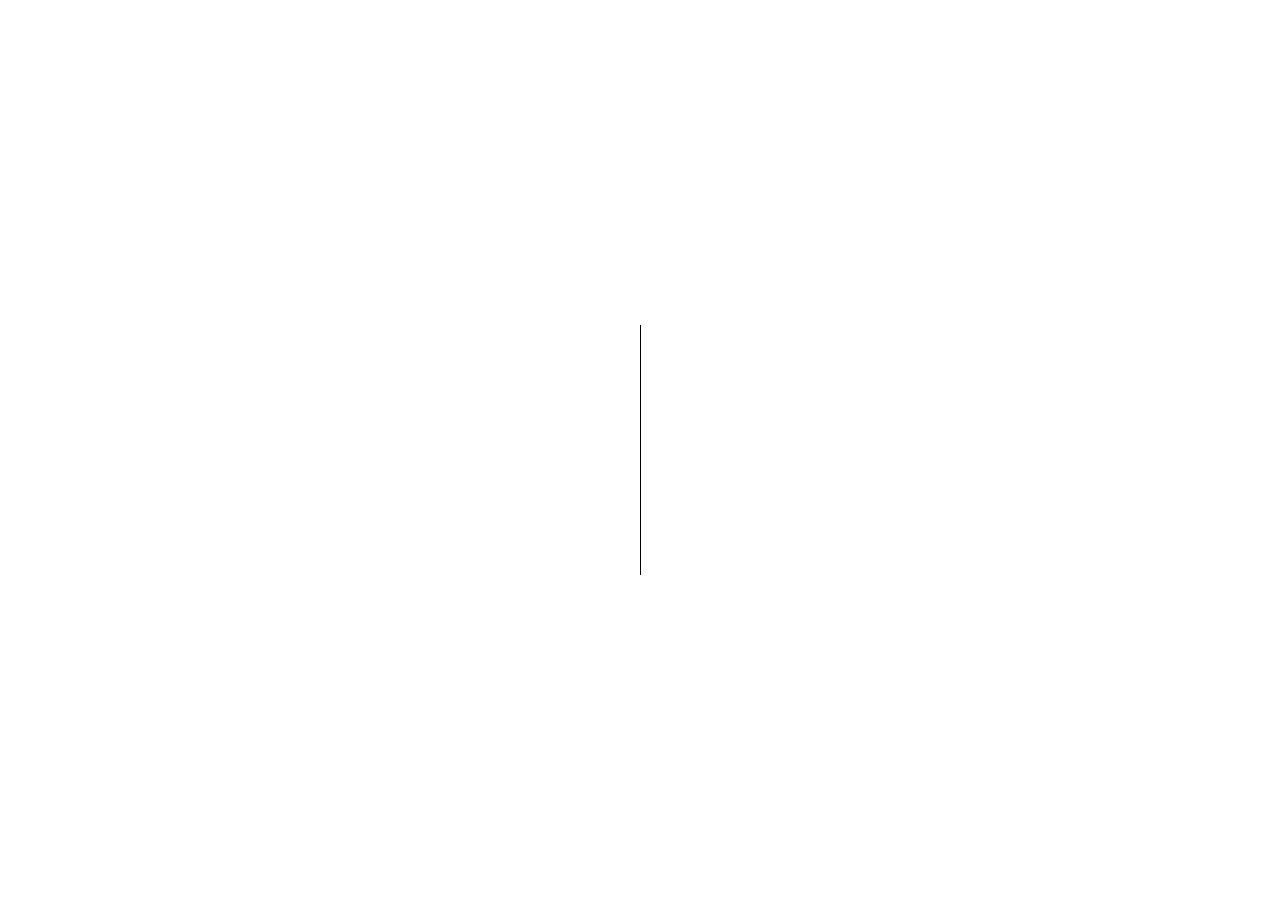
==== one/index.html @ 1c0714f4 "one" ====
<!DOCTYPE html>

<html lang="en">

<head>
	<meta http-equiv="Content-Type" content="text/html; charset=utf-8" />

	<link rel="icon" type="shortcut icon" href="img/favicon.ico" />

	<meta name="AY Loves To PL-AY!" content="AYz Portfolio" />
	<meta name="AYz" content="I am The Best" />

	<meta name="viewport" content="width=device-width, initial-scale=1, maximum-scale=1" />

	<title>A...Yz | Home</title>

	<link
		href="https://fonts.googleapis.com/css2?family=Open+Sans:ital,wght@0,300;0,400;0,500;0,600;0,700;0,800;1,300;1,400;1,500;1,600;1,700;1,800&display=swap"
		rel="stylesheet" />
	<link
		href="https://fonts.googleapis.com/css2?family=Poppins:ital,wght@0,100;0,200;0,300;0,400;0,500;0,600;0,700;0,800;0,900;1,100;1,200;1,300;1,400;1,500;1,600;1,700;1,800;1,900&display=swap"
		rel="stylesheet" />

	<link rel="stylesheet" type="text/css" href="css/plugins.css" />
	<link rel="stylesheet" type="text/css" href="css/style.css" />
</head>

<body>
	<div id="preloader">
		<div class="loader_line"></div>
	</div>

	<div class="ayz_tm_all_wrap" data-magic-cursor="show" data-enter="fadeInUp" data-exit="">
		<div class="waves"></div>

		<div class="ayz_tm_topbar">
			<div class="topbar_inner">
				<div class="trigger">
					<div class="hamburger hamburger--slider">
						<div class="hamburger-box">
							<div class="hamburger-inner"></div>
						</div>
					</div>
				</div>
			</div>
		</div>
		<div class="ayz_tm_mobile_menu">
			<div class="inner">
				<div class="menu_list">
					<ul class="transition_link">
						<li class="active"><a href="#home">Home</a></li>
						<li><a href="#about">About</a></li>
						<li><a href="#portfolio">Portfolio</a></li>
						<li><a href="#contact">Contact</a></li>
					</ul>
				</div>
			</div>
		</div>

		<div class="ayz_tm_header">
			<div class="header_inner">
				<div class="menu">
					<ul class="transition_link">
						<li class="active"><a href="#home">Home</a></li>
						<li><a href="#about">About</a></li>
						<li><a href="#portfolio">Portfolio</a></li>
						<li><a href="#contact">Contact</a></li>
					</ul>
				</div>
			</div>
		</div>

		<div class="ayz_tm_content">
			<div class="ayz_tm_section animated" id="home">
				<div class="section_inner">
					<div class="ayz_tm_home">
						<h3 class="name">AY <span class="coloring">Asemota</span></h3>
						<h3 class="job">
							<span class="cd-headline rotate-1">
								<span class="blc">Creative</span>
								<span class="cd-words-wrapper">
									<b class="is-visible">Designer</b>
									<b>Developer</b>
									<b>Freelancer</b>
								</span>
							</span>
						</h3>
						<div class="ayz_tm_button transition_link">
							<a href="#contact">Get in Touch</a>
						</div>
					</div>
				</div>
			</div>

			<div class="ayz_tm_section" id="about">
				<div class="section_inner">
					<div class="ayz_tm_about">
						<div class="left">
							<div class="image">
								<img src="img/thumbs/1.jpg" alt="" />
								<div class="main" data-img-url="img/about/1.jpg"></div>
							</div>
						</div>
						<div class="right">
							<div class="short">
								<h3 class="name">AY <span class="coloring">Asemota</span></h3>
								<h3 class="job">
									<span class="cd-headline rotate-1">
										<span class="blc">Creative</span>
										<span class="cd-words-wrapper">
											<b class="is-visible">Designer</b>
											<b>Developer</b>
											<b>Freelancer</b>
										</span>
									</span>
								</h3>
							</div>
							<div class="text">
								<p>
									Hello! I'm <span>AY Asemota</span>. I'm a web developer, and
									I'm very passionate and dedicated to my work. With years
									experience as a professional web developer, I have acquired
									the skills and knowledge necessary to make your project a
									success. I enjoy every step of the design process, from
									discussion and collaboration.
								</p>
							</div>
						</div>
					</div>
				</div>
			</div>

			<div class="ayz_tm_section" id="portfolio">
				<div class="section_inner">
					<div class="ayz_tm_portfolio swiper-section">
						<div class="ayz_tm_main_title">
							<h3>Creative <span class="coloring">Portfolio</span></h3>
						</div>
						<div class="portfolio_list gallery_zoom">
							<div class="swiper-container">
								<div class="swiper-wrapper">
									<div class="swiper-slide">
										<div class="list_inner">
											<div class="image">
												<img src="img/thumbs/1.jpg" alt="" />
												<div class="main" data-img-url="img/portfolio/1.jpg"></div>
											</div>
											<div class="details">
												<h3>Logo Design</h3>
												<span>Naija Cuisine</span>
											</div>
											<a class="ayz_tm_full_link zoom" href="img/portfolio/1.jpg"></a>
										</div>
									</div>
									<div class="swiper-slide">
										<div class="list_inner">
											<div class="image">
												<img src="img/thumbs/1.jpg" alt="" />
												<div class="main" data-img-url="img/portfolio/2.jpg"></div>
											</div>
											<div class="details">
												<h3>Inspiration</h3>
												<span>Explore the World</span>
											</div>
											<a class="ayz_tm_full_link zoom" href="img/portfolio/2.jpg"></a>
										</div>
									</div>
									<div class="swiper-slide">
										<div class="list_inner">
											<div class="image">
												<img src="img/thumbs/1.jpg" alt="" />
												<div class="main" data-img-url="img/portfolio/3.jpg"></div>
											</div>
											<div class="details">
												<h3>Inspiration</h3>
												<span>Impulse</span>
											</div>
											<a class="ayz_tm_full_link zoom" href="img/portfolio/3.jpg"></a>
										</div>
									</div>
									<div class="swiper-slide">
										<div class="list_inner">
											<div class="image">
												<img src="img/thumbs/1.jpg" alt="" />
												<div class="main" data-img-url="img/portfolio/4.jpg"></div>
											</div>
											<div class="details">
												<h3>Branding</h3>
												<span>Sara Baqatyan</span>
											</div>
											<a class="ayz_tm_full_link zoom" href="img/portfolio/4.jpg"></a>
										</div>
									</div>
									<div class="swiper-slide">
										<div class="list_inner">
											<div class="image">
												<img src="img/thumbs/1.jpg" alt="" />
												<div class="main" data-img-url="img/portfolio/5.jpg"></div>
											</div>
											<div class="details">
												<h3>Branding</h3>
												<span>Adorne</span>
											</div>
											<a class="ayz_tm_full_link zoom" href="img/portfolio/5.jpg"></a>
										</div>
									</div>
									<div class="swiper-slide">
										<div class="list_inner">
											<div class="image">
												<img src="img/thumbs/1.jpg" alt="" />
												<div class="main" data-img-url="img/portfolio/6.jpg"></div>
											</div>
											<div class="details">
												<h3>Design</h3>
												<span>Two Faces</span>
											</div>
											<a class="ayz_tm_full_link zoom" href="img/portfolio/6.jpg"></a>
										</div>
									</div>
								</div>
								<div class="ayz_tm_swiper_progress fill">
									<div class="my_pagination_in">
										<span class="current"></span>
										<span class="pagination_progress"><span class="all"><span></span></span></span>
										<span class="total"></span>
									</div>
									<div class="my_navigation">
										<ul>
											<li>
												<a class="my_prev" href="#"><i class="icon-left-open-1"></i></a>
											</li>
											<li>
												<a class="my_next" href="#"><i class="icon-right-open-1"></i></a>
											</li>
										</ul>
									</div>
								</div>
							</div>
						</div>
					</div>
				</div>
			</div>

			<div class="ayz_tm_section" id="contact">
				<div class="section_inner">
					<div class="ayz_tm_contact">
						<div class="ayz_tm_main_title">
							<h3>Get in <span class="coloring">Touch</span></h3>
						</div>
						<div class="wrapper">
							<div class="left">
								<ul>
									<li>
										<div class="list_inner">
											<i class="icon-location"></i>
											<span><a href="#contact" class="href_location">2, Iyamu Street</a></span>
										</div>
									</li>
									<li>
										<div class="list_inner">
											<i class="icon-phone"></i>
											<span>Phone:</span><a href="https://wa.me/+2349018464044" target="_blank">
												+234 901 846 4044
											</a>
										</div>
									</li>
									<li>
										<div class="list_inner">
											<i class="icon-mail-1"></i>
											<span><a href="https://mailto:asemotamaki1@gmail.com"
													target="_blank">asemotamaki1@gmail.com</a></span>
										</div>
									</li>
									<li>
										<div class="list_inner">
											<i class="icon-whatsapp"></i>
											<span><a href="https://wa.me/+2349018464044" target="_blank">+234 901 846
													4044</a></span>
										</div>
									</li>
								</ul>
							</div>
							<div class="right">
								<div class="fields">
									<form class='contact_form' id='contact_form' method='post'><input type='hidden' name='form-name' value='contact_form' />
										<div class="returnmessage"
											data-success="Your message has been received, We will contact you soon.">
										</div>
										<div class="empty_notice">
											<span>Please Fill Required Fields</span>
										</div>
										<div class="first">
											<ul>
												<li>
													<div class="list_inner">
														<input id="name" type="text" placeholder="Name"
															autocomplete="off" required />
													</div>
												</li>
												<li>
													<div class="list_inner">
														<input id="email" type="text" placeholder="Email"
															autocomplete="off" required />
													</div>
												</li>
											</ul>
										</div>
										<div class="last">
											<textarea id="message" placeholder="Message"></textarea>
										</div>
										<div class="ayz_tm_button">
											<a id="send_message" href="https://mailto:asemotamaki1@gmail.com">Send
												Message</a>
										</div>
									</form>
								</div>
							</div>
						</div>
					</div>
				</div>
			</div>
		</div>
	</div>

	<script src="js/jquery.js"></script>
	<script src="js/plugins.js"></script>
	<script src="js/init.js"></script>
</body>

</html>
---- one/css/plugins.css ----
html,body,div,span,applet,object,iframe,h1,h2,h3,h4,h5,h6,p,blockquote,pre,a,abbr,acronym,address,big,cite,code,del,dfn,em,font,ins,kbd,q,s,samp,small,strike,strong,sub,sup,tt,var,b,u,i,center,dl,dt,dd,ol,ul,li,fieldset,form,label,legend,table,caption,tbody,tfoot,thead,tr,th,td
	{
	background: transparent;
	border: 0;
	margin: 0;
	padding: 0;
	vertical-align: baseline;
	outline: none;
}

article, aside, details, figcaption, figure, footer, header, hgroup, nav, section {
    display: block;
}

blockquote {
	quotes: none;
}

blockquote:before,blockquote:after {
	content: '';
	content: none;
}
ul, ol{
	margin:0px;	
}
ul li, ol li{
	margin:0px;
}
img{
	vertical-align:middle;
	max-width:100%;
}
iframe{
	max-width:100%;
}
del {
	text-decoration: line-through;
}
a, i{
	border:none;
}
a:hover{text-decoration:none;}

textarea{
	resize:vertical;
	
	-webkit-box-sizing: border-box;
	-moz-box-sizing: border-box;
	-ms-box-sizing: border-box;
	box-sizing: border-box;
	
	width:100%;
	
	-webkit-transition: all .3s ease;
	   -moz-transition: all .3s ease;
	    -ms-transition: all .3s ease;
	     -o-transition: all .3s ease;
	        transition: all .3s ease;
}
input[type="text"],
input[type="password"],
input[type="datetime"],
input[type="datetime-local"],
input[type="date"],
input[type="month"],
input[type="time"],
input[type="week"],
input[type="number"],
input[type="email"],
input[type="url"],
input[type="search"],
input[type="tel"],
input[type="color"],
.uneditable-input {
	min-width:auto;
	
	-webkit-box-sizing: border-box;
	-moz-box-sizing: border-box;
	-ms-box-sizing: border-box;
	box-sizing: border-box;
	
	height:44px;
	vertical-align:middle;
	
	-webkit-transition: all .3s ease;
	   -moz-transition: all .3s ease;
	    -ms-transition: all .3s ease;
	     -o-transition: all .3s ease;
	        transition: all .3s ease;
}

textarea:focus,
input[type="text"]:focus,
input[type="password"]:focus,
input[type="datetime"]:focus,
input[type="datetime-local"]:focus,
input[type="date"]:focus,
input[type="month"]:focus,
input[type="time"]:focus,
input[type="week"]:focus,
input[type="number"]:focus,
input[type="email"]:focus,
input[type="url"]:focus,
input[type="search"]:focus,
input[type="tel"]:focus,
input[type="color"]:focus,
.uneditable-input:focus {
	border-color:#ccc;
	background:#eee;
}

input[type="submit"]{
	padding: 13px 15px;
	height: 40px;
	line-height: 1;
	text-transform: uppercase;
	font-weight: 600;
	text-decoration: none;
	letter-spacing: 0.5px;
	border:none;
	cursor:pointer;
	color: #FFF;
	background:#777;
	
	-webkit-transition: all .3s ease;
	   -moz-transition: all .3s ease;
	    -ms-transition: all .3s ease;
	     -o-transition: all .3s ease;
	        transition: all .3s ease;
}
input[type="submit"]:hover{
	background:#444;
}
select{
	padding:8px;
	border:2px solid #eee;
}
input[type="button"]{
	cursor:pointer;
	-webkit-transition: all .3s ease;
	   -moz-transition: all .3s ease;
	    -ms-transition: all .3s ease;
	     -o-transition: all .3s ease;
	        transition: all .3s ease;
}

@font-face {
  font-family: 'fontello';
  src: url('font/fontello.eot?26650032');
  src: url('font/fontello.eot?26650032#iefix') format('embedded-opentype'),
       url('font/fontello.woff2?26650032') format('woff2'),
       url('font/fontello.woff?26650032') format('woff'),
       url('font/fontello.ttf?26650032') format('truetype'),
       url('font/fontello.svg?26650032#fontello') format('svg');
  font-weight: normal;
  font-style: normal;
}

[class^="icon-"]:before, [class*=" icon-"]:before {
  font-family: "fontello";
  font-style: normal;
  font-weight: normal;
  speak: never;

  display: inline-block;
  text-decoration: inherit;
  width: 1em;
  margin-right: .2em;
  text-align: center;
  font-variant: normal;
  text-transform: none;
  line-height: 1em;
  margin-left: .2em;
  -webkit-font-smoothing: antialiased;
  -moz-osx-font-smoothing: grayscale;
}

.icon-wrench-1:before { content: '\e013'; } /* '' */
.icon-basket-circled:before { content: '\e014'; } /* '' */
.icon-folder:before { content: '\e015'; } /* '' */
.icon-doc-new-circled:before { content: '\e016'; } /* '' */
.icon-cogs:before { content: '\e020'; } /* '' */
.icon-wrench:before { content: '\e021'; } /* '' */
.icon-rss:before { content: '\e028'; } /* '' */
.icon-folder-open:before { content: '\e029'; } /* '' */
.icon-wrench-outline:before { content: '\e02f'; } /* '' */
.icon-calendar:before { content: '\e054'; } /* '' */
.icon-doc:before { content: '\e06c'; } /* '' */
.icon-trash-circled:before { content: '\e06d'; } /* '' */
.icon-doc-new:before { content: '\e07d'; } /* '' */
.icon-doc-circled:before { content: '\e07e'; } /* '' */
.icon-basket-2:before { content: '\e091'; } /* '' */
.icon-folder-circled:before { content: '\e09d'; } /* '' */
.icon-basket:before { content: '\e0c3'; } /* '' */
.icon-wrench-circled:before { content: '\e0c4'; } /* '' */
.icon-cog:before { content: '\e0e6'; } /* '' */
.icon-phone-circled:before { content: '\e0f3'; } /* '' */
.icon-phone:before { content: '\e0f4'; } /* '' */
.icon-cog-circled:before { content: '\e101'; } /* '' */
.icon-folder-close:before { content: '\e102'; } /* '' */
.icon-right-small:before { content: '\e800'; } /* '' */
.icon-down-dir:before { content: '\e801'; } /* '' */
.icon-up-dir:before { content: '\e802'; } /* '' */
.icon-left-dir:before { content: '\e803'; } /* '' */
.icon-right-dir:before { content: '\e804'; } /* '' */
.icon-down-open:before { content: '\e805'; } /* '' */
.icon-left-open:before { content: '\e806'; } /* '' */
.icon-right-open:before { content: '\e807'; } /* '' */
.icon-up-open:before { content: '\e808'; } /* '' */
.icon-down-big:before { content: '\e809'; } /* '' */
.icon-left-big:before { content: '\e80a'; } /* '' */
.icon-right-big:before { content: '\e80b'; } /* '' */
.icon-up-big:before { content: '\e80c'; } /* '' */
.icon-arrows-cw:before { content: '\e80d'; } /* '' */
.icon-ccw:before { content: '\e80e'; } /* '' */
.icon-print-1:before { content: '\e80f'; } /* '' */
.icon-twitter-5:before { content: '\e80f'; } /* '' */
.icon-attach-1:before { content: '\e810'; } /* '' */
.icon-twitter-rect:before { content: '\e810'; } /* '' */
.icon-videocam-2:before { content: '\e811'; } /* '' */
.icon-ok-outline:before { content: '\e811'; } /* '' */
.icon-picture-outline:before { content: '\e812'; } /* '' */
.icon-th-large-1:before { content: '\e812'; } /* '' */
.icon-camera-outline:before { content: '\e813'; } /* '' */
.icon-th-outline:before { content: '\e813'; } /* '' */
.icon-export-1:before { content: '\e814'; } /* '' */
.icon-lock-filled:before { content: '\e814'; } /* '' */
.icon-code-2:before { content: '\e815'; } /* '' */
.icon-menu-outline:before { content: '\e815'; } /* '' */
.icon-folder-1:before { content: '\e816'; } /* '' */
.icon-looped-square-interest:before { content: '\e816'; } /* '' */
.icon-arrows-cw-2:before { content: '\e817'; } /* '' */
.icon-rss-2:before { content: '\e817'; } /* '' */
.icon-loop-2:before { content: '\e818'; } /* '' */
.icon-link-outline:before { content: '\e818'; } /* '' */
.icon-resize-normal-outline:before { content: '\e819'; } /* '' */
.icon-star-circled:before { content: '\e819'; } /* '' */
.icon-folder-add:before { content: '\e81a'; } /* '' */
.icon-braille:before { content: '\e81a'; } /* '' */
.icon-user-delete:before { content: '\e81b'; } /* '' */
.icon-compass:before { content: '\e81b'; } /* '' */
.icon-lock-1:before { content: '\e81c'; } /* '' */
.icon-user-add-outline:before { content: '\e81c'; } /* '' */
.icon-bookmark:before { content: '\e81d'; } /* '' */
.icon-forward-outline:before { content: '\e81d'; } /* '' */
.icon-flag:before { content: '\e81e'; } /* '' */
.icon-minus-outline:before { content: '\e81e'; } /* '' */
.icon-floppy:before { content: '\e81f'; } /* '' */
.icon-clock-1:before { content: '\e81f'; } /* '' */
.icon-megaphone:before { content: '\e820'; } /* '' */
.icon-volume-low:before { content: '\e820'; } /* '' */
.icon-key:before { content: '\e821'; } /* '' */
.icon-brush-1:before { content: '\e821'; } /* '' */
.icon-globe-alt:before { content: '\e822'; } /* '' */
.icon-compass-circled:before { content: '\e822'; } /* '' */
.icon-fast-fw-1:before { content: '\e823'; } /* '' */
.icon-star-empty:before { content: '\e823'; } /* '' */
.icon-rewind-outline:before { content: '\e824'; } /* '' */
.icon-user:before { content: '\e824'; } /* '' */
.icon-flash-1:before { content: '\e825'; } /* '' */
.icon-group:before { content: '\e825'; } /* '' */
.icon-moon-1:before { content: '\e826'; } /* '' */
.icon-trash:before { content: '\e826'; } /* '' */
.icon-gift:before { content: '\e827'; } /* '' */
.icon-cloud-1:before { content: '\e827'; } /* '' */
.icon-adjust:before { content: '\e827'; } /* '' */
.icon-cancel-circled2:before { content: '\e828'; } /* '' */
.icon-flash-outline:before { content: '\e828'; } /* '' */
.icon-volume-up:before { content: '\e828'; } /* '' */
.icon-comment-1:before { content: '\e829'; } /* '' */
.icon-zoom-out-2:before { content: '\e829'; } /* '' */
.icon-zoom-out:before { content: '\e829'; } /* '' */
.icon-chat-1:before { content: '\e82a'; } /* '' */
.icon-popup-4:before { content: '\e82a'; } /* '' */
.icon-down-circled:before { content: '\e82a'; } /* '' */
.icon-bell-1:before { content: '\e82b'; } /* '' */
.icon-lock-open-filled:before { content: '\e82b'; } /* '' */
.icon-left-circled:before { content: '\e82b'; } /* '' */
.icon-stumbleupon-circled:before { content: '\e82c'; } /* '' */
.icon-pin-outline:before { content: '\e82c'; } /* '' */
.icon-record-1:before { content: '\e82c'; } /* '' */
.icon-lastfm-1:before { content: '\e82d'; } /* '' */
.icon-chat-1:before { content: '\e82d'; } /* '' */
.icon-eject-outline:before { content: '\e82d'; } /* '' */
.icon-lastfm-circled:before { content: '\e82e'; } /* '' */
.icon-chat-alt:before { content: '\e82e'; } /* '' */
.icon-cloud-sun:before { content: '\e82e'; } /* '' */
.icon-plus-1:before { content: '\e82f'; } /* '' */
.icon-menu-2:before { content: '\e82f'; } /* '' */
.icon-clock:before { content: '\e82f'; } /* '' */
.icon-plus-circled:before { content: '\e830'; } /* '' */
.icon-edit-2:before { content: '\e830'; } /* '' */
.icon-clock-circled:before { content: '\e830'; } /* '' */
.icon-hammer:before { content: '\e831'; } /* '' */
.icon-down-1:before { content: '\e831'; } /* '' */
.icon-megaphone:before { content: '\e831'; } /* '' */
.icon-home-1:before { content: '\e832'; } /* '' */
.icon-left-1:before { content: '\e832'; } /* '' */
.icon-up-circled:before { content: '\e832'; } /* '' */
.icon-cog-1:before { content: '\e833'; } /* '' */
.icon-right-1:before { content: '\e833'; } /* '' */
.icon-shuffle:before { content: '\e833'; } /* '' */
.icon-cog-alt:before { content: '\e834'; } /* '' */
.icon-up-1:before { content: '\e834'; } /* '' */
.icon-play:before { content: '\e834'; } /* '' */
.icon-basket:before { content: '\e835'; } /* '' */
.icon-down-bold:before { content: '\e835'; } /* '' */
.icon-play-circled2:before { content: '\e835'; } /* '' */
.icon-flickr-1:before { content: '\e836'; } /* '' */
.icon-left-bold:before { content: '\e836'; } /* '' */
.icon-help:before { content: '\e836'; } /* '' */
.icon-github-circled-1:before { content: '\e837'; } /* '' */
.icon-right-bold:before { content: '\e837'; } /* '' */
.icon-help-circled:before { content: '\e837'; } /* '' */
.icon-lastfm-circled-1:before { content: '\e838'; } /* '' */
.icon-up-bold:before { content: '\e838'; } /* '' */
.icon-info-circled:before { content: '\e838'; } /* '' */
.icon-info-circled-1:before { content: '\e839'; } /* '' */
.icon-down-fat:before { content: '\e839'; } /* '' */
.icon-up-hand:before { content: '\e839'; } /* '' */
.icon-minus-circled:before { content: '\e83a'; } /* '' */
.icon-right-fat:before { content: '\e83a'; } /* '' */
.icon-cw:before { content: '\e83a'; } /* '' */
.icon-rdio-circled:before { content: '\e83b'; } /* '' */
.icon-list-alt:before { content: '\e83b'; } /* '' */
.icon-up-fat:before { content: '\e83b'; } /* '' */
.icon-folder-1:before { content: '\e83c'; } /* '' */
.icon-aboveground-rail:before { content: '\e83c'; } /* '' */
.icon-pause-circled:before { content: '\e83c'; } /* '' */
.icon-minus:before { content: '\e83d'; } /* '' */
.icon-airfield:before { content: '\e83d'; } /* '' */
.icon-thumbs-up:before { content: '\e83e'; } /* '' */
.icon-airport:before { content: '\e83e'; } /* '' */
.icon-thumbs-down:before { content: '\e83f'; } /* '' */
.icon-art-gallery:before { content: '\e83f'; } /* '' */
.icon-download-1:before { content: '\e840'; } /* '' */
.icon-bar:before { content: '\e840'; } /* '' */
.icon-upload-1:before { content: '\e841'; } /* '' */
.icon-baseball:before { content: '\e841'; } /* '' */
.icon-forward:before { content: '\e842'; } /* '' */
.icon-basketball:before { content: '\e842'; } /* '' */
.icon-pencil-1:before { content: '\e843'; } /* '' */
.icon-beer:before { content: '\e843'; } /* '' */
.icon-edit:before { content: '\e844'; } /* '' */
.icon-belowground-rail:before { content: '\e844'; } /* '' */
.icon-eject:before { content: '\e845'; } /* '' */
.icon-bicycle:before { content: '\e845'; } /* '' */
.icon-flight:before { content: '\e846'; } /* '' */
.icon-bus:before { content: '\e846'; } /* '' */
.icon-th:before { content: '\e847'; } /* '' */
.icon-cafe:before { content: '\e847'; } /* '' */
.icon-th-list-1:before { content: '\e848'; } /* '' */
.icon-campsite:before { content: '\e848'; } /* '' */
.icon-ok-1:before { content: '\e849'; } /* '' */
.icon-cemetery:before { content: '\e849'; } /* '' */
.icon-ok-circled-1:before { content: '\e84a'; } /* '' */
.icon-cinema:before { content: '\e84a'; } /* '' */
.icon-ok-circled2:before { content: '\e84b'; } /* '' */
.icon-college:before { content: '\e84b'; } /* '' */
.icon-tags:before { content: '\e84c'; } /* '' */
.icon-commerical-building:before { content: '\e84c'; } /* '' */
.icon-tag:before { content: '\e84d'; } /* '' */
.icon-credit-card:before { content: '\e84d'; } /* '' */
.icon-eye-off:before { content: '\e84e'; } /* '' */
.icon-cricket:before { content: '\e84e'; } /* '' */
.icon-eye-1:before { content: '\e84f'; } /* '' */
.icon-embassy:before { content: '\e84f'; } /* '' */
.icon-lock-open-1:before { content: '\e850'; } /* '' */
.icon-fast-food:before { content: '\e850'; } /* '' */
.icon-ferry:before { content: '\e851'; } /* '' */
.icon-quote-circled:before { content: '\e851'; } /* '' */
.icon-fire-station:before { content: '\e852'; } /* '' */
.icon-export:before { content: '\e852'; } /* '' */
.icon-football:before { content: '\e853'; } /* '' */
.icon-pencil:before { content: '\e853'; } /* '' */
.icon-fuel:before { content: '\e854'; } /* '' */
.icon-pencil-circled:before { content: '\e854'; } /* '' */
.icon-garden:before { content: '\e855'; } /* '' */
.icon-edit:before { content: '\e855'; } /* '' */
.icon-giraffe:before { content: '\e856'; } /* '' */
.icon-edit-circled:before { content: '\e856'; } /* '' */
.icon-golf:before { content: '\e857'; } /* '' */
.icon-edit-alt:before { content: '\e857'; } /* '' */
.icon-grocery-store:before { content: '\e858'; } /* '' */
.icon-print:before { content: '\e858'; } /* '' */
.icon-harbor:before { content: '\e859'; } /* '' */
.icon-retweet:before { content: '\e859'; } /* '' */
.icon-heliport:before { content: '\e85a'; } /* '' */
.icon-comment:before { content: '\e85a'; } /* '' */
.icon-hospital:before { content: '\e85b'; } /* '' */
.icon-comment-alt:before { content: '\e85b'; } /* '' */
.icon-up-circled2:before { content: '\e85c'; } /* '' */
.icon-industrial-building:before { content: '\e85c'; } /* '' */
.icon-signal:before { content: '\e85c'; } /* '' */
.icon-down-circled2:before { content: '\e85d'; } /* '' */
.icon-library:before { content: '\e85d'; } /* '' */
.icon-desktop:before { content: '\e85d'; } /* '' */
.icon-left-hand:before { content: '\e85e'; } /* '' */
.icon-lodging:before { content: '\e85e'; } /* '' */
.icon-laptop:before { content: '\e85e'; } /* '' */
.icon-skype-outline:before { content: '\e85f'; } /* '' */
.icon-london-underground:before { content: '\e85f'; } /* '' */
.icon-error:before { content: '\e85f'; } /* '' */
.icon-tumbler-circled:before { content: '\e860'; } /* '' */
.icon-minefield:before { content: '\e860'; } /* '' */
.icon-error-alt:before { content: '\e860'; } /* '' */
.icon-tumbler:before { content: '\e861'; } /* '' */
.icon-monument:before { content: '\e861'; } /* '' */
.icon-location:before { content: '\e861'; } /* '' */
.icon-dribbble-circled-1:before { content: '\e862'; } /* '' */
.icon-right-open-outline:before { content: '\e862'; } /* '' */
.icon-museum:before { content: '\e862'; } /* '' */
.icon-volume-off:before { content: '\e863'; } /* '' */
.icon-pharmacy:before { content: '\e863'; } /* '' */
.icon-inbox-circled:before { content: '\e863'; } /* '' */
.icon-attention-circled:before { content: '\e864'; } /* '' */
.icon-pitch:before { content: '\e864'; } /* '' */
.icon-laptop-circled:before { content: '\e864'; } /* '' */
.icon-attention-1:before { content: '\e865'; } /* '' */
.icon-police:before { content: '\e865'; } /* '' */
.icon-network:before { content: '\e865'; } /* '' */
.icon-post:before { content: '\e866'; } /* '' */
.icon-attach:before { content: '\e866'; } /* '' */
.icon-prison:before { content: '\e867'; } /* '' */
.icon-attach-circled:before { content: '\e867'; } /* '' */
.icon-rail:before { content: '\e868'; } /* '' */
.icon-lock:before { content: '\e868'; } /* '' */
.icon-religious-christian:before { content: '\e869'; } /* '' */
.icon-lock-circled:before { content: '\e869'; } /* '' */
.icon-religious-islam:before { content: '\e86a'; } /* '' */
.icon-lock-open:before { content: '\e86a'; } /* '' */
.icon-religious-jewish:before { content: '\e86b'; } /* '' */
.icon-lock-open-alt:before { content: '\e86b'; } /* '' */
.icon-restaurant:before { content: '\e86c'; } /* '' */
.icon-eye:before { content: '\e86c'; } /* '' */
.icon-roadblock:before { content: '\e86d'; } /* '' */
.icon-eye-off:before { content: '\e86d'; } /* '' */
.icon-school:before { content: '\e86e'; } /* '' */
.icon-tag:before { content: '\e86e'; } /* '' */
.icon-shop:before { content: '\e86f'; } /* '' */
.icon-tags:before { content: '\e86f'; } /* '' */
.icon-skiing:before { content: '\e870'; } /* '' */
.icon-bookmark:before { content: '\e870'; } /* '' */
.icon-soccer:before { content: '\e871'; } /* '' */
.icon-bookmark-empty:before { content: '\e871'; } /* '' */
.icon-swimming:before { content: '\e872'; } /* '' */
.icon-flag:before { content: '\e872'; } /* '' */
.icon-tennis:before { content: '\e873'; } /* '' */
.icon-flag-circled:before { content: '\e873'; } /* '' */
.icon-theatre:before { content: '\e874'; } /* '' */
.icon-thumbs-up:before { content: '\e874'; } /* '' */
.icon-toilet:before { content: '\e875'; } /* '' */
.icon-thumbs-down:before { content: '\e875'; } /* '' */
.icon-town-hall:before { content: '\e876'; } /* '' */
.icon-download:before { content: '\e876'; } /* '' */
.icon-trash-2:before { content: '\e877'; } /* '' */
.icon-download-alt:before { content: '\e877'; } /* '' */
.icon-tree-1:before { content: '\e878'; } /* '' */
.icon-upload:before { content: '\e878'; } /* '' */
.icon-tree-2:before { content: '\e879'; } /* '' */
.icon-quote:before { content: '\e879'; } /* '' */
.icon-award:before { content: '\e87a'; } /* '' */
.icon-warehouse:before { content: '\e87a'; } /* '' */
.icon-align-justify:before { content: '\e87a'; } /* '' */
.icon-signal:before { content: '\e87b'; } /* '' */
.icon-duckduckgo:before { content: '\e87b'; } /* '' */
.icon-list:before { content: '\e87b'; } /* '' */
.icon-target:before { content: '\e87c'; } /* '' */
.icon-aim:before { content: '\e87c'; } /* '' */
.icon-indent-left:before { content: '\e87c'; } /* '' */
.icon-search-1:before { content: '\e87d'; } /* '' */
.icon-delicious:before { content: '\e87d'; } /* '' */
.icon-volume-off:before { content: '\e87d'; } /* '' */
.icon-music:before { content: '\e87e'; } /* '' */
.icon-paypal:before { content: '\e87e'; } /* '' */
.icon-volume-down:before { content: '\e87e'; } /* '' */
.icon-linkedin-circled-1:before { content: '\e87f'; } /* '' */
.icon-flattr:before { content: '\e87f'; } /* '' */
.icon-cancel-circled2:before { content: '\e87f'; } /* '' */
.icon-facebook-squared-1:before { content: '\e880'; } /* '' */
.icon-android:before { content: '\e880'; } /* '' */
.icon-qrcode:before { content: '\e880'; } /* '' */
.icon-cancel-1:before { content: '\e881'; } /* '' */
.icon-eventful:before { content: '\e881'; } /* '' */
.icon-headphones:before { content: '\e881'; } /* '' */
.icon-up-hand:before { content: '\e882'; } /* '' */
.icon-smashmag:before { content: '\e882'; } /* '' */
.icon-chart:before { content: '\e882'; } /* '' */
.icon-down-hand:before { content: '\e883'; } /* '' */
.icon-gplus:before { content: '\e883'; } /* '' */
.icon-chart-circled:before { content: '\e883'; } /* '' */
.icon-phone:before { content: '\e884'; } /* '' */
.icon-wikipedia:before { content: '\e884'; } /* '' */
.icon-cw-circled:before { content: '\e884'; } /* '' */
.icon-wrench:before { content: '\e885'; } /* '' */
.icon-lanyrd:before { content: '\e885'; } /* '' */
.icon-play-circled:before { content: '\e885'; } /* '' */
.icon-calendar-1:before { content: '\e886'; } /* '' */
.icon-calendar-1:before { content: '\e886'; } /* '' */
.icon-stop:before { content: '\e886'; } /* '' */
.icon-login-1:before { content: '\e887'; } /* '' */
.icon-stumbleupon:before { content: '\e887'; } /* '' */
.icon-stop-circled:before { content: '\e887'; } /* '' */
.icon-volume-down:before { content: '\e888'; } /* '' */
.icon-fivehundredpx:before { content: '\e888'; } /* '' */
.icon-record:before { content: '\e888'; } /* '' */
.icon-volume-up:before { content: '\e889'; } /* '' */
.icon-pinterest:before { content: '\e889'; } /* '' */
.icon-eject:before { content: '\e889'; } /* '' */
.icon-headphones:before { content: '\e88a'; } /* '' */
.icon-bitcoin:before { content: '\e88a'; } /* '' */
.icon-backward:before { content: '\e88a'; } /* '' */
.icon-clock-1:before { content: '\e88b'; } /* '' */
.icon-w3c:before { content: '\e88b'; } /* '' */
.icon-backward-circled:before { content: '\e88b'; } /* '' */
.icon-camera-alt:before { content: '\e88c'; } /* '' */
.icon-foursquare:before { content: '\e88c'; } /* '' */
.icon-move:before { content: '\e88c'; } /* '' */
.icon-th-large:before { content: '\e88d'; } /* '' */
.icon-html5:before { content: '\e88d'; } /* '' */
.icon-zoom-in:before { content: '\e88d'; } /* '' */
.icon-magnet:before { content: '\e88e'; } /* '' */
.icon-ie:before { content: '\e88e'; } /* '' */
.icon-check:before { content: '\e88e'; } /* '' */
.icon-chart-bar-1:before { content: '\e88f'; } /* '' */
.icon-call:before { content: '\e88f'; } /* '' */
.icon-check-empty:before { content: '\e88f'; } /* '' */
.icon-credit-card-1:before { content: '\e890'; } /* '' */
.icon-grooveshark:before { content: '\e890'; } /* '' */
.icon-asterisk:before { content: '\e890'; } /* '' */
.icon-vimeo-circled-1:before { content: '\e891'; } /* '' */
.icon-ninetyninedesigns:before { content: '\e891'; } /* '' */
.icon-website:before { content: '\e891'; } /* '' */
.icon-twitter-squared:before { content: '\e892'; } /* '' */
.icon-forrst:before { content: '\e892'; } /* '' */
.icon-book:before { content: '\e892'; } /* '' */
.icon-pin:before { content: '\e893'; } /* '' */
.icon-digg:before { content: '\e893'; } /* '' */
.icon-down-hand:before { content: '\e893'; } /* '' */
.icon-attach-1:before { content: '\e894'; } /* '' */
.icon-spotify:before { content: '\e894'; } /* '' */
.icon-left-hand:before { content: '\e894'; } /* '' */
.icon-help-circled-1:before { content: '\e895'; } /* '' */
.icon-reddit:before { content: '\e895'; } /* '' */
.icon-right-hand:before { content: '\e895'; } /* '' */
.icon-rdio:before { content: '\e896'; } /* '' */
.icon-adjust:before { content: '\e896'; } /* '' */
.icon-guest:before { content: '\e896'; } /* '' */
.icon-qq:before { content: '\e897'; } /* '' */
.icon-calendar-outlilne:before { content: '\e897'; } /* '' */
.icon-gowalla:before { content: '\e897'; } /* '' */
.icon-play-1:before { content: '\e898'; } /* '' */
.icon-appstore:before { content: '\e898'; } /* '' */
.icon-inbox-alt:before { content: '\e898'; } /* '' */
.icon-spotify-circled:before { content: '\e899'; } /* '' */
.icon-down-4:before { content: '\e899'; } /* '' */
.icon-blogger:before { content: '\e899'; } /* '' */
.icon-dribbble-circled:before { content: '\e89a'; } /* '' */
.icon-rewind:before { content: '\e89a'; } /* '' */
.icon-cc:before { content: '\e89a'; } /* '' */
.icon-play-circled2:before { content: '\e89b'; } /* '' */
.icon-dribbble:before { content: '\e89b'; } /* '' */
.icon-globe:before { content: '\e89b'; } /* '' */
.icon-stumbleupon-1:before { content: '\e89c'; } /* '' */
.icon-record-outline:before { content: '\e89c'; } /* '' */
.icon-evernote:before { content: '\e89c'; } /* '' */
.icon-stop-1:before { content: '\e89d'; } /* '' */
.icon-flickr:before { content: '\e89d'; } /* '' */
.icon-globe-alt:before { content: '\e89d'; } /* '' */
.icon-pause-1:before { content: '\e89e'; } /* '' */
.icon-google:before { content: '\e89e'; } /* '' */
.icon-flight:before { content: '\e89e'; } /* '' */
.icon-cancel-circled-1:before { content: '\e89f'; } /* '' */
.icon-viadeo:before { content: '\e89f'; } /* '' */
.icon-location-circled:before { content: '\e89f'; } /* '' */
.icon-asterisk:before { content: '\e8a0'; } /* '' */
.icon-instapaper:before { content: '\e8a0'; } /* '' */
.icon-tint:before { content: '\e8a0'; } /* '' */
.icon-to-start-1:before { content: '\e8a1'; } /* '' */
.icon-weibo:before { content: '\e8a1'; } /* '' */
.icon-leaf:before { content: '\e8a1'; } /* '' */
.icon-to-start-alt:before { content: '\e8a2'; } /* '' */
.icon-klout:before { content: '\e8a2'; } /* '' */
.icon-font:before { content: '\e8a2'; } /* '' */
.icon-fast-fw:before { content: '\e8a3'; } /* '' */
.icon-linkedin:before { content: '\e8a3'; } /* '' */
.icon-fontsize:before { content: '\e8a3'; } /* '' */
.icon-fast-bw:before { content: '\e8a4'; } /* '' */
.icon-meetup:before { content: '\e8a4'; } /* '' */
.icon-bold:before { content: '\e8a4'; } /* '' */
.icon-print-1:before { content: '\e8a5'; } /* '' */
.icon-vk:before { content: '\e8a5'; } /* '' */
.icon-fast-backward:before { content: '\e8a5'; } /* '' */
.icon-retweet-1:before { content: '\e8a6'; } /* '' */
.icon-plancast:before { content: '\e8a6'; } /* '' */
.icon-fast-forward:before { content: '\e8a6'; } /* '' */
.icon-resize-vertical:before { content: '\e8a7'; } /* '' */
.icon-disqus:before { content: '\e8a7'; } /* '' */
.icon-forward:before { content: '\e8a7'; } /* '' */
.icon-resize-small:before { content: '\e8a8'; } /* '' */
.icon-rss:before { content: '\e8a8'; } /* '' */
.icon-forward-circled:before { content: '\e8a8'; } /* '' */
.icon-resize-horizontal:before { content: '\e8a9'; } /* '' */
.icon-skype:before { content: '\e8a9'; } /* '' */
.icon-step-backward:before { content: '\e8a9'; } /* '' */
.icon-trash-empty:before { content: '\e8aa'; } /* '' */
.icon-twitter:before { content: '\e8aa'; } /* '' */
.icon-step-forward:before { content: '\e8aa'; } /* '' */
.icon-zoom-out-1:before { content: '\e8ab'; } /* '' */
.icon-youtube:before { content: '\e8ab'; } /* '' */
.icon-target:before { content: '\e8ab'; } /* '' */
.icon-facebook-circled-1:before { content: '\e8ac'; } /* '' */
.icon-vimeo:before { content: '\e8ac'; } /* '' */
.icon-plus-circled:before { content: '\e8ac'; } /* '' */
.icon-facebook-3:before { content: '\e8ad'; } /* '' */
.icon-windows:before { content: '\e8ad'; } /* '' */
.icon-minus:before { content: '\e8ad'; } /* '' */
.icon-location-1:before { content: '\e8ae'; } /* '' */
.icon-xing:before { content: '\e8ae'; } /* '' */
.icon-desktop-circled:before { content: '\e8ae'; } /* '' */
.icon-flickr-circled-1:before { content: '\e8af'; } /* '' */
.icon-yahoo:before { content: '\e8af'; } /* '' */
.icon-minus-circled:before { content: '\e8af'; } /* '' */
.icon-github-3:before { content: '\e8b0'; } /* '' */
.icon-chrome:before { content: '\e8b0'; } /* '' */
.icon-cancel:before { content: '\e8b0'; } /* '' */
.icon-lastfm-2:before { content: '\e8b1'; } /* '' */
.icon-email:before { content: '\e8b1'; } /* '' */
.icon-cancel-circled:before { content: '\e8b1'; } /* '' */
.icon-link-1:before { content: '\e8b2'; } /* '' */
.icon-macstore:before { content: '\e8b2'; } /* '' */
.icon-volume:before { content: '\e8b2'; } /* '' */
.icon-spotify-1:before { content: '\e8b3'; } /* '' */
.icon-fire-1:before { content: '\e8b3'; } /* '' */
.icon-myspace:before { content: '\e8b3'; } /* '' */
.icon-eye-outline:before { content: '\e8b4'; } /* '' */
.icon-podcast:before { content: '\e8b4'; } /* '' */
.icon-credit-card:before { content: '\e8b4'; } /* '' */
.icon-tag-2:before { content: '\e8b5'; } /* '' */
.icon-amazon:before { content: '\e8b5'; } /* '' */
.icon-clipboard:before { content: '\e8b5'; } /* '' */
.icon-attention-2:before { content: '\e8b6'; } /* '' */
.icon-steam:before { content: '\e8b6'; } /* '' */
.icon-hdd:before { content: '\e8b6'; } /* '' */
.icon-move:before { content: '\e8b7'; } /* '' */
.icon-cloudapp:before { content: '\e8b7'; } /* '' */
.icon-cloud:before { content: '\e8b7'; } /* '' */
.icon-zoom-in-1:before { content: '\e8b8'; } /* '' */
.icon-dropbox:before { content: '\e8b8'; } /* '' */
.icon-cloud-circled:before { content: '\e8b8'; } /* '' */
.icon-attention-filled:before { content: '\e8b9'; } /* '' */
.icon-ebay:before { content: '\e8b9'; } /* '' */
.icon-key:before { content: '\e8b9'; } /* '' */
.icon-scissors:before { content: '\e8ba'; } /* '' */
.icon-facebook:before { content: '\e8ba'; } /* '' */
.icon-certificate:before { content: '\e8ba'; } /* '' */
.icon-align-justify:before { content: '\e8bb'; } /* '' */
.icon-github:before { content: '\e8bb'; } /* '' */
.icon-tasks:before { content: '\e8bb'; } /* '' */
.icon-list:before { content: '\e8bc'; } /* '' */
.icon-github-circled:before { content: '\e8bc'; } /* '' */
.icon-filter:before { content: '\e8bc'; } /* '' */
.icon-indent-left:before { content: '\e8bd'; } /* '' */
.icon-googleplay:before { content: '\e8bd'; } /* '' */
.icon-gauge:before { content: '\e8bd'; } /* '' */
.icon-block:before { content: '\e8be'; } /* '' */
.icon-itunes:before { content: '\e8be'; } /* '' */
.icon-italic:before { content: '\e8be'; } /* '' */
.icon-resize-full:before { content: '\e8bf'; } /* '' */
.icon-plurk:before { content: '\e8bf'; } /* '' */
.icon-text-height:before { content: '\e8bf'; } /* '' */
.icon-flash-1:before { content: '\e8c0'; } /* '' */
.icon-songkick:before { content: '\e8c0'; } /* '' */
.icon-text-width:before { content: '\e8c0'; } /* '' */
.icon-cloud-1:before { content: '\e8c1'; } /* '' */
.icon-lastfm:before { content: '\e8c1'; } /* '' */
.icon-align-left:before { content: '\e8c1'; } /* '' */
.icon-globe-1:before { content: '\e8c2'; } /* '' */
.icon-gmail:before { content: '\e8c2'; } /* '' */
.icon-align-center:before { content: '\e8c2'; } /* '' */
.icon-inbox-1:before { content: '\e8c3'; } /* '' */
.icon-pinboard:before { content: '\e8c3'; } /* '' */
.icon-align-right:before { content: '\e8c3'; } /* '' */
.icon-pinterest-circled-1:before { content: '\e8c4'; } /* '' */
.icon-openid:before { content: '\e8c4'; } /* '' */
.icon-bell:before { content: '\e8c4'; } /* '' */
.icon-pinterest-1:before { content: '\e8c5'; } /* '' */
.icon-quora:before { content: '\e8c5'; } /* '' */
.icon-warning:before { content: '\e8c5'; } /* '' */
.icon-skype-2:before { content: '\e8c6'; } /* '' */
.icon-soundcloud:before { content: '\e8c6'; } /* '' */
.icon-exclamation:before { content: '\e8c6'; } /* '' */
.icon-right-hand:before { content: '\e8c7'; } /* '' */
.icon-tumblr:before { content: '\e8c7'; } /* '' */
.icon-indent-right:before { content: '\e8c7'; } /* '' */
.icon-folder-open-1:before { content: '\e8c8'; } /* '' */
.icon-eventasaurus:before { content: '\e8c8'; } /* '' */
.icon-right-circled:before { content: '\e8c8'; } /* '' */
.icon-to-end-1:before { content: '\e8c9'; } /* '' */
.icon-wordpress:before { content: '\e8c9'; } /* '' */
.icon-off:before { content: '\e8c9'; } /* '' */
.icon-logout-1:before { content: '\e8ca'; } /* '' */
.icon-yelp:before { content: '\e8ca'; } /* '' */
.icon-pause:before { content: '\e8ca'; } /* '' */
.icon-dribbble-1:before { content: '\e8cb'; } /* '' */
.icon-right-open-4:before { content: '\e8cb'; } /* '' */
.icon-intensedebate:before { content: '\e8cb'; } /* '' */
.icon-cw:before { content: '\e8cc'; } /* '' */
.icon-eventbrite:before { content: '\e8cc'; } /* '' */
.icon-inbox:before { content: '\e8cc'; } /* '' */
.icon-truck:before { content: '\e8cd'; } /* '' */
.icon-scribd:before { content: '\e8cd'; } /* '' */
.icon-briefcase:before { content: '\e8cd'; } /* '' */
.icon-linkedin-3:before { content: '\e8ce'; } /* '' */
.icon-posterous:before { content: '\e8ce'; } /* '' */
.icon-plus:before { content: '\e8ce'; } /* '' */
.icon-linkedin-squared:before { content: '\e8cf'; } /* '' */
.icon-stripe:before { content: '\e8cf'; } /* '' */
.icon-road:before { content: '\e8cf'; } /* '' */
.icon-vimeo-2:before { content: '\e8d0'; } /* '' */
.icon-opentable:before { content: '\e8d0'; } /* '' */
.icon-website-circled:before { content: '\e8d0'; } /* '' */
.icon-heart-1:before { content: '\e8d1'; } /* '' */
.icon-cart:before { content: '\e8d1'; } /* '' */
.icon-calendar-circled:before { content: '\e8d1'; } /* '' */
.icon-heart-empty:before { content: '\e8d2'; } /* '' */
.icon-print-2:before { content: '\e8d2'; } /* '' */
.icon-mic:before { content: '\e8d2'; } /* '' */
.icon-mail-1:before { content: '\e8d3'; } /* '' */
.icon-angellist:before { content: '\e8d3'; } /* '' */
.icon-mic-circled:before { content: '\e8d3'; } /* '' */
.icon-github-squared:before { content: '\e8d4'; } /* '' */
.icon-instagram:before { content: '\e8d4'; } /* '' */
.icon-gift:before { content: '\e8d4'; } /* '' */
.icon-to-end-alt:before { content: '\e8d5'; } /* '' */
.icon-dwolla:before { content: '\e8d5'; } /* '' */
.icon-fire:before { content: '\e8d5'; } /* '' */
.icon-check:before { content: '\e8d6'; } /* '' */
.icon-appnet:before { content: '\e8d6'; } /* '' */
.icon-magnet:before { content: '\e8d6'; } /* '' */
.icon-twitter-circled-1:before { content: '\e8d7'; } /* '' */
.icon-statusnet:before { content: '\e8d7'; } /* '' */
.icon-home:before { content: '\e8d7'; } /* '' */
.icon-twitter-3:before { content: '\e8d8'; } /* '' */
.icon-acrobat:before { content: '\e8d8'; } /* '' */
.icon-home-circled:before { content: '\e8d8'; } /* '' */
.icon-user-1:before { content: '\e8d9'; } /* '' */
.icon-drupal:before { content: '\e8d9'; } /* '' */
.icon-lightbulb:before { content: '\e8d9'; } /* '' */
.icon-lemon:before { content: '\e8da'; } /* '' */
.icon-buffer:before { content: '\e8da'; } /* '' */
.icon-barcode:before { content: '\e8da'; } /* '' */
.icon-star-1:before { content: '\e8db'; } /* '' */
.icon-pocket:before { content: '\e8db'; } /* '' */
.icon-lightbulb-alt:before { content: '\e8db'; } /* '' */
.icon-star-empty-1:before { content: '\e8dc'; } /* '' */
.icon-bitbucket:before { content: '\e8dc'; } /* '' */
.icon-block:before { content: '\e8dc'; } /* '' */
.icon-star-half-1:before { content: '\e8dd'; } /* '' */
.icon-lego:before { content: '\e8dd'; } /* '' */
.icon-resize-full:before { content: '\e8dd'; } /* '' */
.icon-users-1:before { content: '\e8de'; } /* '' */
.icon-login-1:before { content: '\e8de'; } /* '' */
.icon-resize-full-alt:before { content: '\e8de'; } /* '' */
.icon-video:before { content: '\e8df'; } /* '' */
.icon-stackoverflow:before { content: '\e8df'; } /* '' */
.icon-resize-small:before { content: '\e8df'; } /* '' */
.icon-videocam-1:before { content: '\e8e0'; } /* '' */
.icon-hackernews:before { content: '\e8e0'; } /* '' */
.icon-resize-vertical:before { content: '\e8e0'; } /* '' */
.icon-camera-1:before { content: '\e8e1'; } /* '' */
.icon-lkdto:before { content: '\e8e1'; } /* '' */
.icon-resize-horizontal:before { content: '\e8e1'; } /* '' */
.icon-indent-right:before { content: '\e8e2'; } /* '' */
.icon-smiley:before { content: '\e8e2'; } /* '' */
.icon-umbrella:before { content: '\e8e3'; } /* '' */
.icon-smiley-circled:before { content: '\e8e3'; } /* '' */
.icon-leaf:before { content: '\e8e4'; } /* '' */
.icon-address-book:before { content: '\e8e4'; } /* '' */
.icon-bold:before { content: '\e8e5'; } /* '' */
.icon-address-book-alt:before { content: '\e8e5'; } /* '' */
.icon-font:before { content: '\e8e6'; } /* '' */
.icon-asl:before { content: '\e8e6'; } /* '' */
.icon-italic:before { content: '\e8e7'; } /* '' */
.icon-glasses:before { content: '\e8e7'; } /* '' */
.icon-book:before { content: '\e8e8'; } /* '' */
.icon-hearing-impaired:before { content: '\e8e8'; } /* '' */
.icon-tint:before { content: '\e8e9'; } /* '' */
.icon-iphone-home:before { content: '\e8e9'; } /* '' */
.icon-text-height:before { content: '\e8ea'; } /* '' */
.icon-person:before { content: '\e8ea'; } /* '' */
.icon-text-width:before { content: '\e8eb'; } /* '' */
.icon-adult:before { content: '\e8eb'; } /* '' */
.icon-align-left:before { content: '\e8ec'; } /* '' */
.icon-child:before { content: '\e8ec'; } /* '' */
.icon-align-center:before { content: '\e8ed'; } /* '' */
.icon-blind:before { content: '\e8ed'; } /* '' */
.icon-align-right:before { content: '\e8ee'; } /* '' */
.icon-guidedog:before { content: '\e8ee'; } /* '' */
.icon-glass:before { content: '\e8ef'; } /* '' */
.icon-accessibility:before { content: '\e8ef'; } /* '' */
.icon-emo-happy:before { content: '\e8f0'; } /* '' */
.icon-behance-1:before { content: '\e8f0'; } /* '' */
.icon-emo-wink:before { content: '\e8f1'; } /* '' */
.icon-blogger:before { content: '\e8f1'; } /* '' */
.icon-emo-wink2:before { content: '\e8f2'; } /* '' */
.icon-cc:before { content: '\e8f2'; } /* '' */
.icon-emo-unhappy:before { content: '\e8f3'; } /* '' */
.icon-delicious:before { content: '\e8f3'; } /* '' */
.icon-emo-sleep:before { content: '\e8f4'; } /* '' */
.icon-w3c:before { content: '\e8f4'; } /* '' */
.icon-deviantart:before { content: '\e8f4'; } /* '' */
.icon-emo-thumbsup:before { content: '\e8f5'; } /* '' */
.icon-youtube:before { content: '\e8f5'; } /* '' */
.icon-digg:before { content: '\e8f5'; } /* '' */
.icon-emo-devil:before { content: '\e8f6'; } /* '' */
.icon-dribbble-3:before { content: '\e8f6'; } /* '' */
.icon-emo-tongue:before { content: '\e8f7'; } /* '' */
.icon-facebook-2:before { content: '\e8f7'; } /* '' */
.icon-emo-sunglasses:before { content: '\e8f8'; } /* '' */
.icon-flickr-2:before { content: '\e8f8'; } /* '' */
.icon-emo-coffee:before { content: '\e8f9'; } /* '' */
.icon-foursquare:before { content: '\e8f9'; } /* '' */
.icon-emo-surprised:before { content: '\e8fa'; } /* '' */
.icon-friendfeed:before { content: '\e8fa'; } /* '' */
.icon-emo-displeased:before { content: '\e8fb'; } /* '' */
.icon-friendfeed-rect:before { content: '\e8fb'; } /* '' */
.icon-emo-beer:before { content: '\e8fc'; } /* '' */
.icon-github-2:before { content: '\e8fc'; } /* '' */
.icon-emo-saint:before { content: '\e8fd'; } /* '' */
.icon-github-text:before { content: '\e8fd'; } /* '' */
.icon-emo-angry:before { content: '\e8fe'; } /* '' */
.icon-googleplus:before { content: '\e8fe'; } /* '' */
.icon-emo-grin:before { content: '\e8ff'; } /* '' */
.icon-instagram-2:before { content: '\e8ff'; } /* '' */
.icon-emo-cry:before { content: '\e900'; } /* '' */
.icon-linkedin-2:before { content: '\e900'; } /* '' */
.icon-emo-shoot:before { content: '\e901'; } /* '' */
.icon-down-open-2:before { content: '\e901'; } /* '' */
.icon-emo-laugh:before { content: '\e902'; } /* '' */
.icon-left-open-2:before { content: '\e902'; } /* '' */
.icon-spin1:before { content: '\e903'; } /* '' */
.icon-right-open-2:before { content: '\e903'; } /* '' */
.icon-emo-squint:before { content: '\e904'; } /* '' */
.icon-up-open-2:before { content: '\e904'; } /* '' */
.icon-spin3:before { content: '\e905'; } /* '' */
.icon-down-2:before { content: '\e905'; } /* '' */
.icon-spin2:before { content: '\e906'; } /* '' */
.icon-left-2:before { content: '\e906'; } /* '' */
.icon-spin4:before { content: '\e907'; } /* '' */
.icon-right-2:before { content: '\e907'; } /* '' */
.icon-spin5:before { content: '\e908'; } /* '' */
.icon-up-2:before { content: '\e908'; } /* '' */
.icon-spin6:before { content: '\e909'; } /* '' */
.icon-universal-access:before { content: '\e909'; } /* '' */
.icon-opera-1:before { content: '\e90a'; } /* '' */
.icon-male:before { content: '\e90a'; } /* '' */
.icon-ie-1:before { content: '\e90b'; } /* '' */
.icon-female:before { content: '\e90b'; } /* '' */
.icon-crown:before { content: '\e90c'; } /* '' */
.icon-css:before { content: '\e90c'; } /* '' */
.icon-crown-plus:before { content: '\e90d'; } /* '' */
.icon-path:before { content: '\e90d'; } /* '' */
.icon-chrome-1:before { content: '\e90e'; } /* '' */
.icon-picasa-2:before { content: '\e90e'; } /* '' */
.icon-firefox-1:before { content: '\e90f'; } /* '' */
.icon-pinterest-2:before { content: '\e90f'; } /* '' */
.icon-marquee:before { content: '\e910'; } /* '' */
.icon-reddit:before { content: '\e910'; } /* '' */
.icon-crown-minus:before { content: '\e911'; } /* '' */
.icon-skype-3:before { content: '\e911'; } /* '' */
.icon-picture:before { content: '\e912'; } /* '' */
.icon-slideshare:before { content: '\e912'; } /* '' */
.icon-note:before { content: '\e913'; } /* '' */
.icon-stackoverflow:before { content: '\e913'; } /* '' */
.icon-note-beamed:before { content: '\e914'; } /* '' */
.icon-stumbleupon-2:before { content: '\e914'; } /* '' */
.icon-music-1:before { content: '\e915'; } /* '' */
.icon-twitter-2:before { content: '\e915'; } /* '' */
.icon-search-1:before { content: '\e916'; } /* '' */
.icon-tumblr-1:before { content: '\e916'; } /* '' */
.icon-flashlight:before { content: '\e917'; } /* '' */
.icon-vimeo-3:before { content: '\e917'; } /* '' */
.icon-mail-1:before { content: '\e918'; } /* '' */
.icon-vkontakte-1:before { content: '\e918'; } /* '' */
.icon-heart-1:before { content: '\e919'; } /* '' */
.icon-wordpress:before { content: '\e919'; } /* '' */
.icon-heart-empty-1:before { content: '\e91a'; } /* '' */
.icon-music-1:before { content: '\e91a'; } /* '' */
.icon-star-1:before { content: '\e91b'; } /* '' */
.icon-search-2:before { content: '\e91b'; } /* '' */
.icon-star-empty-1:before { content: '\e91c'; } /* '' */
.icon-mail-2:before { content: '\e91c'; } /* '' */
.icon-user-1:before { content: '\e91d'; } /* '' */
.icon-heart-2:before { content: '\e91d'; } /* '' */
.icon-users-1:before { content: '\e91e'; } /* '' */
.icon-star-2:before { content: '\e91e'; } /* '' */
.icon-user-add:before { content: '\e91f'; } /* '' */
.icon-user-2:before { content: '\e91f'; } /* '' */
.icon-video-1:before { content: '\e920'; } /* '' */
.icon-videocam-2:before { content: '\e920'; } /* '' */
.icon-picture-1:before { content: '\e921'; } /* '' */
.icon-camera-2:before { content: '\e921'; } /* '' */
.icon-camera-1:before { content: '\e922'; } /* '' */
.icon-photo-1:before { content: '\e922'; } /* '' */
.icon-layout:before { content: '\e923'; } /* '' */
.icon-attach-3:before { content: '\e923'; } /* '' */
.icon-menu-1:before { content: '\e924'; } /* '' */
.icon-lock-3:before { content: '\e924'; } /* '' */
.icon-check-1:before { content: '\e925'; } /* '' */
.icon-eye-2:before { content: '\e925'; } /* '' */
.icon-cancel-squared:before { content: '\e926'; } /* '' */
.icon-tag-1:before { content: '\e926'; } /* '' */
.icon-cancel-1:before { content: '\e927'; } /* '' */
.icon-thumbs-up-1:before { content: '\e927'; } /* '' */
.icon-cancel-circled-1:before { content: '\e928'; } /* '' */
.icon-pencil-3:before { content: '\e928'; } /* '' */
.icon-plus-2:before { content: '\e929'; } /* '' */
.icon-comment-3:before { content: '\e929'; } /* '' */
.icon-plus-squared-1:before { content: '\e92a'; } /* '' */
.icon-location-2:before { content: '\e92a'; } /* '' */
.icon-minus-2:before { content: '\e92b'; } /* '' */
.icon-cup:before { content: '\e92b'; } /* '' */
.icon-minus-circled-1:before { content: '\e92c'; } /* '' */
.icon-trash-4:before { content: '\e92c'; } /* '' */
.icon-minus-squared-1:before { content: '\e92d'; } /* '' */
.icon-doc-3:before { content: '\e92d'; } /* '' */
.icon-plus-circled-1:before { content: '\e92e'; } /* '' */
.icon-note:before { content: '\e92e'; } /* '' */
.icon-help-1:before { content: '\e92f'; } /* '' */
.icon-cog-3:before { content: '\e92f'; } /* '' */
.icon-info-2:before { content: '\e930'; } /* '' */
.icon-params:before { content: '\e930'; } /* '' */
.icon-alert:before { content: '\e931'; } /* '' */
.icon-calendar-4:before { content: '\e931'; } /* '' */
.icon-bell-2:before { content: '\e932'; } /* '' */
.icon-sound:before { content: '\e932'; } /* '' */
.icon-help-circled-1:before { content: '\e933'; } /* '' */
.icon-clock-3:before { content: '\e933'; } /* '' */
.icon-info-circled-1:before { content: '\e934'; } /* '' */
.icon-lightbulb-1:before { content: '\e934'; } /* '' */
.icon-attention-1:before { content: '\e935'; } /* '' */
.icon-tv:before { content: '\e935'; } /* '' */
.icon-chat-2:before { content: '\e936'; } /* '' */
.icon-desktop-1:before { content: '\e936'; } /* '' */
.icon-comment-2:before { content: '\e937'; } /* '' */
.icon-mobile:before { content: '\e937'; } /* '' */
.icon-keyboard-1:before { content: '\e938'; } /* '' */
.icon-cd:before { content: '\e938'; } /* '' */
.icon-retweet-1:before { content: '\e939'; } /* '' */
.icon-inbox-2:before { content: '\e939'; } /* '' */
.icon-pencil-2:before { content: '\e93a'; } /* '' */
.icon-globe-3:before { content: '\e93a'; } /* '' */
.icon-feather:before { content: '\e93b'; } /* '' */
.icon-cloud-3:before { content: '\e93b'; } /* '' */
.icon-print-3:before { content: '\e93c'; } /* '' */
.icon-paper-plane:before { content: '\e93c'; } /* '' */
.icon-code-1:before { content: '\e93d'; } /* '' */
.icon-fire-2:before { content: '\e93d'; } /* '' */
.icon-quote:before { content: '\e93e'; } /* '' */
.icon-graduation-cap:before { content: '\e93e'; } /* '' */
.icon-forward-1:before { content: '\e93f'; } /* '' */
.icon-megaphone-1:before { content: '\e93f'; } /* '' */
.icon-reply-all-1:before { content: '\e940'; } /* '' */
.icon-database:before { content: '\e940'; } /* '' */
.icon-reply-1:before { content: '\e941'; } /* '' */
.icon-key-1:before { content: '\e941'; } /* '' */
.icon-upload-2:before { content: '\e942'; } /* '' */
.icon-beaker:before { content: '\e942'; } /* '' */
.icon-upload-cloud-2:before { content: '\e943'; } /* '' */
.icon-truck:before { content: '\e943'; } /* '' */
.icon-flag-1:before { content: '\e944'; } /* '' */
.icon-money:before { content: '\e944'; } /* '' */
.icon-tag-1:before { content: '\e945'; } /* '' */
.icon-food:before { content: '\e945'; } /* '' */
.icon-lock-open-2:before { content: '\e946'; } /* '' */
.icon-shop:before { content: '\e946'; } /* '' */
.icon-link-2:before { content: '\e947'; } /* '' */
.icon-diamond:before { content: '\e947'; } /* '' */
.icon-home-2:before { content: '\e948'; } /* '' */
.icon-t-shirt:before { content: '\e948'; } /* '' */
.icon-back:before { content: '\e949'; } /* '' */
.icon-wallet:before { content: '\e949'; } /* '' */
.icon-vcard:before { content: '\e94a'; } /* '' */
.icon-search-3:before { content: '\e94a'; } /* '' */
.icon-address:before { content: '\e94b'; } /* '' */
.icon-mail-3:before { content: '\e94b'; } /* '' */
.icon-location-1:before { content: '\e94c'; } /* '' */
.icon-heart-3:before { content: '\e94c'; } /* '' */
.icon-map-1:before { content: '\e94d'; } /* '' */
.icon-heart-empty-1:before { content: '\e94d'; } /* '' */
.icon-direction-1:before { content: '\e94e'; } /* '' */
.icon-star-3:before { content: '\e94e'; } /* '' */
.icon-compass-1:before { content: '\e94f'; } /* '' */
.icon-user-3:before { content: '\e94f'; } /* '' */
.icon-trash-3:before { content: '\e950'; } /* '' */
.icon-video-1:before { content: '\e950'; } /* '' */
.icon-doc-2:before { content: '\e951'; } /* '' */
.icon-picture-1:before { content: '\e951'; } /* '' */
.icon-docs-1:before { content: '\e952'; } /* '' */
.icon-th-large-1:before { content: '\e952'; } /* '' */
.icon-doc-landscape:before { content: '\e953'; } /* '' */
.icon-th-1:before { content: '\e953'; } /* '' */
.icon-doc-text-1:before { content: '\e954'; } /* '' */
.icon-th-list-2:before { content: '\e954'; } /* '' */
.icon-doc-text-inv-1:before { content: '\e955'; } /* '' */
.icon-ok-2:before { content: '\e955'; } /* '' */
.icon-book-open:before { content: '\e956'; } /* '' */
.icon-ok-circle:before { content: '\e956'; } /* '' */
.icon-book-1:before { content: '\e957'; } /* '' */
.icon-cancel-2:before { content: '\e957'; } /* '' */
.icon-left-circled-1:before { content: '\e958'; } /* '' */
.icon-cancel-circle:before { content: '\e958'; } /* '' */
.icon-cd:before { content: '\e959'; } /* '' */
.icon-plus-circle:before { content: '\e959'; } /* '' */
.icon-up-thin:before { content: '\e95a'; } /* '' */
.icon-minus-circle:before { content: '\e95a'; } /* '' */
.icon-right-thin:before { content: '\e95b'; } /* '' */
.icon-link:before { content: '\e95b'; } /* '' */
.icon-left-thin:before { content: '\e95c'; } /* '' */
.icon-attach-4:before { content: '\e95c'; } /* '' */
.icon-mobile-2:before { content: '\e95d'; } /* '' */
.icon-lock-4:before { content: '\e95d'; } /* '' */
.icon-water:before { content: '\e95e'; } /* '' */
.icon-lock-open-3:before { content: '\e95e'; } /* '' */
.icon-ticket-1:before { content: '\e95f'; } /* '' */
.icon-tag-2:before { content: '\e95f'; } /* '' */
.icon-cc-share:before { content: '\e960'; } /* '' */
.icon-reply:before { content: '\e960'; } /* '' */
.icon-cc-zero:before { content: '\e961'; } /* '' */
.icon-reply-all:before { content: '\e961'; } /* '' */
.icon-cc-pd:before { content: '\e962'; } /* '' */
.icon-forward-1:before { content: '\e962'; } /* '' */
.icon-cc-nc-eu:before { content: '\e963'; } /* '' */
.icon-code:before { content: '\e963'; } /* '' */
.icon-cc-nc-jp:before { content: '\e964'; } /* '' */
.icon-retweet-2:before { content: '\e964'; } /* '' */
.icon-cc-nc:before { content: '\e965'; } /* '' */
.icon-comment-4:before { content: '\e965'; } /* '' */
.icon-cc-by:before { content: '\e966'; } /* '' */
.icon-comment-alt-1:before { content: '\e966'; } /* '' */
.icon-magnet-1:before { content: '\e967'; } /* '' */
.icon-chat:before { content: '\e967'; } /* '' */
.icon-infinity:before { content: '\e968'; } /* '' */
.icon-attention:before { content: '\e968'; } /* '' */
.icon-progress-3:before { content: '\e969'; } /* '' */
.icon-location-3:before { content: '\e969'; } /* '' */
.icon-up-3:before { content: '\e96a'; } /* '' */
.icon-doc-4:before { content: '\e96a'; } /* '' */
.icon-right-bold-1:before { content: '\e96b'; } /* '' */
.icon-docs-landscape:before { content: '\e96b'; } /* '' */
.icon-resize-small-1:before { content: '\e96c'; } /* '' */
.icon-folder-3:before { content: '\e96c'; } /* '' */
.icon-block-2:before { content: '\e96d'; } /* '' */
.icon-archive:before { content: '\e96d'; } /* '' */
.icon-adjust-1:before { content: '\e96e'; } /* '' */
.icon-rss-2:before { content: '\e96e'; } /* '' */
.icon-down-bold-1:before { content: '\e96f'; } /* '' */
.icon-rss-alt:before { content: '\e96f'; } /* '' */
.icon-light-up:before { content: '\e970'; } /* '' */
.icon-cog-4:before { content: '\e970'; } /* '' */
.icon-up-dir-1:before { content: '\e971'; } /* '' */
.icon-logout:before { content: '\e971'; } /* '' */
.icon-list-add:before { content: '\e972'; } /* '' */
.icon-clock-4:before { content: '\e972'; } /* '' */
.icon-right-dir-1:before { content: '\e973'; } /* '' */
.icon-block-1:before { content: '\e973'; } /* '' */
.icon-down-dir-1:before { content: '\e974'; } /* '' */
.icon-resize-full-1:before { content: '\e974'; } /* '' */
.icon-lamp:before { content: '\e975'; } /* '' */
.icon-resize-full-circle:before { content: '\e975'; } /* '' */
.icon-volume:before { content: '\e976'; } /* '' */
.icon-popup:before { content: '\e976'; } /* '' */
.icon-right-3:before { content: '\e977'; } /* '' */
.icon-left-open-1:before { content: '\e977'; } /* '' */
.icon-left-3:before { content: '\e978'; } /* '' */
.icon-right-open-1:before { content: '\e978'; } /* '' */
.icon-sound:before { content: '\e979'; } /* '' */
.icon-down-circle:before { content: '\e979'; } /* '' */
.icon-progress-1:before { content: '\e97a'; } /* '' */
.icon-left-circle:before { content: '\e97a'; } /* '' */
.icon-progress-2:before { content: '\e97b'; } /* '' */
.icon-right-circle:before { content: '\e97b'; } /* '' */
.icon-cc-2:before { content: '\e97c'; } /* '' */
.icon-up-circle:before { content: '\e97c'; } /* '' */
.icon-brush-2:before { content: '\e97d'; } /* '' */
.icon-down-dir-1:before { content: '\e97d'; } /* '' */
.icon-erase:before { content: '\e97e'; } /* '' */
.icon-right-dir-1:before { content: '\e97e'; } /* '' */
.icon-target-1:before { content: '\e97f'; } /* '' */
.icon-down-micro:before { content: '\e97f'; } /* '' */
.icon-palette:before { content: '\e980'; } /* '' */
.icon-up-micro:before { content: '\e980'; } /* '' */
.icon-list-1:before { content: '\e981'; } /* '' */
.icon-cw-circle:before { content: '\e981'; } /* '' */
.icon-chart-pie-2:before { content: '\e982'; } /* '' */
.icon-arrows-cw-1:before { content: '\e982'; } /* '' */
.icon-cc-sa:before { content: '\e983'; } /* '' */
.icon-updown-circle:before { content: '\e983'; } /* '' */
.icon-cc-nd:before { content: '\e984'; } /* '' */
.icon-target-1:before { content: '\e984'; } /* '' */
.icon-chart-bar-2:before { content: '\e985'; } /* '' */
.icon-signal-1:before { content: '\e985'; } /* '' */
.icon-chart-line-1:before { content: '\e986'; } /* '' */
.icon-progress-0:before { content: '\e986'; } /* '' */
.icon-chart-area-1:before { content: '\e987'; } /* '' */
.icon-progress-1:before { content: '\e987'; } /* '' */
.icon-tape:before { content: '\e988'; } /* '' */
.icon-progress-2:before { content: '\e988'; } /* '' */
.icon-graduation-cap-1:before { content: '\e989'; } /* '' */
.icon-progress-3:before { content: '\e989'; } /* '' */
.icon-cc-remix:before { content: '\e98a'; } /* '' */
.icon-progress-4:before { content: '\e98a'; } /* '' */
.icon-back-in-time:before { content: '\e98b'; } /* '' */
.icon-progress-5:before { content: '\e98b'; } /* '' */
.icon-language-1:before { content: '\e98c'; } /* '' */
.icon-progress-6:before { content: '\e98c'; } /* '' */
.icon-trophy-1:before { content: '\e98d'; } /* '' */
.icon-progress-7:before { content: '\e98d'; } /* '' */
.icon-signal-1:before { content: '\e98e'; } /* '' */
.icon-font-1:before { content: '\e98e'; } /* '' */
.icon-left-bold-1:before { content: '\e98f'; } /* '' */
.icon-list-1:before { content: '\e98f'; } /* '' */
.icon-down-thin:before { content: '\e990'; } /* '' */
.icon-list-numbered:before { content: '\e990'; } /* '' */
.icon-monitor-1:before { content: '\e991'; } /* '' */
.icon-indent-left-1:before { content: '\e991'; } /* '' */
.icon-battery:before { content: '\e992'; } /* '' */
.icon-indent-right-1:before { content: '\e992'; } /* '' */
.icon-resize-full-2:before { content: '\e993'; } /* '' */
.icon-cloud-4:before { content: '\e993'; } /* '' */
.icon-left-dir-1:before { content: '\e994'; } /* '' */
.icon-terminal:before { content: '\e994'; } /* '' */
.icon-light-down:before { content: '\e995'; } /* '' */
.icon-facebook-rect:before { content: '\e995'; } /* '' */
.icon-clock-2:before { content: '\e996'; } /* '' */
.icon-twitter-bird:before { content: '\e996'; } /* '' */
.icon-attach-2:before { content: '\e997'; } /* '' */
.icon-vimeo-rect:before { content: '\e997'; } /* '' */
.icon-lock-2:before { content: '\e998'; } /* '' */
.icon-tumblr-rect:before { content: '\e998'; } /* '' */
.icon-hourglass-4:before { content: '\e999'; } /* '' */
.icon-googleplus-rect:before { content: '\e999'; } /* '' */
.icon-cup:before { content: '\e99a'; } /* '' */
.icon-linkedin-rect:before { content: '\e99a'; } /* '' */
.icon-bookmark-1:before { content: '\e99b'; } /* '' */
.icon-vkontakte-rect:before { content: '\e99b'; } /* '' */
.icon-bookmarks:before { content: '\e99c'; } /* '' */
.icon-youtube:before { content: '\e99c'; } /* '' */
.icon-eye-1:before { content: '\e99d'; } /* '' */
.icon-odnoklassniki-rect:before { content: '\e99d'; } /* '' */
.icon-thumbs-up-1:before { content: '\e99e'; } /* '' */
.icon-share-2:before { content: '\e99e'; } /* '' */
.icon-download-1:before { content: '\e99f'; } /* '' */
.icon-arrows-cw-2:before { content: '\e99f'; } /* '' */
.icon-window:before { content: '\e9a0'; } /* '' */
.icon-publish:before { content: '\e9a1'; } /* '' */
.icon-popup:before { content: '\e9a2'; } /* '' */
.icon-thumbs-down-1:before { content: '\e9a3'; } /* '' */
.icon-up-bold-1:before { content: '\e9a4'; } /* '' */
.icon-network:before { content: '\e9a5'; } /* '' */
.icon-droplet:before { content: '\e9a6'; } /* '' */
.icon-air:before { content: '\e9a7'; } /* '' */
.icon-credit-card-1:before { content: '\e9a8'; } /* '' */
.icon-inbox-1:before { content: '\e9a9'; } /* '' */
.icon-ccw-2:before { content: '\e9aa'; } /* '' */
.icon-down-circled-1:before { content: '\e9ab'; } /* '' */
.icon-arrow-combo:before { content: '\e9ac'; } /* '' */
.icon-folder-2:before { content: '\e9ad'; } /* '' */
.icon-box-2:before { content: '\e9ae'; } /* '' */
.icon-archive:before { content: '\e9af'; } /* '' */
.icon-rss-1:before { content: '\e9b0'; } /* '' */
.icon-cog-2:before { content: '\e9b1'; } /* '' */
.icon-up-open-3:before { content: '\e9b2'; } /* '' */
.icon-right-open-3:before { content: '\e9b3'; } /* '' */
.icon-left-open-3:before { content: '\e9b4'; } /* '' */
.icon-down-open-3:before { content: '\e9b5'; } /* '' */
.icon-up-circled-1:before { content: '\e9b6'; } /* '' */
.icon-right-circled-1:before { content: '\e9b7'; } /* '' */
.icon-cw-2:before { content: '\e9b8'; } /* '' */
.icon-globe-2:before { content: '\e9b9'; } /* '' */
.icon-clipboard:before { content: '\e9ba'; } /* '' */
.icon-level-down-1:before { content: '\e9bb'; } /* '' */
.icon-install:before { content: '\e9bc'; } /* '' */
.icon-floppy-1:before { content: '\e9bd'; } /* '' */
.icon-database-1:before { content: '\e9be'; } /* '' */
.icon-cloud-2:before { content: '\e9bf'; } /* '' */
.icon-cloud-thunder:before { content: '\e9c0'; } /* '' */
.icon-level-up-1:before { content: '\e9c1'; } /* '' */
.icon-arrows-ccw:before { content: '\e9c2'; } /* '' */
.icon-shuffle-1:before { content: '\e9c3'; } /* '' */
.icon-drive:before { content: '\e9c4'; } /* '' */
.icon-bucket:before { content: '\e9c5'; } /* '' */
.icon-switch:before { content: '\e9c6'; } /* '' */
.icon-flight-1:before { content: '\e9c7'; } /* '' */
.icon-moon-2:before { content: '\e9c8'; } /* '' */
.icon-loop:before { content: '\e9c9'; } /* '' */
.icon-flash-2:before { content: '\e9ca'; } /* '' */
.icon-thermometer-1:before { content: '\e9cb'; } /* '' */
.icon-key-2:before { content: '\e9cc'; } /* '' */
.icon-flow-cascade:before { content: '\e9cd'; } /* '' */
.icon-flow-branch:before { content: '\e9ce'; } /* '' */
.icon-flow-tree:before { content: '\e9cf'; } /* '' */
.icon-flow-line:before { content: '\e9d0'; } /* '' */
.icon-flow-parallel:before { content: '\e9d1'; } /* '' */
.icon-rocket-1:before { content: '\e9d2'; } /* '' */
.icon-gauge-1:before { content: '\e9d3'; } /* '' */
.icon-traffic-cone:before { content: '\e9d4'; } /* '' */
.icon-dot-2:before { content: '\e9d5'; } /* '' */
.icon-dot:before { content: '\e9d6'; } /* '' */
.icon-suitcase-1:before { content: '\e9d7'; } /* '' */
.icon-briefcase-1:before { content: '\e9d8'; } /* '' */
.icon-paper-plane-1:before { content: '\e9d9'; } /* '' */
.icon-play-2:before { content: '\e9da'; } /* '' */
.icon-stop-2:before { content: '\e9db'; } /* '' */
.icon-pause-2:before { content: '\e9dc'; } /* '' */
.icon-record:before { content: '\e9dd'; } /* '' */
.icon-to-start-1:before { content: '\e9de'; } /* '' */
.icon-fast-backward-1:before { content: '\e9df'; } /* '' */
.icon-progress-0:before { content: '\e9e0'; } /* '' */
.icon-right-open-big:before { content: '\e9e1'; } /* '' */
.icon-left-open-big:before { content: '\e9e2'; } /* '' */
.icon-up-open-mini:before { content: '\e9e3'; } /* '' */
.icon-right-open-mini:before { content: '\e9e4'; } /* '' */
.icon-down-open-mini:before { content: '\e9e5'; } /* '' */
.icon-logout-1:before { content: '\e9e6'; } /* '' */
.icon-login-2:before { content: '\e9e7'; } /* '' */
.icon-calendar-2:before { content: '\e9e8'; } /* '' */
.icon-bag:before { content: '\e9e9'; } /* '' */
.icon-left-open-mini:before { content: '\e9ea'; } /* '' */
.icon-to-end-1:before { content: '\e9eb'; } /* '' */
.icon-leaf-1:before { content: '\e9ec'; } /* '' */
.icon-lifebuoy-1:before { content: '\e9ed'; } /* '' */
.icon-mouse:before { content: '\e9ee'; } /* '' */
.icon-fast-forward-1:before { content: '\e9ef'; } /* '' */
.icon-up-open-big:before { content: '\e9f0'; } /* '' */
.icon-down-3:before { content: '\e9f1'; } /* '' */
.icon-dot-3:before { content: '\e9f2'; } /* '' */
.icon-down-open-big:before { content: '\e9f3'; } /* '' */
.icon-shareable:before { content: '\e9f4'; } /* '' */
.icon-basket-1:before { content: '\e9f5'; } /* '' */
.icon-mic-1:before { content: '\e9f6'; } /* '' */
.icon-mute-1:before { content: '\e9f7'; } /* '' */
.icon-tools:before { content: '\e9f8'; } /* '' */
.icon-phone-1:before { content: '\e9f9'; } /* '' */
.icon-newspaper-1:before { content: '\e9fa'; } /* '' */
.icon-megaphone-1:before { content: '\e9fb'; } /* '' */
.icon-music-outline:before { content: '\e9fc'; } /* '' */
.icon-cancel-outline:before { content: '\e9fd'; } /* '' */
.icon-contacts:before { content: '\e9fe'; } /* '' */
.icon-eject-1:before { content: '\e9ff'; } /* '' */
.icon-drizzle:before { content: '\ea00'; } /* '' */
.icon-flow-split:before { content: '\ea01'; } /* '' */
.icon-right-4:before { content: '\ea02'; } /* '' */
.icon-bookmark-2:before { content: '\ea03'; } /* '' */
.icon-calendar-3:before { content: '\ea04'; } /* '' */
.icon-music-2:before { content: '\ea05'; } /* '' */
.icon-cancel-2:before { content: '\ea06'; } /* '' */
.icon-flag-2:before { content: '\ea07'; } /* '' */
.icon-vcard-1:before { content: '\ea08'; } /* '' */
.icon-mic-outline:before { content: '\ea09'; } /* '' */
.icon-up-4:before { content: '\ea0a'; } /* '' */
.icon-eject-alt-outline:before { content: '\ea0b'; } /* '' */
.icon-snow:before { content: '\ea0c'; } /* '' */
.icon-flow-merge:before { content: '\ea0d'; } /* '' */
.icon-flow-parallel-1:before { content: '\ea0e'; } /* '' */
.icon-cloud-flash:before { content: '\ea0f'; } /* '' */
.icon-eject-alt:before { content: '\ea10'; } /* '' */
.icon-down-outline:before { content: '\ea11'; } /* '' */
.icon-flag-filled:before { content: '\ea12'; } /* '' */
.icon-search-outline:before { content: '\ea13'; } /* '' */
.icon-mic-2:before { content: '\ea14'; } /* '' */
.icon-cancel-alt:before { content: '\ea15'; } /* '' */
.icon-address-1:before { content: '\ea16'; } /* '' */
.icon-search-2:before { content: '\ea17'; } /* '' */
.icon-thumbs-up-2:before { content: '\ea18'; } /* '' */
.icon-location-outline:before { content: '\ea19'; } /* '' */
.icon-volume-off-1:before { content: '\ea1a'; } /* '' */
.icon-left-outline:before { content: '\ea1b'; } /* '' */
.icon-bat1:before { content: '\ea1c'; } /* '' */
.icon-cloud-wind:before { content: '\ea1d'; } /* '' */
.icon-flow-cross:before { content: '\ea1e'; } /* '' */
.icon-certificate-outline:before { content: '\ea1f'; } /* '' */
.icon-bat2:before { content: '\ea20'; } /* '' */
.icon-right-outline:before { content: '\ea21'; } /* '' */
.icon-mail-2:before { content: '\ea22'; } /* '' */
.icon-location-2:before { content: '\ea23'; } /* '' */
.icon-thumbs-down-2:before { content: '\ea24'; } /* '' */
.icon-cancel-circled-outline:before { content: '\ea25'; } /* '' */
.icon-heart-2:before { content: '\ea26'; } /* '' */
.icon-download-outline:before { content: '\ea27'; } /* '' */
.icon-map-2:before { content: '\ea28'; } /* '' */
.icon-up-outline:before { content: '\ea29'; } /* '' */
.icon-volume-middle:before { content: '\ea2a'; } /* '' */
.icon-bat3:before { content: '\ea2b'; } /* '' */
.icon-plane-outline:before { content: '\ea2c'; } /* '' */
.icon-certificate-1:before { content: '\ea2d'; } /* '' */
.icon-scissors-outline:before { content: '\ea2e'; } /* '' */
.icon-volume-high:before { content: '\ea2f'; } /* '' */
.icon-direction-outline:before { content: '\ea30'; } /* '' */
.icon-heart-filled:before { content: '\ea31'; } /* '' */
.icon-cancel-circled-2:before { content: '\ea32'; } /* '' */
.icon-bat4:before { content: '\ea33'; } /* '' */
.icon-wind:before { content: '\ea34'; } /* '' */
.icon-plane:before { content: '\ea35'; } /* '' */
.icon-leaf-2:before { content: '\ea36'; } /* '' */
.icon-down-small:before { content: '\ea37'; } /* '' */
.icon-left-small:before { content: '\ea38'; } /* '' */
.icon-download-2:before { content: '\ea39'; } /* '' */
.icon-upload-outline:before { content: '\ea3a'; } /* '' */
.icon-compass-2:before { content: '\ea3b'; } /* '' */
.icon-bat-charge:before { content: '\ea3c'; } /* '' */
.icon-plug-1:before { content: '\ea3d'; } /* '' */
.icon-lifebuoy-2:before { content: '\ea3e'; } /* '' */
.icon-flask:before { content: '\ea3f'; } /* '' */
.icon-wine:before { content: '\ea40'; } /* '' */
.icon-scissors-1:before { content: '\ea41'; } /* '' */
.icon-anchor-outline:before { content: '\ea42'; } /* '' */
.icon-anchor-1:before { content: '\ea43'; } /* '' */
.icon-beer-1:before { content: '\ea44'; } /* '' */
.icon-coffee-1:before { content: '\ea45'; } /* '' */
.icon-pipette:before { content: '\ea46'; } /* '' */
.icon-briefcase-2:before { content: '\ea47'; } /* '' */
.icon-target-2:before { content: '\ea48'; } /* '' */
.icon-wifi-1:before { content: '\ea49'; } /* '' */
.icon-arrows-cw-outline:before { content: '\ea4a'; } /* '' */
.icon-star-2:before { content: '\ea4b'; } /* '' */
.icon-star-filled:before { content: '\ea4c'; } /* '' */
.icon-user-outline:before { content: '\ea4d'; } /* '' */
.icon-user-2:before { content: '\ea4e'; } /* '' */
.icon-users-outline:before { content: '\ea4f'; } /* '' */
.icon-users-2:before { content: '\ea50'; } /* '' */
.icon-user-add-1:before { content: '\ea51'; } /* '' */
.icon-user-delete-outline:before { content: '\ea52'; } /* '' */
.icon-video-2:before { content: '\ea53'; } /* '' */
.icon-videocam-outline:before { content: '\ea54'; } /* '' */
.icon-picture-2:before { content: '\ea55'; } /* '' */
.icon-camera-2:before { content: '\ea56'; } /* '' */
.icon-th-1:before { content: '\ea57'; } /* '' */
.icon-th-large-outline:before { content: '\ea58'; } /* '' */
.icon-th-list-outline:before { content: '\ea59'; } /* '' */
.icon-th-list-1:before { content: '\ea5a'; } /* '' */
.icon-ok-1:before { content: '\ea5b'; } /* '' */
.icon-qrcode:before { content: '\ea5c'; } /* '' */
.icon-mail:before { content: '\ea5c'; } /* '' */
.icon-road:before { content: '\ea5d'; } /* '' */
.icon-heart:before { content: '\ea5d'; } /* '' */
.icon-off:before { content: '\ea5e'; } /* '' */
.icon-star:before { content: '\ea5e'; } /* '' */
.icon-briefcase:before { content: '\ea5f'; } /* '' */
.icon-star-empty:before { content: '\ea5f'; } /* '' */
.icon-ok:before { content: '\ea60'; } /* '' */
.icon-video-chat:before { content: '\ea60'; } /* '' */
.icon-cancel:before { content: '\ea61'; } /* '' */
.icon-picture:before { content: '\ea61'; } /* '' */
.icon-plus:before { content: '\ea62'; } /* '' */
.icon-camera:before { content: '\ea62'; } /* '' */
.icon-barcode:before { content: '\ea63'; } /* '' */
.icon-help-circled:before { content: '\ea63'; } /* '' */
.icon-help-circled-alt:before { content: '\ea64'; } /* '' */
.icon-photo-circled:before { content: '\ea64'; } /* '' */
.icon-home:before { content: '\ea65'; } /* '' */
.icon-th-large:before { content: '\ea65'; } /* '' */
.icon-pencil:before { content: '\ea66'; } /* '' */
.icon-th:before { content: '\ea66'; } /* '' */
.icon-attention:before { content: '\ea67'; } /* '' */
.icon-th-list:before { content: '\ea67'; } /* '' */
.icon-attention-alt:before { content: '\ea68'; } /* '' */
.icon-view-mode:before { content: '\ea68'; } /* '' */
.icon-cog:before { content: '\ea69'; } /* '' */
.icon-ok:before { content: '\ea69'; } /* '' */
.icon-clock:before { content: '\ea6a'; } /* '' */
.icon-ok-circled:before { content: '\ea6a'; } /* '' */
.icon-stopwatch:before { content: '\ea6b'; } /* '' */
.icon-ok-circled2:before { content: '\ea6b'; } /* '' */
.icon-hourglass:before { content: '\ea6c'; } /* '' */
.icon-glass:before { content: '\ea6c'; } /* '' */
.icon-left-fat:before { content: '\ea6d'; } /* '' */
.icon-music:before { content: '\ea6d'; } /* '' */
.icon-flash:before { content: '\ea6e'; } /* '' */
.icon-search:before { content: '\ea6e'; } /* '' */
.icon-cloud:before { content: '\ea6f'; } /* '' */
.icon-search-circled:before { content: '\ea6f'; } /* '' */
.icon-vector-pencil:before { content: '\ea70'; } /* '' */
.icon-mail:before { content: '\ea70'; } /* '' */
.icon-at:before { content: '\ea71'; } /* '' */
.icon-mail-circled:before { content: '\ea71'; } /* '' */
.icon-female:before { content: '\ea72'; } /* '' */
.icon-heart:before { content: '\ea72'; } /* '' */
.icon-male:before { content: '\ea73'; } /* '' */
.icon-heart-circled:before { content: '\ea73'; } /* '' */
.icon-king:before { content: '\ea74'; } /* '' */
.icon-heart-empty:before { content: '\ea74'; } /* '' */
.icon-anchor:before { content: '\ea75'; } /* '' */
.icon-star:before { content: '\ea75'; } /* '' */
.icon-search-3:before { content: '\ea76'; } /* '' */
.icon-mail-3:before { content: '\ea77'; } /* '' */
.icon-heart-3:before { content: '\ea78'; } /* '' */
.icon-heart-empty-2:before { content: '\ea79'; } /* '' */
.icon-star-3:before { content: '\ea7a'; } /* '' */
.icon-user-3:before { content: '\ea7b'; } /* '' */
.icon-video-3:before { content: '\ea7c'; } /* '' */
.icon-picture-3:before { content: '\ea7d'; } /* '' */
.icon-pin-2:before { content: '\ea7e'; } /* '' */
.icon-camera-3:before { content: '\ea7e'; } /* '' */
.icon-lock-open-1:before { content: '\ea7f'; } /* '' */
.icon-ok-2:before { content: '\ea7f'; } /* '' */
.icon-lock-1:before { content: '\ea80'; } /* '' */
.icon-ok-circle:before { content: '\ea80'; } /* '' */
.icon-attach-outline:before { content: '\ea81'; } /* '' */
.icon-cancel-3:before { content: '\ea81'; } /* '' */
.icon-link-1:before { content: '\ea82'; } /* '' */
.icon-cancel-circle:before { content: '\ea82'; } /* '' */
.icon-home-1:before { content: '\ea83'; } /* '' */
.icon-plus-2:before { content: '\ea83'; } /* '' */
.icon-home-outline:before { content: '\ea84'; } /* '' */
.icon-plus-circle:before { content: '\ea84'; } /* '' */
.icon-info-1:before { content: '\ea85'; } /* '' */
.icon-minus-2:before { content: '\ea85'; } /* '' */
.icon-info-outline:before { content: '\ea86'; } /* '' */
.icon-minus-circle:before { content: '\ea86'; } /* '' */
.icon-eq:before { content: '\ea87'; } /* '' */
.icon-help-2:before { content: '\ea87'; } /* '' */
.icon-eq-outline:before { content: '\ea88'; } /* '' */
.icon-info-2:before { content: '\ea88'; } /* '' */
.icon-divide:before { content: '\ea89'; } /* '' */
.icon-home-2:before { content: '\ea89'; } /* '' */
.icon-divide-outline:before { content: '\ea8a'; } /* '' */
.icon-link-2:before { content: '\ea8a'; } /* '' */
.icon-minus-1:before { content: '\ea8b'; } /* '' */
.icon-attach-2:before { content: '\ea8b'; } /* '' */
.icon-plus-outline:before { content: '\ea8c'; } /* '' */
.icon-lock-2:before { content: '\ea8c'; } /* '' */
.icon-direction-2:before { content: '\ea8d'; } /* '' */
.icon-lock-empty:before { content: '\ea8d'; } /* '' */
.icon-headphones-2:before { content: '\ea8e'; } /* '' */
.icon-lock-open-2:before { content: '\ea8e'; } /* '' */
.icon-wristwatch:before { content: '\ea8f'; } /* '' */
.icon-lock-open-empty:before { content: '\ea8f'; } /* '' */
.icon-target-outline:before { content: '\ea90'; } /* '' */
.icon-pin-1:before { content: '\ea90'; } /* '' */
.icon-wifi-outline:before { content: '\ea91'; } /* '' */
.icon-eye-3:before { content: '\ea91'; } /* '' */
.icon-upload-cloud-1:before { content: '\ea92'; } /* '' */
.icon-tag-3:before { content: '\ea92'; } /* '' */
.icon-reply-outline:before { content: '\ea93'; } /* '' */
.icon-tag-empty:before { content: '\ea93'; } /* '' */
.icon-upload-cloud-outline:before { content: '\ea94'; } /* '' */
.icon-download-3:before { content: '\ea94'; } /* '' */
.icon-trash-1:before { content: '\ea95'; } /* '' */
.icon-upload-2:before { content: '\ea95'; } /* '' */
.icon-doc-1:before { content: '\ea96'; } /* '' */
.icon-download-cloud-1:before { content: '\ea96'; } /* '' */
.icon-lightbulb-1:before { content: '\ea97'; } /* '' */
.icon-upload-cloud-2:before { content: '\ea97'; } /* '' */
.icon-up-small:before { content: '\ea98'; } /* '' */
.icon-quote-left-1:before { content: '\ea98'; } /* '' */
.icon-cw-outline:before { content: '\ea99'; } /* '' */
.icon-quote-right-1:before { content: '\ea99'; } /* '' */
.icon-cw-1:before { content: '\ea9a'; } /* '' */
.icon-quote-left-alt:before { content: '\ea9a'; } /* '' */
.icon-stopwatch-1:before { content: '\ea9b'; } /* '' */
.icon-quote-right-alt:before { content: '\ea9b'; } /* '' */
.icon-upload-1:before { content: '\ea9c'; } /* '' */
.icon-pencil-2:before { content: '\ea9c'; } /* '' */
.icon-plus-1:before { content: '\ea9d'; } /* '' */
.icon-pencil-neg:before { content: '\ea9d'; } /* '' */
.icon-rain:before { content: '\ea9e'; } /* '' */
.icon-waves:before { content: '\ea9f'; } /* '' */
.icon-waves-outline:before { content: '\eaa0'; } /* '' */
.icon-left-4:before { content: '\eaa1'; } /* '' */
.icon-warning-empty:before { content: '\eaa2'; } /* '' */
.icon-warning:before { content: '\eaa3'; } /* '' */
.icon-cancel-alt-filled:before { content: '\eaa4'; } /* '' */
.icon-pencil-alt:before { content: '\eaa4'; } /* '' */
.icon-doc-text-2:before { content: '\eaa5'; } /* '' */
.icon-undo:before { content: '\eaa5'; } /* '' */
.icon-contrast:before { content: '\eaa6'; } /* '' */
.icon-cog-outline:before { content: '\eaa6'; } /* '' */
.icon-reply-2:before { content: '\eaa7'; } /* '' */
.icon-comment-2:before { content: '\eaa7'; } /* '' */
.icon-doc-add:before { content: '\eaa8'; } /* '' */
.icon-comment-inv:before { content: '\eaa8'; } /* '' */
.icon-block-outline:before { content: '\eaa9'; } /* '' */
.icon-comment-alt:before { content: '\eaa9'; } /* '' */
.icon-doc-remove:before { content: '\eaaa'; } /* '' */
.icon-comment-inv-alt:before { content: '\eaaa'; } /* '' */
.icon-forward-2:before { content: '\eaab'; } /* '' */
.icon-comment-alt2:before { content: '\eaab'; } /* '' */
.icon-news:before { content: '\eaac'; } /* '' */
.icon-comment-inv-alt2:before { content: '\eaac'; } /* '' */
.icon-resize-full-outline:before { content: '\eaad'; } /* '' */
.icon-chat-2:before { content: '\eaad'; } /* '' */
.icon-block-1:before { content: '\eaae'; } /* '' */
.icon-chat-inv:before { content: '\eaae'; } /* '' */
.icon-loop-outline:before { content: '\eaaf'; } /* '' */
.icon-location-3:before { content: '\eaaf'; } /* '' */
.icon-power:before { content: '\eab0'; } /* '' */
.icon-location-inv:before { content: '\eab0'; } /* '' */
.icon-check-outline:before { content: '\eab1'; } /* '' */
.icon-location-alt:before { content: '\eab1'; } /* '' */
.icon-power-outline:before { content: '\eab2'; } /* '' */
.icon-compass-3:before { content: '\eab2'; } /* '' */
.icon-puzzle-outline:before { content: '\eab3'; } /* '' */
.icon-trash-2:before { content: '\eab3'; } /* '' */
.icon-puzzle-1:before { content: '\eab4'; } /* '' */
.icon-trash-empty-1:before { content: '\eab4'; } /* '' */
.icon-check-2:before { content: '\eab5'; } /* '' */
.icon-doc-2:before { content: '\eab5'; } /* '' */
.icon-code-outline:before { content: '\eab6'; } /* '' */
.icon-doc-inv-1:before { content: '\eab6'; } /* '' */
.icon-loop-alt-outline:before { content: '\eab7'; } /* '' */
.icon-doc-alt:before { content: '\eab7'; } /* '' */
.icon-gift-1:before { content: '\eab8'; } /* '' */
.icon-doc-inv-alt:before { content: '\eab8'; } /* '' */
.icon-tree-3:before { content: '\eab9'; } /* '' */
.icon-article:before { content: '\eab9'; } /* '' */
.icon-folder-delete:before { content: '\eaba'; } /* '' */
.icon-article-alt:before { content: '\eaba'; } /* '' */
.icon-export-outline:before { content: '\eabb'; } /* '' */
.icon-book-open-1:before { content: '\eabb'; } /* '' */
.icon-move-outline:before { content: '\eabc'; } /* '' */
.icon-folder-2:before { content: '\eabc'; } /* '' */
.icon-shuffle-2:before { content: '\eabd'; } /* '' */
.icon-folder-empty-1:before { content: '\eabd'; } /* '' */
.icon-globe-outline:before { content: '\eabe'; } /* '' */
.icon-box-2:before { content: '\eabe'; } /* '' */
.icon-pi-outline:before { content: '\eabf'; } /* '' */
.icon-rss-3:before { content: '\eabf'; } /* '' */
.icon-looped-square-outline:before { content: '\eac0'; } /* '' */
.icon-rss-alt:before { content: '\eac0'; } /* '' */
.icon-sort-alphabet-outline:before { content: '\eac1'; } /* '' */
.icon-cog-2:before { content: '\eac1'; } /* '' */
.icon-sort-alphabet:before { content: '\eac2'; } /* '' */
.icon-wrench-2:before { content: '\eac2'; } /* '' */
.icon-sort-numeric-outline:before { content: '\eac3'; } /* '' */
.icon-share-3:before { content: '\eac3'; } /* '' */
.icon-sort-numeric:before { content: '\eac4'; } /* '' */
.icon-calendar-3:before { content: '\eac4'; } /* '' */
.icon-key-outline:before { content: '\eac5'; } /* '' */
.icon-calendar-inv:before { content: '\eac5'; } /* '' */
.icon-key-1:before { content: '\eac6'; } /* '' */
.icon-calendar-alt:before { content: '\eac6'; } /* '' */
.icon-cog-1:before { content: '\eac7'; } /* '' */
.icon-mic-3:before { content: '\eac7'; } /* '' */
.icon-bell-1:before { content: '\eac8'; } /* '' */
.icon-volume-off-2:before { content: '\eac8'; } /* '' */
.icon-fast-fw-outline:before { content: '\eac9'; } /* '' */
.icon-volume-up-1:before { content: '\eac9'; } /* '' */
.icon-resize-full-1:before { content: '\eaca'; } /* '' */
.icon-headphones-1:before { content: '\eaca'; } /* '' */
.icon-resize-normal:before { content: '\eacb'; } /* '' */
.icon-clock-2:before { content: '\eacb'; } /* '' */
.icon-archive-1:before { content: '\eacc'; } /* '' */
.icon-lamp-1:before { content: '\eacc'; } /* '' */
.icon-comment-1:before { content: '\eacd'; } /* '' */
.icon-block-2:before { content: '\eacd'; } /* '' */
.icon-feather-1:before { content: '\eace'; } /* '' */
.icon-resize-full-2:before { content: '\eace'; } /* '' */
.icon-phone-outline:before { content: '\eacf'; } /* '' */
.icon-resize-full-alt-1:before { content: '\eacf'; } /* '' */
.icon-phone-2:before { content: '\ead0'; } /* '' */
.icon-resize-small-2:before { content: '\ead0'; } /* '' */
.icon-zoom-out-outline:before { content: '\ead1'; } /* '' */
.icon-resize-small-alt:before { content: '\ead1'; } /* '' */
.icon-zoom-in-2:before { content: '\ead2'; } /* '' */
.icon-resize-vertical-1:before { content: '\ead2'; } /* '' */
.icon-zoom-in-outline:before { content: '\ead3'; } /* '' */
.icon-resize-horizontal-1:before { content: '\ead3'; } /* '' */
.icon-stop-outline:before { content: '\ead4'; } /* '' */
.icon-move-1:before { content: '\ead4'; } /* '' */
.icon-stop-1:before { content: '\ead5'; } /* '' */
.icon-popup-1:before { content: '\ead5'; } /* '' */
.icon-pause-outline:before { content: '\ead6'; } /* '' */
.icon-down-5:before { content: '\ead6'; } /* '' */
.icon-pause-1:before { content: '\ead7'; } /* '' */
.icon-left-5:before { content: '\ead7'; } /* '' */
.icon-sun-filled:before { content: '\ead8'; } /* '' */
.icon-right-5:before { content: '\ead8'; } /* '' */
.icon-sun-3:before { content: '\ead9'; } /* '' */
.icon-up-5:before { content: '\ead9'; } /* '' */
.icon-chart-1:before { content: '\eada'; } /* '' */
.icon-down-circle:before { content: '\eada'; } /* '' */
.icon-chart-alt-outline:before { content: '\eadb'; } /* '' */
.icon-left-circle:before { content: '\eadb'; } /* '' */
.icon-pi:before { content: '\eadc'; } /* '' */
.icon-right-circle:before { content: '\eadc'; } /* '' */
.icon-at-3:before { content: '\eadd'; } /* '' */
.icon-up-circle:before { content: '\eadd'; } /* '' */
.icon-at-circled:before { content: '\eade'; } /* '' */
.icon-cw-2:before { content: '\eade'; } /* '' */
.icon-infinity-1:before { content: '\eadf'; } /* '' */
.icon-loop-1:before { content: '\eadf'; } /* '' */
.icon-chart-outline:before { content: '\eae0'; } /* '' */
.icon-loop-alt:before { content: '\eae0'; } /* '' */
.icon-temperatire:before { content: '\eae1'; } /* '' */
.icon-exchange-1:before { content: '\eae1'; } /* '' */
.icon-calculator:before { content: '\eae2'; } /* '' */
.icon-split:before { content: '\eae2'; } /* '' */
.icon-infinity-outline:before { content: '\eae3'; } /* '' */
.icon-arrow-curved:before { content: '\eae3'; } /* '' */
.icon-loop-alt-1:before { content: '\eae4'; } /* '' */
.icon-play-2:before { content: '\eae4'; } /* '' */
.icon-desktop-1:before { content: '\eae5'; } /* '' */
.icon-play-circle2:before { content: '\eae5'; } /* '' */
.icon-laptop-1:before { content: '\eae6'; } /* '' */
.icon-stop-2:before { content: '\eae6'; } /* '' */
.icon-tablet-2:before { content: '\eae7'; } /* '' */
.icon-pause-2:before { content: '\eae7'; } /* '' */
.icon-mobile-1:before { content: '\eae8'; } /* '' */
.icon-to-start-2:before { content: '\eae8'; } /* '' */
.icon-pencil-1:before { content: '\eae9'; } /* '' */
.icon-to-end-2:before { content: '\eae9'; } /* '' */
.icon-pen:before { content: '\eaea'; } /* '' */
.icon-eject-2:before { content: '\eaea'; } /* '' */
.icon-box-1:before { content: '\eaeb'; } /* '' */
.icon-target-3:before { content: '\eaeb'; } /* '' */
.icon-rss-outline:before { content: '\eaec'; } /* '' */
.icon-signal-2:before { content: '\eaec'; } /* '' */
.icon-move-2:before { content: '\eaed'; } /* '' */
.icon-award-1:before { content: '\eaed'; } /* '' */
.icon-popup-3:before { content: '\eaee'; } /* '' */
.icon-award-empty:before { content: '\eaee'; } /* '' */
.icon-play-outline:before { content: '\eaef'; } /* '' */
.icon-list-2:before { content: '\eaef'; } /* '' */
.icon-play-1:before { content: '\eaf0'; } /* '' */
.icon-list-nested:before { content: '\eaf0'; } /* '' */
.icon-globe-1:before { content: '\eaf1'; } /* '' */
.icon-bat-empty:before { content: '\eaf1'; } /* '' */
.icon-globe-alt-outline:before { content: '\eaf2'; } /* '' */
.icon-bat-half:before { content: '\eaf2'; } /* '' */
.icon-chart-alt:before { content: '\eaf3'; } /* '' */
.icon-bat-full:before { content: '\eaf3'; } /* '' */
.icon-chart-bar-outline:before { content: '\eaf4'; } /* '' */
.icon-bat-charge-1:before { content: '\eaf4'; } /* '' */
.icon-chart-bar-1:before { content: '\eaf5'; } /* '' */
.icon-mobile-2:before { content: '\eaf5'; } /* '' */
.icon-chart-pie-outline:before { content: '\eaf6'; } /* '' */
.icon-cd-1:before { content: '\eaf6'; } /* '' */
.icon-chart-pie-1:before { content: '\eaf7'; } /* '' */
.icon-equalizer:before { content: '\eaf7'; } /* '' */
.icon-ticket-2:before { content: '\eaf8'; } /* '' */
.icon-cursor:before { content: '\eaf8'; } /* '' */
.icon-credit-card-2:before { content: '\eaf9'; } /* '' */
.icon-aperture:before { content: '\eaf9'; } /* '' */
.icon-clipboard-1:before { content: '\eafa'; } /* '' */
.icon-aperture-alt:before { content: '\eafa'; } /* '' */
.icon-database-2:before { content: '\eafb'; } /* '' */
.icon-steering-wheel:before { content: '\eafb'; } /* '' */
.icon-left-open-outline:before { content: '\eafc'; } /* '' */
.icon-book-2:before { content: '\eafc'; } /* '' */
.icon-left-open-4:before { content: '\eafd'; } /* '' */
.icon-book-alt:before { content: '\eafd'; } /* '' */
.icon-brush-2:before { content: '\eafe'; } /* '' */
.icon-brush-alt:before { content: '\eaff'; } /* '' */
.icon-eyedropper-1:before { content: '\eb00'; } /* '' */
.icon-layers:before { content: '\eb01'; } /* '' */
.icon-layers-alt:before { content: '\eb02'; } /* '' */
.icon-sun-1:before { content: '\eb03'; } /* '' */
.icon-sun-inv:before { content: '\eb04'; } /* '' */
.icon-cloud-2:before { content: '\eb05'; } /* '' */
.icon-rain-1:before { content: '\eb06'; } /* '' */
.icon-flash-2:before { content: '\eb07'; } /* '' */
.icon-moon-2:before { content: '\eb08'; } /* '' */
.icon-moon-inv:before { content: '\eb09'; } /* '' */
.icon-umbrella-1:before { content: '\eb0a'; } /* '' */
.icon-chart-bar-2:before { content: '\eb0b'; } /* '' */
.icon-chart-pie-2:before { content: '\eb0c'; } /* '' */
.icon-chart-pie-alt:before { content: '\eb0d'; } /* '' */
.icon-key-2:before { content: '\eb0e'; } /* '' */
.icon-key-inv:before { content: '\eb0f'; } /* '' */
.icon-hash-1:before { content: '\eb10'; } /* '' */
.icon-at-1:before { content: '\eb11'; } /* '' */
.icon-pilcrow:before { content: '\eb12'; } /* '' */
.icon-dial:before { content: '\eb13'; } /* '' */
.icon-search-4:before { content: '\eb14'; } /* '' */
.icon-mail-4:before { content: '\eb15'; } /* '' */
.icon-heart-4:before { content: '\eb16'; } /* '' */
.icon-star-4:before { content: '\eb17'; } /* '' */
.icon-user-4:before { content: '\eb18'; } /* '' */
.icon-user-woman:before { content: '\eb19'; } /* '' */
.icon-user-pair:before { content: '\eb1a'; } /* '' */
.icon-video-alt:before { content: '\eb1b'; } /* '' */
.icon-videocam-1:before { content: '\eb1c'; } /* '' */
.icon-videocam-alt:before { content: '\eb1d'; } /* '' */
.icon-camera-4:before { content: '\eb1e'; } /* '' */
.icon-th-2:before { content: '\eb1f'; } /* '' */
.icon-th-list-2:before { content: '\eb20'; } /* '' */
.icon-ok-3:before { content: '\eb21'; } /* '' */
.icon-cancel-4:before { content: '\eb22'; } /* '' */
.icon-cancel-circle-1:before { content: '\eb23'; } /* '' */
.icon-plus-3:before { content: '\eb24'; } /* '' */
.icon-home-3:before { content: '\eb25'; } /* '' */
.icon-lock-3:before { content: '\eb26'; } /* '' */
.icon-lock-open-3:before { content: '\eb27'; } /* '' */
.icon-eye-4:before { content: '\eb28'; } /* '' */
.icon-tag-4:before { content: '\eb29'; } /* '' */
.icon-thumbs-up-3:before { content: '\eb2a'; } /* '' */
.icon-thumbs-down-3:before { content: '\eb2b'; } /* '' */
.icon-download-4:before { content: '\eb2c'; } /* '' */
.icon-export-2:before { content: '\eb2d'; } /* '' */
.icon-pencil-3:before { content: '\eb2e'; } /* '' */
.icon-pencil-alt-1:before { content: '\eb2f'; } /* '' */
.icon-edit-1:before { content: '\eb30'; } /* '' */
.icon-chat-3:before { content: '\eb31'; } /* '' */
.icon-print-2:before { content: '\eb32'; } /* '' */
.icon-bell-2:before { content: '\eb33'; } /* '' */
.icon-attention-3:before { content: '\eb34'; } /* '' */
.icon-info-3:before { content: '\eb35'; } /* '' */
.icon-question:before { content: '\eb36'; } /* '' */
.icon-location-4:before { content: '\eb37'; } /* '' */
.icon-trash-3:before { content: '\eb38'; } /* '' */
.icon-doc-3:before { content: '\eb39'; } /* '' */
.icon-article-1:before { content: '\eb3a'; } /* '' */
.icon-article-alt-1:before { content: '\eb3b'; } /* '' */
.icon-rss-4:before { content: '\eb3c'; } /* '' */
.icon-wrench-3:before { content: '\eb3d'; } /* '' */
.icon-basket-3:before { content: '\eb3e'; } /* '' */
.icon-basket-alt:before { content: '\eb3f'; } /* '' */
.icon-calendar-4:before { content: '\eb40'; } /* '' */
.icon-calendar-alt-1:before { content: '\eb41'; } /* '' */
.icon-volume-off-3:before { content: '\eb42'; } /* '' */
.icon-volume-down-1:before { content: '\eb43'; } /* '' */
.icon-volume-up-2:before { content: '\eb44'; } /* '' */
.icon-bullhorn:before { content: '\eb45'; } /* '' */
.icon-clock-3:before { content: '\eb46'; } /* '' */
.icon-clock-alt:before { content: '\eb47'; } /* '' */
.icon-stop-3:before { content: '\eb48'; } /* '' */
.icon-resize-full-3:before { content: '\eb49'; } /* '' */
.icon-resize-small-3:before { content: '\eb4a'; } /* '' */
.icon-zoom-in-1:before { content: '\eb4b'; } /* '' */
.icon-zoom-out-1:before { content: '\eb4c'; } /* '' */
.icon-popup-2:before { content: '\eb4d'; } /* '' */
.icon-down-dir-2:before { content: '\eb4e'; } /* '' */
.icon-left-dir-2:before { content: '\eb4f'; } /* '' */
.icon-right-dir-2:before { content: '\eb50'; } /* '' */
.icon-up-dir-2:before { content: '\eb51'; } /* '' */
.icon-down-6:before { content: '\eb52'; } /* '' */
.icon-up-6:before { content: '\eb53'; } /* '' */
.icon-cw-3:before { content: '\eb54'; } /* '' */
.icon-signal-3:before { content: '\eb55'; } /* '' */
.icon-award-2:before { content: '\eb56'; } /* '' */
.icon-mobile-3:before { content: '\eb57'; } /* '' */
.icon-mobile-alt:before { content: '\eb58'; } /* '' */
.icon-tablet-1:before { content: '\eb59'; } /* '' */
.icon-ipod:before { content: '\eb5a'; } /* '' */
.icon-cd-2:before { content: '\eb5b'; } /* '' */
.icon-grid:before { content: '\eb5c'; } /* '' */
.icon-book-3:before { content: '\eb5d'; } /* '' */
.icon-easel:before { content: '\eb5e'; } /* '' */
.icon-globe-2:before { content: '\eb5f'; } /* '' */
.icon-chart:before { content: '\eb60'; } /* '' */
.icon-chart-bar-3:before { content: '\eb61'; } /* '' */
.icon-chart-pie-3:before { content: '\eb62'; } /* '' */
.icon-dollar-1:before { content: '\eb63'; } /* '' */
.icon-at-2:before { content: '\eb64'; } /* '' */
.icon-colon:before { content: '\eb65'; } /* '' */
.icon-semicolon:before { content: '\eb66'; } /* '' */
.icon-squares:before { content: '\eb67'; } /* '' */
.icon-money-1:before { content: '\eb68'; } /* '' */
.icon-facebook-5:before { content: '\eb69'; } /* '' */
.icon-facebook-rect-1:before { content: '\eb6a'; } /* '' */
.icon-twitter-bird-1:before { content: '\eb6b'; } /* '' */
.icon-youtube-2:before { content: '\eb6c'; } /* '' */
.icon-windy-rain-inv:before { content: '\eb6d'; } /* '' */
.icon-snow-inv:before { content: '\eb6e'; } /* '' */
.icon-snow-heavy-inv:before { content: '\eb6f'; } /* '' */
.icon-hail-inv:before { content: '\eb70'; } /* '' */
.icon-clouds-inv:before { content: '\eb71'; } /* '' */
.icon-clouds-flash-inv:before { content: '\eb72'; } /* '' */
.icon-temperature:before { content: '\eb73'; } /* '' */
.icon-compass-4:before { content: '\eb74'; } /* '' */
.icon-na:before { content: '\eb75'; } /* '' */
.icon-celcius:before { content: '\eb76'; } /* '' */
.icon-fahrenheit:before { content: '\eb77'; } /* '' */
.icon-clouds-flash-alt:before { content: '\eb78'; } /* '' */
.icon-sun-inv-1:before { content: '\eb79'; } /* '' */
.icon-moon-inv-1:before { content: '\eb7a'; } /* '' */
.icon-cloud-sun-inv:before { content: '\eb7b'; } /* '' */
.icon-cloud-moon-inv:before { content: '\eb7c'; } /* '' */
.icon-cloud-inv:before { content: '\eb7d'; } /* '' */
.icon-cloud-flash-inv:before { content: '\eb7e'; } /* '' */
.icon-drizzle-inv:before { content: '\eb7f'; } /* '' */
.icon-rain-inv:before { content: '\eb80'; } /* '' */
.icon-windy-inv:before { content: '\eb81'; } /* '' */
.icon-sunrise:before { content: '\eb82'; } /* '' */
.icon-sun-2:before { content: '\eb83'; } /* '' */
.icon-moon-3:before { content: '\eb84'; } /* '' */
.icon-eclipse:before { content: '\eb85'; } /* '' */
.icon-mist:before { content: '\eb86'; } /* '' */
.icon-wind-1:before { content: '\eb87'; } /* '' */
.icon-snowflake:before { content: '\eb88'; } /* '' */
.icon-cloud-sun-1:before { content: '\eb89'; } /* '' */
.icon-cloud-moon:before { content: '\eb8a'; } /* '' */
.icon-fog-sun:before { content: '\eb8b'; } /* '' */
.icon-fog-moon:before { content: '\eb8c'; } /* '' */
.icon-fog-cloud:before { content: '\eb8d'; } /* '' */
.icon-fog:before { content: '\eb8e'; } /* '' */
.icon-cloud-3:before { content: '\eb8f'; } /* '' */
.icon-cloud-flash-1:before { content: '\eb90'; } /* '' */
.icon-cloud-flash-alt:before { content: '\eb91'; } /* '' */
.icon-drizzle-1:before { content: '\eb92'; } /* '' */
.icon-rain-2:before { content: '\eb93'; } /* '' */
.icon-windy:before { content: '\eb94'; } /* '' */
.icon-windy-rain:before { content: '\eb95'; } /* '' */
.icon-snow-1:before { content: '\eb96'; } /* '' */
.icon-snow-alt:before { content: '\eb97'; } /* '' */
.icon-snow-heavy:before { content: '\eb98'; } /* '' */
.icon-hail:before { content: '\eb99'; } /* '' */
.icon-clouds:before { content: '\eb9a'; } /* '' */
.icon-clouds-flash:before { content: '\eb9b'; } /* '' */
.icon-down-open-1:before { content: '\f004'; } /* '' */
.icon-up-open-1:before { content: '\f005'; } /* '' */
.icon-right-open-1:before { content: '\f006'; } /* '' */
.icon-left-open-1:before { content: '\f007'; } /* '' */
.icon-menu:before { content: '\f008'; } /* '' */
.icon-th-list:before { content: '\f009'; } /* '' */
.icon-th-thumb:before { content: '\f00a'; } /* '' */
.icon-th-thumb-empty:before { content: '\f00b'; } /* '' */
.icon-coverflow:before { content: '\f00c'; } /* '' */
.icon-coverflow-empty:before { content: '\f00d'; } /* '' */
.icon-pause:before { content: '\f00e'; } /* '' */
.icon-play:before { content: '\f00f'; } /* '' */
.icon-to-end:before { content: '\f010'; } /* '' */
.icon-to-start:before { content: '\f011'; } /* '' */
.icon-fast-forward:before { content: '\f012'; } /* '' */
.icon-fast-backward:before { content: '\f013'; } /* '' */
.icon-upload-cloud:before { content: '\f014'; } /* '' */
.icon-download-cloud:before { content: '\f015'; } /* '' */
.icon-data-science:before { content: '\f016'; } /* '' */
.icon-data-science-inv:before { content: '\f017'; } /* '' */
.icon-globe:before { content: '\f018'; } /* '' */
.icon-globe-inv:before { content: '\f019'; } /* '' */
.icon-math:before { content: '\f01a'; } /* '' */
.icon-math-circled-empty:before { content: '\f01b'; } /* '' */
.icon-math-circled:before { content: '\f01c'; } /* '' */
.icon-paper-plane:before { content: '\f01d'; } /* '' */
.icon-paper-plane-alt2:before { content: '\f01e'; } /* '' */
.icon-paper-plane-alt:before { content: '\f01f'; } /* '' */
.icon-color-adjust:before { content: '\f020'; } /* '' */
.icon-star-half:before { content: '\f022'; } /* '' */
.icon-star-half_empty:before { content: '\f024'; } /* '' */
.icon-ccw-1:before { content: '\f025'; } /* '' */
.icon-heart-broken:before { content: '\f028'; } /* '' */
.icon-hash:before { content: '\f029'; } /* '' */
.icon-reply:before { content: '\f02a'; } /* '' */
.icon-retweet:before { content: '\f02b'; } /* '' */
.icon-login:before { content: '\f02c'; } /* '' */
.icon-logout:before { content: '\f02d'; } /* '' */
.icon-download:before { content: '\f02e'; } /* '' */
.icon-upload:before { content: '\f02f'; } /* '' */
.icon-location:before { content: '\f031'; } /* '' */
.icon-monitor:before { content: '\f032'; } /* '' */
.icon-tablet:before { content: '\f033'; } /* '' */
.icon-mobile:before { content: '\f034'; } /* '' */
.icon-connected-object:before { content: '\f035'; } /* '' */
.icon-isight:before { content: '\f039'; } /* '' */
.icon-videocam:before { content: '\f03a'; } /* '' */
.icon-shuffle:before { content: '\f03b'; } /* '' */
.icon-chat:before { content: '\f03d'; } /* '' */
.icon-bell:before { content: '\f03f'; } /* '' */
.icon-movie:before { content: '\f040'; } /* '' */
.icon-ruler:before { content: '\f044'; } /* '' */
.icon-vector:before { content: '\f045'; } /* '' */
.icon-doc-1:before { content: '\f047'; } /* '' */
.icon-mic-off:before { content: '\f047'; } /* '' */
.icon-mic:before { content: '\f048'; } /* '' */
.icon-doc:before { content: '\f04a'; } /* '' */
.icon-dribbble-circled-2:before { content: '\f04f'; } /* '' */
.icon-dribbble-2:before { content: '\f050'; } /* '' */
.icon-facebook-circled-2:before { content: '\f051'; } /* '' */
.icon-facebook-2:before { content: '\f052'; } /* '' */
.icon-github-circled-alt:before { content: '\f053'; } /* '' */
.icon-github-circled-2:before { content: '\f054'; } /* '' */
.icon-github-2:before { content: '\f055'; } /* '' */
.icon-github-circled-alt2:before { content: '\f056'; } /* '' */
.icon-twitter-circled-2:before { content: '\f057'; } /* '' */
.icon-twitter-2:before { content: '\f058'; } /* '' */
.icon-gplus-circled-1:before { content: '\f059'; } /* '' */
.icon-gplus-1:before { content: '\f05a'; } /* '' */
.icon-linkedin-circled-2:before { content: '\f05b'; } /* '' */
.icon-linkedin-2:before { content: '\f05c'; } /* '' */
.icon-instagram-1:before { content: '\f05d'; } /* '' */
.icon-instagram-circled:before { content: '\f05e'; } /* '' */
.icon-mfg-logo:before { content: '\f05f'; } /* '' */
.icon-mfg-logo-circled:before { content: '\f060'; } /* '' */
.icon-user:before { content: '\f061'; } /* '' */
.icon-user-male:before { content: '\f062'; } /* '' */
.icon-user-female:before { content: '\f063'; } /* '' */
.icon-users:before { content: '\f064'; } /* '' */
.icon-folder:before { content: '\f067'; } /* '' */
.icon-folder-open:before { content: '\f068'; } /* '' */
.icon-folder-empty:before { content: '\f069'; } /* '' */
.icon-attach:before { content: '\f06a'; } /* '' */
.icon-ok-circled:before { content: '\f06d'; } /* '' */
.icon-cancel-circled:before { content: '\f06e'; } /* '' */
.icon-inbox:before { content: '\f070'; } /* '' */
.icon-trophy:before { content: '\f074'; } /* '' */
.icon-lock-open-alt:before { content: '\f075'; } /* '' */
.icon-link:before { content: '\f07b'; } /* '' */
.icon-zoom-in:before { content: '\f07e'; } /* '' */
.icon-zoom-out:before { content: '\f07f'; } /* '' */
.icon-stop:before { content: '\f080'; } /* '' */
.icon-export:before { content: '\f081'; } /* '' */
.icon-eye:before { content: '\f082'; } /* '' */
.icon-trash:before { content: '\f083'; } /* '' */
.icon-hdd:before { content: '\f084'; } /* '' */
.icon-info-circled:before { content: '\f085'; } /* '' */
.icon-info-circled-alt:before { content: '\f086'; } /* '' */
.icon-print:before { content: '\f087'; } /* '' */
.icon-fontsize:before { content: '\f088'; } /* '' */
.icon-soundcloud-1:before { content: '\f089'; } /* '' */
.icon-soundcloud-circled:before { content: '\f08a'; } /* '' */
.icon-link-ext:before { content: '\f08e'; } /* '' */
.icon-check-empty:before { content: '\f096'; } /* '' */
.icon-bookmark-empty:before { content: '\f097'; } /* '' */
.icon-phone-squared:before { content: '\f098'; } /* '' */
.icon-twitter-4:before { content: '\f099'; } /* '' */
.icon-facebook-4:before { content: '\f09a'; } /* '' */
.icon-github-circled-3:before { content: '\f09b'; } /* '' */
.icon-rss-1:before { content: '\f09e'; } /* '' */
.icon-hdd-1:before { content: '\f0a0'; } /* '' */
.icon-certificate:before { content: '\f0a3'; } /* '' */
.icon-left-circled:before { content: '\f0a8'; } /* '' */
.icon-right-circled:before { content: '\f0a9'; } /* '' */
.icon-up-circled:before { content: '\f0aa'; } /* '' */
.icon-down-circled:before { content: '\f0ab'; } /* '' */
.icon-tasks:before { content: '\f0ae'; } /* '' */
.icon-filter:before { content: '\f0b0'; } /* '' */
.icon-resize-full-alt:before { content: '\f0b2'; } /* '' */
.icon-beaker:before { content: '\f0c3'; } /* '' */
.icon-docs:before { content: '\f0c5'; } /* '' */
.icon-blank:before { content: '\f0c8'; } /* '' */
.icon-menu-1:before { content: '\f0c9'; } /* '' */
.icon-list-bullet:before { content: '\f0ca'; } /* '' */
.icon-list-numbered:before { content: '\f0cb'; } /* '' */
.icon-strike:before { content: '\f0cc'; } /* '' */
.icon-underline:before { content: '\f0cd'; } /* '' */
.icon-table:before { content: '\f0ce'; } /* '' */
.icon-magic:before { content: '\f0d0'; } /* '' */
.icon-pinterest-circled-2:before { content: '\f0d2'; } /* '' */
.icon-pinterest-squared:before { content: '\f0d3'; } /* '' */
.icon-gplus-squared:before { content: '\f0d4'; } /* '' */
.icon-gplus-2:before { content: '\f0d5'; } /* '' */
.icon-money:before { content: '\f0d6'; } /* '' */
.icon-columns:before { content: '\f0db'; } /* '' */
.icon-sort:before { content: '\f0dc'; } /* '' */
.icon-sort-down:before { content: '\f0dd'; } /* '' */
.icon-sort-up:before { content: '\f0de'; } /* '' */
.icon-mail-alt:before { content: '\f0e0'; } /* '' */
.icon-linkedin-4:before { content: '\f0e1'; } /* '' */
.icon-gauge:before { content: '\f0e4'; } /* '' */
.icon-comment-empty:before { content: '\f0e5'; } /* '' */
.icon-chat-empty:before { content: '\f0e6'; } /* '' */
.icon-sitemap:before { content: '\f0e8'; } /* '' */
.icon-paste:before { content: '\f0ea'; } /* '' */
.icon-lightbulb:before { content: '\f0eb'; } /* '' */
.icon-exchange:before { content: '\f0ec'; } /* '' */
.icon-download-cloud-1:before { content: '\f0ed'; } /* '' */
.icon-upload-cloud-1:before { content: '\f0ee'; } /* '' */
.icon-user-md:before { content: '\f0f0'; } /* '' */
.icon-stethoscope:before { content: '\f0f1'; } /* '' */
.icon-suitcase:before { content: '\f0f2'; } /* '' */
.icon-bell-alt:before { content: '\f0f3'; } /* '' */
.icon-coffee:before { content: '\f0f4'; } /* '' */
.icon-food:before { content: '\f0f5'; } /* '' */
.icon-doc-text:before { content: '\f0f6'; } /* '' */
.icon-building:before { content: '\f0f7'; } /* '' */
.icon-hospital-1:before { content: '\f0f8'; } /* '' */
.icon-ambulance:before { content: '\f0f9'; } /* '' */
.icon-medkit:before { content: '\f0fa'; } /* '' */
.icon-fighter-jet:before { content: '\f0fb'; } /* '' */
.icon-beer-1:before { content: '\f0fc'; } /* '' */
.icon-h-sigh:before { content: '\f0fd'; } /* '' */
.icon-plus-squared:before { content: '\f0fe'; } /* '' */
.icon-angle-double-left:before { content: '\f100'; } /* '' */
.icon-angle-double-right:before { content: '\f101'; } /* '' */
.icon-angle-double-up:before { content: '\f102'; } /* '' */
.icon-angle-double-down:before { content: '\f103'; } /* '' */
.icon-angle-left:before { content: '\f104'; } /* '' */
.icon-angle-right:before { content: '\f105'; } /* '' */
.icon-angle-up:before { content: '\f106'; } /* '' */
.icon-angle-down:before { content: '\f107'; } /* '' */
.icon-desktop:before { content: '\f108'; } /* '' */
.icon-laptop:before { content: '\f109'; } /* '' */
.icon-tablet-1:before { content: '\f10a'; } /* '' */
.icon-mobile-1:before { content: '\f10b'; } /* '' */
.icon-circle-empty:before { content: '\f10c'; } /* '' */
.icon-quote-left:before { content: '\f10d'; } /* '' */
.icon-quote-right:before { content: '\f10e'; } /* '' */
.icon-spinner:before { content: '\f110'; } /* '' */
.icon-circle:before { content: '\f111'; } /* '' */
.icon-reply-1:before { content: '\f112'; } /* '' */
.icon-github-4:before { content: '\f113'; } /* '' */
.icon-folder-empty-1:before { content: '\f114'; } /* '' */
.icon-folder-open-empty-1:before { content: '\f115'; } /* '' */
.icon-smile:before { content: '\f118'; } /* '' */
.icon-frown:before { content: '\f119'; } /* '' */
.icon-meh:before { content: '\f11a'; } /* '' */
.icon-gamepad:before { content: '\f11b'; } /* '' */
.icon-keyboard:before { content: '\f11c'; } /* '' */
.icon-flag-empty:before { content: '\f11d'; } /* '' */
.icon-flag-checkered:before { content: '\f11e'; } /* '' */
.icon-terminal:before { content: '\f120'; } /* '' */
.icon-code:before { content: '\f121'; } /* '' */
.icon-reply-all:before { content: '\f122'; } /* '' */
.icon-star-half-alt:before { content: '\f123'; } /* '' */
.icon-direction:before { content: '\f124'; } /* '' */
.icon-crop:before { content: '\f125'; } /* '' */
.icon-fork:before { content: '\f126'; } /* '' */
.icon-unlink:before { content: '\f127'; } /* '' */
.icon-help:before { content: '\f128'; } /* '' */
.icon-info:before { content: '\f129'; } /* '' */
.icon-attention-alt-1:before { content: '\f12a'; } /* '' */
.icon-superscript:before { content: '\f12b'; } /* '' */
.icon-subscript:before { content: '\f12c'; } /* '' */
.icon-eraser:before { content: '\f12d'; } /* '' */
.icon-puzzle:before { content: '\f12e'; } /* '' */
.icon-mic-1:before { content: '\f130'; } /* '' */
.icon-mute:before { content: '\f131'; } /* '' */
.icon-shield:before { content: '\f132'; } /* '' */
.icon-calendar-empty:before { content: '\f133'; } /* '' */
.icon-extinguisher:before { content: '\f134'; } /* '' */
.icon-rocket:before { content: '\f135'; } /* '' */
.icon-maxcdn:before { content: '\f136'; } /* '' */
.icon-angle-circled-left:before { content: '\f137'; } /* '' */
.icon-angle-circled-right:before { content: '\f138'; } /* '' */
.icon-angle-circled-up:before { content: '\f139'; } /* '' */
.icon-angle-circled-down:before { content: '\f13a'; } /* '' */
.icon-html5-1:before { content: '\f13b'; } /* '' */
.icon-css3:before { content: '\f13c'; } /* '' */
.icon-anchor-1:before { content: '\f13d'; } /* '' */
.icon-lock-open-alt-1:before { content: '\f13e'; } /* '' */
.icon-bullseye:before { content: '\f140'; } /* '' */
.icon-ellipsis:before { content: '\f141'; } /* '' */
.icon-ellipsis-vert:before { content: '\f142'; } /* '' */
.icon-rss-squared:before { content: '\f143'; } /* '' */
.icon-play-circled:before { content: '\f144'; } /* '' */
.icon-ticket:before { content: '\f145'; } /* '' */
.icon-minus-squared:before { content: '\f146'; } /* '' */
.icon-minus-squared-alt:before { content: '\f147'; } /* '' */
.icon-level-up:before { content: '\f148'; } /* '' */
.icon-level-down:before { content: '\f149'; } /* '' */
.icon-ok-squared:before { content: '\f14a'; } /* '' */
.icon-pencil-squared:before { content: '\f14b'; } /* '' */
.icon-link-ext-alt:before { content: '\f14c'; } /* '' */
.icon-export-alt:before { content: '\f14d'; } /* '' */
.icon-compass:before { content: '\f14e'; } /* '' */
.icon-expand:before { content: '\f150'; } /* '' */
.icon-collapse:before { content: '\f151'; } /* '' */
.icon-expand-right:before { content: '\f152'; } /* '' */
.icon-euro:before { content: '\f153'; } /* '' */
.icon-pound:before { content: '\f154'; } /* '' */
.icon-dollar:before { content: '\f155'; } /* '' */
.icon-rupee:before { content: '\f156'; } /* '' */
.icon-yen:before { content: '\f157'; } /* '' */
.icon-rouble:before { content: '\f158'; } /* '' */
.icon-won:before { content: '\f159'; } /* '' */
.icon-bitcoin-1:before { content: '\f15a'; } /* '' */
.icon-doc-inv:before { content: '\f15b'; } /* '' */
.icon-doc-text-inv:before { content: '\f15c'; } /* '' */
.icon-sort-name-up:before { content: '\f15d'; } /* '' */
.icon-sort-name-down:before { content: '\f15e'; } /* '' */
.icon-sort-alt-up:before { content: '\f160'; } /* '' */
.icon-sort-alt-down:before { content: '\f161'; } /* '' */
.icon-sort-number-up:before { content: '\f162'; } /* '' */
.icon-sort-number-down:before { content: '\f163'; } /* '' */
.icon-thumbs-up-alt:before { content: '\f164'; } /* '' */
.icon-thumbs-down-alt:before { content: '\f165'; } /* '' */
.icon-youtube-squared:before { content: '\f166'; } /* '' */
.icon-youtube-1:before { content: '\f167'; } /* '' */
.icon-xing-1:before { content: '\f168'; } /* '' */
.icon-xing-squared:before { content: '\f169'; } /* '' */
.icon-youtube-play:before { content: '\f16a'; } /* '' */
.icon-dropbox-1:before { content: '\f16b'; } /* '' */
.icon-stackoverflow-1:before { content: '\f16c'; } /* '' */
.icon-instagram-3:before { content: '\f16d'; } /* '' */
.icon-flickr-3:before { content: '\f16e'; } /* '' */
.icon-adn:before { content: '\f170'; } /* '' */
.icon-bitbucket-1:before { content: '\f171'; } /* '' */
.icon-bitbucket-squared:before { content: '\f172'; } /* '' */
.icon-tumblr-2:before { content: '\f173'; } /* '' */
.icon-tumblr-squared:before { content: '\f174'; } /* '' */
.icon-down:before { content: '\f175'; } /* '' */
.icon-up:before { content: '\f176'; } /* '' */
.icon-left:before { content: '\f177'; } /* '' */
.icon-right:before { content: '\f178'; } /* '' */
.icon-apple:before { content: '\f179'; } /* '' */
.icon-windows-1:before { content: '\f17a'; } /* '' */
.icon-android-1:before { content: '\f17b'; } /* '' */
.icon-linux:before { content: '\f17c'; } /* '' */
.icon-dribbble-4:before { content: '\f17d'; } /* '' */
.icon-skype-3:before { content: '\f17e'; } /* '' */
.icon-foursquare-1:before { content: '\f180'; } /* '' */
.icon-trello:before { content: '\f181'; } /* '' */
.icon-female-1:before { content: '\f182'; } /* '' */
.icon-male-1:before { content: '\f183'; } /* '' */
.icon-gittip:before { content: '\f184'; } /* '' */
.icon-sun:before { content: '\f185'; } /* '' */
.icon-moon:before { content: '\f186'; } /* '' */
.icon-box-1:before { content: '\f187'; } /* '' */
.icon-bug:before { content: '\f188'; } /* '' */
.icon-vkontakte-2:before { content: '\f189'; } /* '' */
.icon-weibo-1:before { content: '\f18a'; } /* '' */
.icon-renren-1:before { content: '\f18b'; } /* '' */
.icon-pagelines:before { content: '\f18c'; } /* '' */
.icon-stackexchange:before { content: '\f18d'; } /* '' */
.icon-right-circled2:before { content: '\f18e'; } /* '' */
.icon-left-circled2:before { content: '\f190'; } /* '' */
.icon-collapse-left:before { content: '\f191'; } /* '' */
.icon-dot-circled:before { content: '\f192'; } /* '' */
.icon-wheelchair:before { content: '\f193'; } /* '' */
.icon-vimeo-squared:before { content: '\f194'; } /* '' */
.icon-try:before { content: '\f195'; } /* '' */
.icon-plus-squared-alt:before { content: '\f196'; } /* '' */
.icon-space-shuttle:before { content: '\f197'; } /* '' */
.icon-slack:before { content: '\f198'; } /* '' */
.icon-mail-squared:before { content: '\f199'; } /* '' */
.icon-wordpress-2:before { content: '\f19a'; } /* '' */
.icon-openid-1:before { content: '\f19b'; } /* '' */
.icon-bank:before { content: '\f19c'; } /* '' */
.icon-graduation-cap:before { content: '\f19d'; } /* '' */
.icon-yahoo-1:before { content: '\f19e'; } /* '' */
.icon-google-1:before { content: '\f1a0'; } /* '' */
.icon-reddit-1:before { content: '\f1a1'; } /* '' */
.icon-reddit-squared:before { content: '\f1a2'; } /* '' */
.icon-stumbleupon-circled-1:before { content: '\f1a3'; } /* '' */
.icon-stumbleupon-2:before { content: '\f1a4'; } /* '' */
.icon-delicious-1:before { content: '\f1a5'; } /* '' */
.icon-digg-1:before { content: '\f1a6'; } /* '' */
.icon-pied-piper-squared:before { content: '\f1a7'; } /* '' */
.icon-pied-piper-alt:before { content: '\f1a8'; } /* '' */
.icon-drupal-1:before { content: '\f1a9'; } /* '' */
.icon-joomla:before { content: '\f1aa'; } /* '' */
.icon-language:before { content: '\f1ab'; } /* '' */
.icon-fax:before { content: '\f1ac'; } /* '' */
.icon-building-filled:before { content: '\f1ad'; } /* '' */
.icon-child:before { content: '\f1ae'; } /* '' */
.icon-paw:before { content: '\f1b0'; } /* '' */
.icon-spoon:before { content: '\f1b1'; } /* '' */
.icon-cube:before { content: '\f1b2'; } /* '' */
.icon-cubes:before { content: '\f1b3'; } /* '' */
.icon-behance-2:before { content: '\f1b4'; } /* '' */
.icon-behance-squared:before { content: '\f1b5'; } /* '' */
.icon-steam-1:before { content: '\f1b6'; } /* '' */
.icon-steam-squared:before { content: '\f1b7'; } /* '' */
.icon-recycle:before { content: '\f1b8'; } /* '' */
.icon-cab:before { content: '\f1b9'; } /* '' */
.icon-taxi:before { content: '\f1ba'; } /* '' */
.icon-tree:before { content: '\f1bb'; } /* '' */
.icon-spotify-1:before { content: '\f1bc'; } /* '' */
.icon-deviantart-1:before { content: '\f1bd'; } /* '' */
.icon-soundcloud-2:before { content: '\f1be'; } /* '' */
.icon-database:before { content: '\f1c0'; } /* '' */
.icon-file-pdf:before { content: '\f1c1'; } /* '' */
.icon-file-word:before { content: '\f1c2'; } /* '' */
.icon-file-excel:before { content: '\f1c3'; } /* '' */
.icon-file-powerpoint:before { content: '\f1c4'; } /* '' */
.icon-file-image:before { content: '\f1c5'; } /* '' */
.icon-file-archive:before { content: '\f1c6'; } /* '' */
.icon-file-audio:before { content: '\f1c7'; } /* '' */
.icon-file-video:before { content: '\f1c8'; } /* '' */
.icon-file-code:before { content: '\f1c9'; } /* '' */
.icon-vine:before { content: '\f1ca'; } /* '' */
.icon-codeopen:before { content: '\f1cb'; } /* '' */
.icon-jsfiddle:before { content: '\f1cc'; } /* '' */
.icon-lifebuoy:before { content: '\f1cd'; } /* '' */
.icon-circle-notch:before { content: '\f1ce'; } /* '' */
.icon-rebel:before { content: '\f1d0'; } /* '' */
.icon-empire:before { content: '\f1d1'; } /* '' */
.icon-git-squared:before { content: '\f1d2'; } /* '' */
.icon-git:before { content: '\f1d3'; } /* '' */
.icon-hacker-news:before { content: '\f1d4'; } /* '' */
.icon-tencent-weibo:before { content: '\f1d5'; } /* '' */
.icon-qq-1:before { content: '\f1d6'; } /* '' */
.icon-wechat:before { content: '\f1d7'; } /* '' */
.icon-paper-plane-1:before { content: '\f1d8'; } /* '' */
.icon-paper-plane-empty:before { content: '\f1d9'; } /* '' */
.icon-history:before { content: '\f1da'; } /* '' */
.icon-circle-thin:before { content: '\f1db'; } /* '' */
.icon-header:before { content: '\f1dc'; } /* '' */
.icon-paragraph:before { content: '\f1dd'; } /* '' */
.icon-sliders:before { content: '\f1de'; } /* '' */
.icon-share:before { content: '\f1e0'; } /* '' */
.icon-share-squared:before { content: '\f1e1'; } /* '' */
.icon-bomb:before { content: '\f1e2'; } /* '' */
.icon-soccer-ball:before { content: '\f1e3'; } /* '' */
.icon-tty:before { content: '\f1e4'; } /* '' */
.icon-binoculars:before { content: '\f1e5'; } /* '' */
.icon-plug:before { content: '\f1e6'; } /* '' */
.icon-slideshare-1:before { content: '\f1e7'; } /* '' */
.icon-twitch:before { content: '\f1e8'; } /* '' */
.icon-yelp-1:before { content: '\f1e9'; } /* '' */
.icon-newspaper-1:before { content: '\f1ea'; } /* '' */
.icon-wifi:before { content: '\f1eb'; } /* '' */
.icon-calc:before { content: '\f1ec'; } /* '' */
.icon-paypal-1:before { content: '\f1ed'; } /* '' */
.icon-gwallet:before { content: '\f1ee'; } /* '' */
.icon-cc-visa:before { content: '\f1f0'; } /* '' */
.icon-cc-mastercard:before { content: '\f1f1'; } /* '' */
.icon-cc-discover:before { content: '\f1f2'; } /* '' */
.icon-cc-amex:before { content: '\f1f3'; } /* '' */
.icon-cc-paypal:before { content: '\f1f4'; } /* '' */
.icon-cc-stripe:before { content: '\f1f5'; } /* '' */
.icon-bell-off:before { content: '\f1f6'; } /* '' */
.icon-bell-off-empty:before { content: '\f1f7'; } /* '' */
.icon-trash-1:before { content: '\f1f8'; } /* '' */
.icon-copyright:before { content: '\f1f9'; } /* '' */
.icon-at-1:before { content: '\f1fa'; } /* '' */
.icon-eyedropper:before { content: '\f1fb'; } /* '' */
.icon-brush:before { content: '\f1fc'; } /* '' */
.icon-birthday:before { content: '\f1fd'; } /* '' */
.icon-chart-area:before { content: '\f1fe'; } /* '' */
.icon-chart-pie:before { content: '\f200'; } /* '' */
.icon-chart-line:before { content: '\f201'; } /* '' */
.icon-lastfm-2:before { content: '\f202'; } /* '' */
.icon-lastfm-squared:before { content: '\f203'; } /* '' */
.icon-toggle-off:before { content: '\f204'; } /* '' */
.icon-toggle-on:before { content: '\f205'; } /* '' */
.icon-bicycle-1:before { content: '\f206'; } /* '' */
.icon-bus-1:before { content: '\f207'; } /* '' */
.icon-ioxhost:before { content: '\f208'; } /* '' */
.icon-angellist-1:before { content: '\f209'; } /* '' */
.icon-cc-1:before { content: '\f20a'; } /* '' */
.icon-shekel:before { content: '\f20b'; } /* '' */
.icon-meanpath:before { content: '\f20c'; } /* '' */
.icon-buysellads:before { content: '\f20d'; } /* '' */
.icon-connectdevelop:before { content: '\f20e'; } /* '' */
.icon-dashcube:before { content: '\f210'; } /* '' */
.icon-forumbee:before { content: '\f211'; } /* '' */
.icon-leanpub:before { content: '\f212'; } /* '' */
.icon-sellsy:before { content: '\f213'; } /* '' */
.icon-shirtsinbulk:before { content: '\f214'; } /* '' */
.icon-simplybuilt:before { content: '\f215'; } /* '' */
.icon-skyatlas:before { content: '\f216'; } /* '' */
.icon-cart-plus:before { content: '\f217'; } /* '' */
.icon-cart-arrow-down:before { content: '\f218'; } /* '' */
.icon-diamond:before { content: '\f219'; } /* '' */
.icon-ship:before { content: '\f21a'; } /* '' */
.icon-user-secret:before { content: '\f21b'; } /* '' */
.icon-motorcycle:before { content: '\f21c'; } /* '' */
.icon-street-view:before { content: '\f21d'; } /* '' */
.icon-heartbeat:before { content: '\f21e'; } /* '' */
.icon-venus:before { content: '\f221'; } /* '' */
.icon-mars:before { content: '\f222'; } /* '' */
.icon-mercury:before { content: '\f223'; } /* '' */
.icon-transgender:before { content: '\f224'; } /* '' */
.icon-transgender-alt:before { content: '\f225'; } /* '' */
.icon-venus-double:before { content: '\f226'; } /* '' */
.icon-mars-double:before { content: '\f227'; } /* '' */
.icon-venus-mars:before { content: '\f228'; } /* '' */
.icon-mars-stroke:before { content: '\f229'; } /* '' */
.icon-mars-stroke-v:before { content: '\f22a'; } /* '' */
.icon-mars-stroke-h:before { content: '\f22b'; } /* '' */
.icon-neuter:before { content: '\f22c'; } /* '' */
.icon-genderless:before { content: '\f22d'; } /* '' */
.icon-facebook-official:before { content: '\f230'; } /* '' */
.icon-pinterest-3:before { content: '\f231'; } /* '' */
.icon-whatsapp:before { content: '\f232'; } /* '' */
.icon-server:before { content: '\f233'; } /* '' */
.icon-user-plus:before { content: '\f234'; } /* '' */
.icon-user-times:before { content: '\f235'; } /* '' */
.icon-bed:before { content: '\f236'; } /* '' */
.icon-viacoin:before { content: '\f237'; } /* '' */
.icon-train:before { content: '\f238'; } /* '' */
.icon-subway:before { content: '\f239'; } /* '' */
.icon-medium:before { content: '\f23a'; } /* '' */
.icon-y-combinator:before { content: '\f23b'; } /* '' */
.icon-optin-monster:before { content: '\f23c'; } /* '' */
.icon-opencart:before { content: '\f23d'; } /* '' */
.icon-expeditedssl:before { content: '\f23e'; } /* '' */
.icon-battery-4:before { content: '\f240'; } /* '' */
.icon-battery-3:before { content: '\f241'; } /* '' */
.icon-battery-2:before { content: '\f242'; } /* '' */
.icon-battery-1:before { content: '\f243'; } /* '' */
.icon-battery-0:before { content: '\f244'; } /* '' */
.icon-mouse-pointer:before { content: '\f245'; } /* '' */
.icon-i-cursor:before { content: '\f246'; } /* '' */
.icon-object-group:before { content: '\f247'; } /* '' */
.icon-object-ungroup:before { content: '\f248'; } /* '' */
.icon-sticky-note:before { content: '\f249'; } /* '' */
.icon-sticky-note-o:before { content: '\f24a'; } /* '' */
.icon-cc-jcb:before { content: '\f24b'; } /* '' */
.icon-cc-diners-club:before { content: '\f24c'; } /* '' */
.icon-clone:before { content: '\f24d'; } /* '' */
.icon-balance-scale:before { content: '\f24e'; } /* '' */
.icon-hourglass-o:before { content: '\f250'; } /* '' */
.icon-hourglass-4:before { content: '\f251'; } /* '' */
.icon-hourglass-2:before { content: '\f252'; } /* '' */
.icon-hourglass-3:before { content: '\f253'; } /* '' */
.icon-hourglass-1:before { content: '\f254'; } /* '' */
.icon-hand-grab-o:before { content: '\f255'; } /* '' */
.icon-hand-paper-o:before { content: '\f256'; } /* '' */
.icon-hand-scissors-o:before { content: '\f257'; } /* '' */
.icon-hand-lizard-o:before { content: '\f258'; } /* '' */
.icon-hand-spock-o:before { content: '\f259'; } /* '' */
.icon-hand-pointer-o:before { content: '\f25a'; } /* '' */
.icon-hand-peace-o:before { content: '\f25b'; } /* '' */
.icon-trademark:before { content: '\f25c'; } /* '' */
.icon-registered:before { content: '\f25d'; } /* '' */
.icon-creative-commons:before { content: '\f25e'; } /* '' */
.icon-gg:before { content: '\f260'; } /* '' */
.icon-gg-circle:before { content: '\f261'; } /* '' */
.icon-tripadvisor:before { content: '\f262'; } /* '' */
.icon-odnoklassniki-1:before { content: '\f263'; } /* '' */
.icon-odnoklassniki-square:before { content: '\f264'; } /* '' */
.icon-get-pocket:before { content: '\f265'; } /* '' */
.icon-wikipedia-w:before { content: '\f266'; } /* '' */
.icon-safari:before { content: '\f267'; } /* '' */
.icon-chrome-1:before { content: '\f268'; } /* '' */
.icon-firefox:before { content: '\f269'; } /* '' */
.icon-opera:before { content: '\f26a'; } /* '' */
.icon-internet-explorer:before { content: '\f26b'; } /* '' */
.icon-television:before { content: '\f26c'; } /* '' */
.icon-contao:before { content: '\f26d'; } /* '' */
.icon-500px:before { content: '\f26e'; } /* '' */
.icon-amazon-1:before { content: '\f270'; } /* '' */
.icon-calendar-plus-o:before { content: '\f271'; } /* '' */
.icon-calendar-minus-o:before { content: '\f272'; } /* '' */
.icon-calendar-times-o:before { content: '\f273'; } /* '' */
.icon-calendar-check-o:before { content: '\f274'; } /* '' */
.icon-industry:before { content: '\f275'; } /* '' */
.icon-map-pin:before { content: '\f276'; } /* '' */
.icon-map-signs:before { content: '\f277'; } /* '' */
.icon-map-o:before { content: '\f278'; } /* '' */
.icon-map:before { content: '\f279'; } /* '' */
.icon-commenting:before { content: '\f27a'; } /* '' */
.icon-commenting-o:before { content: '\f27b'; } /* '' */
.icon-houzz-1:before { content: '\f27c'; } /* '' */
.icon-vimeo-3:before { content: '\f27d'; } /* '' */
.icon-black-tie:before { content: '\f27e'; } /* '' */
.icon-fonticons:before { content: '\f280'; } /* '' */
.icon-reddit-alien:before { content: '\f281'; } /* '' */
.icon-edge:before { content: '\f282'; } /* '' */
.icon-credit-card-alt:before { content: '\f283'; } /* '' */
.icon-codiepie:before { content: '\f284'; } /* '' */
.icon-modx:before { content: '\f285'; } /* '' */
.icon-fort-awesome:before { content: '\f286'; } /* '' */
.icon-usb:before { content: '\f287'; } /* '' */
.icon-product-hunt:before { content: '\f288'; } /* '' */
.icon-mixcloud:before { content: '\f289'; } /* '' */
.icon-scribd-1:before { content: '\f28a'; } /* '' */
.icon-pause-circle:before { content: '\f28b'; } /* '' */
.icon-pause-circle-o:before { content: '\f28c'; } /* '' */
.icon-stop-circle:before { content: '\f28d'; } /* '' */
.icon-stop-circle-o:before { content: '\f28e'; } /* '' */
.icon-shopping-bag:before { content: '\f290'; } /* '' */
.icon-shopping-basket:before { content: '\f291'; } /* '' */
.icon-hashtag:before { content: '\f292'; } /* '' */
.icon-bluetooth:before { content: '\f293'; } /* '' */
.icon-bluetooth-b:before { content: '\f294'; } /* '' */
.icon-percent:before { content: '\f295'; } /* '' */
.icon-gitlab:before { content: '\f296'; } /* '' */
.icon-wpbeginner:before { content: '\f297'; } /* '' */
.icon-wpforms:before { content: '\f298'; } /* '' */
.icon-envira:before { content: '\f299'; } /* '' */
.icon-universal-access:before { content: '\f29a'; } /* '' */
.icon-wheelchair-alt:before { content: '\f29b'; } /* '' */
.icon-question-circle-o:before { content: '\f29c'; } /* '' */
.icon-blind:before { content: '\f29d'; } /* '' */
.icon-audio-description:before { content: '\f29e'; } /* '' */
.icon-volume-control-phone:before { content: '\f2a0'; } /* '' */
.icon-braille:before { content: '\f2a1'; } /* '' */
.icon-assistive-listening-systems:before { content: '\f2a2'; } /* '' */
.icon-american-sign-language-interpreting:before { content: '\f2a3'; } /* '' */
.icon-asl-interpreting:before { content: '\f2a4'; } /* '' */
.icon-glide:before { content: '\f2a5'; } /* '' */
.icon-glide-g:before { content: '\f2a6'; } /* '' */
.icon-sign-language:before { content: '\f2a7'; } /* '' */
.icon-low-vision:before { content: '\f2a8'; } /* '' */
.icon-viadeo-1:before { content: '\f2a9'; } /* '' */
.icon-viadeo-square:before { content: '\f2aa'; } /* '' */
.icon-snapchat:before { content: '\f2ab'; } /* '' */
.icon-snapchat-ghost:before { content: '\f2ac'; } /* '' */
.icon-snapchat-square:before { content: '\f2ad'; } /* '' */
.icon-pied-piper:before { content: '\f2ae'; } /* '' */
.icon-first-order:before { content: '\f2b0'; } /* '' */
.icon-yoast:before { content: '\f2b1'; } /* '' */
.icon-themeisle:before { content: '\f2b2'; } /* '' */
.icon-google-plus-circle:before { content: '\f2b3'; } /* '' */
.icon-font-awesome:before { content: '\f2b4'; } /* '' */
.icon-handshake-o:before { content: '\f2b5'; } /* '' */
.icon-envelope-open:before { content: '\f2b6'; } /* '' */
.icon-envelope-open-o:before { content: '\f2b7'; } /* '' */
.icon-linode:before { content: '\f2b8'; } /* '' */
.icon-address-book:before { content: '\f2b9'; } /* '' */
.icon-address-book-o:before { content: '\f2ba'; } /* '' */
.icon-address-card:before { content: '\f2bb'; } /* '' */
.icon-address-card-o:before { content: '\f2bc'; } /* '' */
.icon-user-circle:before { content: '\f2bd'; } /* '' */
.icon-user-circle-o:before { content: '\f2be'; } /* '' */
.icon-user-o:before { content: '\f2c0'; } /* '' */
.icon-id-badge:before { content: '\f2c1'; } /* '' */
.icon-id-card:before { content: '\f2c2'; } /* '' */
.icon-id-card-o:before { content: '\f2c3'; } /* '' */
.icon-quora-1:before { content: '\f2c4'; } /* '' */
.icon-free-code-camp:before { content: '\f2c5'; } /* '' */
.icon-telegram:before { content: '\f2c6'; } /* '' */
.icon-thermometer:before { content: '\f2c7'; } /* '' */
.icon-thermometer-3:before { content: '\f2c8'; } /* '' */
.icon-thermometer-2:before { content: '\f2c9'; } /* '' */
.icon-thermometer-quarter:before { content: '\f2ca'; } /* '' */
.icon-thermometer-0:before { content: '\f2cb'; } /* '' */
.icon-shower:before { content: '\f2cc'; } /* '' */
.icon-bath:before { content: '\f2cd'; } /* '' */
.icon-podcast-1:before { content: '\f2ce'; } /* '' */
.icon-window-maximize:before { content: '\f2d0'; } /* '' */
.icon-window-minimize:before { content: '\f2d1'; } /* '' */
.icon-window-restore:before { content: '\f2d2'; } /* '' */
.icon-window-close:before { content: '\f2d3'; } /* '' */
.icon-window-close-o:before { content: '\f2d4'; } /* '' */
.icon-bandcamp-1:before { content: '\f2d5'; } /* '' */
.icon-grav:before { content: '\f2d6'; } /* '' */
.icon-etsy:before { content: '\f2d7'; } /* '' */
.icon-imdb:before { content: '\f2d8'; } /* '' */
.icon-ravelry:before { content: '\f2d9'; } /* '' */
.icon-eercast:before { content: '\f2da'; } /* '' */
.icon-microchip:before { content: '\f2db'; } /* '' */
.icon-snowflake-o:before { content: '\f2dc'; } /* '' */
.icon-superpowers:before { content: '\f2dd'; } /* '' */
.icon-wpexplorer:before { content: '\f2de'; } /* '' */
.icon-meetup-1:before { content: '\f2e0'; } /* '' */
.icon-facebook-1:before { content: '\f300'; } /* '' */
.icon-group-circled:before { content: '\f300'; } /* '' */
.icon-facebook-rect:before { content: '\f301'; } /* '' */
.icon-torso:before { content: '\f301'; } /* '' */
.icon-eye-2:before { content: '\f302'; } /* '' */
.icon-twitter-1:before { content: '\f302'; } /* '' */
.icon-twitter-bird:before { content: '\f303'; } /* '' */
.icon-video:before { content: '\f303'; } /* '' */
.icon-icq:before { content: '\f304'; } /* '' */
.icon-video-circled:before { content: '\f304'; } /* '' */
.icon-yandex:before { content: '\f305'; } /* '' */
.icon-yandex-rect:before { content: '\f306'; } /* '' */
.icon-video-alt:before { content: '\f306'; } /* '' */
.icon-github-text:before { content: '\f307'; } /* '' */
.icon-videocam:before { content: '\f307'; } /* '' */
.icon-shuffle-1:before { content: '\f308'; } /* '' */
.icon-github-1:before { content: '\f308'; } /* '' */
.icon-share-1:before { content: '\f309'; } /* '' */
.icon-googleplus-rect:before { content: '\f309'; } /* '' */
.icon-export-2:before { content: '\f30a'; } /* '' */
.icon-vkontakte-rect:before { content: '\f30a'; } /* '' */
.icon-skype-1:before { content: '\f30b'; } /* '' */
.icon-skype:before { content: '\f30b'; } /* '' */
.icon-export-3:before { content: '\f30c'; } /* '' */
.icon-odnoklassniki:before { content: '\f30c'; } /* '' */
.icon-odnoklassniki-rect:before { content: '\f30d'; } /* '' */
.icon-photo:before { content: '\f30d'; } /* '' */
.icon-github-1:before { content: '\f30e'; } /* '' */
.icon-vimeo-rect:before { content: '\f30e'; } /* '' */
.icon-github-circled-1:before { content: '\f30f'; } /* '' */
.icon-vimeo-1:before { content: '\f30f'; } /* '' */
.icon-flickr-1:before { content: '\f310'; } /* '' */
.icon-tumblr-rect:before { content: '\f310'; } /* '' */
.icon-tumblr-1:before { content: '\f311'; } /* '' */
.icon-flickr-circled:before { content: '\f312'; } /* '' */
.icon-friendfeed:before { content: '\f312'; } /* '' */
.icon-vimeo-1:before { content: '\f313'; } /* '' */
.icon-friendfeed-rect:before { content: '\f313'; } /* '' */
.icon-tags-1:before { content: '\f314'; } /* '' */
.icon-blogger-1:before { content: '\f314'; } /* '' */
.icon-vimeo-circled:before { content: '\f315'; } /* '' */
.icon-blogger-rect:before { content: '\f315'; } /* '' */
.icon-twitter-1:before { content: '\f316'; } /* '' */
.icon-deviantart:before { content: '\f316'; } /* '' */
.icon-jabber:before { content: '\f317'; } /* '' */
.icon-twitter-circled:before { content: '\f318'; } /* '' */
.icon-lastfm-1:before { content: '\f318'; } /* '' */
.icon-facebook-1:before { content: '\f319'; } /* '' */
.icon-lastfm-rect:before { content: '\f319'; } /* '' */
.icon-linkedin-1:before { content: '\f31a'; } /* '' */
.icon-facebook-circled:before { content: '\f31b'; } /* '' */
.icon-linkedin-rect:before { content: '\f31b'; } /* '' */
.icon-facebook-squared:before { content: '\f31c'; } /* '' */
.icon-picasa:before { content: '\f31c'; } /* '' */
.icon-wordpress-1:before { content: '\f31d'; } /* '' */
.icon-gplus-2:before { content: '\f31e'; } /* '' */
.icon-instagram-2:before { content: '\f31e'; } /* '' */
.icon-gplus-circled:before { content: '\f31f'; } /* '' */
.icon-instagram-filled:before { content: '\f31f'; } /* '' */
.icon-diigo:before { content: '\f320'; } /* '' */
.icon-pinterest-1:before { content: '\f321'; } /* '' */
.icon-box:before { content: '\f321'; } /* '' */
.icon-pinterest-circled:before { content: '\f322'; } /* '' */
.icon-box-rect:before { content: '\f322'; } /* '' */
.icon-tudou:before { content: '\f323'; } /* '' */
.icon-tumblr-2:before { content: '\f324'; } /* '' */
.icon-youku:before { content: '\f324'; } /* '' */
.icon-tumblr-circled:before { content: '\f325'; } /* '' */
.icon-win8:before { content: '\f325'; } /* '' */
.icon-amex:before { content: '\f326'; } /* '' */
.icon-linkedin-1:before { content: '\f327'; } /* '' */
.icon-discover:before { content: '\f327'; } /* '' */
.icon-linkedin-circled:before { content: '\f328'; } /* '' */
.icon-visa:before { content: '\f328'; } /* '' */
.icon-mastercard:before { content: '\f329'; } /* '' */
.icon-dribbble-1:before { content: '\f32a'; } /* '' */
.icon-houzz:before { content: '\f32a'; } /* '' */
.icon-bandcamp:before { content: '\f32b'; } /* '' */
.icon-codepen:before { content: '\f32c'; } /* '' */
.icon-instagram-3:before { content: '\f32d'; } /* '' */
.icon-dropbox-1:before { content: '\f330'; } /* '' */
.icon-evernote-1:before { content: '\f333'; } /* '' */
.icon-flattr-1:before { content: '\f336'; } /* '' */
.icon-skype-1:before { content: '\f339'; } /* '' */
.icon-skype-circled:before { content: '\f33a'; } /* '' */
.icon-renren:before { content: '\f33c'; } /* '' */
.icon-sina-weibo:before { content: '\f33f'; } /* '' */
.icon-paypal-1:before { content: '\f342'; } /* '' */
.icon-picasa-1:before { content: '\f345'; } /* '' */
.icon-soundcloud-2:before { content: '\f348'; } /* '' */
.icon-mixi:before { content: '\f34b'; } /* '' */
.icon-behance:before { content: '\f34e'; } /* '' */
.icon-google-circles:before { content: '\f351'; } /* '' */
.icon-vkontakte:before { content: '\f354'; } /* '' */
.icon-smashing:before { content: '\f357'; } /* '' */
.icon-comment:before { content: '\f4ac'; } /* '' */
.icon-folder-open-empty:before { content: '\f4c2'; } /* '' */
.icon-calendar:before { content: '\f4c5'; } /* '' */
.icon-newspaper:before { content: '\f4f0'; } /* '' */
.icon-camera:before { content: '\f4f7'; } /* '' */
.icon-search:before { content: '\f50d'; } /* '' */
.icon-lock-alt:before { content: '\f510'; } /* '' */
.icon-lock:before { content: '\f512'; } /* '' */
.icon-lock-open:before { content: '\f513'; } /* '' */
.icon-joystick:before { content: '\f514'; } /* '' */
.icon-fire:before { content: '\f525'; } /* '' */
.icon-chart-bar:before { content: '\f526'; } /* '' */
.icon-spread:before { content: '\f527'; } /* '' */
.icon-spinner1:before { content: '\f528'; } /* '' */
.icon-spinner2:before { content: '\f529'; } /* '' */
.icon-db-shape:before { content: '\f600'; } /* '' */
.icon-sweden:before { content: '\f601'; } /* '' */
.icon-logo-db:before { content: '\f603'; } /* '' */







/*------------------------------------------------------------------*/ 
/*	MAGNIFIC POPUP
/*------------------------------------------------------------------*/

.mfp-bg,.mfp-wrap{position:fixed;left:0;top:0}.mfp-bg,.mfp-container,.mfp-wrap{height:100%;width:100%}.mfp-arrow:after,.mfp-arrow:before,.mfp-container:before,.mfp-figure:after{content:''}.mfp-bg{z-index:1042;overflow:hidden;background:#0b0b0b;opacity:.8}.mfp-wrap{z-index:1043;outline:0!important;-webkit-backface-visibility:hidden}.mfp-container{text-align:center;position:absolute;left:0;top:0;padding:0 8px;box-sizing:border-box}.mfp-container:before{display:inline-block;height:100%;vertical-align:middle}.mfp-align-top .mfp-container:before{display:none}.mfp-content{position:relative;display:inline-block;vertical-align:middle;margin:0 auto;text-align:left;z-index:1045}.mfp-ajax-holder .mfp-content,.mfp-inline-holder .mfp-content{width:100%;cursor:auto}.mfp-ajax-cur{cursor:progress}.mfp-zoom-out-cur,.mfp-zoom-out-cur .mfp-image-holder .mfp-close{cursor:-moz-zoom-out;cursor:-webkit-zoom-out;cursor:zoom-out}.mfp-zoom{cursor:pointer;cursor:-webkit-zoom-in;cursor:-moz-zoom-in;cursor:zoom-in}.mfp-auto-cursor .mfp-content{cursor:auto}.mfp-arrow,.mfp-close,.mfp-counter,.mfp-preloader{-webkit-user-select:none;-moz-user-select:none;user-select:none}.mfp-loading.mfp-figure{display:none}.mfp-hide{display:none!important}.mfp-preloader{color:#CCC;position:absolute;top:50%;width:auto;text-align:center;margin-top:-.8em;left:8px;right:8px;z-index:1044}.mfp-preloader a{color:#CCC}.mfp-close,.mfp-preloader a:hover{color:#FFF}.mfp-s-error .mfp-content,.mfp-s-ready .mfp-preloader{display:none}button.mfp-arrow,button.mfp-close{overflow:visible;cursor:pointer;background:0 0;border:0;-webkit-appearance:none;display:block;outline:0;padding:0;z-index:1046;box-shadow:none;touch-action:manipulation}.mfp-figure:after,.mfp-iframe-scaler iframe{box-shadow:0 0 8px rgba(0,0,0,.6);position:absolute;left:0}button::-moz-focus-inner{padding:0;border:0}.mfp-close{width:44px;height:44px;line-height:44px;position:absolute;right:0;top:0;text-decoration:none;text-align:center;opacity:.65;padding:0 0 18px 10px;font-style:normal;font-size:28px;font-family:Arial,Baskerville,monospace}.mfp-close:focus,.mfp-close:hover{opacity:1}.mfp-close:active{top:1px}.mfp-close-btn-in .mfp-close{color:#333}.mfp-iframe-holder .mfp-close,.mfp-image-holder .mfp-close{color:#FFF;right:-6px;text-align:right;padding-right:6px;width:100%}.mfp-counter{position:absolute;top:0;right:0;color:#CCC;font-size:12px;line-height:18px;white-space:nowrap}.mfp-figure,img.mfp-img{line-height:0}.mfp-arrow{position:absolute;opacity:.65;margin:-55px 0 0;top:50%;padding:0;width:90px;height:110px;-webkit-tap-highlight-color:transparent}.mfp-arrow:active{margin-top:-54px}.mfp-arrow:focus,.mfp-arrow:hover{opacity:1}.mfp-arrow:after,.mfp-arrow:before{display:block;width:0;height:0;position:absolute;left:0;top:0;margin-top:35px;margin-left:35px;border:inset transparent}.mfp-arrow:after{border-top-width:13px;border-bottom-width:13px;top:8px}.mfp-arrow:before{border-top-width:21px;border-bottom-width:21px;opacity:.7}.mfp-arrow-left{left:0}.mfp-arrow-left:after{border-right:17px solid #FFF;margin-left:31px}.mfp-arrow-left:before{margin-left:25px;border-right:27px solid #3F3F3F}.mfp-arrow-right{right:0}.mfp-arrow-right:after{border-left:17px solid #FFF;margin-left:39px}.mfp-arrow-right:before{border-left:27px solid #3F3F3F}.mfp-iframe-holder{padding-top:40px;padding-bottom:40px}.mfp-iframe-holder .mfp-content{line-height:0;width:100%;max-width:900px}.mfp-image-holder .mfp-content,img.mfp-img{max-width:100%}.mfp-iframe-holder .mfp-close{top:-40px}.mfp-iframe-scaler{width:100%;height:0;overflow:hidden;padding-top:56.25%}.mfp-iframe-scaler iframe{display:block;top:0;width:100%;height:100%;background:#000}.mfp-figure:after,img.mfp-img{width:auto;height:auto;display:block}img.mfp-img{box-sizing:border-box;padding:40px 0;margin:0 auto}.mfp-figure:after{top:40px;bottom:40px;right:0;z-index:-1;background:#444}.mfp-figure small{color:#BDBDBD;display:block;font-size:12px;line-height:14px}.mfp-figure figure{margin:0}.mfp-bottom-bar{margin-top:-36px;position:absolute;top:100%;left:0;width:100%;cursor:auto}.mfp-title{text-align:left;line-height:18px;color:#F3F3F3;word-wrap:break-word;padding-right:36px}.mfp-gallery .mfp-image-holder .mfp-figure{cursor:pointer}@media screen and (max-width:800px) and (orientation:landscape),screen and (max-height:300px){.mfp-img-mobile .mfp-image-holder{padding-left:0;padding-right:0}.mfp-img-mobile img.mfp-img{padding:0}.mfp-img-mobile .mfp-figure:after{top:0;bottom:0}.mfp-img-mobile .mfp-figure small{display:inline;margin-left:5px}.mfp-img-mobile .mfp-bottom-bar{background:rgba(0,0,0,.6);bottom:0;margin:0;top:auto;padding:3px 5px;position:fixed;box-sizing:border-box}.mfp-img-mobile .mfp-bottom-bar:empty{padding:0}.mfp-img-mobile .mfp-counter{right:5px;top:3px}.mfp-img-mobile .mfp-close{top:0;right:0;width:35px;height:35px;line-height:35px;background:rgba(0,0,0,.6);position:fixed;text-align:center;padding:0}}@media all and (max-width:900px){.mfp-arrow{-webkit-transform:scale(.75);transform:scale(.75)}.mfp-arrow-left{-webkit-transform-origin:0;transform-origin:0}.mfp-arrow-right{-webkit-transform-origin:100%;transform-origin:100%}.mfp-container{padding-left:6px;padding-right:6px}}



/*------------------------------------------------------------------*/ 
/*	ANIMATION
/*------------------------------------------------------------------*/

/*!
 * animate.css -http://daneden.me/animate
 * Version - 3.5.2
 * Licensed under the MIT license - http://opensource.org/licenses/MIT
 *
 * Copyright (c) 2017 Daniel Eden
 */

.animated {
  animation-duration: 1s;
  animation-fill-mode: both;
}

.animated.infinite {
  animation-iteration-count: infinite;
}

.animated.hinge {
  animation-duration: 2s;
}

.animated.flipOutX,
.animated.flipOutY,
.animated.bounceIn,
.animated.bounceOut {
  animation-duration: .75s;
}

@keyframes bounce {
  from, 20%, 53%, 80%, to {
    animation-timing-function: cubic-bezier(0.215, 0.610, 0.355, 1.000);
    transform: translate3d(0,0,0);
  }

  40%, 43% {
    animation-timing-function: cubic-bezier(0.755, 0.050, 0.855, 0.060);
    transform: translate3d(0, -30px, 0);
  }

  70% {
    animation-timing-function: cubic-bezier(0.755, 0.050, 0.855, 0.060);
    transform: translate3d(0, -15px, 0);
  }

  90% {
    transform: translate3d(0,-4px,0);
  }
}

.bounce {
  animation-name: bounce;
  transform-origin: center bottom;
}

@keyframes flash {
  from, 50%, to {
    opacity: 1;
  }

  25%, 75% {
    opacity: 0;
  }
}

.flash {
  animation-name: flash;
}

/* originally authored by Nick Pettit - https://github.com/nickpettit/glide */

@keyframes pulse {
  from {
    transform: scale3d(1, 1, 1);
  }

  50% {
    transform: scale3d(1.05, 1.05, 1.05);
  }

  to {
    transform: scale3d(1, 1, 1);
  }
}

.pulse {
  animation-name: pulse;
}

@keyframes rubberBand {
  from {
    transform: scale3d(1, 1, 1);
  }

  30% {
    transform: scale3d(1.25, 0.75, 1);
  }

  40% {
    transform: scale3d(0.75, 1.25, 1);
  }

  50% {
    transform: scale3d(1.15, 0.85, 1);
  }

  65% {
    transform: scale3d(.95, 1.05, 1);
  }

  75% {
    transform: scale3d(1.05, .95, 1);
  }

  to {
    transform: scale3d(1, 1, 1);
  }
}

.rubberBand {
  animation-name: rubberBand;
}

@keyframes shake {
  from, to {
    transform: translate3d(0, 0, 0);
  }

  10%, 30%, 50%, 70%, 90% {
    transform: translate3d(-10px, 0, 0);
  }

  20%, 40%, 60%, 80% {
    transform: translate3d(10px, 0, 0);
  }
}

.shake {
  animation-name: shake;
}

@keyframes headShake {
  0% {
    transform: translateX(0);
  }

  6.5% {
    transform: translateX(-6px) rotateY(-9deg);
  }

  18.5% {
    transform: translateX(5px) rotateY(7deg);
  }

  31.5% {
    transform: translateX(-3px) rotateY(-5deg);
  }

  43.5% {
    transform: translateX(2px) rotateY(3deg);
  }

  50% {
    transform: translateX(0);
  }
}

.headShake {
  animation-timing-function: ease-in-out;
  animation-name: headShake;
}

@keyframes swing {
  20% {
    transform: rotate3d(0, 0, 1, 15deg);
  }

  40% {
    transform: rotate3d(0, 0, 1, -10deg);
  }

  60% {
    transform: rotate3d(0, 0, 1, 5deg);
  }

  80% {
    transform: rotate3d(0, 0, 1, -5deg);
  }

  to {
    transform: rotate3d(0, 0, 1, 0deg);
  }
}

.swing {
  transform-origin: top center;
  animation-name: swing;
}

@keyframes tada {
  from {
    transform: scale3d(1, 1, 1);
  }

  10%, 20% {
    transform: scale3d(.9, .9, .9) rotate3d(0, 0, 1, -3deg);
  }

  30%, 50%, 70%, 90% {
    transform: scale3d(1.1, 1.1, 1.1) rotate3d(0, 0, 1, 3deg);
  }

  40%, 60%, 80% {
    transform: scale3d(1.1, 1.1, 1.1) rotate3d(0, 0, 1, -3deg);
  }

  to {
    transform: scale3d(1, 1, 1);
  }
}

.tada {
  animation-name: tada;
}

/* originally authored by Nick Pettit - https://github.com/nickpettit/glide */

@keyframes wobble {
  from {
    transform: none;
  }

  15% {
    transform: translate3d(-25%, 0, 0) rotate3d(0, 0, 1, -5deg);
  }

  30% {
    transform: translate3d(20%, 0, 0) rotate3d(0, 0, 1, 3deg);
  }

  45% {
    transform: translate3d(-15%, 0, 0) rotate3d(0, 0, 1, -3deg);
  }

  60% {
    transform: translate3d(10%, 0, 0) rotate3d(0, 0, 1, 2deg);
  }

  75% {
    transform: translate3d(-5%, 0, 0) rotate3d(0, 0, 1, -1deg);
  }

  to {

    transform: none;
  }
}

.wobble {
  animation-name: wobble;
}

@keyframes jello {
  from, 11.1%, to {
    transform: none;
  }

  22.2% {
    transform: skewX(-12.5deg) skewY(-12.5deg);
  }

  33.3% {
    transform: skewX(6.25deg) skewY(6.25deg);
  }

  44.4% {
    transform: skewX(-3.125deg) skewY(-3.125deg);
  }

  55.5% {
    transform: skewX(1.5625deg) skewY(1.5625deg);
  }

  66.6% {
    transform: skewX(-0.78125deg) skewY(-0.78125deg);
  }

  77.7% {
    transform: skewX(0.390625deg) skewY(0.390625deg);
  }

  88.8% {
    transform: skewX(-0.1953125deg) skewY(-0.1953125deg);
  }
}

.jello {
  animation-name: jello;
  transform-origin: center;
}

@keyframes bounceIn {
  from, 20%, 40%, 60%, 80%, to {
    animation-timing-function: cubic-bezier(0.215, 0.610, 0.355, 1.000);
  }

  0% {
    opacity: 0;
    transform: scale3d(.3, .3, .3);
  }

  20% {
    transform: scale3d(1.1, 1.1, 1.1);
  }

  40% {
    transform: scale3d(.9, .9, .9);
  }

  60% {
    opacity: 1;
    transform: scale3d(1.03, 1.03, 1.03);
  }

  80% {
    transform: scale3d(.97, .97, .97);
  }

  to {
    opacity: 1;
    transform: scale3d(1, 1, 1);
  }
}

.bounceIn {
  animation-name: bounceIn;
}

@keyframes bounceInDown {
  from, 60%, 75%, 90%, to {
    animation-timing-function: cubic-bezier(0.215, 0.610, 0.355, 1.000);
  }

  0% {
    opacity: 0;
    transform: translate3d(0, -3000px, 0);
  }

  60% {
    opacity: 1;
    transform: translate3d(0, 25px, 0);
  }

  75% {
    transform: translate3d(0, -10px, 0);
  }

  90% {
    transform: translate3d(0, 5px, 0);
  }

  to {
    transform: none;
  }
}

.bounceInDown {
  animation-name: bounceInDown;
}

@keyframes bounceInLeft {
  from, 60%, 75%, 90%, to {
    animation-timing-function: cubic-bezier(0.215, 0.610, 0.355, 1.000);
  }

  0% {
    opacity: 0;
    transform: translate3d(-3000px, 0, 0);
  }

  60% {
    opacity: 1;
    transform: translate3d(25px, 0, 0);
  }

  75% {
    transform: translate3d(-10px, 0, 0);
  }

  90% {
    transform: translate3d(5px, 0, 0);
  }

  to {
    transform: none;
  }
}

.bounceInLeft {
  animation-name: bounceInLeft;
}

@keyframes bounceInRight {
  from, 60%, 75%, 90%, to {
    animation-timing-function: cubic-bezier(0.215, 0.610, 0.355, 1.000);
  }

  from {
    opacity: 0;
    transform: translate3d(3000px, 0, 0);
  }

  60% {
    opacity: 1;
    transform: translate3d(-25px, 0, 0);
  }

  75% {
    transform: translate3d(10px, 0, 0);
  }

  90% {
    transform: translate3d(-5px, 0, 0);
  }

  to {
    transform: none;
  }
}

.bounceInRight {
  animation-name: bounceInRight;
}

@keyframes bounceInUp {
  from, 60%, 75%, 90%, to {
    animation-timing-function: cubic-bezier(0.215, 0.610, 0.355, 1.000);
  }

  from {
    opacity: 0;
    transform: translate3d(0, 3000px, 0);
  }

  60% {
    opacity: 1;
    transform: translate3d(0, -20px, 0);
  }

  75% {
    transform: translate3d(0, 10px, 0);
  }

  90% {
    transform: translate3d(0, -5px, 0);
  }

  to {
    transform: translate3d(0, 0, 0);
  }
}

.bounceInUp {
  animation-name: bounceInUp;
}

@keyframes bounceOut {
  20% {
    transform: scale3d(.9, .9, .9);
  }

  50%, 55% {
    opacity: 1;
    transform: scale3d(1.1, 1.1, 1.1);
  }

  to {
    opacity: 0;
    transform: scale3d(.3, .3, .3);
  }
}

.bounceOut {
  animation-name: bounceOut;
}

@keyframes bounceOutDown {
  20% {
    transform: translate3d(0, 10px, 0);
  }

  40%, 45% {
    opacity: 1;
    transform: translate3d(0, -20px, 0);
  }

  to {
    opacity: 0;
    transform: translate3d(0, 2000px, 0);
  }
}

.bounceOutDown {
  animation-name: bounceOutDown;
}

@keyframes bounceOutLeft {
  20% {
    opacity: 1;
    transform: translate3d(20px, 0, 0);
  }

  to {
    opacity: 0;
    transform: translate3d(-2000px, 0, 0);
  }
}

.bounceOutLeft {
  animation-name: bounceOutLeft;
}

@keyframes bounceOutRight {
  20% {
    opacity: 1;
    transform: translate3d(-20px, 0, 0);
  }

  to {
    opacity: 0;
    transform: translate3d(2000px, 0, 0);
  }
}

.bounceOutRight {
  animation-name: bounceOutRight;
}

@keyframes bounceOutUp {
  20% {
    transform: translate3d(0, -10px, 0);
  }

  40%, 45% {
    opacity: 1;
    transform: translate3d(0, 20px, 0);
  }

  to {
    opacity: 0;
    transform: translate3d(0, -2000px, 0);
  }
}

.bounceOutUp {
  animation-name: bounceOutUp;
}

@keyframes fadeIn {
  from {
    opacity: 0;
  }

  to {
    opacity: 1;
  }
}

.fadeIn {
  animation-name: fadeIn;
}

@keyframes fadeInDown {
  from {
    opacity: 0;
    transform: translate3d(0, -100%, 0);
  }

  to {
    opacity: 1;
    transform: none;
  }
}

.fadeInDown {
  animation-name: fadeInDown;
}

@keyframes fadeInDownBig {
  from {
    opacity: 0;
    transform: translate3d(0, -2000px, 0);
  }

  to {
    opacity: 1;
    transform: none;
  }
}

.fadeInDownBig {
  animation-name: fadeInDownBig;
}

@keyframes fadeInLeft {
  from {
    opacity: 0;
    transform: translate3d(-100%, 0, 0);
  }

  to {
    opacity: 1;
    transform: none;
  }
}

.fadeInLeft {
  animation-name: fadeInLeft;
}

@keyframes fadeInLeftBig {
  from {
    opacity: 0;
    transform: translate3d(-2000px, 0, 0);
  }

  to {
    opacity: 1;
    transform: none;
  }
}

.fadeInLeftBig {
  animation-name: fadeInLeftBig;
}

@keyframes fadeInRight {
  from {
    opacity: 0;
    transform: translate3d(100%, 0, 0);
  }

  to {
    opacity: 1;
    transform: none;
  }
}

.fadeInRight {
  animation-name: fadeInRight;
}

@keyframes fadeInRightBig {
  from {
    opacity: 0;
    transform: translate3d(2000px, 0, 0);
  }

  to {
    opacity: 1;
    transform: none;
  }
}

.fadeInRightBig {
  animation-name: fadeInRightBig;
}

@keyframes fadeInUp {
  from {
    opacity: 0;
    transform: translate3d(0, 100%, 0);
  }

  to {
    opacity: 1;
    transform: none;
  }
}

.fadeInUp {
  animation-name: fadeInUp;
}

@keyframes fadeInUpBig {
  from {
    opacity: 0;
    transform: translate3d(0, 2000px, 0);
  }

  to {
    opacity: 1;
    transform: none;
  }
}

.fadeInUpBig {
  animation-name: fadeInUpBig;
}

@keyframes fadeOut {
  from {
    opacity: 1;
  }

  to {
    opacity: 0;
  }
}

.fadeOut {
  animation-name: fadeOut;
}

@keyframes fadeOutDown {
  from {
    opacity: 1;
  }

  to {
    opacity: 0;
    transform: translate3d(0, 100%, 0);
  }
}

.fadeOutDown {
  animation-name: fadeOutDown;
}

@keyframes fadeOutDownBig {
  from {
    opacity: 1;
  }

  to {
    opacity: 0;
    transform: translate3d(0, 2000px, 0);
  }
}

.fadeOutDownBig {
  animation-name: fadeOutDownBig;
}

@keyframes fadeOutLeft {
  from {
    opacity: 1;
  }

  to {
    opacity: 0;
    transform: translate3d(-100%, 0, 0);
  }
}

.fadeOutLeft {
  animation-name: fadeOutLeft;
}

@keyframes fadeOutLeftBig {
  from {
    opacity: 1;
  }

  to {
    opacity: 0;
    transform: translate3d(-2000px, 0, 0);
  }
}

.fadeOutLeftBig {
  animation-name: fadeOutLeftBig;
}

@keyframes fadeOutRight {
  from {
    opacity: 1;
  }

  to {
    opacity: 0;
    transform: translate3d(100%, 0, 0);
  }
}

.fadeOutRight {
  animation-name: fadeOutRight;
}

@keyframes fadeOutRightBig {
  from {
    opacity: 1;
  }

  to {
    opacity: 0;
    transform: translate3d(2000px, 0, 0);
  }
}

.fadeOutRightBig {
  animation-name: fadeOutRightBig;
}

@keyframes fadeOutUp {
  from {
    opacity: 1;
  }

  to {
    opacity: 0;
    transform: translate3d(0, -100%, 0);
  }
}

.fadeOutUp {
  animation-name: fadeOutUp;
}

@keyframes fadeOutUpBig {
  from {
    opacity: 1;
  }

  to {
    opacity: 0;
    transform: translate3d(0, -2000px, 0);
  }
}

.fadeOutUpBig {
  animation-name: fadeOutUpBig;
}

@keyframes flip {
  from {
    transform: perspective(400px) rotate3d(0, 1, 0, -360deg);
    animation-timing-function: ease-out;
  }

  40% {
    transform: perspective(400px) translate3d(0, 0, 150px) rotate3d(0, 1, 0, -190deg);
    animation-timing-function: ease-out;
  }

  50% {
    transform: perspective(400px) translate3d(0, 0, 150px) rotate3d(0, 1, 0, -170deg);
    animation-timing-function: ease-in;
  }

  80% {
    transform: perspective(400px) scale3d(.95, .95, .95);
    animation-timing-function: ease-in;
  }

  to {
    transform: perspective(400px);
    animation-timing-function: ease-in;
  }
}

.animated.flip {
  -webkit-backface-visibility: visible;
  backface-visibility: visible;
  animation-name: flip;
}

@keyframes flipInX {
  from {
    transform: perspective(400px) rotate3d(1, 0, 0, 90deg);
    animation-timing-function: ease-in;
    opacity: 0;
  }

  40% {
    transform: perspective(400px) rotate3d(1, 0, 0, -20deg);
    animation-timing-function: ease-in;
  }

  60% {
    transform: perspective(400px) rotate3d(1, 0, 0, 10deg);
    opacity: 1;
  }

  80% {
    transform: perspective(400px) rotate3d(1, 0, 0, -5deg);
  }

  to {
    transform: perspective(400px);
  }
}

.flipInX {
  -webkit-backface-visibility: visible !important;
  backface-visibility: visible !important;
  animation-name: flipInX;
}

@keyframes flipInY {
  from {
    transform: perspective(400px) rotate3d(0, 1, 0, 90deg);
    animation-timing-function: ease-in;
    opacity: 0;
  }

  40% {
    transform: perspective(400px) rotate3d(0, 1, 0, -20deg);
    animation-timing-function: ease-in;
  }

  60% {
    transform: perspective(400px) rotate3d(0, 1, 0, 10deg);
    opacity: 1;
  }

  80% {
    transform: perspective(400px) rotate3d(0, 1, 0, -5deg);
  }

  to {
    transform: perspective(400px);
  }
}

.flipInY {
  -webkit-backface-visibility: visible !important;
  backface-visibility: visible !important;
  animation-name: flipInY;
}

@keyframes flipOutX {
  from {
    transform: perspective(400px);
  }

  30% {
    transform: perspective(400px) rotate3d(1, 0, 0, -20deg);
    opacity: 1;
  }

  to {
    transform: perspective(400px) rotate3d(1, 0, 0, 90deg);
    opacity: 0;
  }
}

.flipOutX {
  animation-name: flipOutX;
  -webkit-backface-visibility: visible !important;
  backface-visibility: visible !important;
}

@keyframes flipOutY {
  from {
    transform: perspective(400px);
  }

  30% {
    transform: perspective(400px) rotate3d(0, 1, 0, -15deg);
    opacity: 1;
  }

  to {
    transform: perspective(400px) rotate3d(0, 1, 0, 90deg);
    opacity: 0;
  }
}

.flipOutY {
  -webkit-backface-visibility: visible !important;
  backface-visibility: visible !important;
  animation-name: flipOutY;
}

@keyframes lightSpeedIn {
  from {
    transform: translate3d(100%, 0, 0) skewX(-30deg);
    opacity: 0;
  }

  60% {
    transform: skewX(20deg);
    opacity: 1;
  }

  80% {
    transform: skewX(-5deg);
    opacity: 1;
  }

  to {
    transform: none;
    opacity: 1;
  }
}

.lightSpeedIn {
  animation-name: lightSpeedIn;
  animation-timing-function: ease-out;
}

@keyframes lightSpeedOut {
  from {
    opacity: 1;
  }

  to {
    transform: translate3d(100%, 0, 0) skewX(30deg);
    opacity: 0;
  }
}

.lightSpeedOut {
  animation-name: lightSpeedOut;
  animation-timing-function: ease-in;
}

@keyframes rotateIn {
  from {
    transform-origin: center;
    transform: rotate3d(0, 0, 1, -200deg);
    opacity: 0;
  }

  to {
    transform-origin: center;
    transform: none;
    opacity: 1;
  }
}

.rotateIn {
  animation-name: rotateIn;
}

@keyframes rotateInDownLeft {
  from {
    transform-origin: left bottom;
    transform: rotate3d(0, 0, 1, -45deg);
    opacity: 0;
  }

  to {
    transform-origin: left bottom;
    transform: none;
    opacity: 1;
  }
}

.rotateInDownLeft {
  animation-name: rotateInDownLeft;
}

@keyframes rotateInDownRight {
  from {
    transform-origin: right bottom;
    transform: rotate3d(0, 0, 1, 45deg);
    opacity: 0;
  }

  to {
    transform-origin: right bottom;
    transform: none;
    opacity: 1;
  }
}

.rotateInDownRight {
  animation-name: rotateInDownRight;
}

@keyframes rotateInUpLeft {
  from {
    transform-origin: left bottom;
    transform: rotate3d(0, 0, 1, 45deg);
    opacity: 0;
  }

  to {
    transform-origin: left bottom;
    transform: none;
    opacity: 1;
  }
}

.rotateInUpLeft {
  animation-name: rotateInUpLeft;
}

@keyframes rotateInUpRight {
  from {
    transform-origin: right bottom;
    transform: rotate3d(0, 0, 1, -90deg);
    opacity: 0;
  }

  to {
    transform-origin: right bottom;
    transform: none;
    opacity: 1;
  }
}

.rotateInUpRight {
  animation-name: rotateInUpRight;
}

@keyframes rotateOut {
  from {
    transform-origin: center;
    opacity: 1;
  }

  to {
    transform-origin: center;
    transform: rotate3d(0, 0, 1, 200deg);
    opacity: 0;
  }
}

.rotateOut {
  animation-name: rotateOut;
}

@keyframes rotateOutDownLeft {
  from {
    transform-origin: left bottom;
    opacity: 1;
  }

  to {
    transform-origin: left bottom;
    transform: rotate3d(0, 0, 1, 45deg);
    opacity: 0;
  }
}

.rotateOutDownLeft {
  animation-name: rotateOutDownLeft;
}

@keyframes rotateOutDownRight {
  from {
    transform-origin: right bottom;
    opacity: 1;
  }

  to {
    transform-origin: right bottom;
    transform: rotate3d(0, 0, 1, -45deg);
    opacity: 0;
  }
}

.rotateOutDownRight {
  animation-name: rotateOutDownRight;
}

@keyframes rotateOutUpLeft {
  from {
    transform-origin: left bottom;
    opacity: 1;
  }

  to {
    transform-origin: left bottom;
    transform: rotate3d(0, 0, 1, -45deg);
    opacity: 0;
  }
}

.rotateOutUpLeft {
  animation-name: rotateOutUpLeft;
}

@keyframes rotateOutUpRight {
  from {
    transform-origin: right bottom;
    opacity: 1;
  }

  to {
    transform-origin: right bottom;
    transform: rotate3d(0, 0, 1, 90deg);
    opacity: 0;
  }
}

.rotateOutUpRight {
  animation-name: rotateOutUpRight;
}

@keyframes hinge {
  0% {
    transform-origin: top left;
    animation-timing-function: ease-in-out;
  }

  20%, 60% {
    transform: rotate3d(0, 0, 1, 80deg);
    transform-origin: top left;
    animation-timing-function: ease-in-out;
  }

  40%, 80% {
    transform: rotate3d(0, 0, 1, 60deg);
    transform-origin: top left;
    animation-timing-function: ease-in-out;
    opacity: 1;
  }

  to {
    transform: translate3d(0, 700px, 0);
    opacity: 0;
  }
}

.hinge {
  animation-name: hinge;
}

@keyframes jackInTheBox {
  from {
    opacity: 0;
    transform: scale(0.1) rotate(30deg);
    transform-origin: center bottom;
  }

  50% {
    transform: rotate(-10deg);
  }

  70% {
    transform: rotate(3deg);
  }

  to {
    opacity: 1;
    transform: scale(1);
  }
}

.jackInTheBox {
  animation-name: jackInTheBox;
}

/* originally authored by Nick Pettit - https://github.com/nickpettit/glide */

@keyframes rollIn {
  from {
    opacity: 0;
    transform: translate3d(-100%, 0, 0) rotate3d(0, 0, 1, -120deg);
  }

  to {
    opacity: 1;
    transform: none;
  }
}

.rollIn {
  animation-name: rollIn;
}

/* originally authored by Nick Pettit - https://github.com/nickpettit/glide */

@keyframes rollOut {
  from {
    opacity: 1;
  }

  to {
    opacity: 0;
    transform: translate3d(100%, 0, 0) rotate3d(0, 0, 1, 120deg);
  }
}

.rollOut {
  animation-name: rollOut;
}

@keyframes zoomIn {
  from {
    opacity: 0;
    transform: scale3d(.3, .3, .3);
  }

  50% {
    opacity: 1;
  }
}

.zoomIn {
  animation-name: zoomIn;
}

@keyframes zoomInDown {
  from {
    opacity: 0;
    transform: scale3d(.1, .1, .1) translate3d(0, -1000px, 0);
    animation-timing-function: cubic-bezier(0.550, 0.055, 0.675, 0.190);
  }

  60% {
    opacity: 1;

    transform: scale3d(.475, .475, .475) translate3d(0, 60px, 0);
    animation-timing-function: cubic-bezier(0.175, 0.885, 0.320, 1);
  }
}

.zoomInDown {
  animation-name: zoomInDown;
}

@keyframes zoomInLeft {
  from {
    opacity: 0;
    transform: scale3d(.1, .1, .1) translate3d(-1000px, 0, 0);
    animation-timing-function: cubic-bezier(0.550, 0.055, 0.675, 0.190);
  }

  60% {
    opacity: 1;
    transform: scale3d(.475, .475, .475) translate3d(10px, 0, 0);
    animation-timing-function: cubic-bezier(0.175, 0.885, 0.320, 1);
  }
}

.zoomInLeft {
  animation-name: zoomInLeft;
}

@keyframes zoomInRight {
  from {
    opacity: 0;
    transform: scale3d(.1, .1, .1) translate3d(1000px, 0, 0);
    animation-timing-function: cubic-bezier(0.550, 0.055, 0.675, 0.190);
  }

  60% {
    opacity: 1;
    transform: scale3d(.475, .475, .475) translate3d(-10px, 0, 0);
    animation-timing-function: cubic-bezier(0.175, 0.885, 0.320, 1);
  }
}

.zoomInRight {
  animation-name: zoomInRight;
}

@keyframes zoomInUp {
  from {
    opacity: 0;
    transform: scale3d(.1, .1, .1) translate3d(0, 1000px, 0);
    animation-timing-function: cubic-bezier(0.550, 0.055, 0.675, 0.190);
  }

  60% {
    opacity: 1;
    transform: scale3d(.475, .475, .475) translate3d(0, -60px, 0);
    animation-timing-function: cubic-bezier(0.175, 0.885, 0.320, 1);
  }
}

.zoomInUp {
  animation-name: zoomInUp;
}

@keyframes zoomOut {
  from {
    opacity: 1;
  }

  50% {
    opacity: 0;
    transform: scale3d(.3, .3, .3);
  }

  to {
    opacity: 0;
  }
}

.zoomOut {
  animation-name: zoomOut;
}

@keyframes zoomOutDown {
  40% {
    opacity: 1;
    transform: scale3d(.475, .475, .475) translate3d(0, -60px, 0);
    animation-timing-function: cubic-bezier(0.550, 0.055, 0.675, 0.190);
  }

  to {
    opacity: 0;
    transform: scale3d(.1, .1, .1) translate3d(0, 2000px, 0);
    transform-origin: center bottom;
    animation-timing-function: cubic-bezier(0.175, 0.885, 0.320, 1);
  }
}

.zoomOutDown {
  animation-name: zoomOutDown;
}

@keyframes zoomOutLeft {
  40% {
    opacity: 1;
    transform: scale3d(.475, .475, .475) translate3d(42px, 0, 0);
  }

  to {
    opacity: 0;
    transform: scale(.1) translate3d(-2000px, 0, 0);
    transform-origin: left center;
  }
}

.zoomOutLeft {
  animation-name: zoomOutLeft;
}

@keyframes zoomOutRight {
  40% {
    opacity: 1;
    transform: scale3d(.475, .475, .475) translate3d(-42px, 0, 0);
  }

  to {
    opacity: 0;
    transform: scale(.1) translate3d(2000px, 0, 0);
    transform-origin: right center;
  }
}

.zoomOutRight {
  animation-name: zoomOutRight;
}

@keyframes zoomOutUp {
  40% {
    opacity: 1;
    transform: scale3d(.475, .475, .475) translate3d(0, 60px, 0);
    animation-timing-function: cubic-bezier(0.550, 0.055, 0.675, 0.190);
  }

  to {
    opacity: 0;
    transform: scale3d(.1, .1, .1) translate3d(0, -2000px, 0);
    transform-origin: center bottom;
    animation-timing-function: cubic-bezier(0.175, 0.885, 0.320, 1);
  }
}

.zoomOutUp {
  animation-name: zoomOutUp;
}

@keyframes slideInDown {
  from {
    transform: translate3d(0, -100%, 0);
    visibility: visible;
  }

  to {
    transform: translate3d(0, 0, 0);
  }
}

.slideInDown {
  animation-name: slideInDown;
}

@keyframes slideInLeft {
  from {
    transform: translate3d(-100%, 0, 0);
    visibility: visible;
  }

  to {
    transform: translate3d(0, 0, 0);
  }
}

.slideInLeft {
  animation-name: slideInLeft;
}

@keyframes slideInRight {
  from {
    transform: translate3d(100%, 0, 0);
    visibility: visible;
  }

  to {
    transform: translate3d(0, 0, 0);
  }
}

.slideInRight {
  animation-name: slideInRight;
}

@keyframes slideInUp {
  from {
    transform: translate3d(0, 100%, 0);
    visibility: visible;
  }

  to {
    transform: translate3d(0, 0, 0);
  }
}

.slideInUp {
  animation-name: slideInUp;
}

@keyframes slideOutDown {
  from {
    transform: translate3d(0, 0, 0);
  }

  to {
    visibility: hidden;
    transform: translate3d(0, 100%, 0);
  }
}

.slideOutDown {
  animation-name: slideOutDown;
}

@keyframes slideOutLeft {
  from {
    transform: translate3d(0, 0, 0);
  }

  to {
    visibility: hidden;
    transform: translate3d(-100%, 0, 0);
  }
}

.slideOutLeft {
  animation-name: slideOutLeft;
}

@keyframes slideOutRight {
  from {
    transform: translate3d(0, 0, 0);
  }

  to {
    visibility: hidden;
    transform: translate3d(100%, 0, 0);
  }
}

.slideOutRight {
  animation-name: slideOutRight;
}

@keyframes slideOutUp {
  from {
    transform: translate3d(0, 0, 0);
  }

  to {
    visibility: hidden;
    transform: translate3d(0, -100%, 0);
  }
}

.slideOutUp {
  animation-name: slideOutUp;
}


/*
Animate.css - http://daneden.me/animate
Licensed under the ☺ license (http://licence.visualidiot.com/)

Copyright (c) 2012 Dan Eden

Permission is hereby granted, free of charge, to any person obtaining a copy of this software and associated documentation files (the "Software"), to deal in the Software without restriction, including without limitation the rights to use, copy, modify, merge, publish, distribute, sublicense, and/or sell copies of the Software, and to permit persons to whom the Software is furnished to do so, subject to the following conditions:

The above copyright notice and this permission notice shall be included in all copies or substantial portions of the Software.

THE SOFTWARE IS PROVIDED "AS IS", WITHOUT WARRANTY OF ANY KIND, EXPRESS OR IMPLIED, INCLUDING BUT NOT LIMITED TO THE WARRANTIES OF MERCHANTABILITY, FITNESS FOR A PARTICULAR PURPOSE AND NONINFRINGEMENT. IN NO EVENT SHALL THE AUTHORS OR COPYRIGHT HOLDERS BE LIABLE FOR ANY CLAIM, DAMAGES OR OTHER LIABILITY, WHETHER IN AN ACTION OF CONTRACT, TORT OR OTHERWISE, ARISING FROM, OUT OF OR IN CONNECTION WITH THE SOFTWARE OR THE USE OR OTHER DEALINGS IN THE SOFTWARE.
*/
body { /* Addresses a small issue in webkit: http://bit.ly/NEdoDq */
	-webkit-backface-visibility: hidden;
}
.animated {
	-webkit-animation-duration: 1s;
	   -moz-animation-duration: 1s;
	     -o-animation-duration: 1s;
	        animation-duration: 1s;
	-webkit-animation-fill-mode: both;
	   -moz-animation-fill-mode: both;
	     -o-animation-fill-mode: both;
	        animation-fill-mode: both;
}

.animated.hinge {
	-webkit-animation-duration: 2s;
	   -moz-animation-duration: 2s;
	     -o-animation-duration: 2s;
	        animation-duration: 2s;
}

@-webkit-keyframes flash {
	0%, 50%, 100% {opacity: 1;}	
	25%, 75% {opacity: 0;}
}

@-moz-keyframes flash {
	0%, 50%, 100% {opacity: 1;}	
	25%, 75% {opacity: 0;}
}

@-o-keyframes flash {
	0%, 50%, 100% {opacity: 1;}	
	25%, 75% {opacity: 0;}
}

@keyframes flash {
	0%, 50%, 100% {opacity: 1;}	
	25%, 75% {opacity: 0;}
}

.flash {
	-webkit-animation-name: flash;
	-moz-animation-name: flash;
	-o-animation-name: flash;
	animation-name: flash;
}
@-webkit-keyframes shake {
	0%, 100% {-webkit-transform: translateX(0);}
	10%, 30%, 50%, 70%, 90% {-webkit-transform: translateX(-10px);}
	20%, 40%, 60%, 80% {-webkit-transform: translateX(10px);}
}

@-moz-keyframes shake {
	0%, 100% {-moz-transform: translateX(0);}
	10%, 30%, 50%, 70%, 90% {-moz-transform: translateX(-10px);}
	20%, 40%, 60%, 80% {-moz-transform: translateX(10px);}
}

@-o-keyframes shake {
	0%, 100% {-o-transform: translateX(0);}
	10%, 30%, 50%, 70%, 90% {-o-transform: translateX(-10px);}
	20%, 40%, 60%, 80% {-o-transform: translateX(10px);}
}

@keyframes shake {
	0%, 100% {transform: translateX(0);}
	10%, 30%, 50%, 70%, 90% {transform: translateX(-10px);}
	20%, 40%, 60%, 80% {transform: translateX(10px);}
}

.shake {
	-webkit-animation-name: shake;
	-moz-animation-name: shake;
	-o-animation-name: shake;
	animation-name: shake;
}
@-webkit-keyframes bounce {
	0%, 20%, 50%, 80%, 100% {-webkit-transform: translateY(0);}
	40% {-webkit-transform: translateY(-30px);}
	60% {-webkit-transform: translateY(-15px);}
}

@-moz-keyframes bounce {
	0%, 20%, 50%, 80%, 100% {-moz-transform: translateY(0);}
	40% {-moz-transform: translateY(-30px);}
	60% {-moz-transform: translateY(-15px);}
}

@-o-keyframes bounce {
	0%, 20%, 50%, 80%, 100% {-o-transform: translateY(0);}
	40% {-o-transform: translateY(-30px);}
	60% {-o-transform: translateY(-15px);}
}
@keyframes bounce {
	0%, 20%, 50%, 80%, 100% {transform: translateY(0);}
	40% {transform: translateY(-30px);}
	60% {transform: translateY(-15px);}
}

.bounce {
	-webkit-animation-name: bounce;
	-moz-animation-name: bounce;
	-o-animation-name: bounce;
	animation-name: bounce;
}
@-webkit-keyframes tada {
	0% {-webkit-transform: scale(1);}	
	10%, 20% {-webkit-transform: scale(0.9) rotate(-3deg);}
	30%, 50%, 70%, 90% {-webkit-transform: scale(1.1) rotate(3deg);}
	40%, 60%, 80% {-webkit-transform: scale(1.1) rotate(-3deg);}
	100% {-webkit-transform: scale(1) rotate(0);}
}

@-moz-keyframes tada {
	0% {-moz-transform: scale(1);}	
	10%, 20% {-moz-transform: scale(0.9) rotate(-3deg);}
	30%, 50%, 70%, 90% {-moz-transform: scale(1.1) rotate(3deg);}
	40%, 60%, 80% {-moz-transform: scale(1.1) rotate(-3deg);}
	100% {-moz-transform: scale(1) rotate(0);}
}

@-o-keyframes tada {
	0% {-o-transform: scale(1);}	
	10%, 20% {-o-transform: scale(0.9) rotate(-3deg);}
	30%, 50%, 70%, 90% {-o-transform: scale(1.1) rotate(3deg);}
	40%, 60%, 80% {-o-transform: scale(1.1) rotate(-3deg);}
	100% {-o-transform: scale(1) rotate(0);}
}

@keyframes tada {
	0% {transform: scale(1);}	
	10%, 20% {transform: scale(0.9) rotate(-3deg);}
	30%, 50%, 70%, 90% {transform: scale(1.1) rotate(3deg);}
	40%, 60%, 80% {transform: scale(1.1) rotate(-3deg);}
	100% {transform: scale(1) rotate(0);}
}

.tada {
	-webkit-animation-name: tada;
	-moz-animation-name: tada;
	-o-animation-name: tada;
	animation-name: tada;
}
@-webkit-keyframes swing {
	20%, 40%, 60%, 80%, 100% { -webkit-transform-origin: top center; }
	20% { -webkit-transform: rotate(15deg); }	
	40% { -webkit-transform: rotate(-10deg); }
	60% { -webkit-transform: rotate(5deg); }	
	80% { -webkit-transform: rotate(-5deg); }	
	100% { -webkit-transform: rotate(0deg); }
}

@-moz-keyframes swing {
	20% { -moz-transform: rotate(15deg); }	
	40% { -moz-transform: rotate(-10deg); }
	60% { -moz-transform: rotate(5deg); }	
	80% { -moz-transform: rotate(-5deg); }	
	100% { -moz-transform: rotate(0deg); }
}

@-o-keyframes swing {
	20% { -o-transform: rotate(15deg); }	
	40% { -o-transform: rotate(-10deg); }
	60% { -o-transform: rotate(5deg); }	
	80% { -o-transform: rotate(-5deg); }	
	100% { -o-transform: rotate(0deg); }
}

@keyframes swing {
	20% { transform: rotate(15deg); }	
	40% { transform: rotate(-10deg); }
	60% { transform: rotate(5deg); }	
	80% { transform: rotate(-5deg); }	
	100% { transform: rotate(0deg); }
}

.swing {
	-webkit-transform-origin: top center;
	-moz-transform-origin: top center;
	-o-transform-origin: top center;
	transform-origin: top center;
	-webkit-animation-name: swing;
	-moz-animation-name: swing;
	-o-animation-name: swing;
	animation-name: swing;
}
/* originally authored by Nick Pettit - https://github.com/nickpettit/glide */

@-webkit-keyframes wobble {
  0% { -webkit-transform: translateX(0%); }
  15% { -webkit-transform: translateX(-25%) rotate(-5deg); }
  30% { -webkit-transform: translateX(20%) rotate(3deg); }
  45% { -webkit-transform: translateX(-15%) rotate(-3deg); }
  60% { -webkit-transform: translateX(10%) rotate(2deg); }
  75% { -webkit-transform: translateX(-5%) rotate(-1deg); }
  100% { -webkit-transform: translateX(0%); }
}

@-moz-keyframes wobble {
  0% { -moz-transform: translateX(0%); }
  15% { -moz-transform: translateX(-25%) rotate(-5deg); }
  30% { -moz-transform: translateX(20%) rotate(3deg); }
  45% { -moz-transform: translateX(-15%) rotate(-3deg); }
  60% { -moz-transform: translateX(10%) rotate(2deg); }
  75% { -moz-transform: translateX(-5%) rotate(-1deg); }
  100% { -moz-transform: translateX(0%); }
}

@-o-keyframes wobble {
  0% { -o-transform: translateX(0%); }
  15% { -o-transform: translateX(-25%) rotate(-5deg); }
  30% { -o-transform: translateX(20%) rotate(3deg); }
  45% { -o-transform: translateX(-15%) rotate(-3deg); }
  60% { -o-transform: translateX(10%) rotate(2deg); }
  75% { -o-transform: translateX(-5%) rotate(-1deg); }
  100% { -o-transform: translateX(0%); }
}

@keyframes wobble {
  0% { transform: translateX(0%); }
  15% { transform: translateX(-25%) rotate(-5deg); }
  30% { transform: translateX(20%) rotate(3deg); }
  45% { transform: translateX(-15%) rotate(-3deg); }
  60% { transform: translateX(10%) rotate(2deg); }
  75% { transform: translateX(-5%) rotate(-1deg); }
  100% { transform: translateX(0%); }
}

.wobble {
	-webkit-animation-name: wobble;
	-moz-animation-name: wobble;
	-o-animation-name: wobble;
	animation-name: wobble;
}
/* originally authored by Nick Pettit - https://github.com/nickpettit/glide */

@-webkit-keyframes pulse {
    0% { -webkit-transform: scale(1); }	
	50% { -webkit-transform: scale(1.1); }
    100% { -webkit-transform: scale(1); }
}
@-moz-keyframes pulse {
    0% { -moz-transform: scale(1); }	
	50% { -moz-transform: scale(1.1); }
    100% { -moz-transform: scale(1); }
}
@-o-keyframes pulse {
    0% { -o-transform: scale(1); }	
	50% { -o-transform: scale(1.1); }
    100% { -o-transform: scale(1); }
}
@keyframes pulse {
    0% { transform: scale(1); }	
	50% { transform: scale(1.1); }
    100% { transform: scale(1); }
}

.pulse {
	-webkit-animation-name: pulse;
	-moz-animation-name: pulse;
	-o-animation-name: pulse;
	animation-name: pulse;
}
@-webkit-keyframes flip {
	0% {
		-webkit-transform: perspective(400px) rotateY(0);
		-webkit-animation-timing-function: ease-out;
	}
	40% {
		-webkit-transform: perspective(400px) translateZ(150px) rotateY(170deg);
		-webkit-animation-timing-function: ease-out;
	}
	50% {
		-webkit-transform: perspective(400px) translateZ(150px) rotateY(190deg) scale(1);
		-webkit-animation-timing-function: ease-in;
	}
	80% {
		-webkit-transform: perspective(400px) rotateY(360deg) scale(.95);
		-webkit-animation-timing-function: ease-in;
	}
	100% {
		-webkit-transform: perspective(400px) scale(1);
		-webkit-animation-timing-function: ease-in;
	}
}
@-moz-keyframes flip {
	0% {
		-moz-transform: perspective(400px) rotateY(0);
		-moz-animation-timing-function: ease-out;
	}
	40% {
		-moz-transform: perspective(400px) translateZ(150px) rotateY(170deg);
		-moz-animation-timing-function: ease-out;
	}
	50% {
		-moz-transform: perspective(400px) translateZ(150px) rotateY(190deg) scale(1);
		-moz-animation-timing-function: ease-in;
	}
	80% {
		-moz-transform: perspective(400px) rotateY(360deg) scale(.95);
		-moz-animation-timing-function: ease-in;
	}
	100% {
		-moz-transform: perspective(400px) scale(1);
		-moz-animation-timing-function: ease-in;
	}
}
@-o-keyframes flip {
	0% {
		-o-transform: perspective(400px) rotateY(0);
		-o-animation-timing-function: ease-out;
	}
	40% {
		-o-transform: perspective(400px) translateZ(150px) rotateY(170deg);
		-o-animation-timing-function: ease-out;
	}
	50% {
		-o-transform: perspective(400px) translateZ(150px) rotateY(190deg) scale(1);
		-o-animation-timing-function: ease-in;
	}
	80% {
		-o-transform: perspective(400px) rotateY(360deg) scale(.95);
		-o-animation-timing-function: ease-in;
	}
	100% {
		-o-transform: perspective(400px) scale(1);
		-o-animation-timing-function: ease-in;
	}
}
@keyframes flip {
	0% {
		transform: perspective(400px) rotateY(0);
		animation-timing-function: ease-out;
	}
	40% {
		transform: perspective(400px) translateZ(150px) rotateY(170deg);
		animation-timing-function: ease-out;
	}
	50% {
		transform: perspective(400px) translateZ(150px) rotateY(190deg) scale(1);
		animation-timing-function: ease-in;
	}
	80% {
		transform: perspective(400px) rotateY(360deg) scale(.95);
		animation-timing-function: ease-in;
	}
	100% {
		transform: perspective(400px) scale(1);
		animation-timing-function: ease-in;
	}
}

.flip {
	-webkit-backface-visibility: visible !important;
	-webkit-animation-name: flip;
	-moz-backface-visibility: visible !important;
	-moz-animation-name: flip;
	-o-backface-visibility: visible !important;
	-o-animation-name: flip;
	backface-visibility: visible !important;
	animation-name: flip;
}
@-webkit-keyframes flipInX {
    0% {
        -webkit-transform: perspective(400px) rotateX(90deg);
        opacity: 0;
    }
    
    40% {
        -webkit-transform: perspective(400px) rotateX(-10deg);
    }
    
    70% {
        -webkit-transform: perspective(400px) rotateX(10deg);
    }
    
    100% {
        -webkit-transform: perspective(400px) rotateX(0deg);
        opacity: 1;
    }
}
@-moz-keyframes flipInX {
    0% {
        -moz-transform: perspective(400px) rotateX(90deg);
        opacity: 0;
    }
    
    40% {
        -moz-transform: perspective(400px) rotateX(-10deg);
    }
    
    70% {
        -moz-transform: perspective(400px) rotateX(10deg);
    }
    
    100% {
        -moz-transform: perspective(400px) rotateX(0deg);
        opacity: 1;
    }
}
@-o-keyframes flipInX {
    0% {
        -o-transform: perspective(400px) rotateX(90deg);
        opacity: 0;
    }
    
    40% {
        -o-transform: perspective(400px) rotateX(-10deg);
    }
    
    70% {
        -o-transform: perspective(400px) rotateX(10deg);
    }
    
    100% {
        -o-transform: perspective(400px) rotateX(0deg);
        opacity: 1;
    }
}
@keyframes flipInX {
    0% {
        transform: perspective(400px) rotateX(90deg);
        opacity: 0;
    }
    
    40% {
        transform: perspective(400px) rotateX(-10deg);
    }
    
    70% {
        transform: perspective(400px) rotateX(10deg);
    }
    
    100% {
        transform: perspective(400px) rotateX(0deg);
        opacity: 1;
    }
}

.flipInX {
	-webkit-backface-visibility: visible !important;
	-webkit-animation-name: flipInX;
	-moz-backface-visibility: visible !important;
	-moz-animation-name: flipInX;
	-o-backface-visibility: visible !important;
	-o-animation-name: flipInX;
	backface-visibility: visible !important;
	animation-name: flipInX;
}
@-webkit-keyframes flipOutX {
    0% {
        -webkit-transform: perspective(400px) rotateX(0deg);
        opacity: 1;
    }
	100% {
        -webkit-transform: perspective(400px) rotateX(90deg);
        opacity: 0;
    }
}

@-moz-keyframes flipOutX {
    0% {
        -moz-transform: perspective(400px) rotateX(0deg);
        opacity: 1;
    }
	100% {
        -moz-transform: perspective(400px) rotateX(90deg);
        opacity: 0;
    }
}

@-o-keyframes flipOutX {
    0% {
        -o-transform: perspective(400px) rotateX(0deg);
        opacity: 1;
    }
	100% {
        -o-transform: perspective(400px) rotateX(90deg);
        opacity: 0;
    }
}

@keyframes flipOutX {
    0% {
        transform: perspective(400px) rotateX(0deg);
        opacity: 1;
    }
	100% {
        transform: perspective(400px) rotateX(90deg);
        opacity: 0;
    }
}

.flipOutX {
	-webkit-animation-name: flipOutX;
	-webkit-backface-visibility: visible !important;
	-moz-animation-name: flipOutX;
	-moz-backface-visibility: visible !important;
	-o-animation-name: flipOutX;
	-o-backface-visibility: visible !important;
	animation-name: flipOutX;
	backface-visibility: visible !important;
}
@-webkit-keyframes flipInY {
    0% {
        -webkit-transform: perspective(400px) rotateY(90deg);
        opacity: 0;
    }
    
    40% {
        -webkit-transform: perspective(400px) rotateY(-10deg);
    }
    
    70% {
        -webkit-transform: perspective(400px) rotateY(10deg);
    }
    
    100% {
        -webkit-transform: perspective(400px) rotateY(0deg);
        opacity: 1;
    }
}
@-moz-keyframes flipInY {
    0% {
        -moz-transform: perspective(400px) rotateY(90deg);
        opacity: 0;
    }
    
    40% {
        -moz-transform: perspective(400px) rotateY(-10deg);
    }
    
    70% {
        -moz-transform: perspective(400px) rotateY(10deg);
    }
    
    100% {
        -moz-transform: perspective(400px) rotateY(0deg);
        opacity: 1;
    }
}
@-o-keyframes flipInY {
    0% {
        -o-transform: perspective(400px) rotateY(90deg);
        opacity: 0;
    }
    
    40% {
        -o-transform: perspective(400px) rotateY(-10deg);
    }
    
    70% {
        -o-transform: perspective(400px) rotateY(10deg);
    }
    
    100% {
        -o-transform: perspective(400px) rotateY(0deg);
        opacity: 1;
    }
}
@keyframes flipInY {
    0% {
        transform: perspective(400px) rotateY(90deg);
        opacity: 0;
    }
    
    40% {
        transform: perspective(400px) rotateY(-10deg);
    }

    
    70% {
        transform: perspective(400px) rotateY(10deg);
    }
    
    100% {
        transform: perspective(400px) rotateY(0deg);
        opacity: 1;
    }
}

.flipInY {
	-webkit-backface-visibility: visible !important;
	-webkit-animation-name: flipInY;
	-moz-backface-visibility: visible !important;
	-moz-animation-name: flipInY;
	-o-backface-visibility: visible !important;
	-o-animation-name: flipInY;
	backface-visibility: visible !important;
	animation-name: flipInY;
}
@-webkit-keyframes flipOutY {
    0% {
        -webkit-transform: perspective(400px) rotateY(0deg);
        opacity: 1;
    }
	100% {
        -webkit-transform: perspective(400px) rotateY(90deg);
        opacity: 0;
    }
}
@-moz-keyframes flipOutY {
    0% {
        -moz-transform: perspective(400px) rotateY(0deg);
        opacity: 1;
    }
	100% {
        -moz-transform: perspective(400px) rotateY(90deg);
        opacity: 0;
    }
}
@-o-keyframes flipOutY {
    0% {
        -o-transform: perspective(400px) rotateY(0deg);
        opacity: 1;
    }
	100% {
        -o-transform: perspective(400px) rotateY(90deg);
        opacity: 0;
    }
}
@keyframes flipOutY {
    0% {
        transform: perspective(400px) rotateY(0deg);
        opacity: 1;
    }
	100% {
        transform: perspective(400px) rotateY(90deg);
        opacity: 0;
    }
}

.flipOutY {
	-webkit-backface-visibility: visible !important;
	-webkit-animation-name: flipOutY;
	-moz-backface-visibility: visible !important;
	-moz-animation-name: flipOutY;
	-o-backface-visibility: visible !important;
	-o-animation-name: flipOutY;
	backface-visibility: visible !important;
	animation-name: flipOutY;
}
@-webkit-keyframes fadeIn {
	0% {opacity: 0;}	
	100% {opacity: 1;}
}

@-moz-keyframes fadeIn {
	0% {opacity: 0;}	
	100% {opacity: 1;}
}

@-o-keyframes fadeIn {
	0% {opacity: 0;}	
	100% {opacity: 1;}
}

@keyframes fadeIn {
	0% {opacity: 0;}	
	100% {opacity: 1;}
}

.fadeIn {
	-webkit-animation-name: fadeIn;
	-moz-animation-name: fadeIn;
	-o-animation-name: fadeIn;
	animation-name: fadeIn;
}
@-webkit-keyframes fadeInUp {
	0% {
		opacity: 0;
		-webkit-transform: translateY(20px);
	}
	
	100% {
		opacity: 1;
		-webkit-transform: translateY(0);
	}
}

@-moz-keyframes fadeInUp {
	0% {
		opacity: 0;
		-moz-transform: translateY(20px);
	}
	
	100% {
		opacity: 1;
		-moz-transform: translateY(0);
	}
}

@-o-keyframes fadeInUp {
	0% {
		opacity: 0;
		-o-transform: translateY(20px);
	}
	
	100% {
		opacity: 1;
		-o-transform: translateY(0);
	}
}

@keyframes fadeInUp {
	0% {
		opacity: 0;
		transform: translateY(20px);
	}
	
	100% {
		opacity: 1;
		transform: translateY(0);
	}
}

.fadeInUp {
	-webkit-animation-name: fadeInUp;
	-moz-animation-name: fadeInUp;
	-o-animation-name: fadeInUp;
	animation-name: fadeInUp;
}
@-webkit-keyframes fadeInDown {
	0% {
		opacity: 0;
		-webkit-transform: translateY(-20px);
	}
	
	100% {
		opacity: 1;
		-webkit-transform: translateY(0);
	}
}

@-moz-keyframes fadeInDown {
	0% {
		opacity: 0;
		-moz-transform: translateY(-20px);
	}
	
	100% {
		opacity: 1;
		-moz-transform: translateY(0);
	}
}

@-o-keyframes fadeInDown {
	0% {
		opacity: 0;
		-o-transform: translateY(-20px);
	}
	
	100% {
		opacity: 1;
		-o-transform: translateY(0);
	}
}

@keyframes fadeInDown {
	0% {
		opacity: 0;
		transform: translateY(-20px);
	}
	
	100% {
		opacity: 1;
		transform: translateY(0);
	}
}

.fadeInDown {
	-webkit-animation-name: fadeInDown;
	-moz-animation-name: fadeInDown;
	-o-animation-name: fadeInDown;
	animation-name: fadeInDown;
}
@-webkit-keyframes fadeInLeft {
	0% {
		opacity: 0;
		-webkit-transform: translateX(-20px);
	}
	
	100% {
		opacity: 1;
		-webkit-transform: translateX(0);
	}
}

@-moz-keyframes fadeInLeft {
	0% {
		opacity: 0;
		-moz-transform: translateX(-20px);
	}
	
	100% {
		opacity: 1;
		-moz-transform: translateX(0);
	}
}

@-o-keyframes fadeInLeft {
	0% {
		opacity: 0;
		-o-transform: translateX(-20px);
	}
	
	100% {
		opacity: 1;
		-o-transform: translateX(0);
	}
}

@keyframes fadeInLeft {
	0% {
		opacity: 0;
		transform: translateX(-20px);
	}
	
	100% {
		opacity: 1;
		transform: translateX(0);
	}
}

.fadeInLeft {
	-webkit-animation-name: fadeInLeft;
	-moz-animation-name: fadeInLeft;
	-o-animation-name: fadeInLeft;
	animation-name: fadeInLeft;
}
@-webkit-keyframes fadeInRight {
	0% {
		opacity: 0;
		-webkit-transform: translateX(20px);
	}
	
	100% {
		opacity: 1;
		-webkit-transform: translateX(0);
	}
}

@-moz-keyframes fadeInRight {
	0% {
		opacity: 0;
		-moz-transform: translateX(20px);
	}
	
	100% {
		opacity: 1;
		-moz-transform: translateX(0);
	}
}

@-o-keyframes fadeInRight {
	0% {
		opacity: 0;
		-o-transform: translateX(20px);
	}
	
	100% {
		opacity: 1;
		-o-transform: translateX(0);
	}
}

@keyframes fadeInRight {
	0% {
		opacity: 0;
		transform: translateX(20px);
	}
	
	100% {
		opacity: 1;
		transform: translateX(0);
	}
}

.fadeInRight {
	-webkit-animation-name: fadeInRight;
	-moz-animation-name: fadeInRight;
	-o-animation-name: fadeInRight;
	animation-name: fadeInRight;
}
@-webkit-keyframes fadeInUpBig {
	0% {
		opacity: 0;
		-webkit-transform: translateY(2000px);
	}
	
	100% {
		opacity: 1;
		-webkit-transform: translateY(0);
	}
}

@-moz-keyframes fadeInUpBig {
	0% {
		opacity: 0;
		-moz-transform: translateY(2000px);
	}
	
	100% {
		opacity: 1;
		-moz-transform: translateY(0);
	}
}

@-o-keyframes fadeInUpBig {
	0% {
		opacity: 0;
		-o-transform: translateY(2000px);
	}
	
	100% {
		opacity: 1;
		-o-transform: translateY(0);
	}
}

@keyframes fadeInUpBig {
	0% {
		opacity: 0;
		transform: translateY(2000px);
	}
	
	100% {
		opacity: 1;
		transform: translateY(0);
	}
}

.fadeInUpBig {
	-webkit-animation-name: fadeInUpBig;
	-moz-animation-name: fadeInUpBig;
	-o-animation-name: fadeInUpBig;
	animation-name: fadeInUpBig;
}
@-webkit-keyframes fadeInDownBig {
	0% {
		opacity: 0;
		-webkit-transform: translateY(-2000px);
	}
	
	100% {
		opacity: 1;
		-webkit-transform: translateY(0);
	}
}

@-moz-keyframes fadeInDownBig {
	0% {
		opacity: 0;
		-moz-transform: translateY(-2000px);
	}
	
	100% {
		opacity: 1;
		-moz-transform: translateY(0);
	}
}

@-o-keyframes fadeInDownBig {
	0% {
		opacity: 0;
		-o-transform: translateY(-2000px);
	}
	
	100% {
		opacity: 1;
		-o-transform: translateY(0);
	}
}

@keyframes fadeInDownBig {
	0% {
		opacity: 0;
		transform: translateY(-2000px);
	}
	
	100% {
		opacity: 1;
		transform: translateY(0);
	}
}

.fadeInDownBig {
	-webkit-animation-name: fadeInDownBig;
	-moz-animation-name: fadeInDownBig;
	-o-animation-name: fadeInDownBig;
	animation-name: fadeInDownBig;
}
@-webkit-keyframes fadeInLeftBig {
	0% {
		opacity: 0;
		-webkit-transform: translateX(-2000px);
	}
	
	100% {
		opacity: 1;
		-webkit-transform: translateX(0);
	}
}
@-moz-keyframes fadeInLeftBig {
	0% {
		opacity: 0;
		-moz-transform: translateX(-2000px);
	}
	
	100% {
		opacity: 1;
		-moz-transform: translateX(0);
	}
}
@-o-keyframes fadeInLeftBig {
	0% {
		opacity: 0;
		-o-transform: translateX(-2000px);
	}
	
	100% {
		opacity: 1;
		-o-transform: translateX(0);
	}
}
@keyframes fadeInLeftBig {
	0% {
		opacity: 0;
		transform: translateX(-2000px);
	}
	
	100% {
		opacity: 1;
		transform: translateX(0);
	}
}

.fadeInLeftBig {
	-webkit-animation-name: fadeInLeftBig;
	-moz-animation-name: fadeInLeftBig;
	-o-animation-name: fadeInLeftBig;
	animation-name: fadeInLeftBig;
}
@-webkit-keyframes fadeInRightBig {
	0% {
		opacity: 0;
		-webkit-transform: translateX(2000px);
	}
	
	100% {
		opacity: 1;
		-webkit-transform: translateX(0);
	}
}

@-moz-keyframes fadeInRightBig {
	0% {
		opacity: 0;
		-moz-transform: translateX(2000px);
	}
	
	100% {
		opacity: 1;
		-moz-transform: translateX(0);
	}
}

@-o-keyframes fadeInRightBig {
	0% {
		opacity: 0;
		-o-transform: translateX(2000px);
	}
	
	100% {
		opacity: 1;
		-o-transform: translateX(0);
	}
}

@keyframes fadeInRightBig {
	0% {
		opacity: 0;
		transform: translateX(2000px);
	}
	
	100% {
		opacity: 1;
		transform: translateX(0);
	}
}

.fadeInRightBig {
	-webkit-animation-name: fadeInRightBig;
	-moz-animation-name: fadeInRightBig;
	-o-animation-name: fadeInRightBig;
	animation-name: fadeInRightBig;
}
@-webkit-keyframes fadeOut {
	0% {opacity: 1;}
	100% {opacity: 0;}
}

@-moz-keyframes fadeOut {
	0% {opacity: 1;}
	100% {opacity: 0;}
}

@-o-keyframes fadeOut {
	0% {opacity: 1;}
	100% {opacity: 0;}
}

@keyframes fadeOut {
	0% {opacity: 1;}
	100% {opacity: 0;}
}

.fadeOut {
	-webkit-animation-name: fadeOut;
	-moz-animation-name: fadeOut;
	-o-animation-name: fadeOut;
	animation-name: fadeOut;
}
@-webkit-keyframes fadeOutUp {
	0% {
		opacity: 1;
		-webkit-transform: translateY(0);
	}
	
	100% {
		opacity: 0;
		-webkit-transform: translateY(-20px);
	}
}
@-moz-keyframes fadeOutUp {
	0% {
		opacity: 1;
		-moz-transform: translateY(0);
	}
	
	100% {
		opacity: 0;
		-moz-transform: translateY(-20px);
	}
}
@-o-keyframes fadeOutUp {
	0% {
		opacity: 1;
		-o-transform: translateY(0);
	}
	
	100% {
		opacity: 0;
		-o-transform: translateY(-20px);
	}
}
@keyframes fadeOutUp {
	0% {
		opacity: 1;
		transform: translateY(0);
	}
	
	100% {
		opacity: 0;
		transform: translateY(-20px);
	}
}

.fadeOutUp {
	-webkit-animation-name: fadeOutUp;
	-moz-animation-name: fadeOutUp;
	-o-animation-name: fadeOutUp;
	animation-name: fadeOutUp;
}
@-webkit-keyframes fadeOutDown {
	0% {
		opacity: 1;
		-webkit-transform: translateY(0);
	}
	
	100% {
		opacity: 0;
		-webkit-transform: translateY(20px);
	}
}

@-moz-keyframes fadeOutDown {
	0% {
		opacity: 1;
		-moz-transform: translateY(0);
	}
	
	100% {
		opacity: 0;
		-moz-transform: translateY(20px);
	}
}

@-o-keyframes fadeOutDown {
	0% {
		opacity: 1;
		-o-transform: translateY(0);
	}
	
	100% {
		opacity: 0;
		-o-transform: translateY(20px);
	}
}

@keyframes fadeOutDown {
	0% {
		opacity: 1;
		transform: translateY(0);
	}
	
	100% {
		opacity: 0;
		transform: translateY(20px);
	}
}

.fadeOutDown {
	-webkit-animation-name: fadeOutDown;
	-moz-animation-name: fadeOutDown;
	-o-animation-name: fadeOutDown;
	animation-name: fadeOutDown;
}
@-webkit-keyframes fadeOutLeft {
	0% {
		opacity: 1;
		-webkit-transform: translateX(0);
	}
	
	100% {
		opacity: 0;
		-webkit-transform: translateX(-20px);
	}
}

@-moz-keyframes fadeOutLeft {
	0% {
		opacity: 1;
		-moz-transform: translateX(0);
	}
	
	100% {
		opacity: 0;
		-moz-transform: translateX(-20px);
	}
}

@-o-keyframes fadeOutLeft {
	0% {
		opacity: 1;
		-o-transform: translateX(0);
	}
	
	100% {
		opacity: 0;
		-o-transform: translateX(-20px);
	}
}

@keyframes fadeOutLeft {
	0% {
		opacity: 1;
		transform: translateX(0);
	}
	
	100% {
		opacity: 0;
		transform: translateX(-20px);
	}
}

.fadeOutLeft {
	-webkit-animation-name: fadeOutLeft;
	-moz-animation-name: fadeOutLeft;
	-o-animation-name: fadeOutLeft;
	animation-name: fadeOutLeft;
}
@-webkit-keyframes fadeOutRight {
	0% {
		opacity: 1;
		-webkit-transform: translateX(0);
	}
	
	100% {
		opacity: 0;
		-webkit-transform: translateX(20px);
	}
}

@-moz-keyframes fadeOutRight {
	0% {
		opacity: 1;
		-moz-transform: translateX(0);
	}
	
	100% {
		opacity: 0;
		-moz-transform: translateX(20px);
	}
}

@-o-keyframes fadeOutRight {
	0% {
		opacity: 1;
		-o-transform: translateX(0);
	}
	
	100% {
		opacity: 0;
		-o-transform: translateX(20px);
	}
}

@keyframes fadeOutRight {
	0% {
		opacity: 1;
		transform: translateX(0);
	}
	
	100% {
		opacity: 0;
		transform: translateX(20px);
	}
}

.fadeOutRight {
	-webkit-animation-name: fadeOutRight;
	-moz-animation-name: fadeOutRight;
	-o-animation-name: fadeOutRight;
	animation-name: fadeOutRight;
}
@-webkit-keyframes fadeOutUpBig {
	0% {
		opacity: 1;
		-webkit-transform: translateY(0);
	}
	
	100% {
		opacity: 0;
		-webkit-transform: translateY(-2000px);
	}
}

@-moz-keyframes fadeOutUpBig {
	0% {
		opacity: 1;
		-moz-transform: translateY(0);
	}
	
	100% {
		opacity: 0;
		-moz-transform: translateY(-2000px);
	}
}

@-o-keyframes fadeOutUpBig {
	0% {
		opacity: 1;
		-o-transform: translateY(0);
	}
	
	100% {
		opacity: 0;
		-o-transform: translateY(-2000px);
	}
}

@keyframes fadeOutUpBig {
	0% {
		opacity: 1;
		transform: translateY(0);
	}
	
	100% {
		opacity: 0;
		transform: translateY(-2000px);
	}
}

.fadeOutUpBig {
	-webkit-animation-name: fadeOutUpBig;
	-moz-animation-name: fadeOutUpBig;
	-o-animation-name: fadeOutUpBig;
	animation-name: fadeOutUpBig;
}
@-webkit-keyframes fadeOutDownBig {
	0% {
		opacity: 1;
		-webkit-transform: translateY(0);
	}
	
	100% {
		opacity: 0;
		-webkit-transform: translateY(2000px);
	}
}

@-moz-keyframes fadeOutDownBig {
	0% {
		opacity: 1;
		-moz-transform: translateY(0);
	}
	
	100% {
		opacity: 0;
		-moz-transform: translateY(2000px);
	}
}

@-o-keyframes fadeOutDownBig {
	0% {
		opacity: 1;
		-o-transform: translateY(0);
	}
	
	100% {
		opacity: 0;
		-o-transform: translateY(2000px);
	}
}

@keyframes fadeOutDownBig {
	0% {
		opacity: 1;
		transform: translateY(0);
	}
	
	100% {
		opacity: 0;
		transform: translateY(2000px);
	}
}

.fadeOutDownBig {
	-webkit-animation-name: fadeOutDownBig;
	-moz-animation-name: fadeOutDownBig;
	-o-animation-name: fadeOutDownBig;
	animation-name: fadeOutDownBig;
}
@-webkit-keyframes fadeOutLeftBig {
	0% {
		opacity: 1;
		-webkit-transform: translateX(0);
	}
	
	100% {
		opacity: 0;
		-webkit-transform: translateX(-2000px);
	}
}

@-moz-keyframes fadeOutLeftBig {
	0% {
		opacity: 1;
		-moz-transform: translateX(0);
	}
	
	100% {
		opacity: 0;
		-moz-transform: translateX(-2000px);
	}
}

@-o-keyframes fadeOutLeftBig {
	0% {
		opacity: 1;
		-o-transform: translateX(0);
	}
	
	100% {
		opacity: 0;
		-o-transform: translateX(-2000px);
	}
}

@keyframes fadeOutLeftBig {
	0% {
		opacity: 1;
		transform: translateX(0);
	}
	
	100% {
		opacity: 0;
		transform: translateX(-2000px);
	}
}

.fadeOutLeftBig {
	-webkit-animation-name: fadeOutLeftBig;
	-moz-animation-name: fadeOutLeftBig;
	-o-animation-name: fadeOutLeftBig;
	animation-name: fadeOutLeftBig;
}
@-webkit-keyframes fadeOutRightBig {
	0% {
		opacity: 1;
		-webkit-transform: translateX(0);
	}
	
	100% {
		opacity: 0;
		-webkit-transform: translateX(2000px);
	}
}
@-moz-keyframes fadeOutRightBig {
	0% {
		opacity: 1;
		-moz-transform: translateX(0);
	}
	
	100% {
		opacity: 0;
		-moz-transform: translateX(2000px);
	}
}
@-o-keyframes fadeOutRightBig {
	0% {
		opacity: 1;
		-o-transform: translateX(0);
	}
	
	100% {
		opacity: 0;
		-o-transform: translateX(2000px);
	}
}
@keyframes fadeOutRightBig {
	0% {
		opacity: 1;
		transform: translateX(0);
	}
	
	100% {
		opacity: 0;
		transform: translateX(2000px);
	}
}

.fadeOutRightBig {
	-webkit-animation-name: fadeOutRightBig;
	-moz-animation-name: fadeOutRightBig;
	-o-animation-name: fadeOutRightBig;
	animation-name: fadeOutRightBig;
}
@-webkit-keyframes bounceIn {
	0% {
		opacity: 0;
		-webkit-transform: scale(.3);
	}
	
	50% {
		opacity: 1;
		-webkit-transform: scale(1.05);
	}
	
	70% {
		-webkit-transform: scale(.9);
	}
	
	100% {
		-webkit-transform: scale(1);
	}
}

@-moz-keyframes bounceIn {
	0% {
		opacity: 0;
		-moz-transform: scale(.3);
	}
	
	50% {
		opacity: 1;
		-moz-transform: scale(1.05);
	}
	
	70% {
		-moz-transform: scale(.9);
	}
	
	100% {
		-moz-transform: scale(1);
	}
}

@-o-keyframes bounceIn {
	0% {
		opacity: 0;
		-o-transform: scale(.3);
	}
	
	50% {
		opacity: 1;
		-o-transform: scale(1.05);
	}
	
	70% {
		-o-transform: scale(.9);
	}
	
	100% {
		-o-transform: scale(1);
	}
}

@keyframes bounceIn {
	0% {
		opacity: 0;
		transform: scale(.3);
	}
	
	50% {
		opacity: 1;
		transform: scale(1.05);
	}
	
	70% {
		transform: scale(.9);
	}
	
	100% {
		transform: scale(1);
	}
}

.bounceIn {
	-webkit-animation-name: bounceIn;
	-moz-animation-name: bounceIn;
	-o-animation-name: bounceIn;
	animation-name: bounceIn;
}
@-webkit-keyframes bounceInUp {
	0% {
		opacity: 0;
		-webkit-transform: translateY(2000px);
	}
	
	60% {
		opacity: 1;
		-webkit-transform: translateY(-30px);
	}
	
	80% {
		-webkit-transform: translateY(10px);
	}
	
	100% {
		-webkit-transform: translateY(0);
	}
}
@-moz-keyframes bounceInUp {
	0% {
		opacity: 0;
		-moz-transform: translateY(2000px);
	}
	
	60% {
		opacity: 1;
		-moz-transform: translateY(-30px);
	}
	
	80% {
		-moz-transform: translateY(10px);
	}
	
	100% {
		-moz-transform: translateY(0);
	}
}

@-o-keyframes bounceInUp {
	0% {
		opacity: 0;
		-o-transform: translateY(2000px);
	}
	
	60% {
		opacity: 1;
		-o-transform: translateY(-30px);
	}
	
	80% {
		-o-transform: translateY(10px);
	}
	
	100% {
		-o-transform: translateY(0);
	}
}

@keyframes bounceInUp {
	0% {
		opacity: 0;
		transform: translateY(2000px);
	}
	
	60% {
		opacity: 1;
		transform: translateY(-30px);
	}
	
	80% {
		transform: translateY(10px);
	}
	
	100% {
		transform: translateY(0);
	}
}

.bounceInUp {
	-webkit-animation-name: bounceInUp;
	-moz-animation-name: bounceInUp;
	-o-animation-name: bounceInUp;
	animation-name: bounceInUp;
}
@-webkit-keyframes bounceInDown {
	0% {
		opacity: 0;
		-webkit-transform: translateY(-2000px);
	}
	
	60% {
		opacity: 1;
		-webkit-transform: translateY(30px);
	}
	
	80% {
		-webkit-transform: translateY(-10px);
	}
	
	100% {
		-webkit-transform: translateY(0);
	}
}

@-moz-keyframes bounceInDown {
	0% {
		opacity: 0;
		-moz-transform: translateY(-2000px);
	}
	
	60% {
		opacity: 1;
		-moz-transform: translateY(30px);
	}
	
	80% {
		-moz-transform: translateY(-10px);
	}
	
	100% {
		-moz-transform: translateY(0);
	}
}

@-o-keyframes bounceInDown {
	0% {
		opacity: 0;
		-o-transform: translateY(-2000px);
	}
	
	60% {
		opacity: 1;
		-o-transform: translateY(30px);
	}
	
	80% {
		-o-transform: translateY(-10px);
	}
	
	100% {
		-o-transform: translateY(0);
	}
}

@keyframes bounceInDown {
	0% {
		opacity: 0;
		transform: translateY(-2000px);
	}
	
	60% {
		opacity: 1;
		transform: translateY(30px);
	}
	
	80% {
		transform: translateY(-10px);
	}
	
	100% {
		transform: translateY(0);
	}
}

.bounceInDown {
	-webkit-animation-name: bounceInDown;
	-moz-animation-name: bounceInDown;
	-o-animation-name: bounceInDown;
	animation-name: bounceInDown;
}
@-webkit-keyframes bounceInLeft {
	0% {
		opacity: 0;
		-webkit-transform: translateX(-2000px);
	}
	
	60% {
		opacity: 1;
		-webkit-transform: translateX(30px);
	}
	
	80% {
		-webkit-transform: translateX(-10px);
	}
	
	100% {
		-webkit-transform: translateX(0);
	}
}

@-moz-keyframes bounceInLeft {
	0% {
		opacity: 0;
		-moz-transform: translateX(-2000px);
	}
	
	60% {
		opacity: 1;
		-moz-transform: translateX(30px);
	}
	
	80% {
		-moz-transform: translateX(-10px);
	}
	
	100% {
		-moz-transform: translateX(0);
	}
}

@-o-keyframes bounceInLeft {
	0% {
		opacity: 0;
		-o-transform: translateX(-2000px);
	}
	
	60% {
		opacity: 1;
		-o-transform: translateX(30px);
	}
	
	80% {
		-o-transform: translateX(-10px);
	}
	
	100% {
		-o-transform: translateX(0);
	}
}

@keyframes bounceInLeft {
	0% {
		opacity: 0;
		transform: translateX(-2000px);
	}
	
	60% {
		opacity: 1;
		transform: translateX(30px);
	}
	
	80% {
		transform: translateX(-10px);
	}
	
	100% {
		transform: translateX(0);
	}
}

.bounceInLeft {
	-webkit-animation-name: bounceInLeft;
	-moz-animation-name: bounceInLeft;
	-o-animation-name: bounceInLeft;
	animation-name: bounceInLeft;
}
@-webkit-keyframes bounceInRight {
	0% {
		opacity: 0;
		-webkit-transform: translateX(2000px);

	}
	
	60% {
		opacity: 1;
		-webkit-transform: translateX(-30px);
	}
	
	80% {
		-webkit-transform: translateX(10px);
	}
	
	100% {
		-webkit-transform: translateX(0);
	}
}

@-moz-keyframes bounceInRight {
	0% {
		opacity: 0;
		-moz-transform: translateX(2000px);
	}
	
	60% {
		opacity: 1;
		-moz-transform: translateX(-30px);
	}
	
	80% {
		-moz-transform: translateX(10px);
	}
	
	100% {
		-moz-transform: translateX(0);
	}
}

@-o-keyframes bounceInRight {
	0% {
		opacity: 0;
		-o-transform: translateX(2000px);
	}
	
	60% {
		opacity: 1;
		-o-transform: translateX(-30px);
	}
	
	80% {
		-o-transform: translateX(10px);
	}
	
	100% {
		-o-transform: translateX(0);
	}
}

@keyframes bounceInRight {
	0% {
		opacity: 0;
		transform: translateX(2000px);
	}
	
	60% {
		opacity: 1;
		transform: translateX(-30px);
	}
	
	80% {
		transform: translateX(10px);
	}
	
	100% {
		transform: translateX(0);
	}
}

.bounceInRight {
	-webkit-animation-name: bounceInRight;
	-moz-animation-name: bounceInRight;
	-o-animation-name: bounceInRight;
	animation-name: bounceInRight;
}
@-webkit-keyframes bounceOut {
	0% {
		-webkit-transform: scale(1);
	}
	
	25% {
		-webkit-transform: scale(.95);
	}
	
	50% {
		opacity: 1;
		-webkit-transform: scale(1.1);
	}
	
	100% {
		opacity: 0;
		-webkit-transform: scale(.3);
	}	
}

@-moz-keyframes bounceOut {
	0% {
		-moz-transform: scale(1);
	}
	
	25% {
		-moz-transform: scale(.95);
	}
	
	50% {
		opacity: 1;
		-moz-transform: scale(1.1);
	}
	
	100% {
		opacity: 0;
		-moz-transform: scale(.3);
	}	
}

@-o-keyframes bounceOut {
	0% {
		-o-transform: scale(1);
	}
	
	25% {
		-o-transform: scale(.95);
	}
	
	50% {
		opacity: 1;
		-o-transform: scale(1.1);
	}
	
	100% {
		opacity: 0;
		-o-transform: scale(.3);
	}	
}

@keyframes bounceOut {
	0% {
		transform: scale(1);
	}
	
	25% {
		transform: scale(.95);
	}
	
	50% {
		opacity: 1;
		transform: scale(1.1);
	}
	
	100% {
		opacity: 0;
		transform: scale(.3);
	}	
}

.bounceOut {
	-webkit-animation-name: bounceOut;
	-moz-animation-name: bounceOut;
	-o-animation-name: bounceOut;
	animation-name: bounceOut;
}
@-webkit-keyframes bounceOutUp {
	0% {
		-webkit-transform: translateY(0);
	}
	
	20% {
		opacity: 1;
		-webkit-transform: translateY(20px);
	}
	
	100% {
		opacity: 0;
		-webkit-transform: translateY(-2000px);
	}
}

@-moz-keyframes bounceOutUp {
	0% {
		-moz-transform: translateY(0);
	}
	
	20% {
		opacity: 1;
		-moz-transform: translateY(20px);
	}
	
	100% {
		opacity: 0;
		-moz-transform: translateY(-2000px);
	}
}

@-o-keyframes bounceOutUp {
	0% {
		-o-transform: translateY(0);
	}
	
	20% {
		opacity: 1;
		-o-transform: translateY(20px);
	}
	
	100% {
		opacity: 0;
		-o-transform: translateY(-2000px);
	}
}

@keyframes bounceOutUp {
	0% {
		transform: translateY(0);
	}
	
	20% {
		opacity: 1;
		transform: translateY(20px);
	}
	
	100% {
		opacity: 0;
		transform: translateY(-2000px);
	}
}

.bounceOutUp {
	-webkit-animation-name: bounceOutUp;
	-moz-animation-name: bounceOutUp;
	-o-animation-name: bounceOutUp;
	animation-name: bounceOutUp;
}
@-webkit-keyframes bounceOutDown {
	0% {
		-webkit-transform: translateY(0);
	}
	
	20% {
		opacity: 1;
		-webkit-transform: translateY(-20px);
	}
	
	100% {
		opacity: 0;
		-webkit-transform: translateY(2000px);
	}
}

@-moz-keyframes bounceOutDown {
	0% {
		-moz-transform: translateY(0);
	}
	
	20% {
		opacity: 1;
		-moz-transform: translateY(-20px);
	}
	
	100% {
		opacity: 0;
		-moz-transform: translateY(2000px);
	}
}

@-o-keyframes bounceOutDown {
	0% {
		-o-transform: translateY(0);
	}
	
	20% {
		opacity: 1;
		-o-transform: translateY(-20px);
	}
	
	100% {
		opacity: 0;
		-o-transform: translateY(2000px);
	}
}

@keyframes bounceOutDown {
	0% {
		transform: translateY(0);
	}
	
	20% {
		opacity: 1;
		transform: translateY(-20px);
	}
	
	100% {
		opacity: 0;
		transform: translateY(2000px);
	}
}

.bounceOutDown {
	-webkit-animation-name: bounceOutDown;
	-moz-animation-name: bounceOutDown;
	-o-animation-name: bounceOutDown;
	animation-name: bounceOutDown;
}
@-webkit-keyframes bounceOutLeft {
	0% {
		-webkit-transform: translateX(0);
	}
	
	20% {
		opacity: 1;
		-webkit-transform: translateX(20px);
	}
	
	100% {
		opacity: 0;
		-webkit-transform: translateX(-2000px);
	}
}

@-moz-keyframes bounceOutLeft {
	0% {
		-moz-transform: translateX(0);
	}
	
	20% {
		opacity: 1;
		-moz-transform: translateX(20px);
	}
	
	100% {
		opacity: 0;
		-moz-transform: translateX(-2000px);
	}
}

@-o-keyframes bounceOutLeft {
	0% {
		-o-transform: translateX(0);
	}
	
	20% {
		opacity: 1;
		-o-transform: translateX(20px);
	}
	
	100% {
		opacity: 0;
		-o-transform: translateX(-2000px);
	}
}

@keyframes bounceOutLeft {
	0% {
		transform: translateX(0);
	}
	
	20% {
		opacity: 1;
		transform: translateX(20px);
	}
	
	100% {
		opacity: 0;
		transform: translateX(-2000px);
	}
}

.bounceOutLeft {
	-webkit-animation-name: bounceOutLeft;
	-moz-animation-name: bounceOutLeft;
	-o-animation-name: bounceOutLeft;
	animation-name: bounceOutLeft;
}
@-webkit-keyframes bounceOutRight {
	0% {
		-webkit-transform: translateX(0);
	}
	
	20% {
		opacity: 1;
		-webkit-transform: translateX(-20px);
	}
	
	100% {
		opacity: 0;
		-webkit-transform: translateX(2000px);
	}
}

@-moz-keyframes bounceOutRight {
	0% {
		-moz-transform: translateX(0);
	}
	
	20% {
		opacity: 1;
		-moz-transform: translateX(-20px);
	}
	
	100% {
		opacity: 0;
		-moz-transform: translateX(2000px);
	}
}

@-o-keyframes bounceOutRight {
	0% {
		-o-transform: translateX(0);
	}
	
	20% {
		opacity: 1;
		-o-transform: translateX(-20px);
	}
	
	100% {
		opacity: 0;
		-o-transform: translateX(2000px);
	}
}

@keyframes bounceOutRight {
	0% {
		transform: translateX(0);
	}
	
	20% {
		opacity: 1;
		transform: translateX(-20px);
	}
	
	100% {
		opacity: 0;
		transform: translateX(2000px);
	}
}

.bounceOutRight {
	-webkit-animation-name: bounceOutRight;
	-moz-animation-name: bounceOutRight;
	-o-animation-name: bounceOutRight;
	animation-name: bounceOutRight;
}
@-webkit-keyframes rotateIn {
	0% {
		-webkit-transform-origin: center center;
		-webkit-transform: rotate(-200deg);
		opacity: 0;
	}
	
	100% {
		-webkit-transform-origin: center center;
		-webkit-transform: rotate(0);
		opacity: 1;
	}
}
@-moz-keyframes rotateIn {
	0% {
		-moz-transform-origin: center center;
		-moz-transform: rotate(-200deg);
		opacity: 0;
	}
	
	100% {
		-moz-transform-origin: center center;
		-moz-transform: rotate(0);
		opacity: 1;
	}
}
@-o-keyframes rotateIn {
	0% {
		-o-transform-origin: center center;
		-o-transform: rotate(-200deg);
		opacity: 0;
	}
	
	100% {
		-o-transform-origin: center center;
		-o-transform: rotate(0);
		opacity: 1;
	}
}
@keyframes rotateIn {
	0% {
		transform-origin: center center;
		transform: rotate(-200deg);
		opacity: 0;
	}
	
	100% {
		transform-origin: center center;
		transform: rotate(0);
		opacity: 1;
	}
}

.rotateIn {
	-webkit-animation-name: rotateIn;
	-moz-animation-name: rotateIn;
	-o-animation-name: rotateIn;
	animation-name: rotateIn;
}
@-webkit-keyframes rotateInUpLeft {
	0% {
		-webkit-transform-origin: left bottom;
		-webkit-transform: rotate(90deg);
		opacity: 0;
	}
	
	100% {
		-webkit-transform-origin: left bottom;
		-webkit-transform: rotate(0);
		opacity: 1;
	}
}

@-moz-keyframes rotateInUpLeft {
	0% {
		-moz-transform-origin: left bottom;
		-moz-transform: rotate(90deg);
		opacity: 0;
	}
	
	100% {
		-moz-transform-origin: left bottom;
		-moz-transform: rotate(0);
		opacity: 1;
	}
}

@-o-keyframes rotateInUpLeft {
	0% {
		-o-transform-origin: left bottom;
		-o-transform: rotate(90deg);
		opacity: 0;
	}
	
	100% {
		-o-transform-origin: left bottom;
		-o-transform: rotate(0);
		opacity: 1;
	}
}

@keyframes rotateInUpLeft {
	0% {
		transform-origin: left bottom;
		transform: rotate(90deg);
		opacity: 0;
	}
	
	100% {
		transform-origin: left bottom;
		transform: rotate(0);
		opacity: 1;
	}
}

.rotateInUpLeft {
	-webkit-animation-name: rotateInUpLeft;
	-moz-animation-name: rotateInUpLeft;
	-o-animation-name: rotateInUpLeft;
	animation-name: rotateInUpLeft;
}
@-webkit-keyframes rotateInDownLeft {
	0% {
		-webkit-transform-origin: left bottom;
		-webkit-transform: rotate(-90deg);
		opacity: 0;
	}
	
	100% {
		-webkit-transform-origin: left bottom;
		-webkit-transform: rotate(0);
		opacity: 1;
	}
}

@-moz-keyframes rotateInDownLeft {
	0% {
		-moz-transform-origin: left bottom;
		-moz-transform: rotate(-90deg);
		opacity: 0;
	}
	
	100% {
		-moz-transform-origin: left bottom;
		-moz-transform: rotate(0);
		opacity: 1;
	}
}

@-o-keyframes rotateInDownLeft {
	0% {
		-o-transform-origin: left bottom;
		-o-transform: rotate(-90deg);
		opacity: 0;
	}
	
	100% {
		-o-transform-origin: left bottom;
		-o-transform: rotate(0);
		opacity: 1;
	}
}

@keyframes rotateInDownLeft {
	0% {
		transform-origin: left bottom;
		transform: rotate(-90deg);
		opacity: 0;
	}
	
	100% {
		transform-origin: left bottom;
		transform: rotate(0);
		opacity: 1;
	}
}

.rotateInDownLeft {
	-webkit-animation-name: rotateInDownLeft;
	-moz-animation-name: rotateInDownLeft;
	-o-animation-name: rotateInDownLeft;
	animation-name: rotateInDownLeft;
}
@-webkit-keyframes rotateInUpRight {
	0% {
		-webkit-transform-origin: right bottom;
		-webkit-transform: rotate(-90deg);
		opacity: 0;
	}
	
	100% {
		-webkit-transform-origin: right bottom;
		-webkit-transform: rotate(0);
		opacity: 1;
	}
}

@-moz-keyframes rotateInUpRight {
	0% {
		-moz-transform-origin: right bottom;
		-moz-transform: rotate(-90deg);
		opacity: 0;
	}
	
	100% {
		-moz-transform-origin: right bottom;
		-moz-transform: rotate(0);
		opacity: 1;
	}
}

@-o-keyframes rotateInUpRight {
	0% {
		-o-transform-origin: right bottom;
		-o-transform: rotate(-90deg);
		opacity: 0;
	}
	
	100% {
		-o-transform-origin: right bottom;
		-o-transform: rotate(0);
		opacity: 1;
	}
}

@keyframes rotateInUpRight {
	0% {
		transform-origin: right bottom;
		transform: rotate(-90deg);
		opacity: 0;
	}
	
	100% {
		transform-origin: right bottom;
		transform: rotate(0);
		opacity: 1;
	}
}

.rotateInUpRight {
	-webkit-animation-name: rotateInUpRight;
	-moz-animation-name: rotateInUpRight;
	-o-animation-name: rotateInUpRight;
	animation-name: rotateInUpRight;
}
@-webkit-keyframes rotateInDownRight {
	0% {
		-webkit-transform-origin: right bottom;
		-webkit-transform: rotate(90deg);
		opacity: 0;
	}
	
	100% {
		-webkit-transform-origin: right bottom;
		-webkit-transform: rotate(0);
		opacity: 1;
	}
}

@-moz-keyframes rotateInDownRight {
	0% {
		-moz-transform-origin: right bottom;
		-moz-transform: rotate(90deg);
		opacity: 0;
	}
	
	100% {
		-moz-transform-origin: right bottom;
		-moz-transform: rotate(0);
		opacity: 1;
	}
}

@-o-keyframes rotateInDownRight {
	0% {
		-o-transform-origin: right bottom;
		-o-transform: rotate(90deg);
		opacity: 0;
	}
	
	100% {
		-o-transform-origin: right bottom;
		-o-transform: rotate(0);
		opacity: 1;
	}
}

@keyframes rotateInDownRight {
	0% {
		transform-origin: right bottom;
		transform: rotate(90deg);
		opacity: 0;
	}
	
	100% {
		transform-origin: right bottom;
		transform: rotate(0);
		opacity: 1;
	}
}

.rotateInDownRight {
	-webkit-animation-name: rotateInDownRight;
	-moz-animation-name: rotateInDownRight;
	-o-animation-name: rotateInDownRight;
	animation-name: rotateInDownRight;
}
@-webkit-keyframes rotateOut {
	0% {
		-webkit-transform-origin: center center;
		-webkit-transform: rotate(0);
		opacity: 1;
	}
	
	100% {
		-webkit-transform-origin: center center;
		-webkit-transform: rotate(200deg);
		opacity: 0;
	}
}

@-moz-keyframes rotateOut {
	0% {
		-moz-transform-origin: center center;
		-moz-transform: rotate(0);
		opacity: 1;
	}
	
	100% {
		-moz-transform-origin: center center;
		-moz-transform: rotate(200deg);
		opacity: 0;
	}
}

@-o-keyframes rotateOut {
	0% {
		-o-transform-origin: center center;
		-o-transform: rotate(0);
		opacity: 1;
	}
	
	100% {
		-o-transform-origin: center center;
		-o-transform: rotate(200deg);
		opacity: 0;
	}
}

@keyframes rotateOut {
	0% {
		transform-origin: center center;
		transform: rotate(0);
		opacity: 1;
	}
	
	100% {
		transform-origin: center center;
		transform: rotate(200deg);
		opacity: 0;
	}
}

.rotateOut {
	-webkit-animation-name: rotateOut;
	-moz-animation-name: rotateOut;
	-o-animation-name: rotateOut;
	animation-name: rotateOut;
}
@-webkit-keyframes rotateOutUpLeft {
	0% {
		-webkit-transform-origin: left bottom;
		-webkit-transform: rotate(0);
		opacity: 1;
	}
	
	100% {
		-webkit-transform-origin: left bottom;
		-webkit-transform: rotate(-90deg);
		opacity: 0;
	}
}

@-moz-keyframes rotateOutUpLeft {
	0% {
		-moz-transform-origin: left bottom;
		-moz-transform: rotate(0);
		opacity: 1;
	}
	
	100% {
		-moz-transform-origin: left bottom;
		-moz-transform: rotate(-90deg);
		opacity: 0;
	}
}

@-o-keyframes rotateOutUpLeft {
	0% {
		-o-transform-origin: left bottom;
		-o-transform: rotate(0);
		opacity: 1;
	}
	
	100% {
		-o-transform-origin: left bottom;
		-o-transform: rotate(-90deg);
		opacity: 0;
	}
}

@keyframes rotateOutUpLeft {
	0% {
		transform-origin: left bottom;
		transform: rotate(0);
		opacity: 1;
	}
	
	100% {
		transform-origin: left bottom;
		transform: rotate(-90deg);
		opacity: 0;
	}
}

.rotateOutUpLeft {
	-webkit-animation-name: rotateOutUpLeft;
	-moz-animation-name: rotateOutUpLeft;
	-o-animation-name: rotateOutUpLeft;
	animation-name: rotateOutUpLeft;
}
@-webkit-keyframes rotateOutDownLeft {
	0% {
		-webkit-transform-origin: left bottom;
		-webkit-transform: rotate(0);
		opacity: 1;
	}
	
	100% {
		-webkit-transform-origin: left bottom;
		-webkit-transform: rotate(90deg);
		opacity: 0;
	}
}

@-moz-keyframes rotateOutDownLeft {
	0% {
		-moz-transform-origin: left bottom;
		-moz-transform: rotate(0);
		opacity: 1;
	}
	
	100% {
		-moz-transform-origin: left bottom;
		-moz-transform: rotate(90deg);
		opacity: 0;
	}
}

@-o-keyframes rotateOutDownLeft {
	0% {
		-o-transform-origin: left bottom;
		-o-transform: rotate(0);
		opacity: 1;
	}
	
	100% {
		-o-transform-origin: left bottom;
		-o-transform: rotate(90deg);
		opacity: 0;
	}
}

@keyframes rotateOutDownLeft {
	0% {
		transform-origin: left bottom;
		transform: rotate(0);
		opacity: 1;
	}
	
	100% {
		transform-origin: left bottom;
		transform: rotate(90deg);
		opacity: 0;
	}
}

.rotateOutDownLeft {
	-webkit-animation-name: rotateOutDownLeft;
	-moz-animation-name: rotateOutDownLeft;
	-o-animation-name: rotateOutDownLeft;
	animation-name: rotateOutDownLeft;
}
@-webkit-keyframes rotateOutUpRight {
	0% {
		-webkit-transform-origin: right bottom;
		-webkit-transform: rotate(0);
		opacity: 1;
	}
	
	100% {
		-webkit-transform-origin: right bottom;
		-webkit-transform: rotate(90deg);
		opacity: 0;
	}
}

@-moz-keyframes rotateOutUpRight {
	0% {
		-moz-transform-origin: right bottom;
		-moz-transform: rotate(0);
		opacity: 1;
	}
	
	100% {
		-moz-transform-origin: right bottom;
		-moz-transform: rotate(90deg);
		opacity: 0;
	}
}

@-o-keyframes rotateOutUpRight {
	0% {
		-o-transform-origin: right bottom;
		-o-transform: rotate(0);
		opacity: 1;
	}
	
	100% {
		-o-transform-origin: right bottom;
		-o-transform: rotate(90deg);
		opacity: 0;
	}
}

@keyframes rotateOutUpRight {
	0% {
		transform-origin: right bottom;
		transform: rotate(0);
		opacity: 1;
	}
	
	100% {
		transform-origin: right bottom;
		transform: rotate(90deg);
		opacity: 0;
	}
}

.rotateOutUpRight {
	-webkit-animation-name: rotateOutUpRight;
	-moz-animation-name: rotateOutUpRight;
	-o-animation-name: rotateOutUpRight;
	animation-name: rotateOutUpRight;
}
@-webkit-keyframes rotateOutDownRight {
	0% {
		-webkit-transform-origin: right bottom;
		-webkit-transform: rotate(0);
		opacity: 1;
	}
	
	100% {
		-webkit-transform-origin: right bottom;
		-webkit-transform: rotate(-90deg);
		opacity: 0;
	}
}

@-moz-keyframes rotateOutDownRight {
	0% {
		-moz-transform-origin: right bottom;
		-moz-transform: rotate(0);
		opacity: 1;
	}
	
	100% {
		-moz-transform-origin: right bottom;
		-moz-transform: rotate(-90deg);
		opacity: 0;
	}
}

@-o-keyframes rotateOutDownRight {
	0% {
		-o-transform-origin: right bottom;
		-o-transform: rotate(0);
		opacity: 1;
	}
	
	100% {
		-o-transform-origin: right bottom;
		-o-transform: rotate(-90deg);
		opacity: 0;
	}
}

@keyframes rotateOutDownRight {
	0% {
		transform-origin: right bottom;
		transform: rotate(0);
		opacity: 1;
	}
	
	100% {
		transform-origin: right bottom;
		transform: rotate(-90deg);
		opacity: 0;
	}
}

.rotateOutDownRight {
	-webkit-animation-name: rotateOutDownRight;
	-moz-animation-name: rotateOutDownRight;
	-o-animation-name: rotateOutDownRight;
	animation-name: rotateOutDownRight;
}
@-webkit-keyframes hinge {
	0% { -webkit-transform: rotate(0); -webkit-transform-origin: top left; -webkit-animation-timing-function: ease-in-out; }	
	20%, 60% { -webkit-transform: rotate(80deg); -webkit-transform-origin: top left; -webkit-animation-timing-function: ease-in-out; }	
	40% { -webkit-transform: rotate(60deg); -webkit-transform-origin: top left; -webkit-animation-timing-function: ease-in-out; }	
	80% { -webkit-transform: rotate(60deg) translateY(0); opacity: 1; -webkit-transform-origin: top left; -webkit-animation-timing-function: ease-in-out; }	
	100% { -webkit-transform: translateY(700px); opacity: 0; }
}

@-moz-keyframes hinge {
	0% { -moz-transform: rotate(0); -moz-transform-origin: top left; -moz-animation-timing-function: ease-in-out; }	
	20%, 60% { -moz-transform: rotate(80deg); -moz-transform-origin: top left; -moz-animation-timing-function: ease-in-out; }	
	40% { -moz-transform: rotate(60deg); -moz-transform-origin: top left; -moz-animation-timing-function: ease-in-out; }	
	80% { -moz-transform: rotate(60deg) translateY(0); opacity: 1; -moz-transform-origin: top left; -moz-animation-timing-function: ease-in-out; }	
	100% { -moz-transform: translateY(700px); opacity: 0; }
}

@-o-keyframes hinge {
	0% { -o-transform: rotate(0); -o-transform-origin: top left; -o-animation-timing-function: ease-in-out; }	
	20%, 60% { -o-transform: rotate(80deg); -o-transform-origin: top left; -o-animation-timing-function: ease-in-out; }	
	40% { -o-transform: rotate(60deg); -o-transform-origin: top left; -o-animation-timing-function: ease-in-out; }	
	80% { -o-transform: rotate(60deg) translateY(0); opacity: 1; -o-transform-origin: top left; -o-animation-timing-function: ease-in-out; }	
	100% { -o-transform: translateY(700px); opacity: 0; }
}

@keyframes hinge {
	0% { transform: rotate(0); transform-origin: top left; animation-timing-function: ease-in-out; }	
	20%, 60% { transform: rotate(80deg); transform-origin: top left; animation-timing-function: ease-in-out; }	
	40% { transform: rotate(60deg); transform-origin: top left; animation-timing-function: ease-in-out; }	
	80% { transform: rotate(60deg) translateY(0); opacity: 1; transform-origin: top left; animation-timing-function: ease-in-out; }	
	100% { transform: translateY(700px); opacity: 0; }
}

.hinge {
	-webkit-animation-name: hinge;
	-moz-animation-name: hinge;
	-o-animation-name: hinge;
	animation-name: hinge;
}
/* originally authored by Nick Pettit - https://github.com/nickpettit/glide */

@-webkit-keyframes rollIn {
	0% { opacity: 0; -webkit-transform: translateX(-100%) rotate(-120deg); }
	100% { opacity: 1; -webkit-transform: translateX(0px) rotate(0deg); }
}

@-moz-keyframes rollIn {
	0% { opacity: 0; -moz-transform: translateX(-100%) rotate(-120deg); }
	100% { opacity: 1; -moz-transform: translateX(0px) rotate(0deg); }
}

@-o-keyframes rollIn {

	0% { opacity: 0; -o-transform: translateX(-100%) rotate(-120deg); }
	100% { opacity: 1; -o-transform: translateX(0px) rotate(0deg); }
}

@keyframes rollIn {
	0% { opacity: 0; transform: translateX(-100%) rotate(-120deg); }
	100% { opacity: 1; transform: translateX(0px) rotate(0deg); }
}

.rollIn {
	-webkit-animation-name: rollIn;
	-moz-animation-name: rollIn;
	-o-animation-name: rollIn;
	animation-name: rollIn;
}
/* originally authored by Nick Pettit - https://github.com/nickpettit/glide */

@-webkit-keyframes rollOut {
    0% {
		opacity: 1;
		-webkit-transform: translateX(0px) rotate(0deg);
	}

    100% {
		opacity: 0;
		-webkit-transform: translateX(100%) rotate(120deg);
	}
}

@-moz-keyframes rollOut {
    0% {
		opacity: 1;
		-moz-transform: translateX(0px) rotate(0deg);
	}

    100% {
		opacity: 0;
		-moz-transform: translateX(100%) rotate(120deg);
	}
}

@-o-keyframes rollOut {
    0% {
		opacity: 1;
		-o-transform: translateX(0px) rotate(0deg);
	}

    100% {
		opacity: 0;
		-o-transform: translateX(100%) rotate(120deg);
	}
}

@keyframes rollOut {
    0% {
		opacity: 1;
		transform: translateX(0px) rotate(0deg);
	}

    100% {
		opacity: 0;
		transform: translateX(100%) rotate(120deg);
	}
}

.rollOut {
	-webkit-animation-name: rollOut;
	-moz-animation-name: rollOut;
	-o-animation-name: rollOut;
	animation-name: rollOut;
}

/* originally authored by Angelo Rohit - https://github.com/angelorohit */

@-webkit-keyframes lightSpeedIn {
	0% { -webkit-transform: translateX(100%) skewX(-30deg); opacity: 0; }
	60% { -webkit-transform: translateX(-20%) skewX(30deg); opacity: 1; }
	80% { -webkit-transform: translateX(0%) skewX(-15deg); opacity: 1; }
	100% { -webkit-transform: translateX(0%) skewX(0deg); opacity: 1; }
}

@-moz-keyframes lightSpeedIn {
	0% { -moz-transform: translateX(100%) skewX(-30deg); opacity: 0; }
	60% { -moz-transform: translateX(-20%) skewX(30deg); opacity: 1; }
	80% { -moz-transform: translateX(0%) skewX(-15deg); opacity: 1; }
	100% { -moz-transform: translateX(0%) skewX(0deg); opacity: 1; }
}

@-o-keyframes lightSpeedIn {
	0% { -o-transform: translateX(100%) skewX(-30deg); opacity: 0; }
	60% { -o-transform: translateX(-20%) skewX(30deg); opacity: 1; }
	80% { -o-transform: translateX(0%) skewX(-15deg); opacity: 1; }
	100% { -o-transform: translateX(0%) skewX(0deg); opacity: 1; }
}

@keyframes lightSpeedIn {
	0% { transform: translateX(100%) skewX(-30deg); opacity: 0; }
	60% { transform: translateX(-20%) skewX(30deg); opacity: 1; }
	80% { transform: translateX(0%) skewX(-15deg); opacity: 1; }
	100% { transform: translateX(0%) skewX(0deg); opacity: 1; }
}

.lightSpeedIn {
    -webkit-animation-name: lightSpeedIn;
    -moz-animation-name: lightSpeedIn;
    -o-animation-name: lightSpeedIn;
    animation-name: lightSpeedIn;

    -webkit-animation-timing-function: ease-out;
    -moz-animation-timing-function: ease-out;
    -o-animation-timing-function: ease-out;
    animation-timing-function: ease-out;
}

.animated.lightSpeedIn {
    -webkit-animation-duration: 0.5s;
    -moz-animation-duration: 0.5s;
    -o-animation-duration: 0.5s;
    animation-duration: 0.5s;
}

/* originally authored by Angelo Rohit - https://github.com/angelorohit */

@-webkit-keyframes lightSpeedOut {
    0% { -webkit-transform: translateX(0%) skewX(0deg); opacity: 1; }
	100% { -webkit-transform: translateX(100%) skewX(-30deg); opacity: 0; }
}

@-moz-keyframes lightSpeedOut {
	0% { -moz-transform: translateX(0%) skewX(0deg); opacity: 1; }
	100% { -moz-transform: translateX(100%) skewX(-30deg); opacity: 0; }
}

@-o-keyframes lightSpeedOut {
	0% { -o-transform: translateX(0%) skewX(0deg); opacity: 1; }
	100% { -o-transform: translateX(100%) skewX(-30deg); opacity: 0; }
}

@keyframes lightSpeedOut {
	0% { transform: translateX(0%) skewX(0deg); opacity: 1; }
	100% { transform: translateX(100%) skewX(-30deg); opacity: 0; }
}

.lightSpeedOut {
    -webkit-animation-name: lightSpeedOut;
    -moz-animation-name: lightSpeedOut;
    -o-animation-name: lightSpeedOut;
    animation-name: lightSpeedOut;

    -webkit-animation-timing-function: ease-in;
    -moz-animation-timing-function: ease-in;
    -o-animation-timing-function: ease-in;
    animation-timing-function: ease-in;
}

.animated.lightSpeedOut {
    -webkit-animation-duration: 0.25s;
    -moz-animation-duration: 0.25s;
    -o-animation-duration: 0.25s;
    animation-duration: 0.25s;
}

/* originally authored by Angelo Rohit - https://github.com/angelorohit */

@-webkit-keyframes wiggle {
    0% { -webkit-transform: skewX(9deg); }
    10% { -webkit-transform: skewX(-8deg); }
    20% { -webkit-transform: skewX(7deg); }
    30% { -webkit-transform: skewX(-6deg); }
    40% { -webkit-transform: skewX(5deg); }
    50% { -webkit-transform: skewX(-4deg); }
    60% { -webkit-transform: skewX(3deg); }
    70% { -webkit-transform: skewX(-2deg); }
    80% { -webkit-transform: skewX(1deg); }
    90% { -webkit-transform: skewX(0deg); }
	100% { -webkit-transform: skewX(0deg); }
}

@-moz-keyframes wiggle {
    0% { -moz-transform: skewX(9deg); }
    10% { -moz-transform: skewX(-8deg); }
    20% { -moz-transform: skewX(7deg); }
    30% { -moz-transform: skewX(-6deg); }
    40% { -moz-transform: skewX(5deg); }
    50% { -moz-transform: skewX(-4deg); }
    60% { -moz-transform: skewX(3deg); }
    70% { -moz-transform: skewX(-2deg); }
    80% { -moz-transform: skewX(1deg); }
    90% { -moz-transform: skewX(0deg); }
	100% { -moz-transform: skewX(0deg); }
}

@-o-keyframes wiggle {
    0% { -o-transform: skewX(9deg); }
    10% { -o-transform: skewX(-8deg); }
    20% { -o-transform: skewX(7deg); }
    30% { -o-transform: skewX(-6deg); }
    40% { -o-transform: skewX(5deg); }
    50% { -o-transform: skewX(-4deg); }
    60% { -o-transform: skewX(3deg); }
    70% { -o-transform: skewX(-2deg); }
    80% { -o-transform: skewX(1deg); }
    90% { -o-transform: skewX(0deg); }
	100% { -o-transform: skewX(0deg); }
}

@keyframes wiggle {
    0% { transform: skewX(9deg); }
    10% { transform: skewX(-8deg); }
    20% { transform: skewX(7deg); }
    30% { transform: skewX(-6deg); }
    40% { transform: skewX(5deg); }
    50% { transform: skewX(-4deg); }
    60% { transform: skewX(3deg); }
    70% { transform: skewX(-2deg); }
    80% { transform: skewX(1deg); }
    90% { transform: skewX(0deg); }
	100% { transform: skewX(0deg); }
}

.wiggle {
    -webkit-animation-name: wiggle;
    -moz-animation-name: wiggle;
    -o-animation-name: wiggle;
    animation-name: wiggle;

    -webkit-animation-timing-function: ease-in;
    -moz-animation-timing-function: ease-in;
    -o-animation-timing-function: ease-in;
    animation-timing-function: ease-in;
}

.animated.wiggle {
    -webkit-animation-duration: 0.75s;
    -moz-animation-duration: 0.75s;
    -o-animation-duration: 0.75s;
    animation-duration: 0.75s;
}



/*!
 * Hamburgers
 * @description Tasty CSS-animated hamburgers
 * @author Jonathan Suh @jonsuh
 * @site https://jonsuh.com/hamburgers
 * @link https://github.com/jonsuh/hamburgers
 */.hamburger{font:inherit;display:inline-block;overflow:visible;margin:0;padding:15px;cursor:pointer;transition-timing-function:linear;transition-duration:.15s;transition-property:opacity,filter;text-transform:none;color:inherit;border:0;background-color:transparent}.hamburger.is-active:hover,.hamburger:hover{opacity:1}.hamburger.is-active .hamburger-inner,.hamburger.is-active .hamburger-inner:after,.hamburger.is-active .hamburger-inner:before{background-color:#000}.hamburger-box{position:relative;display:inline-block;width:40px;height:24px}.hamburger-inner{top:50%;display:block;margin-top:-2px}.hamburger-inner,.hamburger-inner:after,.hamburger-inner:before{position:absolute;width:40px;height:4px;transition-timing-function:ease;transition-duration:.15s;transition-property:transform;border-radius:4px;background-color:#000}.hamburger-inner:after,.hamburger-inner:before{display:block;content:""}.hamburger-inner:before{top:-10px}.hamburger-inner:after{bottom:-10px}.hamburger--3dx .hamburger-box{perspective:80px}.hamburger--3dx .hamburger-inner{transition:transform .15s cubic-bezier(.645,.045,.355,1),background-color 0s cubic-bezier(.645,.045,.355,1) .1s}.hamburger--3dx .hamburger-inner:after,.hamburger--3dx .hamburger-inner:before{transition:transform 0s cubic-bezier(.645,.045,.355,1) .1s}.hamburger--3dx.is-active .hamburger-inner{transform:rotateY(180deg);background-color:transparent!important}.hamburger--3dx.is-active .hamburger-inner:before{transform:translate3d(0,10px,0) rotate(45deg)}.hamburger--3dx.is-active .hamburger-inner:after{transform:translate3d(0,-10px,0) rotate(-45deg)}.hamburger--3dx-r .hamburger-box{perspective:80px}.hamburger--3dx-r .hamburger-inner{transition:transform .15s cubic-bezier(.645,.045,.355,1),background-color 0s cubic-bezier(.645,.045,.355,1) .1s}.hamburger--3dx-r .hamburger-inner:after,.hamburger--3dx-r .hamburger-inner:before{transition:transform 0s cubic-bezier(.645,.045,.355,1) .1s}.hamburger--3dx-r.is-active .hamburger-inner{transform:rotateY(-180deg);background-color:transparent!important}.hamburger--3dx-r.is-active .hamburger-inner:before{transform:translate3d(0,10px,0) rotate(45deg)}.hamburger--3dx-r.is-active .hamburger-inner:after{transform:translate3d(0,-10px,0) rotate(-45deg)}.hamburger--3dy .hamburger-box{perspective:80px}.hamburger--3dy .hamburger-inner{transition:transform .15s cubic-bezier(.645,.045,.355,1),background-color 0s cubic-bezier(.645,.045,.355,1) .1s}.hamburger--3dy .hamburger-inner:after,.hamburger--3dy .hamburger-inner:before{transition:transform 0s cubic-bezier(.645,.045,.355,1) .1s}.hamburger--3dy.is-active .hamburger-inner{transform:rotateX(-180deg);background-color:transparent!important}.hamburger--3dy.is-active .hamburger-inner:before{transform:translate3d(0,10px,0) rotate(45deg)}.hamburger--3dy.is-active .hamburger-inner:after{transform:translate3d(0,-10px,0) rotate(-45deg)}.hamburger--3dy-r .hamburger-box{perspective:80px}.hamburger--3dy-r .hamburger-inner{transition:transform .15s cubic-bezier(.645,.045,.355,1),background-color 0s cubic-bezier(.645,.045,.355,1) .1s}.hamburger--3dy-r .hamburger-inner:after,.hamburger--3dy-r .hamburger-inner:before{transition:transform 0s cubic-bezier(.645,.045,.355,1) .1s}.hamburger--3dy-r.is-active .hamburger-inner{transform:rotateX(180deg);background-color:transparent!important}.hamburger--3dy-r.is-active .hamburger-inner:before{transform:translate3d(0,10px,0) rotate(45deg)}.hamburger--3dy-r.is-active .hamburger-inner:after{transform:translate3d(0,-10px,0) rotate(-45deg)}.hamburger--3dxy .hamburger-box{perspective:80px}.hamburger--3dxy .hamburger-inner{transition:transform .15s cubic-bezier(.645,.045,.355,1),background-color 0s cubic-bezier(.645,.045,.355,1) .1s}.hamburger--3dxy .hamburger-inner:after,.hamburger--3dxy .hamburger-inner:before{transition:transform 0s cubic-bezier(.645,.045,.355,1) .1s}.hamburger--3dxy.is-active .hamburger-inner{transform:rotateX(180deg) rotateY(180deg);background-color:transparent!important}.hamburger--3dxy.is-active .hamburger-inner:before{transform:translate3d(0,10px,0) rotate(45deg)}.hamburger--3dxy.is-active .hamburger-inner:after{transform:translate3d(0,-10px,0) rotate(-45deg)}.hamburger--3dxy-r .hamburger-box{perspective:80px}.hamburger--3dxy-r .hamburger-inner{transition:transform .15s cubic-bezier(.645,.045,.355,1),background-color 0s cubic-bezier(.645,.045,.355,1) .1s}.hamburger--3dxy-r .hamburger-inner:after,.hamburger--3dxy-r .hamburger-inner:before{transition:transform 0s cubic-bezier(.645,.045,.355,1) .1s}.hamburger--3dxy-r.is-active .hamburger-inner{transform:rotateX(180deg) rotateY(180deg) rotate(-180deg);background-color:transparent!important}.hamburger--3dxy-r.is-active .hamburger-inner:before{transform:translate3d(0,10px,0) rotate(45deg)}.hamburger--3dxy-r.is-active .hamburger-inner:after{transform:translate3d(0,-10px,0) rotate(-45deg)}.hamburger--arrow.is-active .hamburger-inner:before{transform:translate3d(-8px,0,0) rotate(-45deg) scaleX(.7)}.hamburger--arrow.is-active .hamburger-inner:after{transform:translate3d(-8px,0,0) rotate(45deg) scaleX(.7)}.hamburger--arrow-r.is-active .hamburger-inner:before{transform:translate3d(8px,0,0) rotate(45deg) scaleX(.7)}.hamburger--arrow-r.is-active .hamburger-inner:after{transform:translate3d(8px,0,0) rotate(-45deg) scaleX(.7)}.hamburger--arrowalt .hamburger-inner:before{transition:top .1s ease .1s,transform .1s cubic-bezier(.165,.84,.44,1)}.hamburger--arrowalt .hamburger-inner:after{transition:bottom .1s ease .1s,transform .1s cubic-bezier(.165,.84,.44,1)}.hamburger--arrowalt.is-active .hamburger-inner:before{top:0;transition:top .1s ease,transform .1s cubic-bezier(.895,.03,.685,.22) .1s;transform:translate3d(-8px,-10px,0) rotate(-45deg) scaleX(.7)}.hamburger--arrowalt.is-active .hamburger-inner:after{bottom:0;transition:bottom .1s ease,transform .1s cubic-bezier(.895,.03,.685,.22) .1s;transform:translate3d(-8px,10px,0) rotate(45deg) scaleX(.7)}.hamburger--arrowalt-r .hamburger-inner:before{transition:top .1s ease .1s,transform .1s cubic-bezier(.165,.84,.44,1)}.hamburger--arrowalt-r .hamburger-inner:after{transition:bottom .1s ease .1s,transform .1s cubic-bezier(.165,.84,.44,1)}.hamburger--arrowalt-r.is-active .hamburger-inner:before{top:0;transition:top .1s ease,transform .1s cubic-bezier(.895,.03,.685,.22) .1s;transform:translate3d(8px,-10px,0) rotate(45deg) scaleX(.7)}.hamburger--arrowalt-r.is-active .hamburger-inner:after{bottom:0;transition:bottom .1s ease,transform .1s cubic-bezier(.895,.03,.685,.22) .1s;transform:translate3d(8px,10px,0) rotate(-45deg) scaleX(.7)}.hamburger--arrowturn.is-active .hamburger-inner{transform:rotate(-180deg)}.hamburger--arrowturn.is-active .hamburger-inner:before{transform:translate3d(8px,0,0) rotate(45deg) scaleX(.7)}.hamburger--arrowturn.is-active .hamburger-inner:after{transform:translate3d(8px,0,0) rotate(-45deg) scaleX(.7)}.hamburger--arrowturn-r.is-active .hamburger-inner{transform:rotate(-180deg)}.hamburger--arrowturn-r.is-active .hamburger-inner:before{transform:translate3d(-8px,0,0) rotate(-45deg) scaleX(.7)}.hamburger--arrowturn-r.is-active .hamburger-inner:after{transform:translate3d(-8px,0,0) rotate(45deg) scaleX(.7)}.hamburger--boring .hamburger-inner,.hamburger--boring .hamburger-inner:after,.hamburger--boring .hamburger-inner:before{transition-property:none}.hamburger--boring.is-active .hamburger-inner{transform:rotate(45deg)}.hamburger--boring.is-active .hamburger-inner:before{top:0;opacity:0}.hamburger--boring.is-active .hamburger-inner:after{bottom:0;transform:rotate(-90deg)}.hamburger--collapse .hamburger-inner{top:auto;bottom:0;transition-delay:.13s;transition-timing-function:cubic-bezier(.55,.055,.675,.19);transition-duration:.13s}.hamburger--collapse .hamburger-inner:after{top:-20px;transition:top .2s cubic-bezier(.33333,.66667,.66667,1) .2s,opacity .1s linear}.hamburger--collapse .hamburger-inner:before{transition:top .12s cubic-bezier(.33333,.66667,.66667,1) .2s,transform .13s cubic-bezier(.55,.055,.675,.19)}.hamburger--collapse.is-active .hamburger-inner{transition-delay:.22s;transition-timing-function:cubic-bezier(.215,.61,.355,1);transform:translate3d(0,-10px,0) rotate(-45deg)}.hamburger--collapse.is-active .hamburger-inner:after{top:0;transition:top .2s cubic-bezier(.33333,0,.66667,.33333),opacity .1s linear .22s;opacity:0}.hamburger--collapse.is-active .hamburger-inner:before{top:0;transition:top .1s cubic-bezier(.33333,0,.66667,.33333) .16s,transform .13s cubic-bezier(.215,.61,.355,1) .25s;transform:rotate(-90deg)}.hamburger--collapse-r .hamburger-inner{top:auto;bottom:0;transition-delay:.13s;transition-timing-function:cubic-bezier(.55,.055,.675,.19);transition-duration:.13s}.hamburger--collapse-r .hamburger-inner:after{top:-20px;transition:top .2s cubic-bezier(.33333,.66667,.66667,1) .2s,opacity .1s linear}.hamburger--collapse-r .hamburger-inner:before{transition:top .12s cubic-bezier(.33333,.66667,.66667,1) .2s,transform .13s cubic-bezier(.55,.055,.675,.19)}.hamburger--collapse-r.is-active .hamburger-inner{transition-delay:.22s;transition-timing-function:cubic-bezier(.215,.61,.355,1);transform:translate3d(0,-10px,0) rotate(45deg)}.hamburger--collapse-r.is-active .hamburger-inner:after{top:0;transition:top .2s cubic-bezier(.33333,0,.66667,.33333),opacity .1s linear .22s;opacity:0}.hamburger--collapse-r.is-active .hamburger-inner:before{top:0;transition:top .1s cubic-bezier(.33333,0,.66667,.33333) .16s,transform .13s cubic-bezier(.215,.61,.355,1) .25s;transform:rotate(90deg)}.hamburger--elastic .hamburger-inner{top:2px;transition-timing-function:cubic-bezier(.68,-.55,.265,1.55);transition-duration:.275s}.hamburger--elastic .hamburger-inner:before{top:10px;transition:opacity .125s ease .275s}.hamburger--elastic .hamburger-inner:after{top:20px;transition:transform .275s cubic-bezier(.68,-.55,.265,1.55)}.hamburger--elastic.is-active .hamburger-inner{transition-delay:75ms;transform:translate3d(0,10px,0) rotate(135deg)}.hamburger--elastic.is-active .hamburger-inner:before{transition-delay:0s;opacity:0}.hamburger--elastic.is-active .hamburger-inner:after{transition-delay:75ms;transform:translate3d(0,-20px,0) rotate(-270deg)}.hamburger--elastic-r .hamburger-inner{top:2px;transition-timing-function:cubic-bezier(.68,-.55,.265,1.55);transition-duration:.275s}.hamburger--elastic-r .hamburger-inner:before{top:10px;transition:opacity .125s ease .275s}.hamburger--elastic-r .hamburger-inner:after{top:20px;transition:transform .275s cubic-bezier(.68,-.55,.265,1.55)}.hamburger--elastic-r.is-active .hamburger-inner{transition-delay:75ms;transform:translate3d(0,10px,0) rotate(-135deg)}.hamburger--elastic-r.is-active .hamburger-inner:before{transition-delay:0s;opacity:0}.hamburger--elastic-r.is-active .hamburger-inner:after{transition-delay:75ms;transform:translate3d(0,-20px,0) rotate(270deg)}.hamburger--emphatic{overflow:hidden}.hamburger--emphatic .hamburger-inner{transition:background-color .125s ease-in .175s}.hamburger--emphatic .hamburger-inner:before{left:0;transition:transform .125s cubic-bezier(.6,.04,.98,.335),top .05s linear .125s,left .125s ease-in .175s}.hamburger--emphatic .hamburger-inner:after{top:10px;right:0;transition:transform .125s cubic-bezier(.6,.04,.98,.335),top .05s linear .125s,right .125s ease-in .175s}.hamburger--emphatic.is-active .hamburger-inner{transition-delay:0s;transition-timing-function:ease-out;background-color:transparent!important}.hamburger--emphatic.is-active .hamburger-inner:before{top:-80px;left:-80px;transition:left .125s ease-out,top .05s linear .125s,transform .125s cubic-bezier(.075,.82,.165,1) .175s;transform:translate3d(80px,80px,0) rotate(45deg)}.hamburger--emphatic.is-active .hamburger-inner:after{top:-80px;right:-80px;transition:right .125s ease-out,top .05s linear .125s,transform .125s cubic-bezier(.075,.82,.165,1) .175s;transform:translate3d(-80px,80px,0) rotate(-45deg)}.hamburger--emphatic-r{overflow:hidden}.hamburger--emphatic-r .hamburger-inner{transition:background-color .125s ease-in .175s}.hamburger--emphatic-r .hamburger-inner:before{left:0;transition:transform .125s cubic-bezier(.6,.04,.98,.335),top .05s linear .125s,left .125s ease-in .175s}.hamburger--emphatic-r .hamburger-inner:after{top:10px;right:0;transition:transform .125s cubic-bezier(.6,.04,.98,.335),top .05s linear .125s,right .125s ease-in .175s}.hamburger--emphatic-r.is-active .hamburger-inner{transition-delay:0s;transition-timing-function:ease-out;background-color:transparent!important}.hamburger--emphatic-r.is-active .hamburger-inner:before{top:80px;left:-80px;transition:left .125s ease-out,top .05s linear .125s,transform .125s cubic-bezier(.075,.82,.165,1) .175s;transform:translate3d(80px,-80px,0) rotate(-45deg)}.hamburger--emphatic-r.is-active .hamburger-inner:after{top:80px;right:-80px;transition:right .125s ease-out,top .05s linear .125s,transform .125s cubic-bezier(.075,.82,.165,1) .175s;transform:translate3d(-80px,-80px,0) rotate(45deg)}.hamburger--minus .hamburger-inner:after,.hamburger--minus .hamburger-inner:before{transition:bottom .08s ease-out 0s,top .08s ease-out 0s,opacity 0s linear}.hamburger--minus.is-active .hamburger-inner:after,.hamburger--minus.is-active .hamburger-inner:before{transition:bottom .08s ease-out,top .08s ease-out,opacity 0s linear .08s;opacity:0}.hamburger--minus.is-active .hamburger-inner:before{top:0}.hamburger--minus.is-active .hamburger-inner:after{bottom:0}.hamburger--slider .hamburger-inner{top:2px}.hamburger--slider .hamburger-inner:before{top:10px;transition-timing-function:ease;transition-duration:.15s;transition-property:transform,opacity}.hamburger--slider .hamburger-inner:after{top:20px}.hamburger--slider.is-active .hamburger-inner{transform:translate3d(0,10px,0) rotate(45deg)}.hamburger--slider.is-active .hamburger-inner:before{transform:rotate(-45deg) translate3d(-5.71429px,-6px,0);opacity:0}.hamburger--slider.is-active .hamburger-inner:after{transform:translate3d(0,-20px,0) rotate(-90deg)}.hamburger--slider-r .hamburger-inner{top:2px}.hamburger--slider-r .hamburger-inner:before{top:10px;transition-timing-function:ease;transition-duration:.15s;transition-property:transform,opacity}.hamburger--slider-r .hamburger-inner:after{top:20px}.hamburger--slider-r.is-active .hamburger-inner{transform:translate3d(0,10px,0) rotate(-45deg)}.hamburger--slider-r.is-active .hamburger-inner:before{transform:rotate(45deg) translate3d(5.71429px,-6px,0);opacity:0}.hamburger--slider-r.is-active .hamburger-inner:after{transform:translate3d(0,-20px,0) rotate(90deg)}.hamburger--spin .hamburger-inner{transition-timing-function:cubic-bezier(.55,.055,.675,.19);transition-duration:.22s}.hamburger--spin .hamburger-inner:before{transition:top .1s ease-in .25s,opacity .1s ease-in}.hamburger--spin .hamburger-inner:after{transition:bottom .1s ease-in .25s,transform .22s cubic-bezier(.55,.055,.675,.19)}.hamburger--spin.is-active .hamburger-inner{transition-delay:.12s;transition-timing-function:cubic-bezier(.215,.61,.355,1);transform:rotate(225deg)}.hamburger--spin.is-active .hamburger-inner:before{top:0;transition:top .1s ease-out,opacity .1s ease-out .12s;opacity:0}.hamburger--spin.is-active .hamburger-inner:after{bottom:0;transition:bottom .1s ease-out,transform .22s cubic-bezier(.215,.61,.355,1) .12s;transform:rotate(-90deg)}.hamburger--spin-r .hamburger-inner{transition-timing-function:cubic-bezier(.55,.055,.675,.19);transition-duration:.22s}.hamburger--spin-r .hamburger-inner:before{transition:top .1s ease-in .25s,opacity .1s ease-in}.hamburger--spin-r .hamburger-inner:after{transition:bottom .1s ease-in .25s,transform .22s cubic-bezier(.55,.055,.675,.19)}.hamburger--spin-r.is-active .hamburger-inner{transition-delay:.12s;transition-timing-function:cubic-bezier(.215,.61,.355,1);transform:rotate(-225deg)}.hamburger--spin-r.is-active .hamburger-inner:before{top:0;transition:top .1s ease-out,opacity .1s ease-out .12s;opacity:0}.hamburger--spin-r.is-active .hamburger-inner:after{bottom:0;transition:bottom .1s ease-out,transform .22s cubic-bezier(.215,.61,.355,1) .12s;transform:rotate(90deg)}.hamburger--spring .hamburger-inner{top:2px;transition:background-color 0s linear .13s}.hamburger--spring .hamburger-inner:before{top:10px;transition:top .1s cubic-bezier(.33333,.66667,.66667,1) .2s,transform .13s cubic-bezier(.55,.055,.675,.19)}.hamburger--spring .hamburger-inner:after{top:20px;transition:top .2s cubic-bezier(.33333,.66667,.66667,1) .2s,transform .13s cubic-bezier(.55,.055,.675,.19)}.hamburger--spring.is-active .hamburger-inner{transition-delay:.22s;background-color:transparent!important}.hamburger--spring.is-active .hamburger-inner:before{top:0;transition:top .1s cubic-bezier(.33333,0,.66667,.33333) .15s,transform .13s cubic-bezier(.215,.61,.355,1) .22s;transform:translate3d(0,10px,0) rotate(45deg)}.hamburger--spring.is-active .hamburger-inner:after{top:0;transition:top .2s cubic-bezier(.33333,0,.66667,.33333),transform .13s cubic-bezier(.215,.61,.355,1) .22s;transform:translate3d(0,10px,0) rotate(-45deg)}.hamburger--spring-r .hamburger-inner{top:auto;bottom:0;transition-delay:0s;transition-timing-function:cubic-bezier(.55,.055,.675,.19);transition-duration:.13s}.hamburger--spring-r .hamburger-inner:after{top:-20px;transition:top .2s cubic-bezier(.33333,.66667,.66667,1) .2s,opacity 0s linear}.hamburger--spring-r .hamburger-inner:before{transition:top .1s cubic-bezier(.33333,.66667,.66667,1) .2s,transform .13s cubic-bezier(.55,.055,.675,.19)}.hamburger--spring-r.is-active .hamburger-inner{transition-delay:.22s;transition-timing-function:cubic-bezier(.215,.61,.355,1);transform:translate3d(0,-10px,0) rotate(-45deg)}.hamburger--spring-r.is-active .hamburger-inner:after{top:0;transition:top .2s cubic-bezier(.33333,0,.66667,.33333),opacity 0s linear .22s;opacity:0}.hamburger--spring-r.is-active .hamburger-inner:before{top:0;transition:top .1s cubic-bezier(.33333,0,.66667,.33333) .15s,transform .13s cubic-bezier(.215,.61,.355,1) .22s;transform:rotate(90deg)}.hamburger--stand .hamburger-inner{transition:transform 75ms cubic-bezier(.55,.055,.675,.19) .15s,background-color 0s linear 75ms}.hamburger--stand .hamburger-inner:before{transition:top 75ms ease-in 75ms,transform 75ms cubic-bezier(.55,.055,.675,.19) 0s}.hamburger--stand .hamburger-inner:after{transition:bottom 75ms ease-in 75ms,transform 75ms cubic-bezier(.55,.055,.675,.19) 0s}.hamburger--stand.is-active .hamburger-inner{transition:transform 75ms cubic-bezier(.215,.61,.355,1) 0s,background-color 0s linear .15s;transform:rotate(90deg);background-color:transparent!important}.hamburger--stand.is-active .hamburger-inner:before{top:0;transition:top 75ms ease-out .1s,transform 75ms cubic-bezier(.215,.61,.355,1) .15s;transform:rotate(-45deg)}.hamburger--stand.is-active .hamburger-inner:after{bottom:0;transition:bottom 75ms ease-out .1s,transform 75ms cubic-bezier(.215,.61,.355,1) .15s;transform:rotate(45deg)}.hamburger--stand-r .hamburger-inner{transition:transform 75ms cubic-bezier(.55,.055,.675,.19) .15s,background-color 0s linear 75ms}.hamburger--stand-r .hamburger-inner:before{transition:top 75ms ease-in 75ms,transform 75ms cubic-bezier(.55,.055,.675,.19) 0s}.hamburger--stand-r .hamburger-inner:after{transition:bottom 75ms ease-in 75ms,transform 75ms cubic-bezier(.55,.055,.675,.19) 0s}.hamburger--stand-r.is-active .hamburger-inner{transition:transform 75ms cubic-bezier(.215,.61,.355,1) 0s,background-color 0s linear .15s;transform:rotate(-90deg);background-color:transparent!important}.hamburger--stand-r.is-active .hamburger-inner:before{top:0;transition:top 75ms ease-out .1s,transform 75ms cubic-bezier(.215,.61,.355,1) .15s;transform:rotate(-45deg)}.hamburger--stand-r.is-active .hamburger-inner:after{bottom:0;transition:bottom 75ms ease-out .1s,transform 75ms cubic-bezier(.215,.61,.355,1) .15s;transform:rotate(45deg)}.hamburger--squeeze .hamburger-inner{transition-timing-function:cubic-bezier(.55,.055,.675,.19);transition-duration:75ms}.hamburger--squeeze .hamburger-inner:before{transition:top 75ms ease .12s,opacity 75ms ease}.hamburger--squeeze .hamburger-inner:after{transition:bottom 75ms ease .12s,transform 75ms cubic-bezier(.55,.055,.675,.19)}.hamburger--squeeze.is-active .hamburger-inner{transition-delay:.12s;transition-timing-function:cubic-bezier(.215,.61,.355,1);transform:rotate(45deg)}.hamburger--squeeze.is-active .hamburger-inner:before{top:0;transition:top 75ms ease,opacity 75ms ease .12s;opacity:0}.hamburger--squeeze.is-active .hamburger-inner:after{bottom:0;transition:bottom 75ms ease,transform 75ms cubic-bezier(.215,.61,.355,1) .12s;transform:rotate(-90deg)}.hamburger--vortex .hamburger-inner{transition-timing-function:cubic-bezier(.19,1,.22,1);transition-duration:.2s}.hamburger--vortex .hamburger-inner:after,.hamburger--vortex .hamburger-inner:before{transition-delay:.1s;transition-timing-function:linear;transition-duration:0s}.hamburger--vortex .hamburger-inner:before{transition-property:top,opacity}.hamburger--vortex .hamburger-inner:after{transition-property:bottom,transform}.hamburger--vortex.is-active .hamburger-inner{transition-timing-function:cubic-bezier(.19,1,.22,1);transform:rotate(765deg)}.hamburger--vortex.is-active .hamburger-inner:after,.hamburger--vortex.is-active .hamburger-inner:before{transition-delay:0s}.hamburger--vortex.is-active .hamburger-inner:before{top:0;opacity:0}.hamburger--vortex.is-active .hamburger-inner:after{bottom:0;transform:rotate(90deg)}.hamburger--vortex-r .hamburger-inner{transition-timing-function:cubic-bezier(.19,1,.22,1);transition-duration:.2s}.hamburger--vortex-r .hamburger-inner:after,.hamburger--vortex-r .hamburger-inner:before{transition-delay:.1s;transition-timing-function:linear;transition-duration:0s}.hamburger--vortex-r .hamburger-inner:before{transition-property:top,opacity}.hamburger--vortex-r .hamburger-inner:after{transition-property:bottom,transform}.hamburger--vortex-r.is-active .hamburger-inner{transition-timing-function:cubic-bezier(.19,1,.22,1);transform:rotate(-765deg)}.hamburger--vortex-r.is-active .hamburger-inner:after,.hamburger--vortex-r.is-active .hamburger-inner:before{transition-delay:0s}.hamburger--vortex-r.is-active .hamburger-inner:before{top:0;opacity:0}.hamburger--vortex-r.is-active .hamburger-inner:after{bottom:0;transform:rotate(-90deg)}


/* -------------------------------- 

Primary style

-------------------------------- */
*, *::after, *::before {
  -webkit-box-sizing: border-box;
  -moz-box-sizing: border-box;
  box-sizing: border-box;
}



.cd-title {
  position: relative;
  height: 160px;
  line-height: 230px;
  text-align: center;
}
.cd-title h1 {
  font-size: 2.4rem;
  font-weight: 700;
}
@media only screen and (min-width: 768px) {
  .cd-title {
    line-height: 250px;
  }
}
@media only screen and (min-width: 1170px) {
  .cd-title {
    height: 200px;
    line-height: 300px;
  }
  .cd-title h1 {
    font-size: 3rem;
  }
}

.cd-intro {
  width: 90%;
  max-width: 768px;
  text-align: center;
}

.cd-intro {
  margin: 4em auto;
}
@media only screen and (min-width: 768px) {
  .cd-intro {
    margin: 5em auto;
  }
}
@media only screen and (min-width: 1170px) {
  .cd-intro {
    margin: 6em auto;
  }
}

/*
.cd-headline {
  font-size: 3rem;
  line-height: 1.2;
}
@media only screen and (min-width: 768px) {
  .cd-headline {
    font-size: 4.4rem;
    font-weight: 300;
  }
}
@media only screen and (min-width: 1170px) {
  .cd-headline {
    font-size: 6rem;
  }
}
*/

.cd-words-wrapper {
  display: inline-block;
  position: relative;
  text-align: left;
}
.cd-words-wrapper b {
  display: inline-block;
  position: absolute;
  white-space: nowrap;
  left: 0;
  top: 0;
}
.cd-words-wrapper b.is-visible {
  position: relative;
}
.no-js .cd-words-wrapper b {
  opacity: 0;
}
.no-js .cd-words-wrapper b.is-visible {
  opacity: 1;
}

/* -------------------------------- 

xrotate-1 

-------------------------------- */
.cd-headline.rotate-1 .cd-words-wrapper {
  -webkit-perspective: 300px;
  -moz-perspective: 300px;
  perspective: 300px;
}
.cd-headline.rotate-1 b {
  opacity: 0;
  -webkit-transform-origin: 50% 100%;
  -moz-transform-origin: 50% 100%;
  -ms-transform-origin: 50% 100%;
  -o-transform-origin: 50% 100%;
  transform-origin: 50% 100%;
  -webkit-transform: rotateX(180deg);
  -moz-transform: rotateX(180deg);
  -ms-transform: rotateX(180deg);
  -o-transform: rotateX(180deg);
  transform: rotateX(180deg);
}
.cd-headline.rotate-1 b.is-visible {
  opacity: 1;
  -webkit-transform: rotateX(0deg);
  -moz-transform: rotateX(0deg);
  -ms-transform: rotateX(0deg);
  -o-transform: rotateX(0deg);
  transform: rotateX(0deg);
  -webkit-animation: cd-rotate-1-in 1.2s;
  -moz-animation: cd-rotate-1-in 1.2s;
  animation: cd-rotate-1-in 1.2s;
}
.cd-headline.rotate-1 b.is-hidden {
  -webkit-transform: rotateX(180deg);
  -moz-transform: rotateX(180deg);
  -ms-transform: rotateX(180deg);
  -o-transform: rotateX(180deg);
  transform: rotateX(180deg);
  -webkit-animation: cd-rotate-1-out 1.2s;
  -moz-animation: cd-rotate-1-out 1.2s;
  animation: cd-rotate-1-out 1.2s;
}

@-webkit-keyframes cd-rotate-1-in {
  0% {
    -webkit-transform: rotateX(180deg);
    opacity: 0;
  }
  35% {
    -webkit-transform: rotateX(120deg);
    opacity: 0;
  }
  65% {
    opacity: 0;
  }
  100% {
    -webkit-transform: rotateX(360deg);
    opacity: 1;
  }
}
@-moz-keyframes cd-rotate-1-in {
  0% {
    -moz-transform: rotateX(180deg);
    opacity: 0;
  }
  35% {
    -moz-transform: rotateX(120deg);
    opacity: 0;
  }
  65% {
    opacity: 0;
  }
  100% {
    -moz-transform: rotateX(360deg);
    opacity: 1;
  }
}
@keyframes cd-rotate-1-in {
  0% {
    -webkit-transform: rotateX(180deg);
    -moz-transform: rotateX(180deg);
    -ms-transform: rotateX(180deg);
    -o-transform: rotateX(180deg);
    transform: rotateX(180deg);
    opacity: 0;
  }
  35% {
    -webkit-transform: rotateX(120deg);
    -moz-transform: rotateX(120deg);
    -ms-transform: rotateX(120deg);
    -o-transform: rotateX(120deg);
    transform: rotateX(120deg);
    opacity: 0;
  }
  65% {
    opacity: 0;
  }
  100% {
    -webkit-transform: rotateX(360deg);
    -moz-transform: rotateX(360deg);
    -ms-transform: rotateX(360deg);
    -o-transform: rotateX(360deg);
    transform: rotateX(360deg);
    opacity: 1;
  }
}
@-webkit-keyframes cd-rotate-1-out {
  0% {
    -webkit-transform: rotateX(0deg);
    opacity: 1;
  }
  35% {
    -webkit-transform: rotateX(-40deg);
    opacity: 1;
  }
  65% {
    opacity: 0;
  }
  100% {
    -webkit-transform: rotateX(180deg);
    opacity: 0;
  }
}
@-moz-keyframes cd-rotate-1-out {
  0% {
    -moz-transform: rotateX(0deg);
    opacity: 1;
  }
  35% {
    -moz-transform: rotateX(-40deg);
    opacity: 1;
  }
  65% {
    opacity: 0;
  }
  100% {
    -moz-transform: rotateX(180deg);
    opacity: 0;
  }
}
@keyframes cd-rotate-1-out {
  0% {
    -webkit-transform: rotateX(0deg);
    -moz-transform: rotateX(0deg);
    -ms-transform: rotateX(0deg);
    -o-transform: rotateX(0deg);
    transform: rotateX(0deg);
    opacity: 1;
  }
  35% {
    -webkit-transform: rotateX(-40deg);
    -moz-transform: rotateX(-40deg);
    -ms-transform: rotateX(-40deg);
    -o-transform: rotateX(-40deg);
    transform: rotateX(-40deg);
    opacity: 1;
  }
  65% {
    opacity: 0;
  }
  100% {
    -webkit-transform: rotateX(180deg);
    -moz-transform: rotateX(180deg);
    -ms-transform: rotateX(180deg);
    -o-transform: rotateX(180deg);
    transform: rotateX(180deg);
    opacity: 0;
  }
}
/* -------------------------------- 

xtype 

-------------------------------- */
.cd-headline.type .cd-words-wrapper {
  vertical-align: top;
  overflow: hidden;
}
.cd-headline.type .cd-words-wrapper::after {
  /* vertical bar */
  content: '';
  position: absolute;
  right: 0;
  top: 50%;
  bottom: auto;
  -webkit-transform: translateY(-50%);
  -moz-transform: translateY(-50%);
  -ms-transform: translateY(-50%);
  -o-transform: translateY(-50%);
  transform: translateY(-50%);
  height: 90%;
  width: 1px;
  background-color: #aebcb9;
}
.cd-headline.type .cd-words-wrapper.waiting::after {
  -webkit-animation: cd-pulse 1s infinite;
  -moz-animation: cd-pulse 1s infinite;
  animation: cd-pulse 1s infinite;
}
.cd-headline.type .cd-words-wrapper.selected {
  background-color: #aebcb9;
}
.cd-headline.type .cd-words-wrapper.selected::after {
  visibility: hidden;
}
.cd-headline.type .cd-words-wrapper.selected b {
  color: #0d0d0d;
}
.cd-headline.type b {
  visibility: hidden;
}
.cd-headline.type b.is-visible {
  visibility: visible;
}
.cd-headline.type i {
  position: absolute;
  visibility: hidden;
}
.cd-headline.type i.in {
  position: relative;
  visibility: visible;
}

@-webkit-keyframes cd-pulse {
  0% {
    -webkit-transform: translateY(-50%) scale(1);
    opacity: 1;
  }
  40% {
    -webkit-transform: translateY(-50%) scale(0.9);
    opacity: 0;
  }
  100% {
    -webkit-transform: translateY(-50%) scale(0);
    opacity: 0;
  }
}
@-moz-keyframes cd-pulse {
  0% {
    -moz-transform: translateY(-50%) scale(1);
    opacity: 1;
  }
  40% {
    -moz-transform: translateY(-50%) scale(0.9);
    opacity: 0;
  }
  100% {
    -moz-transform: translateY(-50%) scale(0);
    opacity: 0;
  }
}
@keyframes cd-pulse {
  0% {
    -webkit-transform: translateY(-50%) scale(1);
    -moz-transform: translateY(-50%) scale(1);
    -ms-transform: translateY(-50%) scale(1);
    -o-transform: translateY(-50%) scale(1);
    transform: translateY(-50%) scale(1);
    opacity: 1;
  }
  40% {
    -webkit-transform: translateY(-50%) scale(0.9);
    -moz-transform: translateY(-50%) scale(0.9);
    -ms-transform: translateY(-50%) scale(0.9);
    -o-transform: translateY(-50%) scale(0.9);
    transform: translateY(-50%) scale(0.9);
    opacity: 0;
  }
  100% {
    -webkit-transform: translateY(-50%) scale(0);
    -moz-transform: translateY(-50%) scale(0);
    -ms-transform: translateY(-50%) scale(0);
    -o-transform: translateY(-50%) scale(0);
    transform: translateY(-50%) scale(0);
    opacity: 0;
  }
}
/* -------------------------------- 

xrotate-2 

-------------------------------- */
.cd-headline.rotate-2 .cd-words-wrapper {
  -webkit-perspective: 300px;
  -moz-perspective: 300px;
  perspective: 300px;
}
.cd-headline.rotate-2 i, .cd-headline.rotate-2 em {
  display: inline-block;
  -webkit-backface-visibility: hidden;
  backface-visibility: hidden;
}
.cd-headline.rotate-2 b {
  opacity: 0;
}
.cd-headline.rotate-2 i {
  -webkit-transform-style: preserve-3d;
  -moz-transform-style: preserve-3d;
  -ms-transform-style: preserve-3d;
  -o-transform-style: preserve-3d;
  transform-style: preserve-3d;
  -webkit-transform: translateZ(-20px) rotateX(90deg);
  -moz-transform: translateZ(-20px) rotateX(90deg);
  -ms-transform: translateZ(-20px) rotateX(90deg);
  -o-transform: translateZ(-20px) rotateX(90deg);
  transform: translateZ(-20px) rotateX(90deg);
  opacity: 0;
}
.is-visible .cd-headline.rotate-2 i {
  opacity: 1;
}
.cd-headline.rotate-2 i.in {
  -webkit-animation: cd-rotate-2-in 0.4s forwards;
  -moz-animation: cd-rotate-2-in 0.4s forwards;
  animation: cd-rotate-2-in 0.4s forwards;
}
.cd-headline.rotate-2 i.out {
  -webkit-animation: cd-rotate-2-out 0.4s forwards;
  -moz-animation: cd-rotate-2-out 0.4s forwards;
  animation: cd-rotate-2-out 0.4s forwards;
}
.cd-headline.rotate-2 em {
  -webkit-transform: translateZ(20px);
  -moz-transform: translateZ(20px);
  -ms-transform: translateZ(20px);
  -o-transform: translateZ(20px);
  transform: translateZ(20px);
}

.no-csstransitions .cd-headline.rotate-2 i {
  -webkit-transform: rotateX(0deg);
  -moz-transform: rotateX(0deg);
  -ms-transform: rotateX(0deg);
  -o-transform: rotateX(0deg);
  transform: rotateX(0deg);
  opacity: 0;
}
.no-csstransitions .cd-headline.rotate-2 i em {
  -webkit-transform: scale(1);
  -moz-transform: scale(1);
  -ms-transform: scale(1);
  -o-transform: scale(1);
  transform: scale(1);
}

.no-csstransitions .cd-headline.rotate-2 .is-visible i {
  opacity: 1;
}

@-webkit-keyframes cd-rotate-2-in {
  0% {
    opacity: 0;
    -webkit-transform: translateZ(-20px) rotateX(90deg);
  }
  60% {
    opacity: 1;
    -webkit-transform: translateZ(-20px) rotateX(-10deg);
  }
  100% {
    opacity: 1;
    -webkit-transform: translateZ(-20px) rotateX(0deg);
  }
}
@-moz-keyframes cd-rotate-2-in {
  0% {
    opacity: 0;
    -moz-transform: translateZ(-20px) rotateX(90deg);
  }
  60% {
    opacity: 1;
    -moz-transform: translateZ(-20px) rotateX(-10deg);
  }
  100% {
    opacity: 1;
    -moz-transform: translateZ(-20px) rotateX(0deg);
  }
}
@keyframes cd-rotate-2-in {
  0% {
    opacity: 0;
    -webkit-transform: translateZ(-20px) rotateX(90deg);
    -moz-transform: translateZ(-20px) rotateX(90deg);
    -ms-transform: translateZ(-20px) rotateX(90deg);
    -o-transform: translateZ(-20px) rotateX(90deg);
    transform: translateZ(-20px) rotateX(90deg);
  }
  60% {
    opacity: 1;
    -webkit-transform: translateZ(-20px) rotateX(-10deg);
    -moz-transform: translateZ(-20px) rotateX(-10deg);
    -ms-transform: translateZ(-20px) rotateX(-10deg);
    -o-transform: translateZ(-20px) rotateX(-10deg);
    transform: translateZ(-20px) rotateX(-10deg);
  }
  100% {
    opacity: 1;
    -webkit-transform: translateZ(-20px) rotateX(0deg);
    -moz-transform: translateZ(-20px) rotateX(0deg);
    -ms-transform: translateZ(-20px) rotateX(0deg);
    -o-transform: translateZ(-20px) rotateX(0deg);
    transform: translateZ(-20px) rotateX(0deg);
  }
}
@-webkit-keyframes cd-rotate-2-out {
  0% {
    opacity: 1;
    -webkit-transform: translateZ(-20px) rotateX(0);
  }
  60% {
    opacity: 0;
    -webkit-transform: translateZ(-20px) rotateX(-100deg);
  }
  100% {
    opacity: 0;
    -webkit-transform: translateZ(-20px) rotateX(-90deg);
  }
}
@-moz-keyframes cd-rotate-2-out {
  0% {
    opacity: 1;
    -moz-transform: translateZ(-20px) rotateX(0);
  }
  60% {
    opacity: 0;
    -moz-transform: translateZ(-20px) rotateX(-100deg);
  }
  100% {
    opacity: 0;
    -moz-transform: translateZ(-20px) rotateX(-90deg);
  }
}
@keyframes cd-rotate-2-out {
  0% {
    opacity: 1;
    -webkit-transform: translateZ(-20px) rotateX(0);
    -moz-transform: translateZ(-20px) rotateX(0);
    -ms-transform: translateZ(-20px) rotateX(0);
    -o-transform: translateZ(-20px) rotateX(0);
    transform: translateZ(-20px) rotateX(0);
  }
  60% {
    opacity: 0;
    -webkit-transform: translateZ(-20px) rotateX(-100deg);
    -moz-transform: translateZ(-20px) rotateX(-100deg);
    -ms-transform: translateZ(-20px) rotateX(-100deg);
    -o-transform: translateZ(-20px) rotateX(-100deg);
    transform: translateZ(-20px) rotateX(-100deg);
  }
  100% {
    opacity: 0;
    -webkit-transform: translateZ(-20px) rotateX(-90deg);
    -moz-transform: translateZ(-20px) rotateX(-90deg);
    -ms-transform: translateZ(-20px) rotateX(-90deg);
    -o-transform: translateZ(-20px) rotateX(-90deg);
    transform: translateZ(-20px) rotateX(-90deg);
  }
}
/* -------------------------------- 

xloading-bar 

-------------------------------- */
.cd-headline.loading-bar span {
  display: inline-block;
  padding: .2em 0;
}
.cd-headline.loading-bar .cd-words-wrapper {
  overflow: hidden;
  vertical-align: top;
}
.cd-headline.loading-bar .cd-words-wrapper::after {
  /* loading bar */
  content: '';
  position: absolute;
  left: 0;
  bottom: 0;
  height: 3px;
  width: 0;
  background: #0096a7;
  z-index: 2;
  -webkit-transition: width 0.3s -0.1s;
  -moz-transition: width 0.3s -0.1s;
  transition: width 0.3s -0.1s;
}
.cd-headline.loading-bar .cd-words-wrapper.is-loading::after {
  width: 100%;
  -webkit-transition: width 3s;
  -moz-transition: width 3s;
  transition: width 3s;
}
.cd-headline.loading-bar b {
  top: .2em;
  opacity: 0;
  -webkit-transition: opacity 0.3s;
  -moz-transition: opacity 0.3s;
  transition: opacity 0.3s;
}
.cd-headline.loading-bar b.is-visible {
  opacity: 1;
  top: 0;
}

/* -------------------------------- 

xslide 

-------------------------------- */
.cd-headline.slide span {
  display: inline-block;
  padding: .2em 0;
}
.cd-headline.slide .cd-words-wrapper {
  overflow: hidden;
  vertical-align: top;
}
.cd-headline.slide b {
  opacity: 0;
  top: .2em;
}
.cd-headline.slide b.is-visible {
  top: 0;
  opacity: 1;
  -webkit-animation: slide-in 0.6s;
  -moz-animation: slide-in 0.6s;
  animation: slide-in 0.6s;
}
.cd-headline.slide b.is-hidden {
  -webkit-animation: slide-out 0.6s;
  -moz-animation: slide-out 0.6s;
  animation: slide-out 0.6s;
}

@-webkit-keyframes slide-in {
  0% {
    opacity: 0;
    -webkit-transform: translateY(-100%);
  }
  60% {
    opacity: 1;
    -webkit-transform: translateY(20%);
  }
  100% {
    opacity: 1;
    -webkit-transform: translateY(0);
  }
}
@-moz-keyframes slide-in {
  0% {
    opacity: 0;
    -moz-transform: translateY(-100%);
  }
  60% {
    opacity: 1;
    -moz-transform: translateY(20%);
  }
  100% {
    opacity: 1;
    -moz-transform: translateY(0);
  }
}
@keyframes slide-in {
  0% {
    opacity: 0;
    -webkit-transform: translateY(-100%);
    -moz-transform: translateY(-100%);
    -ms-transform: translateY(-100%);
    -o-transform: translateY(-100%);
    transform: translateY(-100%);
  }
  60% {
    opacity: 1;
    -webkit-transform: translateY(20%);
    -moz-transform: translateY(20%);
    -ms-transform: translateY(20%);
    -o-transform: translateY(20%);
    transform: translateY(20%);
  }
  100% {
    opacity: 1;
    -webkit-transform: translateY(0);
    -moz-transform: translateY(0);
    -ms-transform: translateY(0);
    -o-transform: translateY(0);
    transform: translateY(0);
  }
}
@-webkit-keyframes slide-out {
  0% {
    opacity: 1;
    -webkit-transform: translateY(0);
  }
  60% {
    opacity: 0;
    -webkit-transform: translateY(120%);
  }
  100% {
    opacity: 0;
    -webkit-transform: translateY(100%);
  }
}
@-moz-keyframes slide-out {
  0% {
    opacity: 1;
    -moz-transform: translateY(0);
  }
  60% {
    opacity: 0;
    -moz-transform: translateY(120%);
  }
  100% {
    opacity: 0;
    -moz-transform: translateY(100%);
  }
}
@keyframes slide-out {
  0% {
    opacity: 1;
    -webkit-transform: translateY(0);
    -moz-transform: translateY(0);
    -ms-transform: translateY(0);
    -o-transform: translateY(0);
    transform: translateY(0);
  }
  60% {
    opacity: 0;
    -webkit-transform: translateY(120%);
    -moz-transform: translateY(120%);
    -ms-transform: translateY(120%);
    -o-transform: translateY(120%);
    transform: translateY(120%);
  }
  100% {
    opacity: 0;
    -webkit-transform: translateY(100%);
    -moz-transform: translateY(100%);
    -ms-transform: translateY(100%);
    -o-transform: translateY(100%);
    transform: translateY(100%);
  }
}
/* -------------------------------- 

xclip 

-------------------------------- */
.cd-headline.clip span {
  display: inline-block;
  padding: .2em 0;
}
.cd-headline.clip .cd-words-wrapper {
  overflow: hidden;
  vertical-align: top;
}
.cd-headline.clip .cd-words-wrapper::after {
  /* line */
  content: '';
  position: absolute;
  top: 0;
  right: 0;
  width: 2px;
  height: 100%;
  background-color: #aebcb9;
}
.cd-headline.clip b {
  opacity: 0;
}
.cd-headline.clip b.is-visible {
  opacity: 1;
}

/* -------------------------------- 

xzoom 

-------------------------------- */
.cd-headline.zoom .cd-words-wrapper {
  -webkit-perspective: 300px;
  -moz-perspective: 300px;
  perspective: 300px;
}
.cd-headline.zoom b {
  opacity: 0;
}
.cd-headline.zoom b.is-visible {
  opacity: 1;
  -webkit-animation: zoom-in 0.8s;
  -moz-animation: zoom-in 0.8s;
  animation: zoom-in 0.8s;
}
.cd-headline.zoom b.is-hidden {
  -webkit-animation: zoom-out 0.8s;
  -moz-animation: zoom-out 0.8s;
  animation: zoom-out 0.8s;
}

@-webkit-keyframes zoom-in {
  0% {
    opacity: 0;
    -webkit-transform: translateZ(100px);
  }
  100% {
    opacity: 1;
    -webkit-transform: translateZ(0);
  }
}
@-moz-keyframes zoom-in {
  0% {
    opacity: 0;
    -moz-transform: translateZ(100px);
  }
  100% {
    opacity: 1;
    -moz-transform: translateZ(0);
  }
}
@keyframes zoom-in {
  0% {
    opacity: 0;
    -webkit-transform: translateZ(100px);
    -moz-transform: translateZ(100px);
    -ms-transform: translateZ(100px);
    -o-transform: translateZ(100px);
    transform: translateZ(100px);
  }
  100% {
    opacity: 1;
    -webkit-transform: translateZ(0);
    -moz-transform: translateZ(0);
    -ms-transform: translateZ(0);
    -o-transform: translateZ(0);
    transform: translateZ(0);
  }
}
@-webkit-keyframes zoom-out {
  0% {
    opacity: 1;
    -webkit-transform: translateZ(0);
  }
  100% {
    opacity: 0;
    -webkit-transform: translateZ(-100px);
  }
}
@-moz-keyframes zoom-out {
  0% {
    opacity: 1;
    -moz-transform: translateZ(0);
  }
  100% {
    opacity: 0;
    -moz-transform: translateZ(-100px);
  }
}
@keyframes zoom-out {
  0% {
    opacity: 1;
    -webkit-transform: translateZ(0);
    -moz-transform: translateZ(0);
    -ms-transform: translateZ(0);
    -o-transform: translateZ(0);
    transform: translateZ(0);
  }
  100% {
    opacity: 0;
    -webkit-transform: translateZ(-100px);
    -moz-transform: translateZ(-100px);
    -ms-transform: translateZ(-100px);
    -o-transform: translateZ(-100px);
    transform: translateZ(-100px);
  }
}
/* -------------------------------- 

xrotate-3 

-------------------------------- */
.cd-headline.rotate-3 .cd-words-wrapper {
  -webkit-perspective: 300px;
  -moz-perspective: 300px;
  perspective: 300px;
}
.cd-headline.rotate-3 b {
  opacity: 0;
}
.cd-headline.rotate-3 i {
  display: inline-block;
  -webkit-transform: rotateY(180deg);
  -moz-transform: rotateY(180deg);
  -ms-transform: rotateY(180deg);
  -o-transform: rotateY(180deg);
  transform: rotateY(180deg);
  -webkit-backface-visibility: hidden;
  backface-visibility: hidden;
}
.is-visible .cd-headline.rotate-3 i {
  -webkit-transform: rotateY(0deg);
  -moz-transform: rotateY(0deg);
  -ms-transform: rotateY(0deg);
  -o-transform: rotateY(0deg);
  transform: rotateY(0deg);
}
.cd-headline.rotate-3 i.in {
  -webkit-animation: cd-rotate-3-in 0.6s forwards;
  -moz-animation: cd-rotate-3-in 0.6s forwards;
  animation: cd-rotate-3-in 0.6s forwards;
}
.cd-headline.rotate-3 i.out {
  -webkit-animation: cd-rotate-3-out 0.6s forwards;
  -moz-animation: cd-rotate-3-out 0.6s forwards;
  animation: cd-rotate-3-out 0.6s forwards;
}

.no-csstransitions .cd-headline.rotate-3 i {
  -webkit-transform: rotateY(0deg);
  -moz-transform: rotateY(0deg);
  -ms-transform: rotateY(0deg);
  -o-transform: rotateY(0deg);
  transform: rotateY(0deg);
  opacity: 0;
}

.no-csstransitions .cd-headline.rotate-3 .is-visible i {
  opacity: 1;
}

@-webkit-keyframes cd-rotate-3-in {
  0% {
    -webkit-transform: rotateY(180deg);
  }
  100% {
    -webkit-transform: rotateY(0deg);
  }
}
@-moz-keyframes cd-rotate-3-in {
  0% {
    -moz-transform: rotateY(180deg);
  }
  100% {
    -moz-transform: rotateY(0deg);
  }
}
@keyframes cd-rotate-3-in {
  0% {
    -webkit-transform: rotateY(180deg);
    -moz-transform: rotateY(180deg);
    -ms-transform: rotateY(180deg);
    -o-transform: rotateY(180deg);
    transform: rotateY(180deg);
  }
  100% {
    -webkit-transform: rotateY(0deg);
    -moz-transform: rotateY(0deg);
    -ms-transform: rotateY(0deg);
    -o-transform: rotateY(0deg);
    transform: rotateY(0deg);
  }
}
@-webkit-keyframes cd-rotate-3-out {
  0% {
    -webkit-transform: rotateY(0);
  }
  100% {
    -webkit-transform: rotateY(-180deg);
  }
}
@-moz-keyframes cd-rotate-3-out {
  0% {
    -moz-transform: rotateY(0);
  }
  100% {
    -moz-transform: rotateY(-180deg);
  }
}
@keyframes cd-rotate-3-out {
  0% {
    -webkit-transform: rotateY(0);
    -moz-transform: rotateY(0);
    -ms-transform: rotateY(0);
    -o-transform: rotateY(0);
    transform: rotateY(0);
  }
  100% {
    -webkit-transform: rotateY(-180deg);
    -moz-transform: rotateY(-180deg);
    -ms-transform: rotateY(-180deg);
    -o-transform: rotateY(-180deg);
    transform: rotateY(-180deg);
  }
}
/* -------------------------------- 

xscale 

-------------------------------- */
.cd-headline.scale b {
  opacity: 0;
}
.cd-headline.scale i {
  display: inline-block;
  opacity: 0;
  -webkit-transform: scale(0);
  -moz-transform: scale(0);
  -ms-transform: scale(0);
  -o-transform: scale(0);
  transform: scale(0);
}
.is-visible .cd-headline.scale i {
  opacity: 1;
}
.cd-headline.scale i.in {
  -webkit-animation: scale-up 0.6s forwards;
  -moz-animation: scale-up 0.6s forwards;
  animation: scale-up 0.6s forwards;
}
.cd-headline.scale i.out {
  -webkit-animation: scale-down 0.6s forwards;
  -moz-animation: scale-down 0.6s forwards;
  animation: scale-down 0.6s forwards;
}

.no-csstransitions .cd-headline.scale i {
  -webkit-transform: scale(1);
  -moz-transform: scale(1);
  -ms-transform: scale(1);
  -o-transform: scale(1);
  transform: scale(1);
  opacity: 0;
}

.no-csstransitions .cd-headline.scale .is-visible i {
  opacity: 1;
}

@-webkit-keyframes scale-up {
  0% {
    -webkit-transform: scale(0);
    opacity: 0;
  }
  60% {
    -webkit-transform: scale(1.2);
    opacity: 1;
  }
  100% {
    -webkit-transform: scale(1);
    opacity: 1;
  }
}
@-moz-keyframes scale-up {
  0% {
    -moz-transform: scale(0);
    opacity: 0;
  }
  60% {
    -moz-transform: scale(1.2);
    opacity: 1;
  }
  100% {
    -moz-transform: scale(1);
    opacity: 1;
  }
}
@keyframes scale-up {
  0% {
    -webkit-transform: scale(0);
    -moz-transform: scale(0);
    -ms-transform: scale(0);
    -o-transform: scale(0);
    transform: scale(0);
    opacity: 0;
  }
  60% {
    -webkit-transform: scale(1.2);
    -moz-transform: scale(1.2);
    -ms-transform: scale(1.2);
    -o-transform: scale(1.2);
    transform: scale(1.2);
    opacity: 1;
  }
  100% {
    -webkit-transform: scale(1);
    -moz-transform: scale(1);
    -ms-transform: scale(1);
    -o-transform: scale(1);
    transform: scale(1);
    opacity: 1;
  }
}
@-webkit-keyframes scale-down {
  0% {
    -webkit-transform: scale(1);
    opacity: 1;
  }
  60% {
    -webkit-transform: scale(0);
    opacity: 0;
  }
}
@-moz-keyframes scale-down {
  0% {
    -moz-transform: scale(1);
    opacity: 1;
  }
  60% {
    -moz-transform: scale(0);
    opacity: 0;
  }
}
@keyframes scale-down {
  0% {
    -webkit-transform: scale(1);
    -moz-transform: scale(1);
    -ms-transform: scale(1);
    -o-transform: scale(1);
    transform: scale(1);
    opacity: 1;
  }
  60% {
    -webkit-transform: scale(0);
    -moz-transform: scale(0);
    -ms-transform: scale(0);
    -o-transform: scale(0);
    transform: scale(0);
    opacity: 0;
  }
}
/* -------------------------------- 

xpush 

-------------------------------- */
.cd-headline.push b {
  opacity: 0;
}
.cd-headline.push b.is-visible {
  opacity: 1;
  -webkit-animation: push-in 0.6s;
  -moz-animation: push-in 0.6s;
  animation: push-in 0.6s;
}
.cd-headline.push b.is-hidden {
  -webkit-animation: push-out 0.6s;
  -moz-animation: push-out 0.6s;
  animation: push-out 0.6s;
}

@-webkit-keyframes push-in {
  0% {
    opacity: 0;
    -webkit-transform: translateX(-100%);
  }
  60% {
    opacity: 1;
    -webkit-transform: translateX(10%);
  }
  100% {
    opacity: 1;
    -webkit-transform: translateX(0);
  }
}
@-moz-keyframes push-in {
  0% {
    opacity: 0;
    -moz-transform: translateX(-100%);
  }
  60% {
    opacity: 1;
    -moz-transform: translateX(10%);
  }
  100% {
    opacity: 1;
    -moz-transform: translateX(0);
  }
}
@keyframes push-in {
  0% {
    opacity: 0;
    -webkit-transform: translateX(-100%);
    -moz-transform: translateX(-100%);
    -ms-transform: translateX(-100%);
    -o-transform: translateX(-100%);
    transform: translateX(-100%);
  }
  60% {
    opacity: 1;
    -webkit-transform: translateX(10%);
    -moz-transform: translateX(10%);
    -ms-transform: translateX(10%);
    -o-transform: translateX(10%);
    transform: translateX(10%);
  }
  100% {
    opacity: 1;
    -webkit-transform: translateX(0);
    -moz-transform: translateX(0);
    -ms-transform: translateX(0);
    -o-transform: translateX(0);
    transform: translateX(0);
  }
}
@-webkit-keyframes push-out {
  0% {
    opacity: 1;
    -webkit-transform: translateX(0);
  }
  60% {
    opacity: 0;
    -webkit-transform: translateX(110%);
  }
  100% {
    opacity: 0;
    -webkit-transform: translateX(100%);
  }
}
@-moz-keyframes push-out {
  0% {
    opacity: 1;
    -moz-transform: translateX(0);
  }
  60% {
    opacity: 0;
    -moz-transform: translateX(110%);
  }
  100% {
    opacity: 0;
    -moz-transform: translateX(100%);
  }
}
@keyframes push-out {
  0% {
    opacity: 1;
    -webkit-transform: translateX(0);
    -moz-transform: translateX(0);
    -ms-transform: translateX(0);
    -o-transform: translateX(0);
    transform: translateX(0);
  }
  60% {
    opacity: 0;
    -webkit-transform: translateX(110%);
    -moz-transform: translateX(110%);
    -ms-transform: translateX(110%);
    -o-transform: translateX(110%);
    transform: translateX(110%);
  }
  100% {
    opacity: 0;
    -webkit-transform: translateX(100%);
    -moz-transform: translateX(100%);
    -ms-transform: translateX(100%);
    -o-transform: translateX(100%);
    transform: translateX(100%);
  }
}



/**
 * Owl Carousel v2.3.4
 * Copyright 2013-2018 David Deutsch
 * Licensed under: SEE LICENSE IN https://github.com/OwlCarousel2/OwlCarousel2/blob/master/LICENSE
 */
.owl-carousel,.owl-carousel .owl-item{-webkit-tap-highlight-color:transparent;position:relative}.owl-carousel{display:none;width:100%;z-index:1}.owl-carousel .owl-stage{position:relative;-ms-touch-action:pan-Y;-moz-backface-visibility:hidden}.owl-carousel .owl-stage:after{content:".";display:block;clear:both;visibility:hidden;line-height:0;height:0}.owl-carousel .owl-stage-outer{position:relative;overflow:hidden;-webkit-transform:translate3d(0,0,0)}.owl-carousel .owl-item,.owl-carousel .owl-wrapper{-webkit-backface-visibility:hidden;-moz-backface-visibility:hidden;-ms-backface-visibility:hidden;-webkit-transform:translate3d(0,0,0);-moz-transform:translate3d(0,0,0);-ms-transform:translate3d(0,0,0)}.owl-carousel .owl-item{min-height:1px;float:left;-webkit-backface-visibility:hidden;-webkit-touch-callout:none}.owl-carousel .owl-item img{width:auto}.owl-carousel .owl-dots.disabled,.owl-carousel .owl-nav.disabled{display:none}.no-js .owl-carousel,.owl-carousel.owl-loaded{display:block}.owl-carousel .owl-dot,.owl-carousel .owl-nav .owl-next,.owl-carousel .owl-nav .owl-prev{cursor:pointer;cursor:hand;-webkit-user-select:none;-khtml-user-select:none;-moz-user-select:none;-ms-user-select:none;user-select:none}.owl-carousel.owl-loading{opacity:0;display:block}.owl-carousel.owl-hidden{opacity:0}.owl-carousel.owl-refresh .owl-item{visibility:hidden}.owl-carousel.owl-drag .owl-item{-webkit-user-select:none;-moz-user-select:none;-ms-user-select:none;user-select:none}.owl-carousel.owl-grab{cursor:move;cursor:grab}.owl-carousel.owl-rtl{direction:rtl}.owl-carousel.owl-rtl .owl-item{float:right}.owl-carousel .animated{animation-duration:1s;animation-fill-mode:both}.owl-carousel .owl-animated-in{z-index:0}.owl-carousel .owl-animated-out{z-index:1}.owl-carousel .fadeOut{animation-name:fadeOut}@keyframes fadeOut{0%{opacity:1}100%{opacity:0}}.owl-height{transition:height .5s ease-in-out}.owl-carousel .owl-item .owl-lazy{opacity:0;transition:opacity .4s ease}.owl-carousel .owl-item img.owl-lazy{transform-style:preserve-3d}.owl-carousel .owl-video-wrapper{position:relative;height:100%;background:#000}.owl-carousel .owl-video-play-icon{position:absolute;height:80px;width:80px;left:50%;top:50%;margin-left:-40px;margin-top:-40px;background:url(owl.video.play.png) no-repeat;cursor:pointer;z-index:1;-webkit-backface-visibility:hidden;transition:transform .1s ease}.owl-carousel .owl-video-play-icon:hover{-ms-transform:scale(1.3,1.3);transform:scale(1.3,1.3)}.owl-carousel .owl-video-playing .owl-video-play-icon,.owl-carousel .owl-video-playing .owl-video-tn{display:none}.owl-carousel .owl-video-tn{opacity:0;height:100%;background-position:center center;background-repeat:no-repeat;background-size:contain;transition:opacity .4s ease}.owl-carousel .owl-video-frame{position:relative;z-index:1;height:100%;width:100%}

/**
 * Owl Carousel v2.2.1
 * Copyright 2013-2017 David Deutsch
 * Licensed under  ()
 */
.owl-theme .owl-dots,.owl-theme .owl-nav{text-align:center;-webkit-tap-highlight-color:transparent}.owl-theme .owl-nav{margin-top:10px}.owl-theme .owl-nav [class*=owl-]{color:#FFF;font-size:14px;margin:5px;padding:4px 7px;background:#D6D6D6;display:inline-block;cursor:pointer;border-radius:3px}.owl-theme .owl-nav [class*=owl-]:hover{background:#869791;color:#FFF;text-decoration:none}.owl-theme .owl-nav .disabled{opacity:.5;cursor:default}.owl-theme .owl-nav.disabled+.owl-dots{margin-top:10px}.owl-theme .owl-dots .owl-dot{display:inline-block;zoom:1}.owl-theme .owl-dots .owl-dot span{width:10px;height:10px;margin:5px 7px;background:#D6D6D6;display:block;-webkit-backface-visibility:visible;transition:opacity .2s ease;border-radius:30px}.owl-theme .owl-dots .owl-dot.active span,.owl-theme .owl-dots .owl-dot:hover span{background:#869791}



/**
 * Swiper 5.3.8
 * Most modern mobile touch slider and framework with hardware accelerated transitions
 * http://swiperjs.com
 *
 * Copyright 2014-2020 Vladimir Kharlampidi
 *
 * Released under the MIT License
 *
 * Released on: April 24, 2020
 */

@font-face{font-family:swiper-icons;src:url("data:application/font-woff;charset=utf-8;base64, [base64]//wADZ2x5ZgAAAywAAADMAAAD2MHtryVoZWFkAAABbAAAADAAAAA2E2+eoWhoZWEAAAGcAAAAHwAAACQC9gDzaG10eAAAAigAAAAZAAAArgJkABFsb2NhAAAC0AAAAFoAAABaFQAUGG1heHAAAAG8AAAAHwAAACAAcABAbmFtZQAAA/gAAAE5AAACXvFdBwlwb3N0AAAFNAAAAGIAAACE5s74hXjaY2BkYGAAYpf5Hu/j+W2+MnAzMYDAzaX6QjD6/4//Bxj5GA8AuRwMYGkAPywL13jaY2BkYGA88P8Agx4j+/8fQDYfA1AEBWgDAIB2BOoAeNpjYGRgYNBh4GdgYgABEMnIABJzYNADCQAACWgAsQB42mNgYfzCOIGBlYGB0YcxjYGBwR1Kf2WQZGhhYGBiYGVmgAFGBiQQkOaawtDAoMBQxXjg/wEGPcYDDA4wNUA2CCgwsAAAO4EL6gAAeNpj2M0gyAACqxgGNWBkZ2D4/wMA+xkDdgAAAHjaY2BgYGaAYBkGRgYQiAHyGMF8FgYHIM3DwMHABGQrMOgyWDLEM1T9/w8UBfEMgLzE////P/5//f/V/xv+r4eaAAeMbAxwIUYmIMHEgKYAYjUcsDAwsLKxc3BycfPw8jEQA/[base64]/uznmfPFBNODM2K7MTQ45YEAZqGP81AmGGcF3iPqOop0r1SPTaTbVkfUe4HXj97wYE+yNwWYxwWu4v1ugWHgo3S1XdZEVqWM7ET0cfnLGxWfkgR42o2PvWrDMBSFj/IHLaF0zKjRgdiVMwScNRAoWUoH78Y2icB/yIY09An6AH2Bdu/UB+yxopYshQiEvnvu0dURgDt8QeC8PDw7Fpji3fEA4z/PEJ6YOB5hKh4dj3EvXhxPqH/SKUY3rJ7srZ4FZnh1PMAtPhwP6fl2PMJMPDgeQ4rY8YT6Gzao0eAEA409DuggmTnFnOcSCiEiLMgxCiTI6Cq5DZUd3Qmp10vO0LaLTd2cjN4fOumlc7lUYbSQcZFkutRG7g6JKZKy0RmdLY680CDnEJ+UMkpFFe1RN7nxdVpXrC4aTtnaurOnYercZg2YVmLN/d/gczfEimrE/fs/bOuq29Zmn8tloORaXgZgGa78yO9/cnXm2BpaGvq25Dv9S4E9+5SIc9PqupJKhYFSSl47+Qcr1mYNAAAAeNptw0cKwkAAAMDZJA8Q7OUJvkLsPfZ6zFVERPy8qHh2YER+3i/BP83vIBLLySsoKimrqKqpa2hp6+jq6RsYGhmbmJqZSy0sraxtbO3sHRydnEMU4uR6yx7JJXveP7WrDycAAAAAAAH//wACeNpjYGRgYOABYhkgZgJCZgZNBkYGLQZtIJsFLMYAAAw3ALgAeNolizEKgDAQBCchRbC2sFER0YD6qVQiBCv/H9ezGI6Z5XBAw8CBK/m5iQQVauVbXLnOrMZv2oLdKFa8Pjuru2hJzGabmOSLzNMzvutpB3N42mNgZGBg4GKQYzBhYMxJLMlj4GBgAYow/P/PAJJhLM6sSoWKfWCAAwDAjgbRAAB42mNgYGBkAIIbCZo5IPrmUn0hGA0AO8EFTQAA") format("woff");font-weight:400;font-style:normal}:root{--swiper-theme-color:#007aff}.swiper-container{margin-left:auto;margin-right:auto;position:relative;overflow:hidden;list-style:none;padding:0;z-index:1}.swiper-container-vertical>.swiper-wrapper{flex-direction:column}.swiper-wrapper{position:relative;width:100%;height:100%;z-index:1;display:flex;transition-property:transform;box-sizing:content-box}.swiper-container-android .swiper-slide,.swiper-wrapper{transform:translate3d(0px,0,0)}.swiper-container-multirow>.swiper-wrapper{flex-wrap:wrap}.swiper-container-multirow-column>.swiper-wrapper{flex-wrap:wrap;flex-direction:column}.swiper-container-free-mode>.swiper-wrapper{transition-timing-function:ease-out;margin:0 auto}.swiper-slide{flex-shrink:0;width:100%;height:100%;position:relative;transition-property:transform}.swiper-slide-invisible-blank{visibility:hidden}.swiper-container-autoheight,.swiper-container-autoheight .swiper-slide{height:auto}.swiper-container-autoheight .swiper-wrapper{align-items:flex-start;transition-property:transform,height}.swiper-container-3d{perspective:1200px}.swiper-container-3d .swiper-cube-shadow,.swiper-container-3d .swiper-slide,.swiper-container-3d .swiper-slide-shadow-bottom,.swiper-container-3d .swiper-slide-shadow-left,.swiper-container-3d .swiper-slide-shadow-right,.swiper-container-3d .swiper-slide-shadow-top,.swiper-container-3d .swiper-wrapper{transform-style:preserve-3d}.swiper-container-3d .swiper-slide-shadow-bottom,.swiper-container-3d .swiper-slide-shadow-left,.swiper-container-3d .swiper-slide-shadow-right,.swiper-container-3d .swiper-slide-shadow-top{position:absolute;left:0;top:0;width:100%;height:100%;pointer-events:none;z-index:10}.swiper-container-3d .swiper-slide-shadow-left{background-image:linear-gradient(to left,rgba(0,0,0,.5),rgba(0,0,0,0))}.swiper-container-3d .swiper-slide-shadow-right{background-image:linear-gradient(to right,rgba(0,0,0,.5),rgba(0,0,0,0))}.swiper-container-3d .swiper-slide-shadow-top{background-image:linear-gradient(to top,rgba(0,0,0,.5),rgba(0,0,0,0))}.swiper-container-3d .swiper-slide-shadow-bottom{background-image:linear-gradient(to bottom,rgba(0,0,0,.5),rgba(0,0,0,0))}.swiper-container-css-mode>.swiper-wrapper{overflow:auto;scrollbar-width:none;-ms-overflow-style:none}.swiper-container-css-mode>.swiper-wrapper::-webkit-scrollbar{display:none}.swiper-container-css-mode>.swiper-wrapper>.swiper-slide{scroll-snap-align:start start}.swiper-container-horizontal.swiper-container-css-mode>.swiper-wrapper{scroll-snap-type:x mandatory}.swiper-container-vertical.swiper-container-css-mode>.swiper-wrapper{scroll-snap-type:y mandatory}:root{--swiper-navigation-size:44px}.swiper-button-next,.swiper-button-prev{position:absolute;top:50%;width:calc(var(--swiper-navigation-size)/ 44 * 27);height:var(--swiper-navigation-size);margin-top:calc(-1 * var(--swiper-navigation-size)/ 2);z-index:10;cursor:pointer;display:flex;align-items:center;justify-content:center;color:var(--swiper-navigation-color,var(--swiper-theme-color))}.swiper-button-next.swiper-button-disabled,.swiper-button-prev.swiper-button-disabled{opacity:.35;cursor:auto;pointer-events:none}.swiper-button-next:after,.swiper-button-prev:after{font-family:swiper-icons;font-size:var(--swiper-navigation-size);text-transform:none!important;letter-spacing:0;text-transform:none;font-variant:initial;line-height:1}.swiper-button-prev,.swiper-container-rtl .swiper-button-next{left:10px;right:auto}.swiper-button-prev:after,.swiper-container-rtl .swiper-button-next:after{content:'prev'}.swiper-button-next,.swiper-container-rtl .swiper-button-prev{right:10px;left:auto}.swiper-button-next:after,.swiper-container-rtl .swiper-button-prev:after{content:'next'}.swiper-button-next.swiper-button-white,.swiper-button-prev.swiper-button-white{--swiper-navigation-color:#ffffff}.swiper-button-next.swiper-button-black,.swiper-button-prev.swiper-button-black{--swiper-navigation-color:#000000}.swiper-button-lock{display:none}.swiper-pagination{position:absolute;text-align:center;transition:.3s opacity;transform:translate3d(0,0,0);z-index:10}.swiper-pagination.swiper-pagination-hidden{opacity:0}.swiper-container-horizontal>.swiper-pagination-bullets,.swiper-pagination-custom,.swiper-pagination-fraction{bottom:10px;left:0;width:100%}.swiper-pagination-bullets-dynamic{overflow:hidden;font-size:0}.swiper-pagination-bullets-dynamic .swiper-pagination-bullet{transform:scale(.33);position:relative}.swiper-pagination-bullets-dynamic .swiper-pagination-bullet-active{transform:scale(1)}.swiper-pagination-bullets-dynamic .swiper-pagination-bullet-active-main{transform:scale(1)}.swiper-pagination-bullets-dynamic .swiper-pagination-bullet-active-prev{transform:scale(.66)}.swiper-pagination-bullets-dynamic .swiper-pagination-bullet-active-prev-prev{transform:scale(.33)}.swiper-pagination-bullets-dynamic .swiper-pagination-bullet-active-next{transform:scale(.66)}.swiper-pagination-bullets-dynamic .swiper-pagination-bullet-active-next-next{transform:scale(.33)}.swiper-pagination-bullet{width:8px;height:8px;display:inline-block;border-radius:100%;background:#000;opacity:.2}button.swiper-pagination-bullet{border:none;margin:0;padding:0;box-shadow:none;-webkit-appearance:none;-moz-appearance:none;appearance:none}.swiper-pagination-clickable .swiper-pagination-bullet{cursor:pointer}.swiper-pagination-bullet-active{opacity:1;background:var(--swiper-pagination-color,var(--swiper-theme-color))}.swiper-container-vertical>.swiper-pagination-bullets{right:10px;top:50%;transform:translate3d(0px,-50%,0)}.swiper-container-vertical>.swiper-pagination-bullets .swiper-pagination-bullet{margin:6px 0;display:block}.swiper-container-vertical>.swiper-pagination-bullets.swiper-pagination-bullets-dynamic{top:50%;transform:translateY(-50%);width:8px}.swiper-container-vertical>.swiper-pagination-bullets.swiper-pagination-bullets-dynamic .swiper-pagination-bullet{display:inline-block;transition:.2s transform,.2s top}.swiper-container-horizontal>.swiper-pagination-bullets .swiper-pagination-bullet{margin:0 4px}.swiper-container-horizontal>.swiper-pagination-bullets.swiper-pagination-bullets-dynamic{left:50%;transform:translateX(-50%);white-space:nowrap}.swiper-container-horizontal>.swiper-pagination-bullets.swiper-pagination-bullets-dynamic .swiper-pagination-bullet{transition:.2s transform,.2s left}.swiper-container-horizontal.swiper-container-rtl>.swiper-pagination-bullets-dynamic .swiper-pagination-bullet{transition:.2s transform,.2s right}.swiper-pagination-progressbar{background:rgba(0,0,0,.25);position:absolute}.swiper-pagination-progressbar .swiper-pagination-progressbar-fill{background:var(--swiper-pagination-color,var(--swiper-theme-color));position:absolute;left:0;top:0;width:100%;height:100%;transform:scale(0);transform-origin:left top}.swiper-container-rtl .swiper-pagination-progressbar .swiper-pagination-progressbar-fill{transform-origin:right top}.swiper-container-horizontal>.swiper-pagination-progressbar,.swiper-container-vertical>.swiper-pagination-progressbar.swiper-pagination-progressbar-opposite{width:100%;height:4px;left:0;top:0}.swiper-container-horizontal>.swiper-pagination-progressbar.swiper-pagination-progressbar-opposite,.swiper-container-vertical>.swiper-pagination-progressbar{width:4px;height:100%;left:0;top:0}.swiper-pagination-white{--swiper-pagination-color:#ffffff}.swiper-pagination-black{--swiper-pagination-color:#000000}.swiper-pagination-lock{display:none}.swiper-scrollbar{border-radius:10px;position:relative;-ms-touch-action:none;background:rgba(0,0,0,.1)}.swiper-container-horizontal>.swiper-scrollbar{position:absolute;left:1%;bottom:3px;z-index:50;height:5px;width:98%}.swiper-container-vertical>.swiper-scrollbar{position:absolute;right:3px;top:1%;z-index:50;width:5px;height:98%}.swiper-scrollbar-drag{height:100%;width:100%;position:relative;background:rgba(0,0,0,.5);border-radius:10px;left:0;top:0}.swiper-scrollbar-cursor-drag{cursor:move}.swiper-scrollbar-lock{display:none}.swiper-zoom-container{width:100%;height:100%;display:flex;justify-content:center;align-items:center;text-align:center}.swiper-zoom-container>canvas,.swiper-zoom-container>img,.swiper-zoom-container>svg{max-width:100%;max-height:100%;object-fit:contain}.swiper-slide-zoomed{cursor:move}.swiper-lazy-preloader{width:42px;height:42px;position:absolute;left:50%;top:50%;margin-left:-21px;margin-top:-21px;z-index:10;transform-origin:50%;animation:swiper-preloader-spin 1s infinite linear;box-sizing:border-box;border:4px solid var(--swiper-preloader-color,var(--swiper-theme-color));border-radius:50%;border-top-color:transparent}.swiper-lazy-preloader-white{--swiper-preloader-color:#fff}.swiper-lazy-preloader-black{--swiper-preloader-color:#000}@keyframes swiper-preloader-spin{100%{transform:rotate(360deg)}}.swiper-container .swiper-notification{position:absolute;left:0;top:0;pointer-events:none;opacity:0;z-index:-1000}.swiper-container-fade.swiper-container-free-mode .swiper-slide{transition-timing-function:ease-out}.swiper-container-fade .swiper-slide{pointer-events:none;transition-property:opacity}.swiper-container-fade .swiper-slide .swiper-slide{pointer-events:none}.swiper-container-fade .swiper-slide-active,.swiper-container-fade .swiper-slide-active .swiper-slide-active{pointer-events:auto}.swiper-container-cube{overflow:visible}.swiper-container-cube .swiper-slide{pointer-events:none;-webkit-backface-visibility:hidden;backface-visibility:hidden;z-index:1;visibility:hidden;transform-origin:0 0;width:100%;height:100%}.swiper-container-cube .swiper-slide .swiper-slide{pointer-events:none}.swiper-container-cube.swiper-container-rtl .swiper-slide{transform-origin:100% 0}.swiper-container-cube .swiper-slide-active,.swiper-container-cube .swiper-slide-active .swiper-slide-active{pointer-events:auto}.swiper-container-cube .swiper-slide-active,.swiper-container-cube .swiper-slide-next,.swiper-container-cube .swiper-slide-next+.swiper-slide,.swiper-container-cube .swiper-slide-prev{pointer-events:auto;visibility:visible}.swiper-container-cube .swiper-slide-shadow-bottom,.swiper-container-cube .swiper-slide-shadow-left,.swiper-container-cube .swiper-slide-shadow-right,.swiper-container-cube .swiper-slide-shadow-top{z-index:0;-webkit-backface-visibility:hidden;backface-visibility:hidden}.swiper-container-cube .swiper-cube-shadow{position:absolute;left:0;bottom:0px;width:100%;height:100%;background:#000;opacity:.6;-webkit-filter:blur(50px);filter:blur(50px);z-index:0}.swiper-container-flip{overflow:visible}.swiper-container-flip .swiper-slide{pointer-events:none;-webkit-backface-visibility:hidden;backface-visibility:hidden;z-index:1}.swiper-container-flip .swiper-slide .swiper-slide{pointer-events:none}.swiper-container-flip .swiper-slide-active,.swiper-container-flip .swiper-slide-active .swiper-slide-active{pointer-events:auto}.swiper-container-flip .swiper-slide-shadow-bottom,.swiper-container-flip .swiper-slide-shadow-left,.swiper-container-flip .swiper-slide-shadow-right,.swiper-container-flip .swiper-slide-shadow-top{z-index:0;-webkit-backface-visibility:hidden;backface-visibility:hidden}
---- one/css/style.css ----
@charset "utf-8";

:root {
	--main-color: #4169e1;
}

html {
	overflow-x: hidden;
	padding: 0px;
	margin: 0px
}

body {
	overflow-x: hidden;
	width: 100%;
	font-family: "Mulish";
	font-size: 16px;
	line-height: 1.7;
	letter-spacing: 0.2px;
	word-wrap: break-word;
	font-weight: 400;
	background-color: #000;
	color: #A2A2A2;
}

svg {
	fill: currentcolor;
	width: 15px;
	height: 15px;
}

img.svg {
	width: 15px;
	height: 15px;
}

::-webkit-input-placeholder {
	color: #A2A2A2;
}

:-moz-placeholder {
	color: #A2A2A2;
	opacity: 1;
}

::-moz-placeholder {
	color: #A2A2A2;
	opacity: 1;
}

:-ms-input-placeholder {
	color: #A2A2A2;
}

::-ms-input-placeholder {
	color: #A2A2A2;
}

::placeholder {
	color: #A2A2A2;
}

h1,
h2,
h3,
h4,
h5,
h6 {
	font-weight: 600;
	line-height: 1.3;
	font-family: "Poppins";
	color: #fff;
}

h1 {
	font-size: 45px;
}

h2 {
	font-size: 36px;
}

h3 {
	font-size: 30px;
}

h4 {
	font-size: 24px;
}

h5 {
	font-size: 20px;
}

h6 {
	font-size: 16px;
}

.ayz_tm_all_wrap {
	width: 100%;
	min-height: 100vh;
	clear: both;
	float: left;
	position: relative;
}

.ayz_tm_all_wrap,
.ayz_tm_all_wrap * {
	-webkit-box-sizing: border-box;
	-moz-box-sizing: border-box;
	box-sizing: border-box;
}

#preloader {
	position: fixed;
	left: 0;
	top: 0;
	height: 100vh;
	width: 100%;
	z-index: 99999;
	display: flex;
}

#preloader:before,
#preloader:after {
	content: '';
	position: absolute;
	left: 0;
	top: 0;
	width: 50%;
	height: 100%;
	z-index: -1;
	background-color: #fff;
	-webkit-transition: all 0.3s ease 0s;
	-o-transition: all 0.3s ease 0s;
	transition: all 0.3s ease 0s;
}

#preloader:after {
	left: auto;
	right: 0;
}

#preloader .loader_line {
	margin: auto;
	width: 1px;
	height: 250px;
	position: relative;
	overflow: hidden;
	-webkit-transition: all 0.8s ease 0s;
	-o-transition: all 0.8s ease 0s;
	transition: all 0.8s ease 0s;
}

.loader_line:before {
	content: '';
	position: absolute;
	left: 0;
	top: 50%;
	width: 1px;
	height: 0%;
	-webkit-transform: translateY(-50%);
	-ms-transform: translateY(-50%);
	-o-transform: translateY(-50%);
	transform: translateY(-50%);
	background-color: #000;
	-webkit-animation: lineheight 1000ms ease-in-out 0s forwards;
	-o-animation: lineheight 1000ms ease-in-out 0s forwards;
	animation: lineheight 1000ms ease-in-out 0s forwards;
}

.loader_line:after {
	content: '';
	position: absolute;
	left: 0;
	top: 0;
	width: 1px;
	height: 100%;
	background-color: #ddd;
	-webkit-transform: translateY(-100%);
	-ms-transform: translateY(-100%);
	-o-transform: translateY(-100%);
	transform: translateY(-100%);
	-webkit-animation: lineround 1200ms linear 0s infinite;
	-o-animation: lineround 1200ms linear 0s infinite;
	animation: lineround 1200ms linear 0s infinite;
	animation-delay: 2000ms;
}

@keyframes lineheight {
	0% {
		height: 0%;
	}

	100% {
		height: 100%;
	}
}

@keyframes lineround {
	0% {
		-webkit-transform: translateY(-100%);
		-ms-transform: translateY(-100%);
		-o-transform: translateY(-100%);
		transform: translateY(-100%);
	}

	100% {
		-webkit-transform: translateY(200%);
		-ms-transform: translateY(200%);
		-o-transform: translateY(200%);
		transform: translateY(200%);
	}
}

.preloaded .loader_line:after {
	opacity: 0;
}

.preloaded .loader_line {
	opacity: 0;
	height: 100% !important;
}

.preloaded:before,
.preloaded:after {
	-webkit-animation: preloadedzero 300ms ease-in-out 500ms forwards;
	-o-animation: preloadedzero 300ms ease-in-out 500ms forwards;
	animation: preloadedzero 300ms ease-in-out 500ms forwards;
}

@keyframes preloadedzero {
	0% {
		width: 50%;
	}

	100% {
		width: 0%;
	}
}

.waves {
	position: fixed;
	top: 0px;
	bottom: 0px;
	left: 0px;
	right: 0px;
	z-index: -1;
}

.ayz_tm_topbar {
	position: fixed;
	top: 0px;
	left: 0px;
	right: 0px;
	height: 50px;
	background-color: #000;
	z-index: 10;
	display: none;
	align-items: center;
}

.ayz_tm_topbar .topbar_inner {
	width: 100%;
	height: 100%;
	clear: both;
	display: flex;
	align-items: center;
	justify-content: space-between;
	padding: 0px 20px;
}

.ayz_tm_topbar .hamburger {
	padding: 0px;
}

.ayz_tm_topbar .hamburger-inner,
.ayz_tm_topbar .hamburger-inner:after,
.ayz_tm_topbar .hamburger-inner:before {
	width: 30px;
	height: 2px;
	background-color: #fff;
}

.ayz_tm_topbar .hamburger.is-active .hamburger-inner,
.ayz_tm_topbar .hamburger.is-active .hamburger-inner:after,
.ayz_tm_topbar .hamburger.is-active .hamburger-inner:before {
	background-color: #fff;
}

.ayz_tm_topbar .trigger {
	position: relative;
	top: 5px;
}

.ayz_tm_topbar .hamburger-box {
	width: 30px;
}

.ayz_tm_mobile_menu {
	position: fixed;
	top: 50px;
	right: -200px;
	height: 100vh;
	width: 200px;
	z-index: 15;
	background-color: #000;

	-webkit-transition: all .3s ease;
	-moz-transition: all .3s ease;
	-ms-transition: all .3s ease;
	-o-transition: all .3s ease;
	transition: all .3s ease;
}

.ayz_tm_mobile_menu.opened {
	right: 0px;
}

.ayz_tm_mobile_menu .inner {
	position: relative;
	width: 100%;
	height: 100%;
	text-align: right;
	padding: 50px 20px 20px 20px;
}

.ayz_tm_mobile_menu .menu_list {
	width: 100%;
	height: auto;
	clear: both;
	float: left;
}

.ayz_tm_mobile_menu .menu_list ul {
	margin: 0px;
	list-style-type: none;
}

.ayz_tm_mobile_menu .menu_list ul li {
	margin: 0px 0px 7px 0px;
}

.ayz_tm_mobile_menu .menu_list ul li a {
	text-decoration: none;
	color: #fff;
	font-family: "Poppins";
}

.ayz_tm_mobile_menu .menu_list ul li.active a {
	color: var(--main-color);
}

.ayz_tm_header {
	position: fixed;
	width: 900px;
	transform: translateX(-50%);
	left: 50%;
}

.ayz_tm_header .header_inner {
	width: 100%;
	height: auto;
	clear: both;
	padding-top: 40px;
	display: flex;
	justify-content: center;
}

.ayz_tm_header .menu ul {
	margin: 0px;
	list-style-type: none;
}

.ayz_tm_header .menu ul li {
	margin: 0px 30px 0px 0px;
	display: inline-block;
}

.ayz_tm_header .menu ul li:last-child {
	margin-right: 0px;
}

.ayz_tm_header .menu ul li a {
	text-decoration: none;
	color: #fff;
	font-family: "Poppins";
	font-weight: 500;

	-webkit-transition: all .3s ease;
	-moz-transition: all .3s ease;
	-ms-transition: all .3s ease;
	-o-transition: all .3s ease;
	transition: all .3s ease;
}

.ayz_tm_header .menu ul li.active a {
	color: var(--main-color);
}

.ayz_tm_header .menu ul li a:hover {
	color: var(--main-color);
}

.ayz_tm_content {
	position: fixed;
	width: 900px;
	top: 100px;
	bottom: 100px;
	left: 50%;
	transform: translateX(-50%);
}

.ayz_tm_section {
	position: absolute;
	top: 0px;
	bottom: 0px;
	left: 0px;
	right: 0px;
	overflow: hidden;
	overflow-y: scroll;

	opacity: 0;
	visibility: hidden;
	z-index: 8;
	transition: visibility .5s linear, opacity 0s linear;
	-moz-transition: visibility .5s linear, opacity 0s linear;
	-webkit-transition: visibility .5s linear, opacity 0s linear;
	-o-transition: visibility .5s linear, opacity 0s linear;
}

.ayz_tm_section.animated {
	opacity: 1;
	visibility: visible;
	z-index: 9;
}

.ayz_tm_section.active {
	opacity: 1;
	visibility: visible;
	z-index: 10;
}

.ayz_tm_section.hidden {
	opacity: 0;
	visibility: hidden;
	z-index: 9;
}

.ayz_tm_section::-webkit-scrollbar {
	width: 0px;
}

.ayz_tm_section .section_inner {
	position: relative;
	width: 100%;
	min-height: 100%;
	display: flex;
	align-items: center;
}

.ayz_tm_home {
	width: 100%;
	height: auto;
	clear: both;
	float: left;
	text-align: center;
}

.ayz_tm_home .name {
	color: #fff;
	font-size: 72px;
	font-weight: 700;
	text-transform: uppercase;
	margin-bottom: 20px;
}

.ayz_tm_home .job {
	font-size: 25px;
	font-weight: 500;
	color: #A2A2A2;
	margin-bottom: 40px;
}

.ayz_tm_home .job b {
	color: #fff;
	font-weight: 600;
}

.ayz_tm_button {
	width: 100%;
	height: auto;
	clear: both;
	float: left;
	position: relative;
	z-index: 5;
}

.ayz_tm_button a {
	text-decoration: none;
	color: #fff;
	display: inline-block;
	background-color: var(--main-color);
	padding: 10px 40px;
	text-align: center;
	border-radius: 50px;
	font-family: "Poppins";

	-webkit-transition: all .3s ease;
	-moz-transition: all .3s ease;
	-ms-transition: all .3s ease;
	-o-transition: all .3s ease;
	transition: all .3s ease;
}

.ayz_tm_button a:hover {
	background-color: #fff;
	color: #000;
}

.ayz_tm_button.full a {
	display: block;
}

.ayz_tm_about {
	width: 100%;
	height: auto;
	clear: both;
	float: left;
	display: flex;
	align-items: center;
}

.ayz_tm_about .left {
	width: 40%;
}

.ayz_tm_about .left .image {
	position: relative;
}

.ayz_tm_about .left .image img {
	position: relative;
	min-width: 100%;
	opacity: 0;
	
}

.ayz_tm_about .left .image .main {
	position: absolute;
	top: 0px;
	bottom: 0px;
	left: 0px;
	right: 0px;
	background-repeat: no-repeat;
	background-size: cover;
	background-position: top;
	border-radius: 10px;
}

.ayz_tm_about .right {
	width: 60%;
	padding-left: 100px;
}

.ayz_tm_about .right .short {
	width: 100%;
	float: left;
	margin-bottom: 24px;
	border-bottom: 1px dashed rgba(255, 255, 255, .15);
	padding-bottom: 30px;
}

.ayz_tm_about .right .short .name {
	text-transform: uppercase;
	margin-bottom: 15px;
	font-size: 40px;
	font-weight: 700;
}

.ayz_tm_about .right .short .job {
	font-size: 18px;
	font-weight: 400;
	color: #A2A2A2;
}

.ayz_tm_about .right .short .job b {
	color: #fff;
	font-weight: 400;
}

.ayz_tm_about .right .text {
	width: 100%;
	float: left;
	margin-bottom: 36px;
}

.ayz_tm_about .right .text p {
	margin-bottom: 15px;
}

.ayz_tm_about .right .text p:last-child {
	margin-bottom: 0px;
}

.ayz_tm_about .right .text span {
	color: #fff;
}

.coloring {
	color: var(--main-color);
}

.ayz_tm_modalbox {
	position: fixed;
	top: 0px;
	left: 0px;
	right: 0px;
	height: 100vh;
	z-index: 20;
	background-color: rgba(0, 0, 0, 1);
	opacity: 0;
	visibility: hidden;

	-webkit-transition: all .3s ease;
	-moz-transition: all .3s ease;
	-ms-transition: all .3s ease;
	-o-transition: all .3s ease;
	transition: all .3s ease;
}

.ayz_tm_modalbox.opened {
	opacity: 1;
	visibility: visible;
}

.ayz_tm_modalbox .box_inner {
	position: absolute;
	top: 70px;
	bottom: 70px;
	width: 800px;
	left: 50%;
	border-radius: 10px;
	transform: translateX(-50%);
	background-color: #222;
	z-index: 1;
	opacity: 0;
	visibility: hidden;
	margin-top: -20px;
	transition-delay: .3s;

	-webkit-transition: all .3s ease;
	-moz-transition: all .3s ease;
	-ms-transition: all .3s ease;
	-o-transition: all .3s ease;
	transition: all .3s ease;
}

.ayz_tm_modalbox.opened .box_inner {
	opacity: 1;
	visibility: visible;
	margin-top: 0px;
}

.ayz_tm_modalbox .close {
	position: fixed;
	left: 100%;
	top: 0px;
	margin-left: 30px;
	z-index: 10;
}

.ayz_tm_modalbox .close a {
	display: block;
	width: 40px;
	height: 40px;
	text-decoration: none;
	color: #fff;
	border: 2px solid #fff;
	border-radius: 10px;
	position: relative;

	-webkit-transition: all .3s ease;
	-moz-transition: all .3s ease;
	-ms-transition: all .3s ease;
	-o-transition: all .3s ease;
	transition: all .3s ease;
}

.ayz_tm_modalbox .close a:hover {
	border-radius: 100%;
}

.ayz_tm_modalbox .close a i {
	position: absolute;
	top: 50%;
	left: 50%;
	transform: translate(-50%, -50%);
}

.ayz_tm_modalbox .description_wrap {
	position: relative;
	width: 100%;
	height: 100%;
	float: left;
	position: relative;
	overflow: hidden;
	overflow-y: scroll;
}

.ayz_tm_modalbox .description_wrap:before {
	position: fixed;
	content: "";
	top: 0px;
	left: 0px;
	right: 0px;
	height: 50px;
	background-color: #222;
	z-index: 3;
	border-top-left-radius: 10px;
	border-top-right-radius: 10px;
}

.ayz_tm_modalbox .description_wrap:after {
	position: fixed;
	content: "";
	bottom: 0px;
	left: 0px;
	right: 0px;
	height: 50px;
	background-color: #222;
	z-index: 3;
	border-bottom-left-radius: 10px;
	border-bottom-right-radius: 10px;
}

.ayz_tm_modalbox .description_wrap::-webkit-scrollbar {
	width: 0px;
}

.ayz_tm_hidden_content {
	position: absolute;
	z-index: -111;
	visibility: hidden;
	opacity: 0;
	display: none;
}

.ayz_tm_modalbox .about_popup_details {
	width: 100%;
	height: 100%;
	clear: both;
	float: left;
	position: relative;
}

.ayz_tm_modalbox .about_popup_details .left {
	position: fixed;
	width: 40%;
	left: 0px;
	top: 0px;
	bottom: 0px;
	border-right: 1px dashed rgba(255, 255, 255, .1);
	z-index: 5;
}

.ayz_tm_modalbox .about_popup_details .left .left_inner {
	width: 100%;
	height: auto;
	clear: both;
	float: left;
	position: relative;
	padding: 50px 40px;
}

.ayz_tm_modalbox .about_popup_details .left .author {
	width: 100%;
	float: left;
	margin-bottom: 35px;
	text-align: center;
	overflow: hidden;
}

.ayz_tm_modalbox .about_popup_details .left .avatar_image {
	position: relative;
	margin: 0px auto 25px auto;
	max-width: 50%;
}

.ayz_tm_modalbox .about_popup_details .left .avatar_image img {
	position: relative;
	opacity: 0;
	min-width: 100%;
}

.ayz_tm_modalbox .about_popup_details .left .avatar_image .main {
	position: absolute;
	top: 0px;
	bottom: 0px;
	left: 0px;
	right: 0px;
	background-repeat: no-repeat;
	background-size: cover;
	background-position: center;
	border-radius: 100%;
}

.ayz_tm_modalbox .about_popup_details .left .short {
	width: 100%;
	float: left;
}

.ayz_tm_modalbox .about_popup_details .left .short .name {
	font-size: 22px;
	text-transform: uppercase;
	margin-bottom: 7px;
}

.ayz_tm_modalbox .about_popup_details .left .short .job {
	font-weight: 400;
	color: #A2A2A2;
	font-size: 15px;

}

.ayz_tm_modalbox .about_popup_details .left .short .job b {
	color: #fff;
	font-weight: 400;
}

.ayz_tm_modalbox .about_popup_details .left .list {
	width: 100%;
	float: left;
	margin-bottom: 35px;
}

.ayz_tm_modalbox .about_popup_details .left .list ul {
	margin: 0px;
	list-style-type: none;
}

.ayz_tm_modalbox .about_popup_details .left .list ul li {
	margin: 0px;
	width: 100%;
	float: left;
	border-bottom: 1px dashed rgba(255, 255, 255, .15);
	padding-bottom: 7px;
	margin-bottom: 7px;
}

.ayz_tm_modalbox .about_popup_details .left .list ul li:last-child {
	border: none;
	padding: 0px;
	margin: 0px;
}

.ayz_tm_modalbox .about_popup_details .left .list ul li .list_inner {
	margin: 0px;
	width: 100%;
	float: left;
	position: relative;
}

.ayz_tm_modalbox .about_popup_details .left .list ul li i {
	color: var(--main-color);
	font-size: 16px;
	position: absolute;
	left: 0px;
	top: 50%;
	transform: translateY(-50%);
}

.ayz_tm_modalbox .about_popup_details .left .list ul li span {
	padding-left: 37px;
}

.ayz_tm_modalbox .about_popup_details .left .list ul li a {
	text-decoration: none;
	color: #fff;

	-webkit-transition: all .3s ease;
	-moz-transition: all .3s ease;
	-ms-transition: all .3s ease;
	-o-transition: all .3s ease;
	transition: all .3s ease;
}

.ayz_tm_modalbox .about_popup_details .left .list ul li a:hover {
	color: var(--main-color);
}

.ayz_tm_modalbox .about_popup_details .right {
	width: 100%;
	position: absolute;
	padding-left: 40%;
	top: 0px;
	right: 0px;
	bottom: 0px;
}

.ayz_tm_modalbox .about_popup_details .right .right_inner {
	width: 100%;
	height: auto;
	clear: both;
	float: left;
	position: relative;
	padding: 50px 40px;
}

.ayz_tm_modalbox .about_popup_details .biography {
	width: 100%;
	float: left;
	margin-bottom: 55px;
}

.ayz_tm_modalbox .about_popup_details .about_title {
	width: 100%;
	float: left;
	position: relative;
	overflow: hidden;
	border-bottom: 1px dashed rgba(255, 255, 255, .15);
	padding-bottom: 15px;
}

.ayz_tm_modalbox .about_popup_details .about_title h3 {
	font-size: 18px;
	font-weight: 600;
}

.ayz_tm_modalbox .about_popup_details .biography .text {
	width: 100%;
	float: left;
	margin-top: 29px;
}

.ayz_tm_modalbox .about_popup_details .biography .text span {
	color: #fff;
}

.ayz_tm_modalbox .about_popup_details .prog_skill {
	width: 100%;
	float: left;
	margin-bottom: 62px;
}

.oki_progress {
	width: 100%;
	height: auto;
	clear: both;
	float: left;
	margin-top: 30px;
}

.progress_inner {
	width: 100%;
	margin-bottom: 15px;
}

.progress_inner:last-child {
	margin-bottom: 0px;
}

.progress_inner>span {
	margin: 0px 0px 5px 0px;
	width: 100%;
	display: block;
	text-align: left;
}

.progress_inner span.number {
	float: right;
}

.progress_inner .background {
	background: rgba(255, 255, 255, .15);
	width: 100%;
	min-width: 100%;
	position: relative;
	height: 2px;
}

.progress_inner .background .bar_in {
	height: 100%;
	background: var(--main-color);
	width: 0px;
	overflow: hidden;
}

.progress_inner .background .bar {
	height: 100%;
	width: 0;
}

.progress_inner .background .bar.open {
	-webkit-animation: wow 2s cubic-bezier(0.165, 0.840, 0.440, 1.000);
	-moz-animation: wow 2s cubic-bezier(0.165, 0.840, 0.440, 1.000);
	animation: wow 2s cubic-bezier(0.165, 0.840, 0.440, 1.000);
	width: 100%;
}

@-webkit-keyframes wow {
	0% {
		width: 0%;
	}

	100% {
		width: 100%;
	}
}

@-moz-keyframes wow {
	0% {
		width: 0%;
	}

	100% {
		width: 100%;
	}
}

@keyframes wow {
	0% {
		width: 0%;
	}

	100% {
		width: 100%;
	}
}

.ayz_tm_modalbox .about_popup_details .lang_skill {
	width: 100%;
	float: left;
	margin-bottom: 34px;
}

.circular_progress_bar {
	width: 100%;
	height: auto;
	clear: both;
	float: left;
	margin-top: 40px;
}

.circular_progress_bar ul {
	margin: 0px 0px 0px -20px;
	list-style-type: none;
}

.circular_progress_bar ul li {
	margin: 0px 0px 20px 0px;
	width: 33.3333%;
	float: left;
	padding-left: 20px;
}

.circular_progress_bar .myCircle {
	position: relative;
	float: left;
}

.circular_progress_bar .list_inner {
	width: 100%;
	position: relative;
	text-align: center;
}

.circular_progress_bar .list_inner:after {
	content: '';
	position: absolute;
	width: 110px;
	height: 110px;
	border: 2px solid rgba(255, 255, 255, .15);
	left: 0px;
	top: 0px;
	border-radius: 50%;
	box-sizing: border-box;
	z-index: -1;
}

.circular_progress_bar .title {
	width: 100%;
	max-width: 110px;
	text-align: center;
}

.circular_progress_bar .number {
	position: absolute;
	top: 50%;
	left: 50%;
	transform: translate(-50%, -50%);
}

.ayz_tm_modalbox .about_popup_details .service {
	width: 100%;
	float: left;
	margin-bottom: 55px;
}

.ayz_tm_modalbox .about_popup_details .service .list {
	width: 100%;
	height: auto;
	clear: both;
	float: left;
	margin-top: 29px;
}

.ayz_tm_modalbox .about_popup_details .service .list ul {
	margin: 0px;
	list-style-type: none;
}

.ayz_tm_modalbox .about_popup_details .service .list ul li {
	margin: 0px 0px 8px 0px;
	width: 100%;
	float: left;
	position: relative;
	padding-left: 25px;
}

.ayz_tm_modalbox .about_popup_details .service .list ul li:last-child {
	margin-bottom: 0px;
}

.ayz_tm_modalbox .about_popup_details .service .list ul li i {
	position: absolute;
	left: -7px;
	top: 50%;
	transform: translateY(-50%);
	color: var(--main-color);
	font-size: 16px;
	margin-top: 1px;
}

.ayz_tm_modalbox .about_popup_details .timeline {
	width: 100%;
	float: left;
	margin-bottom: 55px;
}

.ayz_tm_modalbox .about_popup_details .timeline .list {
	width: 100%;
	height: auto;
	clear: both;
	float: left;
	margin-top: 45px;
}

.ayz_tm_modalbox .about_popup_details .timeline .list ul {
	margin: 0px;
	list-style-type: none;
	position: relative;
	display: inline-block;
	padding-top: 10px;
}

.ayz_tm_modalbox .about_popup_details .timeline .list ul:before {
	content: "";
	position: absolute;
	width: 1px;
	height: 100%;
	top: 0;
	left: 0;
	background-color: rgba(255, 255, 255, .15);
}

.ayz_tm_modalbox .about_popup_details .timeline .list ul li {
	margin: 0px;
	width: 100%;
	float: left;
	position: relative;
	padding-left: 20px;
	padding-bottom: 45px;
}

.ayz_tm_modalbox .about_popup_details .timeline .list ul li:last-child {
	padding-bottom: 0px;
}

.ayz_tm_modalbox .about_popup_details .timeline .list ul li:before {
	content: "";
	position: absolute;
	height: 12px;
	width: 12px;
	background: var(--main-color);
	border-radius: 100%;
	border: solid 1px var(--main-color);
	left: -6px;
	top: 12px;
}

.ayz_tm_modalbox .about_popup_details .timeline .list ul li .list_inner {
	width: 100%;
	height: auto;
	clear: both;
	display: flex;
	position: relative;
}

.ayz_tm_modalbox .about_popup_details .timeline .list ul li .time {
	width: 50%;
	padding-right: 15px;
}

.ayz_tm_modalbox .about_popup_details .timeline .list ul li .time span {
	display: inline-block;
	padding: 5px 25px;
	background-color: rgba(255, 255, 255, .05);
	border-radius: 50px;
	font-size: 14px;
	white-space: nowrap;
}

.ayz_tm_modalbox .about_popup_details .timeline .list ul li .place {
	width: 50%;
	padding-left: 15px;
}

.ayz_tm_modalbox .about_popup_details .timeline .list ul li .place h3 {
	font-size: 15px;
	margin-bottom: 2px;
}

.ayz_tm_modalbox .about_popup_details .timeline .list ul li .place span {
	font-size: 14px;
}

.ayz_tm_modalbox .about_popup_details .partners {
	width: 100%;
	float: left;
	margin-bottom: 62px;
}

.ayz_tm_modalbox .about_popup_details .partners .list {
	width: 100%;
	float: left;
	clear: both;
	overflow: hidden;
	border: 2px solid #333;
	margin-top: 40px;
}

.ayz_tm_modalbox .about_popup_details .partners .list ul {
	margin: -2px -10px -2px -2px;
	list-style-type: none;
	padding-top: 2px;
	float: left;
	padding-left: 2px;
	min-width: calc(100% + 12px);
}

.ayz_tm_modalbox .about_popup_details .partners .list ul li {
	margin: 0px;
	float: left;
	width: 50%;
	border: 2px solid #333;
	text-align: center;
	height: 130px;
	line-height: 130px;
	position: relative;
	margin-top: -2px;
	margin-left: -2px;
	overflow: hidden;
}

.ayz_tm_modalbox .about_popup_details .partners .list ul li img {
	max-width: 65%;
	max-height: 65px;
}

.ayz_tm_modalbox .about_popup_details .partners .list ul li .list_inner {
	width: 100%;
	height: auto;
	clear: both;
	float: left;
	opacity: .5;

	-webkit-transition: all .3s ease;
	-moz-transition: all .3s ease;
	-ms-transition: all .3s ease;
	-o-transition: all .3s ease;
	transition: all .3s ease;
}

.ayz_tm_modalbox .about_popup_details .partners .list ul li .list_inner:hover {
	opacity: 1;
}

.ayz_tm_modalbox .about_popup_details .testimonial {
	width: 100%;
	float: left;
}

.ayz_tm_modalbox .about_popup_details .testimonial .list {
	width: 100%;
	height: auto;
	clear: both;
	float: left;
	margin-top: 54px;
}

.ayz_tm_modalbox .about_popup_details .testimonial .list ul {
	margin: 0px;
	list-style-type: none;
	cursor: e-resize;
}

.ayz_tm_modalbox .about_popup_details .testimonial .list ul li {
	margin: 0px;
}

.ayz_tm_modalbox .about_popup_details .testimonial .list ul li .list_inner {
	width: 100%;
	height: auto;
	clear: both;
	float: left;
	position: relative;
}

.ayz_tm_modalbox .about_popup_details .testimonial .list ul li .text {
	width: 100%;
	height: auto;
	clear: both;
	float: left;
	position: relative;
	border: 2px solid #333;
	padding: 40px;
	margin-bottom: 30px;
}

.ayz_tm_modalbox .about_popup_details .testimonial .list ul li .text:before {
	position: absolute;
	content: "";
	height: 0px;
	width: 0px;
	top: 100%;
	left: 50px;
	border: solid transparent;
	border-top-color: #333;
	border-width: 18px 18px 0px 0px;
}

.ayz_tm_modalbox .about_popup_details .testimonial .list ul li .text:after {
	position: absolute;
	content: "";
	top: 100%;
	left: 50px;
	height: 0px;
	width: 0px;
	border: solid transparent;
	border-top-color: #222;
	border-width: 14px 13px 0px 0px;
	margin-left: 2px;
}

.ayz_tm_modalbox .about_popup_details .testimonial .list ul li .text i {
	position: absolute;
	z-index: 1;
	font-size: 30px;
	top: -29px;
	left: 50px;
	color: var(--main-color);
}

.ayz_tm_modalbox .about_popup_details .testimonial .details {
	width: 100%;
	height: auto;
	clear: both;
	float: left;
	display: flex;
	align-items: center;
	padding-left: 20px;
}

.ayz_tm_modalbox .about_popup_details .testimonial .details .image {
	position: relative;
	width: 60px;
	height: 60px;
}

.ayz_tm_modalbox .about_popup_details .testimonial .details .image .main {
	position: absolute;
	top: 0px;
	bottom: 0px;
	left: 0px;
	right: 0px;
	background-repeat: no-repeat;
	background-size: cover;
	background-position: center;
	border-radius: 100%;
}

.ayz_tm_modalbox .about_popup_details .testimonial .details .info {
	padding-left: 20px;
}

.ayz_tm_modalbox .about_popup_details .testimonial .details .info h3 {
	font-size: 15px;
	margin-bottom: 2px;
}

.ayz_tm_modalbox .about_popup_details .testimonial .details .info span {
	font-size: 14px;
}

.ayz_tm_modalbox .about_popup_details .testimonial .owl-carousel .owl-stage-outer {
	overflow: hidden;
}

.ayz_tm_modalbox .about_popup_details .testimonial .owl-carousel .owl-stage-outer {
	overflow: visible;
}

.ayz_tm_modalbox .about_popup_details .testimonial .owl-item.active {
	opacity: 1;
}

.ayz_tm_modalbox .about_popup_details .testimonial .owl-item {
	opacity: 0;
}

.ayz_tm_main_title {
	width: 100%;
	height: auto;
	clear: both;
	float: left;
	border-bottom: 1px dashed rgba(255, 255, 255, .15);
	padding-bottom: 20px;
}

.ayz_tm_main_title h3 {
	font-weight: 700;
}

.ayz_tm_portfolio {
	width: 100%;
	height: auto;
	clear: both;
	float: left;
}

.ayz_tm_portfolio .portfolio_list {
	width: 100%;
	height: auto;
	clear: both;
	float: left;
	padding-top: 60px;
}

.ayz_tm_portfolio .portfolio_list .list_inner {
	width: 100%;
	height: auto;
	clear: both;
	float: left;
	position: relative;
	border-radius: 10px;
	overflow: hidden;
}

.ayz_tm_portfolio .portfolio_list .image {
	position: relative;
	overflow: hidden;
}

.ayz_tm_portfolio .portfolio_list .image img {
	position: relative;
	min-width: 100%;
	opacity: 0;
}

.ayz_tm_portfolio .portfolio_list .image .main {
	position: absolute;
	top: 0px;
	bottom: 0px;
	left: 0px;
	right: 0px;
	background-repeat: no-repeat;
	background-position: center;
	background-size: cover;
	transform: scale(1)translateZ(0);

	-webkit-transition: all .3s ease;
	-moz-transition: all .3s ease;
	-ms-transition: all .3s ease;
	-o-transition: all .3s ease;
	transition: all .3s ease;
}

.ayz_tm_portfolio .portfolio_list .details {
	position: absolute;
	z-index: 2;
	bottom: -100px;
	left: 20px;
	background-color: #fff;
	padding: 10px 20px 10px 20px;
	box-shadow: 0px 0px 20px rgba(0, 0, 0, .2);
	border-radius: 5px;

	-webkit-transition: all .3s ease;
	-moz-transition: all .3s ease;
	-ms-transition: all .3s ease;
	-o-transition: all .3s ease;
	transition: all .3s ease;
}

.ayz_tm_portfolio .portfolio_list .details h3 {
	color: #000;
	font-size: 15px;
	margin-bottom: 2px;
}

.ayz_tm_portfolio .portfolio_list .details span {
	color: #777;
	font-size: 14px;
}

.ayz_tm_portfolio .portfolio_list .list_inner:hover .details {
	bottom: 20px;
}

.ayz_tm_portfolio .portfolio_list .list_inner:hover .image .main {
	transform: scale(1.1)translateZ(0);
}

.ayz_tm_full_link {
	position: absolute;
	top: 0px;
	bottom: 0px;
	left: 0px;
	right: 0px;
	z-index: 5;
}

.ayz_tm_swiper_progress {
	width: 100%;
	display: flex;
	align-items: center;
	justify-content: space-between;
	clear: both;
	margin-top: 32px;
}

.ayz_tm_swiper_progress .my_pagination_in {
	float: left;
	position: relative;
}

.ayz_tm_swiper_progress span {
	display: block;
	float: left;
	font-size: 16px;
	letter-spacing: 0;
	color: #fff;
	height: 22px;
	line-height: 22px;
}

.ayz_tm_swiper_progress .pagination_progress {
	width: 100px;
	margin: 0 20px;
	position: relative;
}

.ayz_tm_swiper_progress .pagination_progress .all {
	height: 1px;
	width: 100%;
	position: absolute;
	z-index: 5;
	top: 0;
	top: 50%;
	left: 0;
	background-color: rgba(255, 255, 255, .2);
}

.ayz_tm_swiper_progress .pagination_progress .all span {
	height: 1px;
	width: 100%;
	background-color: rgba(255, 255, 255, .5);
	position: absolute;
	z-index: 5;
	top: 0;
	left: 0;
	transform-origin: left top;
	transform: scale(0);

	-webkit-transition: all .3s ease;
	-moz-transition: all .3s ease;
	-ms-transition: all .3s ease;
	-o-transition: all .3s ease;
	transition: all .3s ease;
}

.ayz_tm_swiper_progress .my_navigation {
	position: relative;
	left: 6px;
}

.ayz_tm_swiper_progress .my_navigation ul {
	margin: 0px;
	list-style-type: none;
}

.ayz_tm_swiper_progress .my_navigation ul li {
	margin: 0px 10px 0px 0px;
	display: inline-block;
}

.ayz_tm_swiper_progress .my_navigation ul li:last-child {
	margin-right: 0px;
}

.ayz_tm_swiper_progress .my_navigation ul li a {
	text-decoration: none;
	color: #fff;
	font-size: 14px;

	-webkit-transition: all .3s ease;
	-moz-transition: all .3s ease;
	-ms-transition: all .3s ease;
	-o-transition: all .3s ease;
	transition: all .3s ease;
}

.ayz_tm_swiper_progress .my_navigation ul li a:hover {
	color: var(--main-color);
}

.ayz_tm_modalbox .portfolio_popup_details {
	width: 100%;
	height: auto;
	clear: both;
	float: left;
	padding: 50px 50px 20px 50px;
}

.ayz_tm_modalbox .portfolio_popup_details .top_image {
	position: relative;
	margin-bottom: 25px;
}

.ayz_tm_modalbox .portfolio_popup_details .top_image img {
	position: relative;
	opacity: 0;
	min-width: 100%;
}

.ayz_tm_modalbox .portfolio_popup_details .top_image .main {
	position: absolute;
	top: 0px;
	bottom: 0px;
	left: 0px;
	right: 0px;
	background-repeat: no-repeat;
	background-size: cover;
	background-position: center;
	border-radius: 10px;
}

.ayz_tm_modalbox .portfolio_popup_details .portfolio_main_title {
	width: 100%;
	float: left;
	margin-bottom: 25px;
}

.ayz_tm_modalbox .portfolio_popup_details .portfolio_main_title h3 {
	font-size: 25px;
	margin-bottom: 3px;
}

.ayz_tm_modalbox .portfolio_popup_details .portfolio_main_title a {
	color: #A2A2A2;
	text-decoration: none;

	-webkit-transition: all .3s ease;
	-moz-transition: all .3s ease;
	-ms-transition: all .3s ease;
	-o-transition: all .3s ease;
	transition: all .3s ease;
}

.ayz_tm_modalbox .portfolio_popup_details .portfolio_main_title a:hover {
	color: #fff;
}

.ayz_tm_modalbox .portfolio_popup_details .text {
	width: 100%;
	float: left;
	margin-bottom: 42px;
}

.ayz_tm_modalbox .portfolio_popup_details .text p {
	margin-bottom: 10px;
}

.ayz_tm_modalbox .portfolio_popup_details .text p:last-child {
	margin-bottom: 0px;
}

.ayz_tm_modalbox .portfolio_popup_details .additional_images {
	width: 100%;
	height: auto;
	clear: both;
	float: left;
}

.ayz_tm_modalbox .portfolio_popup_details .additional_images ul {
	margin: 0px 0px 0px -30px;
	list-style-type: none;
}

.ayz_tm_modalbox .portfolio_popup_details .additional_images ul li {
	margin: 0px 0px 30px 0px;
	float: left;
	width: 50%;
	padding-left: 30px;
}

.ayz_tm_modalbox .portfolio_popup_details .additional_images ul li:nth-child(3n-2) {
	width: 100%;
}

.ayz_tm_modalbox .portfolio_popup_details .additional_images ul li .list_inner {
	width: 100%;
	height: auto;
	clear: both;
	float: left;
	position: relative;
}

.ayz_tm_modalbox .portfolio_popup_details .additional_images ul li .image {
	position: relative;
}

.ayz_tm_modalbox .portfolio_popup_details .additional_images ul li .image img {
	opacity: 0;
	min-width: 100%;
}

.ayz_tm_modalbox .portfolio_popup_details .additional_images ul li .image .main {
	position: absolute;
	top: 0px;
	bottom: 0px;
	left: 0px;
	right: 0px;
	background-repeat: no-repeat;
	background-size: cover;
	background-position: center;
	border-radius: 10px;
}

.ayz_tm_contact {
	width: 100%;
	height: auto;
	clear: both;
	float: left;
}

.ayz_tm_contact .wrapper {
	width: 100%;
	height: auto;
	clear: both;
	float: left;
	display: flex;
	padding-top: 60px;
}

.ayz_tm_contact .wrapper .left {
	width: 50%;
	padding-right: 50px;
}

.ayz_tm_contact .wrapper .left ul {
	margin: 0px;
	list-style-type: none;
}

.ayz_tm_contact .wrapper .left ul li {
	margin: 0px 0px 20px 0px;
	width: 100%;
	float: left;
}

.ayz_tm_contact .wrapper .left ul li:last-child {
	margin-bottom: 0px;
}

.ayz_tm_contact .wrapper .left ul li .list_inner {
	width: 100%;
	height: auto;
	clear: both;
	float: left;
	position: relative;
	background-color: #222;
	border-radius: 10px;
	padding: 10px;
}

.ayz_tm_contact .wrapper .left ul li i {
	color: var(--main-color);
	font-size: 16px;
	position: absolute;
	left: 20px;
	top: 50%;
	margin-top: 1px;
	transform: translateY(-50%);
}

.ayz_tm_contact .wrapper .left ul li span {
	display: inline-block;
	padding-left: 48px;
}

.ayz_tm_contact .wrapper .left ul li a {
	text-decoration: none;
	color: #fff;

	-webkit-transition: all .3s ease;
	-moz-transition: all .3s ease;
	-ms-transition: all .3s ease;
	-o-transition: all .3s ease;
	transition: all .3s ease;
}

.ayz_tm_contact .wrapper .left ul li a:hover {
	color: var(--main-color);
}

.ayz_tm_contact .wrapper .right {
	width: 50%;
	padding-left: 50px;
}

.ayz_tm_contact .fields {
	width: 100%;
	height: auto;
	clear: both;
	float: left;
}

.ayz_tm_contact .fields .first {
	width: 100%;
	float: left;
	margin-bottom: 20px;
}

.ayz_tm_contact .fields .first ul {
	margin: 0px 0px 0px -20px;
	list-style-type: none;
}

.ayz_tm_contact .fields .first ul li {
	margin: 0px;
	width: 50%;
	padding-left: 20px;
	float: left;
}

.ayz_tm_contact .fields .first ul li .list_inner {
	width: 100%;
	height: auto;
	clear: both;
	float: left;
	background-color: #222;
	border-radius: 10px;
}

.ayz_tm_contact .fields .first ul li input {
	width: 100%;
	height: 45px;
	background-color: transparent;
	border: none;
	color: #A2A2A2;
	padding: 20px;
	font-family: "Poppins";
}

.ayz_tm_contact .fields .first ul li input:focus {
	outline: none;
	box-shadow: inset 0 0 1px 1px var(--main-color);
	border-radius: 10px;
}

.ayz_tm_contact .fields .last {
	width: 100%;
	float: left;
	background-color: #222;
	border-radius: 10px;
	margin-bottom: 20px;
}

.ayz_tm_contact .fields .last textarea {
	width: 100%;
	height: 108px;
	background-color: transparent;
	border: none;
	color: #A2A2A2;
	resize: none;
	padding: 20px;
	font-family: "Poppins";
}

.ayz_tm_contact .fields .last textarea:focus {
	outline: none;
	box-shadow: inset 0 0 1px 1px var(--main-color);
	border-radius: 10px;
}

.ayz_tm_contact .empty_notice {
	color: #F52225;
	margin-bottom: 7px;
	display: none;
	text-align: left;
	font-weight: 500;
}

.ayz_tm_contact .contact_error {
	color: #F52225;
	text-align: left;
	font-weight: 500;
}

.ayz_tm_contact .returnmessage {
	color: #3A00FF;
	text-align: left;
	font-weight: 500;
}

.ayz_tm_settings {
	position: fixed;
	z-index: 10;
	top: 20%;
	right: -200px;
	width: 200px;
	background-color: #222;
	padding: 40px 20px 33px 30px;

	-webkit-transition: all .3s ease;
	-moz-transition: all .3s ease;
	-ms-transition: all .3s ease;
	-o-transition: all .3s ease;
	transition: all .3s ease;
}

.ayz_tm_settings.opened {
	right: 0px;
}

.ayz_tm_settings .wrapper {
	width: 100%;
	height: auto;
	clear: both;
	float: left;
}

.ayz_tm_settings .icon {
	position: absolute;
	top: 0px;
	right: 100%;
	background-color: #222;
	padding: 12px 12px 4px 12px;
}

.ayz_tm_settings .icon .svg {
	color: #fff;
	width: 25px;
	height: 25px;
	animation: fa-spin 2s infinite linear;
}

.ayz_tm_settings .link {
	position: absolute;
	top: 0px;
	bottom: 0px;
	left: 0px;
	right: 0px;
	z-index: 1;
}

@-webkit-keyframes fa-spin {
	0% {
		-webkit-transform: rotate(0deg);
		transform: rotate(0deg);
	}

	100% {
		-webkit-transform: rotate(359deg);
		transform: rotate(359deg);
	}
}

@keyframes fa-spin {
	0% {
		-webkit-transform: rotate(0deg);
		transform: rotate(0deg);
	}

	100% {
		-webkit-transform: rotate(359deg);
		transform: rotate(359deg);
	}
}

.ayz_tm_settings .title {
	color: #fff;
	font-family: "Poppins";
	font-weight: 600;
	font-size: 14px;
	position: relative;
	display: inline-block;
}

.ayz_tm_settings .title:before {
	position: absolute;
	content: "";
	width: 100%;
	height: 1px;
	background-color: rgba(255, 255, 255, .2);
	left: 0px;
	bottom: 0px;
}

@media (max-width: 1400px) {
	body {
		font-size: 15px;
	}

	.ayz_tm_header {
		width: 800px;
	}

	.ayz_tm_header .header_inner {
		padding-top: 30px;
	}

	.ayz_tm_content {
		top: 80px;
		bottom: 80px;
		width: 800px;
	}

	.ayz_tm_home .name {
		font-size: 55px;
		margin-bottom: 17px;
	}

	.ayz_tm_home .job {
		font-size: 23px;
		margin-bottom: 32px;
	}

	.ayz_tm_about .right .short .name {
		font-size: 32px;
		margin-bottom: 12px;
	}

	.ayz_tm_about .right .short {
		margin-bottom: 20px;
		padding-bottom: 25px;
	}

	.ayz_tm_about .right .short {
		margin-bottom: 30px;
	}

	.ayz_tm_about .right {
		padding-left: 75px;
	}

	.ayz_tm_about .right .text {
		margin-bottom: 30px;
	}

	.ayz_tm_modalbox .box_inner {
		width: 700px;
		top: 35px;
		bottom: 35px;
	}

	.ayz_tm_modalbox .close {
		margin-left: 20px;
	}

	.ayz_tm_modalbox .close a {
		width: 35px;
		height: 35px;
	}

	.ayz_tm_modalbox .about_popup_details .left {
		width: 35%;
	}

	.ayz_tm_modalbox .about_popup_details .right {
		padding-left: 35%;
	}

	.ayz_tm_modalbox .about_popup_details .left .left_inner {
		padding: 30px 25px;
	}

	.ayz_tm_modalbox .about_popup_details .left .short .name {
		font-size: 19px;
		margin-bottom: 5px;
	}

	.ayz_tm_modalbox .about_popup_details .left .list ul li {
		padding-bottom: 5px;
		margin-bottom: 5px;
	}

	.ayz_tm_button a {
		padding: 8px 40px;
	}

	.ayz_tm_modalbox .about_popup_details .left .list ul li span {
		padding-left: 32px;
		font-size: 14px;
	}

	.ayz_tm_modalbox .about_popup_details .left .list ul li i {
		font-size: 15px;
	}

	.ayz_tm_contact .wrapper {
		padding-top: 50px;
	}

	.ayz_tm_portfolio .portfolio_list {
		padding-top: 50px;
	}

	.ayz_tm_news .news_list {
		padding-top: 50px;
	}

	.ayz_tm_news .news_list .image {
		max-height: 150px;
	}

	.ayz_tm_news .news_list .details {
		padding: 25px 20px 22px 20px;
	}
}

@media (max-width: 1040px) {
	.mouse-cursor {
		display: none;
	}

	#preloader {
		display: none;
	}

	.ayz_tm_header {
		display: none;
	}

	.ayz_tm_topbar {
		display: block;
	}

	.ayz_tm_content {
		width: 100%;
		top: 70px;
		bottom: 70px;
	}

	.ayz_tm_home {
		padding: 0px 20px;
	}

	.ayz_tm_about {
		flex-direction: column;
		align-items: baseline;
		padding: 0px 20px;
	}

	.ayz_tm_about .left {
		width: 100%;
		margin-bottom: 40px;
	}

	.ayz_tm_about .right {
		width: 100%;
		padding-left: 0px;
	}

	.ayz_tm_about .right .short .name {
		font-size: 30px;
		margin-bottom: 13px;
	}

	.ayz_tm_about .right .short .job {
		font-size: 16px;
	}

	.ayz_tm_about .right .short {
		margin-bottom: 19px;
		padding-bottom: 25px;
	}

	.ayz_tm_modalbox .box_inner {
		width: 700px;
	}

	.ayz_tm_modalbox .close {
		left: auto;
		right: 10px;
		top: 10px;
	}

	.ayz_tm_modalbox .close a {
		width: 30px;
		height: 30px;
	}

	.ayz_tm_modalbox .close a i {
		font-size: 13px;
	}

	.ayz_tm_modalbox .about_popup_details .left {
		position: relative;
		width: 100%;
		border: none;
	}

	.ayz_tm_modalbox .about_popup_details .right {
		position: relative;
		padding: 0px;
	}

	.ayz_tm_modalbox .about_popup_details .left .avatar_image {
		max-width: 50%;
	}

	.ayz_tm_modalbox .about_popup_details .right .right_inner {
		padding: 20px 20px 50px 20px;
	}

	.ayz_tm_modalbox .about_popup_details .left .left_inner {
		padding: 50px 20px;
	}

	.ayz_tm_main_title h3 {
		font-size: 26px;
	}

	.ayz_tm_portfolio {
		padding: 0px 20px;
	}

	.ayz_tm_swiper_progress {
		margin-top: 25px;
	}

	.ayz_tm_news {
		padding: 0px 20px;
	}

	.ayz_tm_news .news_list .image {
		max-height: 100%;
	}

	.ayz_tm_contact {
		padding: 0px 20px;
	}

	.ayz_tm_contact .wrapper {
		flex-direction: column;
		align-items: baseline;
	}

	.ayz_tm_contact .wrapper .left {
		padding: 0px;
		width: 100%;
		margin-bottom: 20px;
	}

	.ayz_tm_contact .wrapper .right {
		padding: 0px;
		width: 100%;
	}

	.ayz_tm_contact .fields .first ul {
		margin: 0px;
	}

	.ayz_tm_contact .fields .first ul li {
		width: 100%;
		padding-left: 0px;
	}

	.ayz_tm_contact .fields .first ul li:first-child {
		margin-bottom: 20px;
	}
}

@media (max-width: 768px) {
	.ayz_tm_home .name {
		font-size: 40px;
		margin-bottom: 14px;
	}

	.ayz_tm_home .job {
		font-size: 18px;
		margin-bottom: 30px;
	}

	.ayz_tm_modalbox .box_inner {
		width: 300px;
	}

	.ayz_tm_modalbox .close a {
		width: 20px;
		height: 20px;
	}

	.ayz_tm_modalbox .close a i {
		font-size: 10px;
	}

	.circular_progress_bar ul li {
		width: 50%;
	}

	.ayz_tm_modalbox .about_popup_details .timeline .list ul li .list_inner {
		flex-direction: column;
	}

	.ayz_tm_modalbox .about_popup_details .timeline .list ul li .place {
		padding-left: 0px;
		width: 100%;
	}

	.ayz_tm_modalbox .about_popup_details .timeline .list ul li .time {
		width: auto;
		padding: 0px;
		margin-bottom: 20px;
	}

	.ayz_tm_modalbox .about_popup_details .testimonial .list ul li .text {
		padding: 30px;
	}

	.ayz_tm_modalbox .about_popup_details .testimonial .list ul li .text:before {
		left: 30px;
	}

	.ayz_tm_modalbox .about_popup_details .testimonial .list ul li .text:after {
		left: 30px;
	}

	.ayz_tm_modalbox .about_popup_details .testimonial .details {
		padding-left: 0px;
	}

	.ayz_tm_modalbox .portfolio_popup_details {
		padding-left: 20px;
		padding-right: 20px;
	}

	.ayz_tm_modalbox .portfolio_popup_details .portfolio_main_title h3 {
		font-size: 20px;
	}

	.ayz_tm_modalbox .portfolio_popup_details .additional_images ul {
		margin: 0px;
	}

	.ayz_tm_modalbox .portfolio_popup_details .additional_images ul li {
		width: 100% !important;
		padding-left: 0px;
	}

	.ayz_tm_modalbox .portfolio_popup_details .portfolio_main_title {
		margin-bottom: 18px;
	}

	.ayz_tm_modalbox .news_popup_details {
		padding-left: 20px;
		padding-right: 20px;
	}

	.ayz_tm_modalbox .news_popup_details .news_main_title h3 {
		font-size: 20px;
	}

	.ayz_tm_modalbox .news_popup_details .news_main_title {
		margin-bottom: 18px;
	}
}
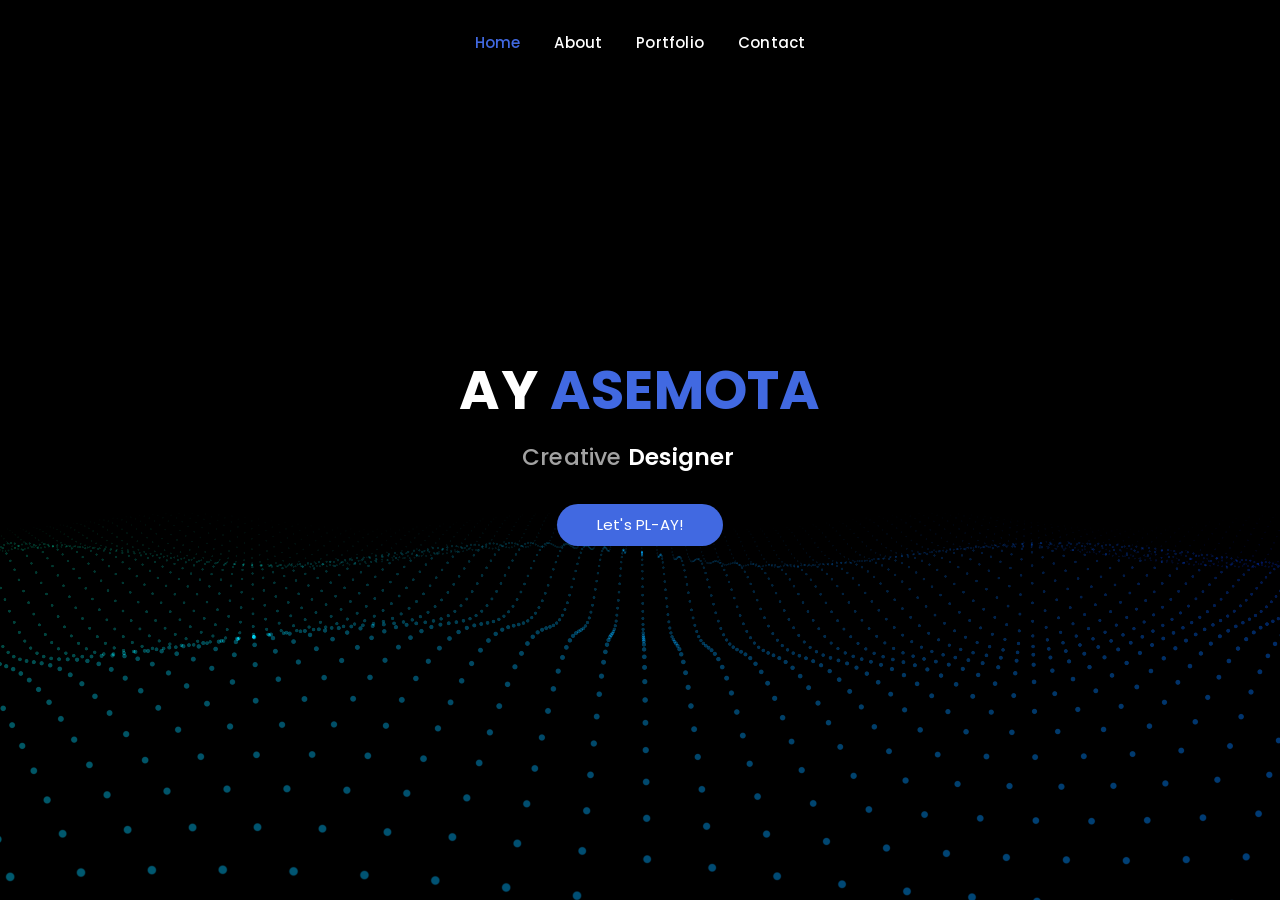
==== commit 5da5dbce: "readme" ====
--- a/one/index.html
+++ b/one/index.html
@@ -26,9 +26,9 @@
 </head>
 
 <body>
-	<div id="preloader">
+	<!-- <div id="preloader">
 		<div class="loader_line"></div>
-	</div>
+	</div> -->
 
 	<div class="ayz_tm_all_wrap" data-magic-cursor="show" data-enter="fadeInUp" data-exit="">
 		<div class="waves"></div>
@@ -86,7 +86,7 @@
 							</span>
 						</h3>
 						<div class="ayz_tm_button transition_link">
-							<a href="#contact">Get in Touch</a>
+							<a href="#about">Let's PL-AY!</a>
 						</div>
 					</div>
 				</div>
@@ -125,6 +125,9 @@
 									discussion and collaboration.
 								</p>
 							</div>
+							<div class="ayz_tm_button transition_link">
+								<a href="#portfolio">Let's PL-AY!</a>
+							</div>
 						</div>
 					</div>
 				</div>
@@ -216,6 +219,9 @@
 											</div>
 											<a class="ayz_tm_full_link zoom" href="img/portfolio/6.jpg"></a>
 										</div>
+									</div>
+									<div class="ayz_tm_button transition_link">
+										<a href="#contact">Contact</a>
 									</div>
 								</div>
 								<div class="ayz_tm_swiper_progress fill">
@@ -282,7 +288,8 @@
 							</div>
 							<div class="right">
 								<div class="fields">
-									<form class='contact_form' id='contact_form' method='post'><input type='hidden' name='form-name' value='contact_form' />
+									<form class='contact_form' id='contact_form' method='post'><input type='hidden'
+											name='form-name' value='contact_form' />
 										<div class="returnmessage"
 											data-success="Your message has been received, We will contact you soon.">
 										</div>
